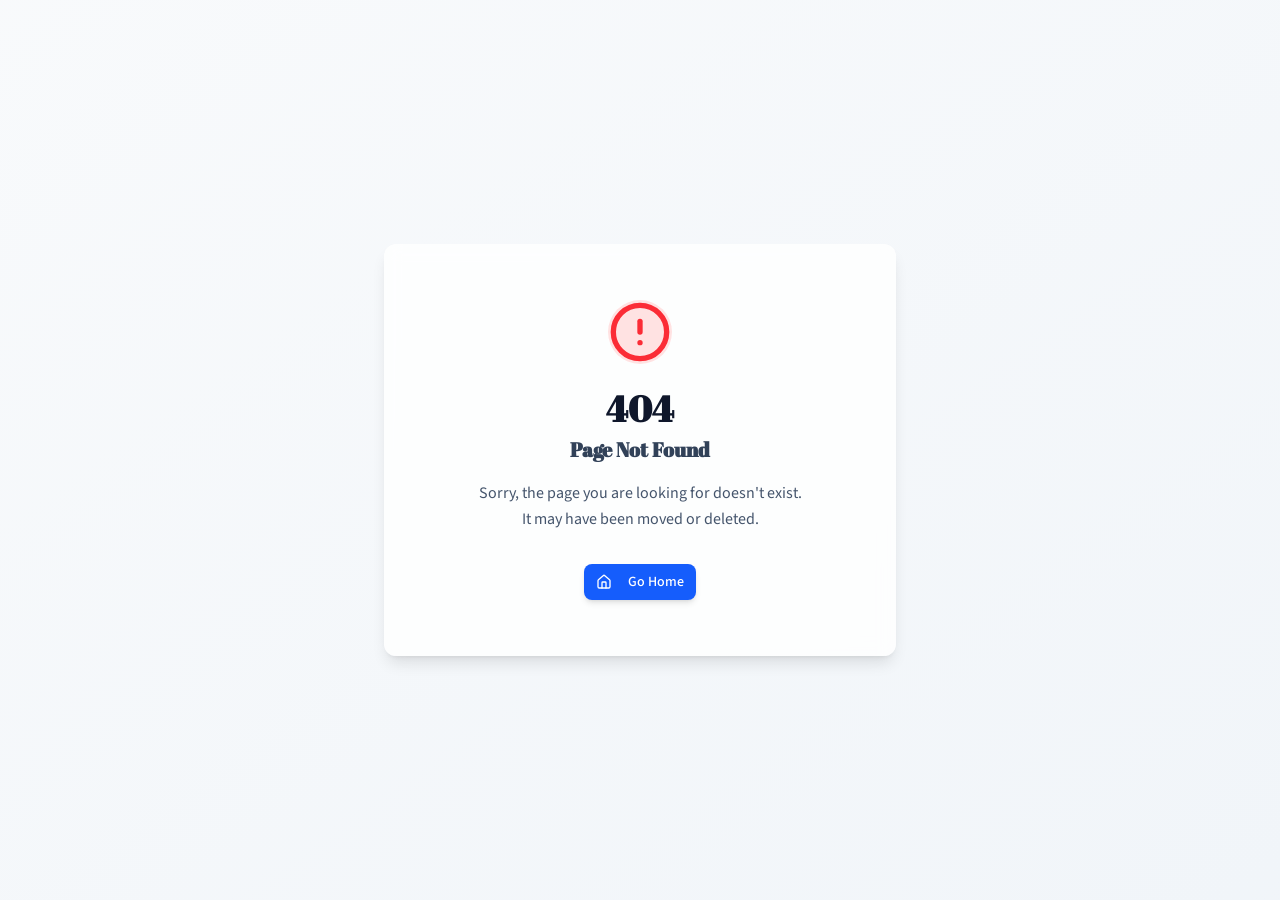
==== 200.html @ cdc52341 "Deploy Ash Grunwald website prototype" ====
<!doctype html>
<html lang="en">

  <head>
    <meta charset="UTF-8" />
    <meta
      name="viewport"
      content="width=device-width, initial-scale=1.0, maximum-scale=1" />
    <title>Ash Grunwald — Blues, Soul & Gospel</title>
    <meta name="description" content="Official website of Ash Grunwald — Australian blues musician. Gospel shows, tour dates, music, and more." />
    <link rel="preconnect" href="https://fonts.googleapis.com" />
    <link rel="preconnect" href="https://fonts.gstatic.com" crossorigin />
    <link href="https://fonts.googleapis.com/css2?family=Abril+Fatface&family=Caveat:wght@400;600;700&family=Source+Sans+3:ital,wght@0,300;0,400;0,500;0,600;0,700;0,800;1,400;1,600&family=Barlow+Condensed:wght@400;500;600;700&display=swap" rel="stylesheet" />
    <script type="module" crossorigin src="/assets/index-BmNu3z1f.js"></script>
    <link rel="stylesheet" crossorigin href="/assets/index-5U3P4JbL.css">
    <script src="/__manus__/debug-collector.js" defer></script>
  </head>

  <body>
    <script id="manus-runtime">window.__MANUS_HOST_DEV__ = false;
(function(){"use strict";var Mr={exports:{}},Kn={};/**
 * @license React
 * react-jsx-runtime.production.js
 *
 * Copyright (c) Meta Platforms, Inc. and affiliates.
 *
 * This source code is licensed under the MIT license found in the
 * LICENSE file in the root directory of this source tree.
 */var $c;function um(){if($c)return Kn;$c=1;var r=Symbol.for("react.transitional.element"),i=Symbol.for("react.fragment");function c(s,d,m){var x=null;if(m!==void 0&&(x=""+m),d.key!==void 0&&(x=""+d.key),"key"in d){m={};for(var R in d)R!=="key"&&(m[R]=d[R])}else m=d;return d=m.ref,{$$typeof:r,type:s,key:x,ref:d!==void 0?d:null,props:m}}return Kn.Fragment=i,Kn.jsx=c,Kn.jsxs=c,Kn}var Fc;function dm(){return Fc||(Fc=1,Mr.exports=um()),Mr.exports}var h=dm(),Ar={exports:{}},Pn={},Rr={exports:{}},Nr={};/**
 * @license React
 * scheduler.production.js
 *
 * Copyright (c) Meta Platforms, Inc. and affiliates.
 *
 * This source code is licensed under the MIT license found in the
 * LICENSE file in the root directory of this source tree.
 */var Ic;function fm(){return Ic||(Ic=1,function(r){function i(A,q){var B=A.length;A.push(q);t:for(;0<B;){var bt=B-1>>>1,p=A[bt];if(0<d(p,q))A[bt]=q,A[B]=p,B=bt;else break t}}function c(A){return A.length===0?null:A[0]}function s(A){if(A.length===0)return null;var q=A[0],B=A.pop();if(B!==q){A[0]=B;t:for(var bt=0,p=A.length,O=p>>>1;bt<O;){var X=2*(bt+1)-1,G=A[X],Z=X+1,st=A[Z];if(0>d(G,B))Z<p&&0>d(st,G)?(A[bt]=st,A[Z]=B,bt=Z):(A[bt]=G,A[X]=B,bt=X);else if(Z<p&&0>d(st,B))A[bt]=st,A[Z]=B,bt=Z;else break t}}return q}function d(A,q){var B=A.sortIndex-q.sortIndex;return B!==0?B:A.id-q.id}if(r.unstable_now=void 0,typeof performance=="object"&&typeof performance.now=="function"){var m=performance;r.unstable_now=function(){return m.now()}}else{var x=Date,R=x.now();r.unstable_now=function(){return x.now()-R}}var C=[],v=[],D=1,j=null,J=3,at=!1,$=!1,nt=!1,ct=!1,ht=typeof setTimeout=="function"?setTimeout:null,St=typeof clearTimeout=="function"?clearTimeout:null,_=typeof setImmediate<"u"?setImmediate:null;function Y(A){for(var q=c(v);q!==null;){if(q.callback===null)s(v);else if(q.startTime<=A)s(v),q.sortIndex=q.expirationTime,i(C,q);else break;q=c(v)}}function H(A){if(nt=!1,Y(A),!$)if(c(C)!==null)$=!0,it||(it=!0,Bt());else{var q=c(v);q!==null&&Mt(H,q.startTime-A)}}var it=!1,rt=-1,V=5,xt=-1;function Be(){return ct?!0:!(r.unstable_now()-xt<V)}function te(){if(ct=!1,it){var A=r.unstable_now();xt=A;var q=!0;try{t:{$=!1,nt&&(nt=!1,St(rt),rt=-1),at=!0;var B=J;try{e:{for(Y(A),j=c(C);j!==null&&!(j.expirationTime>A&&Be());){var bt=j.callback;if(typeof bt=="function"){j.callback=null,J=j.priorityLevel;var p=bt(j.expirationTime<=A);if(A=r.unstable_now(),typeof p=="function"){j.callback=p,Y(A),q=!0;break e}j===c(C)&&s(C),Y(A)}else s(C);j=c(C)}if(j!==null)q=!0;else{var O=c(v);O!==null&&Mt(H,O.startTime-A),q=!1}}break t}finally{j=null,J=B,at=!1}q=void 0}}finally{q?Bt():it=!1}}}var Bt;if(typeof _=="function")Bt=function(){_(te)};else if(typeof MessageChannel<"u"){var me=new MessageChannel,Se=me.port2;me.port1.onmessage=te,Bt=function(){Se.postMessage(null)}}else Bt=function(){ht(te,0)};function Mt(A,q){rt=ht(function(){A(r.unstable_now())},q)}r.unstable_IdlePriority=5,r.unstable_ImmediatePriority=1,r.unstable_LowPriority=4,r.unstable_NormalPriority=3,r.unstable_Profiling=null,r.unstable_UserBlockingPriority=2,r.unstable_cancelCallback=function(A){A.callback=null},r.unstable_forceFrameRate=function(A){0>A||125<A?console.error("forceFrameRate takes a positive int between 0 and 125, forcing frame rates higher than 125 fps is not supported"):V=0<A?Math.floor(1e3/A):5},r.unstable_getCurrentPriorityLevel=function(){return J},r.unstable_next=function(A){switch(J){case 1:case 2:case 3:var q=3;break;default:q=J}var B=J;J=q;try{return A()}finally{J=B}},r.unstable_requestPaint=function(){ct=!0},r.unstable_runWithPriority=function(A,q){switch(A){case 1:case 2:case 3:case 4:case 5:break;default:A=3}var B=J;J=A;try{return q()}finally{J=B}},r.unstable_scheduleCallback=function(A,q,B){var bt=r.unstable_now();switch(typeof B=="object"&&B!==null?(B=B.delay,B=typeof B=="number"&&0<B?bt+B:bt):B=bt,A){case 1:var p=-1;break;case 2:p=250;break;case 5:p=1073741823;break;case 4:p=1e4;break;default:p=5e3}return p=B+p,A={id:D++,callback:q,priorityLevel:A,startTime:B,expirationTime:p,sortIndex:-1},B>bt?(A.sortIndex=B,i(v,A),c(C)===null&&A===c(v)&&(nt?(St(rt),rt=-1):nt=!0,Mt(H,B-bt))):(A.sortIndex=p,i(C,A),$||at||($=!0,it||(it=!0,Bt()))),A},r.unstable_shouldYield=Be,r.unstable_wrapCallback=function(A){var q=J;return function(){var B=J;J=q;try{return A.apply(this,arguments)}finally{J=B}}}}(Nr)),Nr}var tu;function hm(){return tu||(tu=1,Rr.exports=fm()),Rr.exports}var zr={exports:{}},ut={};/**
 * @license React
 * react.production.js
 *
 * Copyright (c) Meta Platforms, Inc. and affiliates.
 *
 * This source code is licensed under the MIT license found in the
 * LICENSE file in the root directory of this source tree.
 */var eu;function mm(){if(eu)return ut;eu=1;var r=Symbol.for("react.transitional.element"),i=Symbol.for("react.portal"),c=Symbol.for("react.fragment"),s=Symbol.for("react.strict_mode"),d=Symbol.for("react.profiler"),m=Symbol.for("react.consumer"),x=Symbol.for("react.context"),R=Symbol.for("react.forward_ref"),C=Symbol.for("react.suspense"),v=Symbol.for("react.memo"),D=Symbol.for("react.lazy"),j=Symbol.iterator;function J(p){return p===null||typeof p!="object"?null:(p=j&&p[j]||p["@@iterator"],typeof p=="function"?p:null)}var at={isMounted:function(){return!1},enqueueForceUpdate:function(){},enqueueReplaceState:function(){},enqueueSetState:function(){}},$=Object.assign,nt={};function ct(p,O,X){this.props=p,this.context=O,this.refs=nt,this.updater=X||at}ct.prototype.isReactComponent={},ct.prototype.setState=function(p,O){if(typeof p!="object"&&typeof p!="function"&&p!=null)throw Error("takes an object of state variables to update or a function which returns an object of state variables.");this.updater.enqueueSetState(this,p,O,"setState")},ct.prototype.forceUpdate=function(p){this.updater.enqueueForceUpdate(this,p,"forceUpdate")};function ht(){}ht.prototype=ct.prototype;function St(p,O,X){this.props=p,this.context=O,this.refs=nt,this.updater=X||at}var _=St.prototype=new ht;_.constructor=St,$(_,ct.prototype),_.isPureReactComponent=!0;var Y=Array.isArray,H={H:null,A:null,T:null,S:null,V:null},it=Object.prototype.hasOwnProperty;function rt(p,O,X,G,Z,st){return X=st.ref,{$$typeof:r,type:p,key:O,ref:X!==void 0?X:null,props:st}}function V(p,O){return rt(p.type,O,void 0,void 0,void 0,p.props)}function xt(p){return typeof p=="object"&&p!==null&&p.$$typeof===r}function Be(p){var O={"=":"=0",":":"=2"};return"$"+p.replace(/[=:]/g,function(X){return O[X]})}var te=/\/+/g;function Bt(p,O){return typeof p=="object"&&p!==null&&p.key!=null?Be(""+p.key):O.toString(36)}function me(){}function Se(p){switch(p.status){case"fulfilled":return p.value;case"rejected":throw p.reason;default:switch(typeof p.status=="string"?p.then(me,me):(p.status="pending",p.then(function(O){p.status==="pending"&&(p.status="fulfilled",p.value=O)},function(O){p.status==="pending"&&(p.status="rejected",p.reason=O)})),p.status){case"fulfilled":return p.value;case"rejected":throw p.reason}}throw p}function Mt(p,O,X,G,Z){var st=typeof p;(st==="undefined"||st==="boolean")&&(p=null);var I=!1;if(p===null)I=!0;else switch(st){case"bigint":case"string":case"number":I=!0;break;case"object":switch(p.$$typeof){case r:case i:I=!0;break;case D:return I=p._init,Mt(I(p._payload),O,X,G,Z)}}if(I)return Z=Z(p),I=G===""?"."+Bt(p,0):G,Y(Z)?(X="",I!=null&&(X=I.replace(te,"$&/")+"/"),Mt(Z,O,X,"",function(Jt){return Jt})):Z!=null&&(xt(Z)&&(Z=V(Z,X+(Z.key==null||p&&p.key===Z.key?"":(""+Z.key).replace(te,"$&/")+"/")+I)),O.push(Z)),1;I=0;var gt=G===""?".":G+":";if(Y(p))for(var Tt=0;Tt<p.length;Tt++)G=p[Tt],st=gt+Bt(G,Tt),I+=Mt(G,O,X,st,Z);else if(Tt=J(p),typeof Tt=="function")for(p=Tt.call(p),Tt=0;!(G=p.next()).done;)G=G.value,st=gt+Bt(G,Tt++),I+=Mt(G,O,X,st,Z);else if(st==="object"){if(typeof p.then=="function")return Mt(Se(p),O,X,G,Z);throw O=String(p),Error("Objects are not valid as a React child (found: "+(O==="[object Object]"?"object with keys {"+Object.keys(p).join(", ")+"}":O)+"). If you meant to render a collection of children, use an array instead.")}return I}function A(p,O,X){if(p==null)return p;var G=[],Z=0;return Mt(p,G,"","",function(st){return O.call(X,st,Z++)}),G}function q(p){if(p._status===-1){var O=p._result;O=O(),O.then(function(X){(p._status===0||p._status===-1)&&(p._status=1,p._result=X)},function(X){(p._status===0||p._status===-1)&&(p._status=2,p._result=X)}),p._status===-1&&(p._status=0,p._result=O)}if(p._status===1)return p._result.default;throw p._result}var B=typeof reportError=="function"?reportError:function(p){if(typeof window=="object"&&typeof window.ErrorEvent=="function"){var O=new window.ErrorEvent("error",{bubbles:!0,cancelable:!0,message:typeof p=="object"&&p!==null&&typeof p.message=="string"?String(p.message):String(p),error:p});if(!window.dispatchEvent(O))return}else if(typeof process=="object"&&typeof process.emit=="function"){process.emit("uncaughtException",p);return}console.error(p)};function bt(){}return ut.Children={map:A,forEach:function(p,O,X){A(p,function(){O.apply(this,arguments)},X)},count:function(p){var O=0;return A(p,function(){O++}),O},toArray:function(p){return A(p,function(O){return O})||[]},only:function(p){if(!xt(p))throw Error("React.Children.only expected to receive a single React element child.");return p}},ut.Component=ct,ut.Fragment=c,ut.Profiler=d,ut.PureComponent=St,ut.StrictMode=s,ut.Suspense=C,ut.__CLIENT_INTERNALS_DO_NOT_USE_OR_WARN_USERS_THEY_CANNOT_UPGRADE=H,ut.__COMPILER_RUNTIME={__proto__:null,c:function(p){return H.H.useMemoCache(p)}},ut.cache=function(p){return function(){return p.apply(null,arguments)}},ut.cloneElement=function(p,O,X){if(p==null)throw Error("The argument must be a React element, but you passed "+p+".");var G=$({},p.props),Z=p.key,st=void 0;if(O!=null)for(I in O.ref!==void 0&&(st=void 0),O.key!==void 0&&(Z=""+O.key),O)!it.call(O,I)||I==="key"||I==="__self"||I==="__source"||I==="ref"&&O.ref===void 0||(G[I]=O[I]);var I=arguments.length-2;if(I===1)G.children=X;else if(1<I){for(var gt=Array(I),Tt=0;Tt<I;Tt++)gt[Tt]=arguments[Tt+2];G.children=gt}return rt(p.type,Z,void 0,void 0,st,G)},ut.createContext=function(p){return p={$$typeof:x,_currentValue:p,_currentValue2:p,_threadCount:0,Provider:null,Consumer:null},p.Provider=p,p.Consumer={$$typeof:m,_context:p},p},ut.createElement=function(p,O,X){var G,Z={},st=null;if(O!=null)for(G in O.key!==void 0&&(st=""+O.key),O)it.call(O,G)&&G!=="key"&&G!=="__self"&&G!=="__source"&&(Z[G]=O[G]);var I=arguments.length-2;if(I===1)Z.children=X;else if(1<I){for(var gt=Array(I),Tt=0;Tt<I;Tt++)gt[Tt]=arguments[Tt+2];Z.children=gt}if(p&&p.defaultProps)for(G in I=p.defaultProps,I)Z[G]===void 0&&(Z[G]=I[G]);return rt(p,st,void 0,void 0,null,Z)},ut.createRef=function(){return{current:null}},ut.forwardRef=function(p){return{$$typeof:R,render:p}},ut.isValidElement=xt,ut.lazy=function(p){return{$$typeof:D,_payload:{_status:-1,_result:p},_init:q}},ut.memo=function(p,O){return{$$typeof:v,type:p,compare:O===void 0?null:O}},ut.startTransition=function(p){var O=H.T,X={};H.T=X;try{var G=p(),Z=H.S;Z!==null&&Z(X,G),typeof G=="object"&&G!==null&&typeof G.then=="function"&&G.then(bt,B)}catch(st){B(st)}finally{H.T=O}},ut.unstable_useCacheRefresh=function(){return H.H.useCacheRefresh()},ut.use=function(p){return H.H.use(p)},ut.useActionState=function(p,O,X){return H.H.useActionState(p,O,X)},ut.useCallback=function(p,O){return H.H.useCallback(p,O)},ut.useContext=function(p){return H.H.useContext(p)},ut.useDebugValue=function(){},ut.useDeferredValue=function(p,O){return H.H.useDeferredValue(p,O)},ut.useEffect=function(p,O,X){var G=H.H;if(typeof X=="function")throw Error("useEffect CRUD overload is not enabled in this build of React.");return G.useEffect(p,O)},ut.useId=function(){return H.H.useId()},ut.useImperativeHandle=function(p,O,X){return H.H.useImperativeHandle(p,O,X)},ut.useInsertionEffect=function(p,O){return H.H.useInsertionEffect(p,O)},ut.useLayoutEffect=function(p,O){return H.H.useLayoutEffect(p,O)},ut.useMemo=function(p,O){return H.H.useMemo(p,O)},ut.useOptimistic=function(p,O){return H.H.useOptimistic(p,O)},ut.useReducer=function(p,O,X){return H.H.useReducer(p,O,X)},ut.useRef=function(p){return H.H.useRef(p)},ut.useState=function(p){return H.H.useState(p)},ut.useSyncExternalStore=function(p,O,X){return H.H.useSyncExternalStore(p,O,X)},ut.useTransition=function(){return H.H.useTransition()},ut.version="19.1.1",ut}var lu;function _r(){return lu||(lu=1,zr.exports=mm()),zr.exports}var kr={exports:{}},he={};/**
 * @license React
 * react-dom.production.js
 *
 * Copyright (c) Meta Platforms, Inc. and affiliates.
 *
 * This source code is licensed under the MIT license found in the
 * LICENSE file in the root directory of this source tree.
 */var au;function gm(){if(au)return he;au=1;var r=_r();function i(C){var v="https://react.dev/errors/"+C;if(1<arguments.length){v+="?args[]="+encodeURIComponent(arguments[1]);for(var D=2;D<arguments.length;D++)v+="&args[]="+encodeURIComponent(arguments[D])}return"Minified React error #"+C+"; visit "+v+" for the full message or use the non-minified dev environment for full errors and additional helpful warnings."}function c(){}var s={d:{f:c,r:function(){throw Error(i(522))},D:c,C:c,L:c,m:c,X:c,S:c,M:c},p:0,findDOMNode:null},d=Symbol.for("react.portal");function m(C,v,D){var j=3<arguments.length&&arguments[3]!==void 0?arguments[3]:null;return{$$typeof:d,key:j==null?null:""+j,children:C,containerInfo:v,implementation:D}}var x=r.__CLIENT_INTERNALS_DO_NOT_USE_OR_WARN_USERS_THEY_CANNOT_UPGRADE;function R(C,v){if(C==="font")return"";if(typeof v=="string")return v==="use-credentials"?v:""}return he.__DOM_INTERNALS_DO_NOT_USE_OR_WARN_USERS_THEY_CANNOT_UPGRADE=s,he.createPortal=function(C,v){var D=2<arguments.length&&arguments[2]!==void 0?arguments[2]:null;if(!v||v.nodeType!==1&&v.nodeType!==9&&v.nodeType!==11)throw Error(i(299));return m(C,v,null,D)},he.flushSync=function(C){var v=x.T,D=s.p;try{if(x.T=null,s.p=2,C)return C()}finally{x.T=v,s.p=D,s.d.f()}},he.preconnect=function(C,v){typeof C=="string"&&(v?(v=v.crossOrigin,v=typeof v=="string"?v==="use-credentials"?v:"":void 0):v=null,s.d.C(C,v))},he.prefetchDNS=function(C){typeof C=="string"&&s.d.D(C)},he.preinit=function(C,v){if(typeof C=="string"&&v&&typeof v.as=="string"){var D=v.as,j=R(D,v.crossOrigin),J=typeof v.integrity=="string"?v.integrity:void 0,at=typeof v.fetchPriority=="string"?v.fetchPriority:void 0;D==="style"?s.d.S(C,typeof v.precedence=="string"?v.precedence:void 0,{crossOrigin:j,integrity:J,fetchPriority:at}):D==="script"&&s.d.X(C,{crossOrigin:j,integrity:J,fetchPriority:at,nonce:typeof v.nonce=="string"?v.nonce:void 0})}},he.preinitModule=function(C,v){if(typeof C=="string")if(typeof v=="object"&&v!==null){if(v.as==null||v.as==="script"){var D=R(v.as,v.crossOrigin);s.d.M(C,{crossOrigin:D,integrity:typeof v.integrity=="string"?v.integrity:void 0,nonce:typeof v.nonce=="string"?v.nonce:void 0})}}else v==null&&s.d.M(C)},he.preload=function(C,v){if(typeof C=="string"&&typeof v=="object"&&v!==null&&typeof v.as=="string"){var D=v.as,j=R(D,v.crossOrigin);s.d.L(C,D,{crossOrigin:j,integrity:typeof v.integrity=="string"?v.integrity:void 0,nonce:typeof v.nonce=="string"?v.nonce:void 0,type:typeof v.type=="string"?v.type:void 0,fetchPriority:typeof v.fetchPriority=="string"?v.fetchPriority:void 0,referrerPolicy:typeof v.referrerPolicy=="string"?v.referrerPolicy:void 0,imageSrcSet:typeof v.imageSrcSet=="string"?v.imageSrcSet:void 0,imageSizes:typeof v.imageSizes=="string"?v.imageSizes:void 0,media:typeof v.media=="string"?v.media:void 0})}},he.preloadModule=function(C,v){if(typeof C=="string")if(v){var D=R(v.as,v.crossOrigin);s.d.m(C,{as:typeof v.as=="string"&&v.as!=="script"?v.as:void 0,crossOrigin:D,integrity:typeof v.integrity=="string"?v.integrity:void 0})}else s.d.m(C)},he.requestFormReset=function(C){s.d.r(C)},he.unstable_batchedUpdates=function(C,v){return C(v)},he.useFormState=function(C,v,D){return x.H.useFormState(C,v,D)},he.useFormStatus=function(){return x.H.useHostTransitionStatus()},he.version="19.1.1",he}var nu;function pm(){if(nu)return kr.exports;nu=1;function r(){if(!(typeof __REACT_DEVTOOLS_GLOBAL_HOOK__>"u"||typeof __REACT_DEVTOOLS_GLOBAL_HOOK__.checkDCE!="function"))try{__REACT_DEVTOOLS_GLOBAL_HOOK__.checkDCE(r)}catch(i){console.error(i)}}return r(),kr.exports=gm(),kr.exports}/**
 * @license React
 * react-dom-client.production.js
 *
 * Copyright (c) Meta Platforms, Inc. and affiliates.
 *
 * This source code is licensed under the MIT license found in the
 * LICENSE file in the root directory of this source tree.
 */var ou;function ym(){if(ou)return Pn;ou=1;var r=hm(),i=_r(),c=pm();function s(t){var e="https://react.dev/errors/"+t;if(1<arguments.length){e+="?args[]="+encodeURIComponent(arguments[1]);for(var l=2;l<arguments.length;l++)e+="&args[]="+encodeURIComponent(arguments[l])}return"Minified React error #"+t+"; visit "+e+" for the full message or use the non-minified dev environment for full errors and additional helpful warnings."}function d(t){return!(!t||t.nodeType!==1&&t.nodeType!==9&&t.nodeType!==11)}function m(t){var e=t,l=t;if(t.alternate)for(;e.return;)e=e.return;else{t=e;do e=t,(e.flags&4098)!==0&&(l=e.return),t=e.return;while(t)}return e.tag===3?l:null}function x(t){if(t.tag===13){var e=t.memoizedState;if(e===null&&(t=t.alternate,t!==null&&(e=t.memoizedState)),e!==null)return e.dehydrated}return null}function R(t){if(m(t)!==t)throw Error(s(188))}function C(t){var e=t.alternate;if(!e){if(e=m(t),e===null)throw Error(s(188));return e!==t?null:t}for(var l=t,a=e;;){var n=l.return;if(n===null)break;var o=n.alternate;if(o===null){if(a=n.return,a!==null){l=a;continue}break}if(n.child===o.child){for(o=n.child;o;){if(o===l)return R(n),t;if(o===a)return R(n),e;o=o.sibling}throw Error(s(188))}if(l.return!==a.return)l=n,a=o;else{for(var u=!1,f=n.child;f;){if(f===l){u=!0,l=n,a=o;break}if(f===a){u=!0,a=n,l=o;break}f=f.sibling}if(!u){for(f=o.child;f;){if(f===l){u=!0,l=o,a=n;break}if(f===a){u=!0,a=o,l=n;break}f=f.sibling}if(!u)throw Error(s(189))}}if(l.alternate!==a)throw Error(s(190))}if(l.tag!==3)throw Error(s(188));return l.stateNode.current===l?t:e}function v(t){var e=t.tag;if(e===5||e===26||e===27||e===6)return t;for(t=t.child;t!==null;){if(e=v(t),e!==null)return e;t=t.sibling}return null}var D=Object.assign,j=Symbol.for("react.element"),J=Symbol.for("react.transitional.element"),at=Symbol.for("react.portal"),$=Symbol.for("react.fragment"),nt=Symbol.for("react.strict_mode"),ct=Symbol.for("react.profiler"),ht=Symbol.for("react.provider"),St=Symbol.for("react.consumer"),_=Symbol.for("react.context"),Y=Symbol.for("react.forward_ref"),H=Symbol.for("react.suspense"),it=Symbol.for("react.suspense_list"),rt=Symbol.for("react.memo"),V=Symbol.for("react.lazy"),xt=Symbol.for("react.activity"),Be=Symbol.for("react.memo_cache_sentinel"),te=Symbol.iterator;function Bt(t){return t===null||typeof t!="object"?null:(t=te&&t[te]||t["@@iterator"],typeof t=="function"?t:null)}var me=Symbol.for("react.client.reference");function Se(t){if(t==null)return null;if(typeof t=="function")return t.$$typeof===me?null:t.displayName||t.name||null;if(typeof t=="string")return t;switch(t){case $:return"Fragment";case ct:return"Profiler";case nt:return"StrictMode";case H:return"Suspense";case it:return"SuspenseList";case xt:return"Activity"}if(typeof t=="object")switch(t.$$typeof){case at:return"Portal";case _:return(t.displayName||"Context")+".Provider";case St:return(t._context.displayName||"Context")+".Consumer";case Y:var e=t.render;return t=t.displayName,t||(t=e.displayName||e.name||"",t=t!==""?"ForwardRef("+t+")":"ForwardRef"),t;case rt:return e=t.displayName||null,e!==null?e:Se(t.type)||"Memo";case V:e=t._payload,t=t._init;try{return Se(t(e))}catch{}}return null}var Mt=Array.isArray,A=i.__CLIENT_INTERNALS_DO_NOT_USE_OR_WARN_USERS_THEY_CANNOT_UPGRADE,q=c.__DOM_INTERNALS_DO_NOT_USE_OR_WARN_USERS_THEY_CANNOT_UPGRADE,B={pending:!1,data:null,method:null,action:null},bt=[],p=-1;function O(t){return{current:t}}function X(t){0>p||(t.current=bt[p],bt[p]=null,p--)}function G(t,e){p++,bt[p]=t.current,t.current=e}var Z=O(null),st=O(null),I=O(null),gt=O(null);function Tt(t,e){switch(G(I,e),G(st,t),G(Z,null),e.nodeType){case 9:case 11:t=(t=e.documentElement)&&(t=t.namespaceURI)?Hh(t):0;break;default:if(t=e.tagName,e=e.namespaceURI)e=Hh(e),t=Uh(e,t);else switch(t){case"svg":t=1;break;case"math":t=2;break;default:t=0}}X(Z),G(Z,t)}function Jt(){X(Z),X(st),X(I)}function Ke(t){t.memoizedState!==null&&G(gt,t);var e=Z.current,l=Uh(e,t.type);e!==l&&(G(st,t),G(Z,l))}function Ce(t){st.current===t&&(X(Z),X(st)),gt.current===t&&(X(gt),Wo._currentValue=B)}var Pe=Object.prototype.hasOwnProperty,yl=r.unstable_scheduleCallback,sn=r.unstable_cancelCallback,Ca=r.unstable_shouldYield,ri=r.unstable_requestPaint,ge=r.unstable_now,si=r.unstable_getCurrentPriorityLevel,Ul=r.unstable_ImmediatePriority,Fn=r.unstable_UserBlockingPriority,nl=r.unstable_NormalPriority,ci=r.unstable_LowPriority,Gl=r.unstable_IdlePriority,ui=r.log,Ea=r.unstable_setDisableYieldValue,ql=null,Wt=null;function Je(t){if(typeof ui=="function"&&Ea(t),Wt&&typeof Wt.setStrictMode=="function")try{Wt.setStrictMode(ql,t)}catch{}}var $t=Math.clz32?Math.clz32:fi,di=Math.log,Ta=Math.LN2;function fi(t){return t>>>=0,t===0?32:31-(di(t)/Ta|0)|0}var L=256,cn=4194304;function vl(t){var e=t&42;if(e!==0)return e;switch(t&-t){case 1:return 1;case 2:return 2;case 4:return 4;case 8:return 8;case 16:return 16;case 32:return 32;case 64:return 64;case 128:return 128;case 256:case 512:case 1024:case 2048:case 4096:case 8192:case 16384:case 32768:case 65536:case 131072:case 262144:case 524288:case 1048576:case 2097152:return t&4194048;case 4194304:case 8388608:case 16777216:case 33554432:return t&62914560;case 67108864:return 67108864;case 134217728:return 134217728;case 268435456:return 268435456;case 536870912:return 536870912;case 1073741824:return 0;default:return t}}function un(t,e,l){var a=t.pendingLanes;if(a===0)return 0;var n=0,o=t.suspendedLanes,u=t.pingedLanes;t=t.warmLanes;var f=a&134217727;return f!==0?(a=f&~o,a!==0?n=vl(a):(u&=f,u!==0?n=vl(u):l||(l=f&~t,l!==0&&(n=vl(l))))):(f=a&~o,f!==0?n=vl(f):u!==0?n=vl(u):l||(l=a&~t,l!==0&&(n=vl(l)))),n===0?0:e!==0&&e!==n&&(e&o)===0&&(o=n&-n,l=e&-e,o>=l||o===32&&(l&4194048)!==0)?e:n}function Dt(t,e){return(t.pendingLanes&~(t.suspendedLanes&~t.pingedLanes)&e)===0}function In(t,e){switch(t){case 1:case 2:case 4:case 8:case 64:return e+250;case 16:case 32:case 128:case 256:case 512:case 1024:case 2048:case 4096:case 8192:case 16384:case 32768:case 65536:case 131072:case 262144:case 524288:case 1048576:case 2097152:return e+5e3;case 4194304:case 8388608:case 16777216:case 33554432:return-1;case 67108864:case 134217728:case 268435456:case 536870912:case 1073741824:return-1;default:return-1}}function to(){var t=L;return L<<=1,(L&4194048)===0&&(L=256),t}function hi(){var t=cn;return cn<<=1,(cn&62914560)===0&&(cn=4194304),t}function eo(t){for(var e=[],l=0;31>l;l++)e.push(t);return e}function Da(t,e){t.pendingLanes|=e,e!==268435456&&(t.suspendedLanes=0,t.pingedLanes=0,t.warmLanes=0)}function Ir(t,e,l,a,n,o){var u=t.pendingLanes;t.pendingLanes=l,t.suspendedLanes=0,t.pingedLanes=0,t.warmLanes=0,t.expiredLanes&=l,t.entangledLanes&=l,t.errorRecoveryDisabledLanes&=l,t.shellSuspendCounter=0;var f=t.entanglements,g=t.expirationTimes,S=t.hiddenUpdates;for(l=u&~l;0<l;){var N=31-$t(l),k=1<<N;f[N]=0,g[N]=-1;var E=S[N];if(E!==null)for(S[N]=null,N=0;N<E.length;N++){var T=E[N];T!==null&&(T.lane&=-536870913)}l&=~k}a!==0&&mi(t,a,0),o!==0&&n===0&&t.tag!==0&&(t.suspendedLanes|=o&~(u&~e))}function mi(t,e,l){t.pendingLanes|=e,t.suspendedLanes&=~e;var a=31-$t(e);t.entangledLanes|=e,t.entanglements[a]=t.entanglements[a]|1073741824|l&4194090}function gi(t,e){var l=t.entangledLanes|=e;for(t=t.entanglements;l;){var a=31-$t(l),n=1<<a;n&e|t[a]&e&&(t[a]|=e),l&=~n}}function lo(t){switch(t){case 2:t=1;break;case 8:t=4;break;case 32:t=16;break;case 256:case 512:case 1024:case 2048:case 4096:case 8192:case 16384:case 32768:case 65536:case 131072:case 262144:case 524288:case 1048576:case 2097152:case 4194304:case 8388608:case 16777216:case 33554432:t=128;break;case 268435456:t=134217728;break;default:t=0}return t}function ao(t){return t&=-t,2<t?8<t?(t&134217727)!==0?32:268435456:8:2}function pi(){var t=q.p;return t!==0?t:(t=window.event,t===void 0?32:nm(t.type))}function ts(t,e){var l=q.p;try{return q.p=t,e()}finally{q.p=l}}var ol=Math.random().toString(36).slice(2),ee="__reactFiber$"+ol,pe="__reactProps$"+ol,Yl="__reactContainer$"+ol,no="__reactEvents$"+ol,es="__reactListeners$"+ol,ls="__reactHandles$"+ol,yi="__reactResources$"+ol,Ma="__reactMarker$"+ol;function oo(t){delete t[ee],delete t[pe],delete t[no],delete t[es],delete t[ls]}function Vl(t){var e=t[ee];if(e)return e;for(var l=t.parentNode;l;){if(e=l[Yl]||l[ee]){if(l=e.alternate,e.child!==null||l!==null&&l.child!==null)for(t=Vh(t);t!==null;){if(l=t[ee])return l;t=Vh(t)}return e}t=l,l=t.parentNode}return null}function Xl(t){if(t=t[ee]||t[Yl]){var e=t.tag;if(e===5||e===6||e===13||e===26||e===27||e===3)return t}return null}function Aa(t){var e=t.tag;if(e===5||e===26||e===27||e===6)return t.stateNode;throw Error(s(33))}function Zl(t){var e=t[yi];return e||(e=t[yi]={hoistableStyles:new Map,hoistableScripts:new Map}),e}function Vt(t){t[Ma]=!0}var vi=new Set,bi={};function bl(t,e){We(t,e),We(t+"Capture",e)}function We(t,e){for(bi[t]=e,t=0;t<e.length;t++)vi.add(e[t])}var as=RegExp("^[:A-Z_a-z\\u00C0-\\u00D6\\u00D8-\\u00F6\\u00F8-\\u02FF\\u0370-\\u037D\\u037F-\\u1FFF\\u200C-\\u200D\\u2070-\\u218F\\u2C00-\\u2FEF\\u3001-\\uD7FF\\uF900-\\uFDCF\\uFDF0-\\uFFFD][:A-Z_a-z\\u00C0-\\u00D6\\u00D8-\\u00F6\\u00F8-\\u02FF\\u0370-\\u037D\\u037F-\\u1FFF\\u200C-\\u200D\\u2070-\\u218F\\u2C00-\\u2FEF\\u3001-\\uD7FF\\uF900-\\uFDCF\\uFDF0-\\uFFFD\\-.0-9\\u00B7\\u0300-\\u036F\\u203F-\\u2040]*$"),xi={},wi={};function Ra(t){return Pe.call(wi,t)?!0:Pe.call(xi,t)?!1:as.test(t)?wi[t]=!0:(xi[t]=!0,!1)}function M(t,e,l){if(Ra(e))if(l===null)t.removeAttribute(e);else{switch(typeof l){case"undefined":case"function":case"symbol":t.removeAttribute(e);return;case"boolean":var a=e.toLowerCase().slice(0,5);if(a!=="data-"&&a!=="aria-"){t.removeAttribute(e);return}}t.setAttribute(e,""+l)}}function tt(t,e,l){if(l===null)t.removeAttribute(e);else{switch(typeof l){case"undefined":case"function":case"symbol":case"boolean":t.removeAttribute(e);return}t.setAttribute(e,""+l)}}function Ot(t,e,l,a){if(a===null)t.removeAttribute(l);else{switch(typeof a){case"undefined":case"function":case"symbol":case"boolean":t.removeAttribute(l);return}t.setAttributeNS(e,l,""+a)}}var le,Ee;function ae(t){if(le===void 0)try{throw Error()}catch(l){var e=l.stack.trim().match(/\n( *(at )?)/);le=e&&e[1]||"",Ee=-1<l.stack.indexOf(`
    at`)?" (<anonymous>)":-1<l.stack.indexOf("@")?"@unknown:0:0":""}return`
`+le+t+Ee}var Le=!1;function He(t,e){if(!t||Le)return"";Le=!0;var l=Error.prepareStackTrace;Error.prepareStackTrace=void 0;try{var a={DetermineComponentFrameRoot:function(){try{if(e){var k=function(){throw Error()};if(Object.defineProperty(k.prototype,"props",{set:function(){throw Error()}}),typeof Reflect=="object"&&Reflect.construct){try{Reflect.construct(k,[])}catch(T){var E=T}Reflect.construct(t,[],k)}else{try{k.call()}catch(T){E=T}t.call(k.prototype)}}else{try{throw Error()}catch(T){E=T}(k=t())&&typeof k.catch=="function"&&k.catch(function(){})}}catch(T){if(T&&E&&typeof T.stack=="string")return[T.stack,E.stack]}return[null,null]}};a.DetermineComponentFrameRoot.displayName="DetermineComponentFrameRoot";var n=Object.getOwnPropertyDescriptor(a.DetermineComponentFrameRoot,"name");n&&n.configurable&&Object.defineProperty(a.DetermineComponentFrameRoot,"name",{value:"DetermineComponentFrameRoot"});var o=a.DetermineComponentFrameRoot(),u=o[0],f=o[1];if(u&&f){var g=u.split(`
`),S=f.split(`
`);for(n=a=0;a<g.length&&!g[a].includes("DetermineComponentFrameRoot");)a++;for(;n<S.length&&!S[n].includes("DetermineComponentFrameRoot");)n++;if(a===g.length||n===S.length)for(a=g.length-1,n=S.length-1;1<=a&&0<=n&&g[a]!==S[n];)n--;for(;1<=a&&0<=n;a--,n--)if(g[a]!==S[n]){if(a!==1||n!==1)do if(a--,n--,0>n||g[a]!==S[n]){var N=`
`+g[a].replace(" at new "," at ");return t.displayName&&N.includes("<anonymous>")&&(N=N.replace("<anonymous>",t.displayName)),N}while(1<=a&&0<=n);break}}}finally{Le=!1,Error.prepareStackTrace=l}return(l=t?t.displayName||t.name:"")?ae(l):""}function Ql(t){switch(t.tag){case 26:case 27:case 5:return ae(t.type);case 16:return ae("Lazy");case 13:return ae("Suspense");case 19:return ae("SuspenseList");case 0:case 15:return He(t.type,!1);case 11:return He(t.type.render,!1);case 1:return He(t.type,!0);case 31:return ae("Activity");default:return""}}function xl(t){try{var e="";do e+=Ql(t),t=t.return;while(t);return e}catch(l){return`
Error generating stack: `+l.message+`
`+l.stack}}function Xt(t){switch(typeof t){case"bigint":case"boolean":case"number":case"string":case"undefined":return t;case"object":return t;default:return""}}function il(t){var e=t.type;return(t=t.nodeName)&&t.toLowerCase()==="input"&&(e==="checkbox"||e==="radio")}function ve(t){var e=il(t)?"checked":"value",l=Object.getOwnPropertyDescriptor(t.constructor.prototype,e),a=""+t[e];if(!t.hasOwnProperty(e)&&typeof l<"u"&&typeof l.get=="function"&&typeof l.set=="function"){var n=l.get,o=l.set;return Object.defineProperty(t,e,{configurable:!0,get:function(){return n.call(this)},set:function(u){a=""+u,o.call(this,u)}}),Object.defineProperty(t,e,{enumerable:l.enumerable}),{getValue:function(){return a},setValue:function(u){a=""+u},stopTracking:function(){t._valueTracker=null,delete t[e]}}}}function re(t){t._valueTracker||(t._valueTracker=ve(t))}function rl(t){if(!t)return!1;var e=t._valueTracker;if(!e)return!0;var l=e.getValue(),a="";return t&&(a=il(t)?t.checked?"true":"false":t.value),t=a,t!==l?(e.setValue(t),!0):!1}function wl(t){if(t=t||(typeof document<"u"?document:void 0),typeof t>"u")return null;try{return t.activeElement||t.body}catch{return t.body}}var dn=/[\n"\\]/g;function se(t){return t.replace(dn,function(e){return"\\"+e.charCodeAt(0).toString(16)+" "})}function Kl(t,e,l,a,n,o,u,f){t.name="",u!=null&&typeof u!="function"&&typeof u!="symbol"&&typeof u!="boolean"?t.type=u:t.removeAttribute("type"),e!=null?u==="number"?(e===0&&t.value===""||t.value!=e)&&(t.value=""+Xt(e)):t.value!==""+Xt(e)&&(t.value=""+Xt(e)):u!=="submit"&&u!=="reset"||t.removeAttribute("value"),e!=null?Pl(t,u,Xt(e)):l!=null?Pl(t,u,Xt(l)):a!=null&&t.removeAttribute("value"),n==null&&o!=null&&(t.defaultChecked=!!o),n!=null&&(t.checked=n&&typeof n!="function"&&typeof n!="symbol"),f!=null&&typeof f!="function"&&typeof f!="symbol"&&typeof f!="boolean"?t.name=""+Xt(f):t.removeAttribute("name")}function Na(t,e,l,a,n,o,u,f){if(o!=null&&typeof o!="function"&&typeof o!="symbol"&&typeof o!="boolean"&&(t.type=o),e!=null||l!=null){if(!(o!=="submit"&&o!=="reset"||e!=null))return;l=l!=null?""+Xt(l):"",e=e!=null?""+Xt(e):l,f||e===t.value||(t.value=e),t.defaultValue=e}a=a??n,a=typeof a!="function"&&typeof a!="symbol"&&!!a,t.checked=f?t.checked:!!a,t.defaultChecked=!!a,u!=null&&typeof u!="function"&&typeof u!="symbol"&&typeof u!="boolean"&&(t.name=u)}function Pl(t,e,l){e==="number"&&wl(t.ownerDocument)===t||t.defaultValue===""+l||(t.defaultValue=""+l)}function $e(t,e,l,a){if(t=t.options,e){e={};for(var n=0;n<l.length;n++)e["$"+l[n]]=!0;for(l=0;l<t.length;l++)n=e.hasOwnProperty("$"+t[l].value),t[l].selected!==n&&(t[l].selected=n),n&&a&&(t[l].defaultSelected=!0)}else{for(l=""+Xt(l),e=null,n=0;n<t.length;n++){if(t[n].value===l){t[n].selected=!0,a&&(t[n].defaultSelected=!0);return}e!==null||t[n].disabled||(e=t[n])}e!==null&&(e.selected=!0)}}function za(t,e,l){if(e!=null&&(e=""+Xt(e),e!==t.value&&(t.value=e),l==null)){t.defaultValue!==e&&(t.defaultValue=e);return}t.defaultValue=l!=null?""+Xt(l):""}function _a(t,e,l,a){if(e==null){if(a!=null){if(l!=null)throw Error(s(92));if(Mt(a)){if(1<a.length)throw Error(s(93));a=a[0]}l=a}l==null&&(l=""),e=l}l=Xt(e),t.defaultValue=l,a=t.textContent,a===l&&a!==""&&a!==null&&(t.value=a)}function Fe(t,e){if(e){var l=t.firstChild;if(l&&l===t.lastChild&&l.nodeType===3){l.nodeValue=e;return}}t.textContent=e}var fn=new Set("animationIterationCount aspectRatio borderImageOutset borderImageSlice borderImageWidth boxFlex boxFlexGroup boxOrdinalGroup columnCount columns flex flexGrow flexPositive flexShrink flexNegative flexOrder gridArea gridRow gridRowEnd gridRowSpan gridRowStart gridColumn gridColumnEnd gridColumnSpan gridColumnStart fontWeight lineClamp lineHeight opacity order orphans scale tabSize widows zIndex zoom fillOpacity floodOpacity stopOpacity strokeDasharray strokeDashoffset strokeMiterlimit strokeOpacity strokeWidth MozAnimationIterationCount MozBoxFlex MozBoxFlexGroup MozLineClamp msAnimationIterationCount msFlex msZoom msFlexGrow msFlexNegative msFlexOrder msFlexPositive msFlexShrink msGridColumn msGridColumnSpan msGridRow msGridRowSpan WebkitAnimationIterationCount WebkitBoxFlex WebKitBoxFlexGroup WebkitBoxOrdinalGroup WebkitColumnCount WebkitColumns WebkitFlex WebkitFlexGrow WebkitFlexPositive WebkitFlexShrink WebkitLineClamp".split(" "));function ka(t,e,l){var a=e.indexOf("--")===0;l==null||typeof l=="boolean"||l===""?a?t.setProperty(e,""):e==="float"?t.cssFloat="":t[e]="":a?t.setProperty(e,l):typeof l!="number"||l===0||fn.has(e)?e==="float"?t.cssFloat=l:t[e]=(""+l).trim():t[e]=l+"px"}function Oa(t,e,l){if(e!=null&&typeof e!="object")throw Error(s(62));if(t=t.style,l!=null){for(var a in l)!l.hasOwnProperty(a)||e!=null&&e.hasOwnProperty(a)||(a.indexOf("--")===0?t.setProperty(a,""):a==="float"?t.cssFloat="":t[a]="");for(var n in e)a=e[n],e.hasOwnProperty(n)&&l[n]!==a&&ka(t,n,a)}else for(var o in e)e.hasOwnProperty(o)&&ka(t,o,e[o])}function ja(t){if(t.indexOf("-")===-1)return!1;switch(t){case"annotation-xml":case"color-profile":case"font-face":case"font-face-src":case"font-face-uri":case"font-face-format":case"font-face-name":case"missing-glyph":return!1;default:return!0}}var Si=new Map([["acceptCharset","accept-charset"],["htmlFor","for"],["httpEquiv","http-equiv"],["crossOrigin","crossorigin"],["accentHeight","accent-height"],["alignmentBaseline","alignment-baseline"],["arabicForm","arabic-form"],["baselineShift","baseline-shift"],["capHeight","cap-height"],["clipPath","clip-path"],["clipRule","clip-rule"],["colorInterpolation","color-interpolation"],["colorInterpolationFilters","color-interpolation-filters"],["colorProfile","color-profile"],["colorRendering","color-rendering"],["dominantBaseline","dominant-baseline"],["enableBackground","enable-background"],["fillOpacity","fill-opacity"],["fillRule","fill-rule"],["floodColor","flood-color"],["floodOpacity","flood-opacity"],["fontFamily","font-family"],["fontSize","font-size"],["fontSizeAdjust","font-size-adjust"],["fontStretch","font-stretch"],["fontStyle","font-style"],["fontVariant","font-variant"],["fontWeight","font-weight"],["glyphName","glyph-name"],["glyphOrientationHorizontal","glyph-orientation-horizontal"],["glyphOrientationVertical","glyph-orientation-vertical"],["horizAdvX","horiz-adv-x"],["horizOriginX","horiz-origin-x"],["imageRendering","image-rendering"],["letterSpacing","letter-spacing"],["lightingColor","lighting-color"],["markerEnd","marker-end"],["markerMid","marker-mid"],["markerStart","marker-start"],["overlinePosition","overline-position"],["overlineThickness","overline-thickness"],["paintOrder","paint-order"],["panose-1","panose-1"],["pointerEvents","pointer-events"],["renderingIntent","rendering-intent"],["shapeRendering","shape-rendering"],["stopColor","stop-color"],["stopOpacity","stop-opacity"],["strikethroughPosition","strikethrough-position"],["strikethroughThickness","strikethrough-thickness"],["strokeDasharray","stroke-dasharray"],["strokeDashoffset","stroke-dashoffset"],["strokeLinecap","stroke-linecap"],["strokeLinejoin","stroke-linejoin"],["strokeMiterlimit","stroke-miterlimit"],["strokeOpacity","stroke-opacity"],["strokeWidth","stroke-width"],["textAnchor","text-anchor"],["textDecoration","text-decoration"],["textRendering","text-rendering"],["transformOrigin","transform-origin"],["underlinePosition","underline-position"],["underlineThickness","underline-thickness"],["unicodeBidi","unicode-bidi"],["unicodeRange","unicode-range"],["unitsPerEm","units-per-em"],["vAlphabetic","v-alphabetic"],["vHanging","v-hanging"],["vIdeographic","v-ideographic"],["vMathematical","v-mathematical"],["vectorEffect","vector-effect"],["vertAdvY","vert-adv-y"],["vertOriginX","vert-origin-x"],["vertOriginY","vert-origin-y"],["wordSpacing","word-spacing"],["writingMode","writing-mode"],["xmlnsXlink","xmlns:xlink"],["xHeight","x-height"]]),Ci=/^[\u0000-\u001F ]*j[\r\n\t]*a[\r\n\t]*v[\r\n\t]*a[\r\n\t]*s[\r\n\t]*c[\r\n\t]*r[\r\n\t]*i[\r\n\t]*p[\r\n\t]*t[\r\n\t]*:/i;function Ba(t){return Ci.test(""+t)?"javascript:throw new Error('React has blocked a javascript: URL as a security precaution.')":t}var hn=null;function mn(t){return t=t.target||t.srcElement||window,t.correspondingUseElement&&(t=t.correspondingUseElement),t.nodeType===3?t.parentNode:t}var Sl=null,Cl=null;function io(t){var e=Xl(t);if(e&&(t=e.stateNode)){var l=t[pe]||null;t:switch(t=e.stateNode,e.type){case"input":if(Kl(t,l.value,l.defaultValue,l.defaultValue,l.checked,l.defaultChecked,l.type,l.name),e=l.name,l.type==="radio"&&e!=null){for(l=t;l.parentNode;)l=l.parentNode;for(l=l.querySelectorAll('input[name="'+se(""+e)+'"][type="radio"]'),e=0;e<l.length;e++){var a=l[e];if(a!==t&&a.form===t.form){var n=a[pe]||null;if(!n)throw Error(s(90));Kl(a,n.value,n.defaultValue,n.defaultValue,n.checked,n.defaultChecked,n.type,n.name)}}for(e=0;e<l.length;e++)a=l[e],a.form===t.form&&rl(a)}break t;case"textarea":za(t,l.value,l.defaultValue);break t;case"select":e=l.value,e!=null&&$e(t,!!l.multiple,e,!1)}}}var gn=!1;function ro(t,e,l){if(gn)return t(e,l);gn=!0;try{var a=t(e);return a}finally{if(gn=!1,(Sl!==null||Cl!==null)&&(ir(),Sl&&(e=Sl,t=Cl,Cl=Sl=null,io(e),t)))for(e=0;e<t.length;e++)io(t[e])}}function Jl(t,e){var l=t.stateNode;if(l===null)return null;var a=l[pe]||null;if(a===null)return null;l=a[e];t:switch(e){case"onClick":case"onClickCapture":case"onDoubleClick":case"onDoubleClickCapture":case"onMouseDown":case"onMouseDownCapture":case"onMouseMove":case"onMouseMoveCapture":case"onMouseUp":case"onMouseUpCapture":case"onMouseEnter":(a=!a.disabled)||(t=t.type,a=!(t==="button"||t==="input"||t==="select"||t==="textarea")),t=!a;break t;default:t=!1}if(t)return null;if(l&&typeof l!="function")throw Error(s(231,e,typeof l));return l}var Ue=!(typeof window>"u"||typeof window.document>"u"||typeof window.document.createElement>"u"),pn=!1;if(Ue)try{var Wl={};Object.defineProperty(Wl,"passive",{get:function(){pn=!0}}),window.addEventListener("test",Wl,Wl),window.removeEventListener("test",Wl,Wl)}catch{pn=!1}var Ie=null,yn=null,La=null;function so(){if(La)return La;var t,e=yn,l=e.length,a,n="value"in Ie?Ie.value:Ie.textContent,o=n.length;for(t=0;t<l&&e[t]===n[t];t++);var u=l-t;for(a=1;a<=u&&e[l-a]===n[o-a];a++);return La=n.slice(t,1<a?1-a:void 0)}function Ha(t){var e=t.keyCode;return"charCode"in t?(t=t.charCode,t===0&&e===13&&(t=13)):t=e,t===10&&(t=13),32<=t||t===13?t:0}function Ua(){return!0}function co(){return!1}function ce(t){function e(l,a,n,o,u){this._reactName=l,this._targetInst=n,this.type=a,this.nativeEvent=o,this.target=u,this.currentTarget=null;for(var f in t)t.hasOwnProperty(f)&&(l=t[f],this[f]=l?l(o):o[f]);return this.isDefaultPrevented=(o.defaultPrevented!=null?o.defaultPrevented:o.returnValue===!1)?Ua:co,this.isPropagationStopped=co,this}return D(e.prototype,{preventDefault:function(){this.defaultPrevented=!0;var l=this.nativeEvent;l&&(l.preventDefault?l.preventDefault():typeof l.returnValue!="unknown"&&(l.returnValue=!1),this.isDefaultPrevented=Ua)},stopPropagation:function(){var l=this.nativeEvent;l&&(l.stopPropagation?l.stopPropagation():typeof l.cancelBubble!="unknown"&&(l.cancelBubble=!0),this.isPropagationStopped=Ua)},persist:function(){},isPersistent:Ua}),e}var sl={eventPhase:0,bubbles:0,cancelable:0,timeStamp:function(t){return t.timeStamp||Date.now()},defaultPrevented:0,isTrusted:0},Ga=ce(sl),$l=D({},sl,{view:0,detail:0}),Ei=ce($l),Ti,uo,fo,Di=D({},$l,{screenX:0,screenY:0,clientX:0,clientY:0,pageX:0,pageY:0,ctrlKey:0,shiftKey:0,altKey:0,metaKey:0,getModifierState:os,button:0,buttons:0,relatedTarget:function(t){return t.relatedTarget===void 0?t.fromElement===t.srcElement?t.toElement:t.fromElement:t.relatedTarget},movementX:function(t){return"movementX"in t?t.movementX:(t!==fo&&(fo&&t.type==="mousemove"?(Ti=t.screenX-fo.screenX,uo=t.screenY-fo.screenY):uo=Ti=0,fo=t),Ti)},movementY:function(t){return"movementY"in t?t.movementY:uo}}),Vu=ce(Di),D0=D({},Di,{dataTransfer:0}),M0=ce(D0),A0=D({},$l,{relatedTarget:0}),ns=ce(A0),R0=D({},sl,{animationName:0,elapsedTime:0,pseudoElement:0}),N0=ce(R0),z0=D({},sl,{clipboardData:function(t){return"clipboardData"in t?t.clipboardData:window.clipboardData}}),_0=ce(z0),k0=D({},sl,{data:0}),Xu=ce(k0),O0={Esc:"Escape",Spacebar:" ",Left:"ArrowLeft",Up:"ArrowUp",Right:"ArrowRight",Down:"ArrowDown",Del:"Delete",Win:"OS",Menu:"ContextMenu",Apps:"ContextMenu",Scroll:"ScrollLock",MozPrintableKey:"Unidentified"},j0={8:"Backspace",9:"Tab",12:"Clear",13:"Enter",16:"Shift",17:"Control",18:"Alt",19:"Pause",20:"CapsLock",27:"Escape",32:" ",33:"PageUp",34:"PageDown",35:"End",36:"Home",37:"ArrowLeft",38:"ArrowUp",39:"ArrowRight",40:"ArrowDown",45:"Insert",46:"Delete",112:"F1",113:"F2",114:"F3",115:"F4",116:"F5",117:"F6",118:"F7",119:"F8",120:"F9",121:"F10",122:"F11",123:"F12",144:"NumLock",145:"ScrollLock",224:"Meta"},B0={Alt:"altKey",Control:"ctrlKey",Meta:"metaKey",Shift:"shiftKey"};function L0(t){var e=this.nativeEvent;return e.getModifierState?e.getModifierState(t):(t=B0[t])?!!e[t]:!1}function os(){return L0}var H0=D({},$l,{key:function(t){if(t.key){var e=O0[t.key]||t.key;if(e!=="Unidentified")return e}return t.type==="keypress"?(t=Ha(t),t===13?"Enter":String.fromCharCode(t)):t.type==="keydown"||t.type==="keyup"?j0[t.keyCode]||"Unidentified":""},code:0,location:0,ctrlKey:0,shiftKey:0,altKey:0,metaKey:0,repeat:0,locale:0,getModifierState:os,charCode:function(t){return t.type==="keypress"?Ha(t):0},keyCode:function(t){return t.type==="keydown"||t.type==="keyup"?t.keyCode:0},which:function(t){return t.type==="keypress"?Ha(t):t.type==="keydown"||t.type==="keyup"?t.keyCode:0}}),U0=ce(H0),G0=D({},Di,{pointerId:0,width:0,height:0,pressure:0,tangentialPressure:0,tiltX:0,tiltY:0,twist:0,pointerType:0,isPrimary:0}),Zu=ce(G0),q0=D({},$l,{touches:0,targetTouches:0,changedTouches:0,altKey:0,metaKey:0,ctrlKey:0,shiftKey:0,getModifierState:os}),Y0=ce(q0),V0=D({},sl,{propertyName:0,elapsedTime:0,pseudoElement:0}),X0=ce(V0),Z0=D({},Di,{deltaX:function(t){return"deltaX"in t?t.deltaX:"wheelDeltaX"in t?-t.wheelDeltaX:0},deltaY:function(t){return"deltaY"in t?t.deltaY:"wheelDeltaY"in t?-t.wheelDeltaY:"wheelDelta"in t?-t.wheelDelta:0},deltaZ:0,deltaMode:0}),Q0=ce(Z0),K0=D({},sl,{newState:0,oldState:0}),P0=ce(K0),J0=[9,13,27,32],is=Ue&&"CompositionEvent"in window,ho=null;Ue&&"documentMode"in document&&(ho=document.documentMode);var W0=Ue&&"TextEvent"in window&&!ho,Qu=Ue&&(!is||ho&&8<ho&&11>=ho),Ku=" ",Pu=!1;function Ju(t,e){switch(t){case"keyup":return J0.indexOf(e.keyCode)!==-1;case"keydown":return e.keyCode!==229;case"keypress":case"mousedown":case"focusout":return!0;default:return!1}}function Wu(t){return t=t.detail,typeof t=="object"&&"data"in t?t.data:null}var vn=!1;function $0(t,e){switch(t){case"compositionend":return Wu(e);case"keypress":return e.which!==32?null:(Pu=!0,Ku);case"textInput":return t=e.data,t===Ku&&Pu?null:t;default:return null}}function F0(t,e){if(vn)return t==="compositionend"||!is&&Ju(t,e)?(t=so(),La=yn=Ie=null,vn=!1,t):null;switch(t){case"paste":return null;case"keypress":if(!(e.ctrlKey||e.altKey||e.metaKey)||e.ctrlKey&&e.altKey){if(e.char&&1<e.char.length)return e.char;if(e.which)return String.fromCharCode(e.which)}return null;case"compositionend":return Qu&&e.locale!=="ko"?null:e.data;default:return null}}var I0={color:!0,date:!0,datetime:!0,"datetime-local":!0,email:!0,month:!0,number:!0,password:!0,range:!0,search:!0,tel:!0,text:!0,time:!0,url:!0,week:!0};function $u(t){var e=t&&t.nodeName&&t.nodeName.toLowerCase();return e==="input"?!!I0[t.type]:e==="textarea"}function Fu(t,e,l,a){Sl?Cl?Cl.push(a):Cl=[a]:Sl=a,e=fr(e,"onChange"),0<e.length&&(l=new Ga("onChange","change",null,l,a),t.push({event:l,listeners:e}))}var mo=null,go=null;function t1(t){kh(t,0)}function Mi(t){var e=Aa(t);if(rl(e))return t}function Iu(t,e){if(t==="change")return e}var td=!1;if(Ue){var rs;if(Ue){var ss="oninput"in document;if(!ss){var ed=document.createElement("div");ed.setAttribute("oninput","return;"),ss=typeof ed.oninput=="function"}rs=ss}else rs=!1;td=rs&&(!document.documentMode||9<document.documentMode)}function ld(){mo&&(mo.detachEvent("onpropertychange",ad),go=mo=null)}function ad(t){if(t.propertyName==="value"&&Mi(go)){var e=[];Fu(e,go,t,mn(t)),ro(t1,e)}}function e1(t,e,l){t==="focusin"?(ld(),mo=e,go=l,mo.attachEvent("onpropertychange",ad)):t==="focusout"&&ld()}function l1(t){if(t==="selectionchange"||t==="keyup"||t==="keydown")return Mi(go)}function a1(t,e){if(t==="click")return Mi(e)}function n1(t,e){if(t==="input"||t==="change")return Mi(e)}function o1(t,e){return t===e&&(t!==0||1/t===1/e)||t!==t&&e!==e}var Re=typeof Object.is=="function"?Object.is:o1;function po(t,e){if(Re(t,e))return!0;if(typeof t!="object"||t===null||typeof e!="object"||e===null)return!1;var l=Object.keys(t),a=Object.keys(e);if(l.length!==a.length)return!1;for(a=0;a<l.length;a++){var n=l[a];if(!Pe.call(e,n)||!Re(t[n],e[n]))return!1}return!0}function nd(t){for(;t&&t.firstChild;)t=t.firstChild;return t}function od(t,e){var l=nd(t);t=0;for(var a;l;){if(l.nodeType===3){if(a=t+l.textContent.length,t<=e&&a>=e)return{node:l,offset:e-t};t=a}t:{for(;l;){if(l.nextSibling){l=l.nextSibling;break t}l=l.parentNode}l=void 0}l=nd(l)}}function id(t,e){return t&&e?t===e?!0:t&&t.nodeType===3?!1:e&&e.nodeType===3?id(t,e.parentNode):"contains"in t?t.contains(e):t.compareDocumentPosition?!!(t.compareDocumentPosition(e)&16):!1:!1}function rd(t){t=t!=null&&t.ownerDocument!=null&&t.ownerDocument.defaultView!=null?t.ownerDocument.defaultView:window;for(var e=wl(t.document);e instanceof t.HTMLIFrameElement;){try{var l=typeof e.contentWindow.location.href=="string"}catch{l=!1}if(l)t=e.contentWindow;else break;e=wl(t.document)}return e}function cs(t){var e=t&&t.nodeName&&t.nodeName.toLowerCase();return e&&(e==="input"&&(t.type==="text"||t.type==="search"||t.type==="tel"||t.type==="url"||t.type==="password")||e==="textarea"||t.contentEditable==="true")}var i1=Ue&&"documentMode"in document&&11>=document.documentMode,bn=null,us=null,yo=null,ds=!1;function sd(t,e,l){var a=l.window===l?l.document:l.nodeType===9?l:l.ownerDocument;ds||bn==null||bn!==wl(a)||(a=bn,"selectionStart"in a&&cs(a)?a={start:a.selectionStart,end:a.selectionEnd}:(a=(a.ownerDocument&&a.ownerDocument.defaultView||window).getSelection(),a={anchorNode:a.anchorNode,anchorOffset:a.anchorOffset,focusNode:a.focusNode,focusOffset:a.focusOffset}),yo&&po(yo,a)||(yo=a,a=fr(us,"onSelect"),0<a.length&&(e=new Ga("onSelect","select",null,e,l),t.push({event:e,listeners:a}),e.target=bn)))}function qa(t,e){var l={};return l[t.toLowerCase()]=e.toLowerCase(),l["Webkit"+t]="webkit"+e,l["Moz"+t]="moz"+e,l}var xn={animationend:qa("Animation","AnimationEnd"),animationiteration:qa("Animation","AnimationIteration"),animationstart:qa("Animation","AnimationStart"),transitionrun:qa("Transition","TransitionRun"),transitionstart:qa("Transition","TransitionStart"),transitioncancel:qa("Transition","TransitionCancel"),transitionend:qa("Transition","TransitionEnd")},fs={},cd={};Ue&&(cd=document.createElement("div").style,"AnimationEvent"in window||(delete xn.animationend.animation,delete xn.animationiteration.animation,delete xn.animationstart.animation),"TransitionEvent"in window||delete xn.transitionend.transition);function Ya(t){if(fs[t])return fs[t];if(!xn[t])return t;var e=xn[t],l;for(l in e)if(e.hasOwnProperty(l)&&l in cd)return fs[t]=e[l];return t}var ud=Ya("animationend"),dd=Ya("animationiteration"),fd=Ya("animationstart"),r1=Ya("transitionrun"),s1=Ya("transitionstart"),c1=Ya("transitioncancel"),hd=Ya("transitionend"),md=new Map,hs="abort auxClick beforeToggle cancel canPlay canPlayThrough click close contextMenu copy cut drag dragEnd dragEnter dragExit dragLeave dragOver dragStart drop durationChange emptied encrypted ended error gotPointerCapture input invalid keyDown keyPress keyUp load loadedData loadedMetadata loadStart lostPointerCapture mouseDown mouseMove mouseOut mouseOver mouseUp paste pause play playing pointerCancel pointerDown pointerMove pointerOut pointerOver pointerUp progress rateChange reset resize seeked seeking stalled submit suspend timeUpdate touchCancel touchEnd touchStart volumeChange scroll toggle touchMove waiting wheel".split(" ");hs.push("scrollEnd");function tl(t,e){md.set(t,e),bl(e,[t])}var gd=new WeakMap;function Ge(t,e){if(typeof t=="object"&&t!==null){var l=gd.get(t);return l!==void 0?l:(e={value:t,source:e,stack:xl(e)},gd.set(t,e),e)}return{value:t,source:e,stack:xl(e)}}var qe=[],wn=0,ms=0;function Ai(){for(var t=wn,e=ms=wn=0;e<t;){var l=qe[e];qe[e++]=null;var a=qe[e];qe[e++]=null;var n=qe[e];qe[e++]=null;var o=qe[e];if(qe[e++]=null,a!==null&&n!==null){var u=a.pending;u===null?n.next=n:(n.next=u.next,u.next=n),a.pending=n}o!==0&&pd(l,n,o)}}function Ri(t,e,l,a){qe[wn++]=t,qe[wn++]=e,qe[wn++]=l,qe[wn++]=a,ms|=a,t.lanes|=a,t=t.alternate,t!==null&&(t.lanes|=a)}function gs(t,e,l,a){return Ri(t,e,l,a),Ni(t)}function Sn(t,e){return Ri(t,null,null,e),Ni(t)}function pd(t,e,l){t.lanes|=l;var a=t.alternate;a!==null&&(a.lanes|=l);for(var n=!1,o=t.return;o!==null;)o.childLanes|=l,a=o.alternate,a!==null&&(a.childLanes|=l),o.tag===22&&(t=o.stateNode,t===null||t._visibility&1||(n=!0)),t=o,o=o.return;return t.tag===3?(o=t.stateNode,n&&e!==null&&(n=31-$t(l),t=o.hiddenUpdates,a=t[n],a===null?t[n]=[e]:a.push(e),e.lane=l|536870912),o):null}function Ni(t){if(50<Yo)throw Yo=0,wc=null,Error(s(185));for(var e=t.return;e!==null;)t=e,e=t.return;return t.tag===3?t.stateNode:null}var Cn={};function u1(t,e,l,a){this.tag=t,this.key=l,this.sibling=this.child=this.return=this.stateNode=this.type=this.elementType=null,this.index=0,this.refCleanup=this.ref=null,this.pendingProps=e,this.dependencies=this.memoizedState=this.updateQueue=this.memoizedProps=null,this.mode=a,this.subtreeFlags=this.flags=0,this.deletions=null,this.childLanes=this.lanes=0,this.alternate=null}function Ne(t,e,l,a){return new u1(t,e,l,a)}function ps(t){return t=t.prototype,!(!t||!t.isReactComponent)}function El(t,e){var l=t.alternate;return l===null?(l=Ne(t.tag,e,t.key,t.mode),l.elementType=t.elementType,l.type=t.type,l.stateNode=t.stateNode,l.alternate=t,t.alternate=l):(l.pendingProps=e,l.type=t.type,l.flags=0,l.subtreeFlags=0,l.deletions=null),l.flags=t.flags&65011712,l.childLanes=t.childLanes,l.lanes=t.lanes,l.child=t.child,l.memoizedProps=t.memoizedProps,l.memoizedState=t.memoizedState,l.updateQueue=t.updateQueue,e=t.dependencies,l.dependencies=e===null?null:{lanes:e.lanes,firstContext:e.firstContext},l.sibling=t.sibling,l.index=t.index,l.ref=t.ref,l.refCleanup=t.refCleanup,l}function yd(t,e){t.flags&=65011714;var l=t.alternate;return l===null?(t.childLanes=0,t.lanes=e,t.child=null,t.subtreeFlags=0,t.memoizedProps=null,t.memoizedState=null,t.updateQueue=null,t.dependencies=null,t.stateNode=null):(t.childLanes=l.childLanes,t.lanes=l.lanes,t.child=l.child,t.subtreeFlags=0,t.deletions=null,t.memoizedProps=l.memoizedProps,t.memoizedState=l.memoizedState,t.updateQueue=l.updateQueue,t.type=l.type,e=l.dependencies,t.dependencies=e===null?null:{lanes:e.lanes,firstContext:e.firstContext}),t}function zi(t,e,l,a,n,o){var u=0;if(a=t,typeof t=="function")ps(t)&&(u=1);else if(typeof t=="string")u=fp(t,l,Z.current)?26:t==="html"||t==="head"||t==="body"?27:5;else t:switch(t){case xt:return t=Ne(31,l,e,n),t.elementType=xt,t.lanes=o,t;case $:return Va(l.children,n,o,e);case nt:u=8,n|=24;break;case ct:return t=Ne(12,l,e,n|2),t.elementType=ct,t.lanes=o,t;case H:return t=Ne(13,l,e,n),t.elementType=H,t.lanes=o,t;case it:return t=Ne(19,l,e,n),t.elementType=it,t.lanes=o,t;default:if(typeof t=="object"&&t!==null)switch(t.$$typeof){case ht:case _:u=10;break t;case St:u=9;break t;case Y:u=11;break t;case rt:u=14;break t;case V:u=16,a=null;break t}u=29,l=Error(s(130,t===null?"null":typeof t,"")),a=null}return e=Ne(u,l,e,n),e.elementType=t,e.type=a,e.lanes=o,e}function Va(t,e,l,a){return t=Ne(7,t,a,e),t.lanes=l,t}function ys(t,e,l){return t=Ne(6,t,null,e),t.lanes=l,t}function vs(t,e,l){return e=Ne(4,t.children!==null?t.children:[],t.key,e),e.lanes=l,e.stateNode={containerInfo:t.containerInfo,pendingChildren:null,implementation:t.implementation},e}var En=[],Tn=0,_i=null,ki=0,Ye=[],Ve=0,Xa=null,Tl=1,Dl="";function Za(t,e){En[Tn++]=ki,En[Tn++]=_i,_i=t,ki=e}function vd(t,e,l){Ye[Ve++]=Tl,Ye[Ve++]=Dl,Ye[Ve++]=Xa,Xa=t;var a=Tl;t=Dl;var n=32-$t(a)-1;a&=~(1<<n),l+=1;var o=32-$t(e)+n;if(30<o){var u=n-n%5;o=(a&(1<<u)-1).toString(32),a>>=u,n-=u,Tl=1<<32-$t(e)+n|l<<n|a,Dl=o+t}else Tl=1<<o|l<<n|a,Dl=t}function bs(t){t.return!==null&&(Za(t,1),vd(t,1,0))}function xs(t){for(;t===_i;)_i=En[--Tn],En[Tn]=null,ki=En[--Tn],En[Tn]=null;for(;t===Xa;)Xa=Ye[--Ve],Ye[Ve]=null,Dl=Ye[--Ve],Ye[Ve]=null,Tl=Ye[--Ve],Ye[Ve]=null}var be=null,Ut=null,Et=!1,Qa=null,cl=!1,ws=Error(s(519));function Ka(t){var e=Error(s(418,""));throw xo(Ge(e,t)),ws}function bd(t){var e=t.stateNode,l=t.type,a=t.memoizedProps;switch(e[ee]=t,e[pe]=a,l){case"dialog":vt("cancel",e),vt("close",e);break;case"iframe":case"object":case"embed":vt("load",e);break;case"video":case"audio":for(l=0;l<Xo.length;l++)vt(Xo[l],e);break;case"source":vt("error",e);break;case"img":case"image":case"link":vt("error",e),vt("load",e);break;case"details":vt("toggle",e);break;case"input":vt("invalid",e),Na(e,a.value,a.defaultValue,a.checked,a.defaultChecked,a.type,a.name,!0),re(e);break;case"select":vt("invalid",e);break;case"textarea":vt("invalid",e),_a(e,a.value,a.defaultValue,a.children),re(e)}l=a.children,typeof l!="string"&&typeof l!="number"&&typeof l!="bigint"||e.textContent===""+l||a.suppressHydrationWarning===!0||Lh(e.textContent,l)?(a.popover!=null&&(vt("beforetoggle",e),vt("toggle",e)),a.onScroll!=null&&vt("scroll",e),a.onScrollEnd!=null&&vt("scrollend",e),a.onClick!=null&&(e.onclick=hr),e=!0):e=!1,e||Ka(t)}function xd(t){for(be=t.return;be;)switch(be.tag){case 5:case 13:cl=!1;return;case 27:case 3:cl=!0;return;default:be=be.return}}function vo(t){if(t!==be)return!1;if(!Et)return xd(t),Et=!0,!1;var e=t.tag,l;if((l=e!==3&&e!==27)&&((l=e===5)&&(l=t.type,l=!(l!=="form"&&l!=="button")||Lc(t.type,t.memoizedProps)),l=!l),l&&Ut&&Ka(t),xd(t),e===13){if(t=t.memoizedState,t=t!==null?t.dehydrated:null,!t)throw Error(s(317));t:{for(t=t.nextSibling,e=0;t;){if(t.nodeType===8)if(l=t.data,l==="/$"){if(e===0){Ut=ll(t.nextSibling);break t}e--}else l!=="$"&&l!=="$!"&&l!=="$?"||e++;t=t.nextSibling}Ut=null}}else e===27?(e=Ut,ha(t.type)?(t=qc,qc=null,Ut=t):Ut=e):Ut=be?ll(t.stateNode.nextSibling):null;return!0}function bo(){Ut=be=null,Et=!1}function wd(){var t=Qa;return t!==null&&(Me===null?Me=t:Me.push.apply(Me,t),Qa=null),t}function xo(t){Qa===null?Qa=[t]:Qa.push(t)}var Ss=O(null),Pa=null,Ml=null;function Fl(t,e,l){G(Ss,e._currentValue),e._currentValue=l}function Al(t){t._currentValue=Ss.current,X(Ss)}function Cs(t,e,l){for(;t!==null;){var a=t.alternate;if((t.childLanes&e)!==e?(t.childLanes|=e,a!==null&&(a.childLanes|=e)):a!==null&&(a.childLanes&e)!==e&&(a.childLanes|=e),t===l)break;t=t.return}}function Es(t,e,l,a){var n=t.child;for(n!==null&&(n.return=t);n!==null;){var o=n.dependencies;if(o!==null){var u=n.child;o=o.firstContext;t:for(;o!==null;){var f=o;o=n;for(var g=0;g<e.length;g++)if(f.context===e[g]){o.lanes|=l,f=o.alternate,f!==null&&(f.lanes|=l),Cs(o.return,l,t),a||(u=null);break t}o=f.next}}else if(n.tag===18){if(u=n.return,u===null)throw Error(s(341));u.lanes|=l,o=u.alternate,o!==null&&(o.lanes|=l),Cs(u,l,t),u=null}else u=n.child;if(u!==null)u.return=n;else for(u=n;u!==null;){if(u===t){u=null;break}if(n=u.sibling,n!==null){n.return=u.return,u=n;break}u=u.return}n=u}}function wo(t,e,l,a){t=null;for(var n=e,o=!1;n!==null;){if(!o){if((n.flags&524288)!==0)o=!0;else if((n.flags&262144)!==0)break}if(n.tag===10){var u=n.alternate;if(u===null)throw Error(s(387));if(u=u.memoizedProps,u!==null){var f=n.type;Re(n.pendingProps.value,u.value)||(t!==null?t.push(f):t=[f])}}else if(n===gt.current){if(u=n.alternate,u===null)throw Error(s(387));u.memoizedState.memoizedState!==n.memoizedState.memoizedState&&(t!==null?t.push(Wo):t=[Wo])}n=n.return}t!==null&&Es(e,t,l,a),e.flags|=262144}function Oi(t){for(t=t.firstContext;t!==null;){if(!Re(t.context._currentValue,t.memoizedValue))return!0;t=t.next}return!1}function Ja(t){Pa=t,Ml=null,t=t.dependencies,t!==null&&(t.firstContext=null)}function ye(t){return Sd(Pa,t)}function ji(t,e){return Pa===null&&Ja(t),Sd(t,e)}function Sd(t,e){var l=e._currentValue;if(e={context:e,memoizedValue:l,next:null},Ml===null){if(t===null)throw Error(s(308));Ml=e,t.dependencies={lanes:0,firstContext:e},t.flags|=524288}else Ml=Ml.next=e;return l}var d1=typeof AbortController<"u"?AbortController:function(){var t=[],e=this.signal={aborted:!1,addEventListener:function(l,a){t.push(a)}};this.abort=function(){e.aborted=!0,t.forEach(function(l){return l()})}},f1=r.unstable_scheduleCallback,h1=r.unstable_NormalPriority,Ft={$$typeof:_,Consumer:null,Provider:null,_currentValue:null,_currentValue2:null,_threadCount:0};function Ts(){return{controller:new d1,data:new Map,refCount:0}}function So(t){t.refCount--,t.refCount===0&&f1(h1,function(){t.controller.abort()})}var Co=null,Ds=0,Dn=0,Mn=null;function m1(t,e){if(Co===null){var l=Co=[];Ds=0,Dn=Ac(),Mn={status:"pending",value:void 0,then:function(a){l.push(a)}}}return Ds++,e.then(Cd,Cd),e}function Cd(){if(--Ds===0&&Co!==null){Mn!==null&&(Mn.status="fulfilled");var t=Co;Co=null,Dn=0,Mn=null;for(var e=0;e<t.length;e++)(0,t[e])()}}function g1(t,e){var l=[],a={status:"pending",value:null,reason:null,then:function(n){l.push(n)}};return t.then(function(){a.status="fulfilled",a.value=e;for(var n=0;n<l.length;n++)(0,l[n])(e)},function(n){for(a.status="rejected",a.reason=n,n=0;n<l.length;n++)(0,l[n])(void 0)}),a}var Ed=A.S;A.S=function(t,e){typeof e=="object"&&e!==null&&typeof e.then=="function"&&m1(t,e),Ed!==null&&Ed(t,e)};var Wa=O(null);function Ms(){var t=Wa.current;return t!==null?t:jt.pooledCache}function Bi(t,e){e===null?G(Wa,Wa.current):G(Wa,e.pool)}function Td(){var t=Ms();return t===null?null:{parent:Ft._currentValue,pool:t}}var Eo=Error(s(460)),Dd=Error(s(474)),Li=Error(s(542)),As={then:function(){}};function Md(t){return t=t.status,t==="fulfilled"||t==="rejected"}function Hi(){}function Ad(t,e,l){switch(l=t[l],l===void 0?t.push(e):l!==e&&(e.then(Hi,Hi),e=l),e.status){case"fulfilled":return e.value;case"rejected":throw t=e.reason,Nd(t),t;default:if(typeof e.status=="string")e.then(Hi,Hi);else{if(t=jt,t!==null&&100<t.shellSuspendCounter)throw Error(s(482));t=e,t.status="pending",t.then(function(a){if(e.status==="pending"){var n=e;n.status="fulfilled",n.value=a}},function(a){if(e.status==="pending"){var n=e;n.status="rejected",n.reason=a}})}switch(e.status){case"fulfilled":return e.value;case"rejected":throw t=e.reason,Nd(t),t}throw To=e,Eo}}var To=null;function Rd(){if(To===null)throw Error(s(459));var t=To;return To=null,t}function Nd(t){if(t===Eo||t===Li)throw Error(s(483))}var Il=!1;function Rs(t){t.updateQueue={baseState:t.memoizedState,firstBaseUpdate:null,lastBaseUpdate:null,shared:{pending:null,lanes:0,hiddenCallbacks:null},callbacks:null}}function Ns(t,e){t=t.updateQueue,e.updateQueue===t&&(e.updateQueue={baseState:t.baseState,firstBaseUpdate:t.firstBaseUpdate,lastBaseUpdate:t.lastBaseUpdate,shared:t.shared,callbacks:null})}function ta(t){return{lane:t,tag:0,payload:null,callback:null,next:null}}function ea(t,e,l){var a=t.updateQueue;if(a===null)return null;if(a=a.shared,(At&2)!==0){var n=a.pending;return n===null?e.next=e:(e.next=n.next,n.next=e),a.pending=e,e=Ni(t),pd(t,null,l),e}return Ri(t,a,e,l),Ni(t)}function Do(t,e,l){if(e=e.updateQueue,e!==null&&(e=e.shared,(l&4194048)!==0)){var a=e.lanes;a&=t.pendingLanes,l|=a,e.lanes=l,gi(t,l)}}function zs(t,e){var l=t.updateQueue,a=t.alternate;if(a!==null&&(a=a.updateQueue,l===a)){var n=null,o=null;if(l=l.firstBaseUpdate,l!==null){do{var u={lane:l.lane,tag:l.tag,payload:l.payload,callback:null,next:null};o===null?n=o=u:o=o.next=u,l=l.next}while(l!==null);o===null?n=o=e:o=o.next=e}else n=o=e;l={baseState:a.baseState,firstBaseUpdate:n,lastBaseUpdate:o,shared:a.shared,callbacks:a.callbacks},t.updateQueue=l;return}t=l.lastBaseUpdate,t===null?l.firstBaseUpdate=e:t.next=e,l.lastBaseUpdate=e}var _s=!1;function Mo(){if(_s){var t=Mn;if(t!==null)throw t}}function Ao(t,e,l,a){_s=!1;var n=t.updateQueue;Il=!1;var o=n.firstBaseUpdate,u=n.lastBaseUpdate,f=n.shared.pending;if(f!==null){n.shared.pending=null;var g=f,S=g.next;g.next=null,u===null?o=S:u.next=S,u=g;var N=t.alternate;N!==null&&(N=N.updateQueue,f=N.lastBaseUpdate,f!==u&&(f===null?N.firstBaseUpdate=S:f.next=S,N.lastBaseUpdate=g))}if(o!==null){var k=n.baseState;u=0,N=S=g=null,f=o;do{var E=f.lane&-536870913,T=E!==f.lane;if(T?(wt&E)===E:(a&E)===E){E!==0&&E===Dn&&(_s=!0),N!==null&&(N=N.next={lane:0,tag:f.tag,payload:f.payload,callback:null,next:null});t:{var lt=t,F=f;E=e;var _t=l;switch(F.tag){case 1:if(lt=F.payload,typeof lt=="function"){k=lt.call(_t,k,E);break t}k=lt;break t;case 3:lt.flags=lt.flags&-65537|128;case 0:if(lt=F.payload,E=typeof lt=="function"?lt.call(_t,k,E):lt,E==null)break t;k=D({},k,E);break t;case 2:Il=!0}}E=f.callback,E!==null&&(t.flags|=64,T&&(t.flags|=8192),T=n.callbacks,T===null?n.callbacks=[E]:T.push(E))}else T={lane:E,tag:f.tag,payload:f.payload,callback:f.callback,next:null},N===null?(S=N=T,g=k):N=N.next=T,u|=E;if(f=f.next,f===null){if(f=n.shared.pending,f===null)break;T=f,f=T.next,T.next=null,n.lastBaseUpdate=T,n.shared.pending=null}}while(!0);N===null&&(g=k),n.baseState=g,n.firstBaseUpdate=S,n.lastBaseUpdate=N,o===null&&(n.shared.lanes=0),ca|=u,t.lanes=u,t.memoizedState=k}}function zd(t,e){if(typeof t!="function")throw Error(s(191,t));t.call(e)}function _d(t,e){var l=t.callbacks;if(l!==null)for(t.callbacks=null,t=0;t<l.length;t++)zd(l[t],e)}var An=O(null),Ui=O(0);function kd(t,e){t=jl,G(Ui,t),G(An,e),jl=t|e.baseLanes}function ks(){G(Ui,jl),G(An,An.current)}function Os(){jl=Ui.current,X(An),X(Ui)}var la=0,mt=null,Nt=null,Zt=null,Gi=!1,Rn=!1,$a=!1,qi=0,Ro=0,Nn=null,p1=0;function qt(){throw Error(s(321))}function js(t,e){if(e===null)return!1;for(var l=0;l<e.length&&l<t.length;l++)if(!Re(t[l],e[l]))return!1;return!0}function Bs(t,e,l,a,n,o){return la=o,mt=e,e.memoizedState=null,e.updateQueue=null,e.lanes=0,A.H=t===null||t.memoizedState===null?yf:vf,$a=!1,o=l(a,n),$a=!1,Rn&&(o=jd(e,l,a,n)),Od(t),o}function Od(t){A.H=Ki;var e=Nt!==null&&Nt.next!==null;if(la=0,Zt=Nt=mt=null,Gi=!1,Ro=0,Nn=null,e)throw Error(s(300));t===null||ne||(t=t.dependencies,t!==null&&Oi(t)&&(ne=!0))}function jd(t,e,l,a){mt=t;var n=0;do{if(Rn&&(Nn=null),Ro=0,Rn=!1,25<=n)throw Error(s(301));if(n+=1,Zt=Nt=null,t.updateQueue!=null){var o=t.updateQueue;o.lastEffect=null,o.events=null,o.stores=null,o.memoCache!=null&&(o.memoCache.index=0)}A.H=C1,o=e(l,a)}while(Rn);return o}function y1(){var t=A.H,e=t.useState()[0];return e=typeof e.then=="function"?No(e):e,t=t.useState()[0],(Nt!==null?Nt.memoizedState:null)!==t&&(mt.flags|=1024),e}function Ls(){var t=qi!==0;return qi=0,t}function Hs(t,e,l){e.updateQueue=t.updateQueue,e.flags&=-2053,t.lanes&=~l}function Us(t){if(Gi){for(t=t.memoizedState;t!==null;){var e=t.queue;e!==null&&(e.pending=null),t=t.next}Gi=!1}la=0,Zt=Nt=mt=null,Rn=!1,Ro=qi=0,Nn=null}function Te(){var t={memoizedState:null,baseState:null,baseQueue:null,queue:null,next:null};return Zt===null?mt.memoizedState=Zt=t:Zt=Zt.next=t,Zt}function Qt(){if(Nt===null){var t=mt.alternate;t=t!==null?t.memoizedState:null}else t=Nt.next;var e=Zt===null?mt.memoizedState:Zt.next;if(e!==null)Zt=e,Nt=t;else{if(t===null)throw mt.alternate===null?Error(s(467)):Error(s(310));Nt=t,t={memoizedState:Nt.memoizedState,baseState:Nt.baseState,baseQueue:Nt.baseQueue,queue:Nt.queue,next:null},Zt===null?mt.memoizedState=Zt=t:Zt=Zt.next=t}return Zt}function Gs(){return{lastEffect:null,events:null,stores:null,memoCache:null}}function No(t){var e=Ro;return Ro+=1,Nn===null&&(Nn=[]),t=Ad(Nn,t,e),e=mt,(Zt===null?e.memoizedState:Zt.next)===null&&(e=e.alternate,A.H=e===null||e.memoizedState===null?yf:vf),t}function Yi(t){if(t!==null&&typeof t=="object"){if(typeof t.then=="function")return No(t);if(t.$$typeof===_)return ye(t)}throw Error(s(438,String(t)))}function qs(t){var e=null,l=mt.updateQueue;if(l!==null&&(e=l.memoCache),e==null){var a=mt.alternate;a!==null&&(a=a.updateQueue,a!==null&&(a=a.memoCache,a!=null&&(e={data:a.data.map(function(n){return n.slice()}),index:0})))}if(e==null&&(e={data:[],index:0}),l===null&&(l=Gs(),mt.updateQueue=l),l.memoCache=e,l=e.data[e.index],l===void 0)for(l=e.data[e.index]=Array(t),a=0;a<t;a++)l[a]=Be;return e.index++,l}function Rl(t,e){return typeof e=="function"?e(t):e}function Vi(t){var e=Qt();return Ys(e,Nt,t)}function Ys(t,e,l){var a=t.queue;if(a===null)throw Error(s(311));a.lastRenderedReducer=l;var n=t.baseQueue,o=a.pending;if(o!==null){if(n!==null){var u=n.next;n.next=o.next,o.next=u}e.baseQueue=n=o,a.pending=null}if(o=t.baseState,n===null)t.memoizedState=o;else{e=n.next;var f=u=null,g=null,S=e,N=!1;do{var k=S.lane&-536870913;if(k!==S.lane?(wt&k)===k:(la&k)===k){var E=S.revertLane;if(E===0)g!==null&&(g=g.next={lane:0,revertLane:0,action:S.action,hasEagerState:S.hasEagerState,eagerState:S.eagerState,next:null}),k===Dn&&(N=!0);else if((la&E)===E){S=S.next,E===Dn&&(N=!0);continue}else k={lane:0,revertLane:S.revertLane,action:S.action,hasEagerState:S.hasEagerState,eagerState:S.eagerState,next:null},g===null?(f=g=k,u=o):g=g.next=k,mt.lanes|=E,ca|=E;k=S.action,$a&&l(o,k),o=S.hasEagerState?S.eagerState:l(o,k)}else E={lane:k,revertLane:S.revertLane,action:S.action,hasEagerState:S.hasEagerState,eagerState:S.eagerState,next:null},g===null?(f=g=E,u=o):g=g.next=E,mt.lanes|=k,ca|=k;S=S.next}while(S!==null&&S!==e);if(g===null?u=o:g.next=f,!Re(o,t.memoizedState)&&(ne=!0,N&&(l=Mn,l!==null)))throw l;t.memoizedState=o,t.baseState=u,t.baseQueue=g,a.lastRenderedState=o}return n===null&&(a.lanes=0),[t.memoizedState,a.dispatch]}function Vs(t){var e=Qt(),l=e.queue;if(l===null)throw Error(s(311));l.lastRenderedReducer=t;var a=l.dispatch,n=l.pending,o=e.memoizedState;if(n!==null){l.pending=null;var u=n=n.next;do o=t(o,u.action),u=u.next;while(u!==n);Re(o,e.memoizedState)||(ne=!0),e.memoizedState=o,e.baseQueue===null&&(e.baseState=o),l.lastRenderedState=o}return[o,a]}function Bd(t,e,l){var a=mt,n=Qt(),o=Et;if(o){if(l===void 0)throw Error(s(407));l=l()}else l=e();var u=!Re((Nt||n).memoizedState,l);u&&(n.memoizedState=l,ne=!0),n=n.queue;var f=Ud.bind(null,a,n,t);if(zo(2048,8,f,[t]),n.getSnapshot!==e||u||Zt!==null&&Zt.memoizedState.tag&1){if(a.flags|=2048,zn(9,Xi(),Hd.bind(null,a,n,l,e),null),jt===null)throw Error(s(349));o||(la&124)!==0||Ld(a,e,l)}return l}function Ld(t,e,l){t.flags|=16384,t={getSnapshot:e,value:l},e=mt.updateQueue,e===null?(e=Gs(),mt.updateQueue=e,e.stores=[t]):(l=e.stores,l===null?e.stores=[t]:l.push(t))}function Hd(t,e,l,a){e.value=l,e.getSnapshot=a,Gd(e)&&qd(t)}function Ud(t,e,l){return l(function(){Gd(e)&&qd(t)})}function Gd(t){var e=t.getSnapshot;t=t.value;try{var l=e();return!Re(t,l)}catch{return!0}}function qd(t){var e=Sn(t,2);e!==null&&je(e,t,2)}function Xs(t){var e=Te();if(typeof t=="function"){var l=t;if(t=l(),$a){Je(!0);try{l()}finally{Je(!1)}}}return e.memoizedState=e.baseState=t,e.queue={pending:null,lanes:0,dispatch:null,lastRenderedReducer:Rl,lastRenderedState:t},e}function Yd(t,e,l,a){return t.baseState=l,Ys(t,Nt,typeof a=="function"?a:Rl)}function v1(t,e,l,a,n){if(Qi(t))throw Error(s(485));if(t=e.action,t!==null){var o={payload:n,action:t,next:null,isTransition:!0,status:"pending",value:null,reason:null,listeners:[],then:function(u){o.listeners.push(u)}};A.T!==null?l(!0):o.isTransition=!1,a(o),l=e.pending,l===null?(o.next=e.pending=o,Vd(e,o)):(o.next=l.next,e.pending=l.next=o)}}function Vd(t,e){var l=e.action,a=e.payload,n=t.state;if(e.isTransition){var o=A.T,u={};A.T=u;try{var f=l(n,a),g=A.S;g!==null&&g(u,f),Xd(t,e,f)}catch(S){Zs(t,e,S)}finally{A.T=o}}else try{o=l(n,a),Xd(t,e,o)}catch(S){Zs(t,e,S)}}function Xd(t,e,l){l!==null&&typeof l=="object"&&typeof l.then=="function"?l.then(function(a){Zd(t,e,a)},function(a){return Zs(t,e,a)}):Zd(t,e,l)}function Zd(t,e,l){e.status="fulfilled",e.value=l,Qd(e),t.state=l,e=t.pending,e!==null&&(l=e.next,l===e?t.pending=null:(l=l.next,e.next=l,Vd(t,l)))}function Zs(t,e,l){var a=t.pending;if(t.pending=null,a!==null){a=a.next;do e.status="rejected",e.reason=l,Qd(e),e=e.next;while(e!==a)}t.action=null}function Qd(t){t=t.listeners;for(var e=0;e<t.length;e++)(0,t[e])()}function Kd(t,e){return e}function Pd(t,e){if(Et){var l=jt.formState;if(l!==null){t:{var a=mt;if(Et){if(Ut){e:{for(var n=Ut,o=cl;n.nodeType!==8;){if(!o){n=null;break e}if(n=ll(n.nextSibling),n===null){n=null;break e}}o=n.data,n=o==="F!"||o==="F"?n:null}if(n){Ut=ll(n.nextSibling),a=n.data==="F!";break t}}Ka(a)}a=!1}a&&(e=l[0])}}return l=Te(),l.memoizedState=l.baseState=e,a={pending:null,lanes:0,dispatch:null,lastRenderedReducer:Kd,lastRenderedState:e},l.queue=a,l=mf.bind(null,mt,a),a.dispatch=l,a=Xs(!1),o=Ws.bind(null,mt,!1,a.queue),a=Te(),n={state:e,dispatch:null,action:t,pending:null},a.queue=n,l=v1.bind(null,mt,n,o,l),n.dispatch=l,a.memoizedState=t,[e,l,!1]}function Jd(t){var e=Qt();return Wd(e,Nt,t)}function Wd(t,e,l){if(e=Ys(t,e,Kd)[0],t=Vi(Rl)[0],typeof e=="object"&&e!==null&&typeof e.then=="function")try{var a=No(e)}catch(u){throw u===Eo?Li:u}else a=e;e=Qt();var n=e.queue,o=n.dispatch;return l!==e.memoizedState&&(mt.flags|=2048,zn(9,Xi(),b1.bind(null,n,l),null)),[a,o,t]}function b1(t,e){t.action=e}function $d(t){var e=Qt(),l=Nt;if(l!==null)return Wd(e,l,t);Qt(),e=e.memoizedState,l=Qt();var a=l.queue.dispatch;return l.memoizedState=t,[e,a,!1]}function zn(t,e,l,a){return t={tag:t,create:l,deps:a,inst:e,next:null},e=mt.updateQueue,e===null&&(e=Gs(),mt.updateQueue=e),l=e.lastEffect,l===null?e.lastEffect=t.next=t:(a=l.next,l.next=t,t.next=a,e.lastEffect=t),t}function Xi(){return{destroy:void 0,resource:void 0}}function Fd(){return Qt().memoizedState}function Zi(t,e,l,a){var n=Te();a=a===void 0?null:a,mt.flags|=t,n.memoizedState=zn(1|e,Xi(),l,a)}function zo(t,e,l,a){var n=Qt();a=a===void 0?null:a;var o=n.memoizedState.inst;Nt!==null&&a!==null&&js(a,Nt.memoizedState.deps)?n.memoizedState=zn(e,o,l,a):(mt.flags|=t,n.memoizedState=zn(1|e,o,l,a))}function Id(t,e){Zi(8390656,8,t,e)}function tf(t,e){zo(2048,8,t,e)}function ef(t,e){return zo(4,2,t,e)}function lf(t,e){return zo(4,4,t,e)}function af(t,e){if(typeof e=="function"){t=t();var l=e(t);return function(){typeof l=="function"?l():e(null)}}if(e!=null)return t=t(),e.current=t,function(){e.current=null}}function nf(t,e,l){l=l!=null?l.concat([t]):null,zo(4,4,af.bind(null,e,t),l)}function Qs(){}function of(t,e){var l=Qt();e=e===void 0?null:e;var a=l.memoizedState;return e!==null&&js(e,a[1])?a[0]:(l.memoizedState=[t,e],t)}function rf(t,e){var l=Qt();e=e===void 0?null:e;var a=l.memoizedState;if(e!==null&&js(e,a[1]))return a[0];if(a=t(),$a){Je(!0);try{t()}finally{Je(!1)}}return l.memoizedState=[a,e],a}function Ks(t,e,l){return l===void 0||(la&1073741824)!==0?t.memoizedState=e:(t.memoizedState=l,t=uh(),mt.lanes|=t,ca|=t,l)}function sf(t,e,l,a){return Re(l,e)?l:An.current!==null?(t=Ks(t,l,a),Re(t,e)||(ne=!0),t):(la&42)===0?(ne=!0,t.memoizedState=l):(t=uh(),mt.lanes|=t,ca|=t,e)}function cf(t,e,l,a,n){var o=q.p;q.p=o!==0&&8>o?o:8;var u=A.T,f={};A.T=f,Ws(t,!1,e,l);try{var g=n(),S=A.S;if(S!==null&&S(f,g),g!==null&&typeof g=="object"&&typeof g.then=="function"){var N=g1(g,a);_o(t,e,N,Oe(t))}else _o(t,e,a,Oe(t))}catch(k){_o(t,e,{then:function(){},status:"rejected",reason:k},Oe())}finally{q.p=o,A.T=u}}function x1(){}function Ps(t,e,l,a){if(t.tag!==5)throw Error(s(476));var n=uf(t).queue;cf(t,n,e,B,l===null?x1:function(){return df(t),l(a)})}function uf(t){var e=t.memoizedState;if(e!==null)return e;e={memoizedState:B,baseState:B,baseQueue:null,queue:{pending:null,lanes:0,dispatch:null,lastRenderedReducer:Rl,lastRenderedState:B},next:null};var l={};return e.next={memoizedState:l,baseState:l,baseQueue:null,queue:{pending:null,lanes:0,dispatch:null,lastRenderedReducer:Rl,lastRenderedState:l},next:null},t.memoizedState=e,t=t.alternate,t!==null&&(t.memoizedState=e),e}function df(t){var e=uf(t).next.queue;_o(t,e,{},Oe())}function Js(){return ye(Wo)}function ff(){return Qt().memoizedState}function hf(){return Qt().memoizedState}function w1(t){for(var e=t.return;e!==null;){switch(e.tag){case 24:case 3:var l=Oe();t=ta(l);var a=ea(e,t,l);a!==null&&(je(a,e,l),Do(a,e,l)),e={cache:Ts()},t.payload=e;return}e=e.return}}function S1(t,e,l){var a=Oe();l={lane:a,revertLane:0,action:l,hasEagerState:!1,eagerState:null,next:null},Qi(t)?gf(e,l):(l=gs(t,e,l,a),l!==null&&(je(l,t,a),pf(l,e,a)))}function mf(t,e,l){var a=Oe();_o(t,e,l,a)}function _o(t,e,l,a){var n={lane:a,revertLane:0,action:l,hasEagerState:!1,eagerState:null,next:null};if(Qi(t))gf(e,n);else{var o=t.alternate;if(t.lanes===0&&(o===null||o.lanes===0)&&(o=e.lastRenderedReducer,o!==null))try{var u=e.lastRenderedState,f=o(u,l);if(n.hasEagerState=!0,n.eagerState=f,Re(f,u))return Ri(t,e,n,0),jt===null&&Ai(),!1}catch{}finally{}if(l=gs(t,e,n,a),l!==null)return je(l,t,a),pf(l,e,a),!0}return!1}function Ws(t,e,l,a){if(a={lane:2,revertLane:Ac(),action:a,hasEagerState:!1,eagerState:null,next:null},Qi(t)){if(e)throw Error(s(479))}else e=gs(t,l,a,2),e!==null&&je(e,t,2)}function Qi(t){var e=t.alternate;return t===mt||e!==null&&e===mt}function gf(t,e){Rn=Gi=!0;var l=t.pending;l===null?e.next=e:(e.next=l.next,l.next=e),t.pending=e}function pf(t,e,l){if((l&4194048)!==0){var a=e.lanes;a&=t.pendingLanes,l|=a,e.lanes=l,gi(t,l)}}var Ki={readContext:ye,use:Yi,useCallback:qt,useContext:qt,useEffect:qt,useImperativeHandle:qt,useLayoutEffect:qt,useInsertionEffect:qt,useMemo:qt,useReducer:qt,useRef:qt,useState:qt,useDebugValue:qt,useDeferredValue:qt,useTransition:qt,useSyncExternalStore:qt,useId:qt,useHostTransitionStatus:qt,useFormState:qt,useActionState:qt,useOptimistic:qt,useMemoCache:qt,useCacheRefresh:qt},yf={readContext:ye,use:Yi,useCallback:function(t,e){return Te().memoizedState=[t,e===void 0?null:e],t},useContext:ye,useEffect:Id,useImperativeHandle:function(t,e,l){l=l!=null?l.concat([t]):null,Zi(4194308,4,af.bind(null,e,t),l)},useLayoutEffect:function(t,e){return Zi(4194308,4,t,e)},useInsertionEffect:function(t,e){Zi(4,2,t,e)},useMemo:function(t,e){var l=Te();e=e===void 0?null:e;var a=t();if($a){Je(!0);try{t()}finally{Je(!1)}}return l.memoizedState=[a,e],a},useReducer:function(t,e,l){var a=Te();if(l!==void 0){var n=l(e);if($a){Je(!0);try{l(e)}finally{Je(!1)}}}else n=e;return a.memoizedState=a.baseState=n,t={pending:null,lanes:0,dispatch:null,lastRenderedReducer:t,lastRenderedState:n},a.queue=t,t=t.dispatch=S1.bind(null,mt,t),[a.memoizedState,t]},useRef:function(t){var e=Te();return t={current:t},e.memoizedState=t},useState:function(t){t=Xs(t);var e=t.queue,l=mf.bind(null,mt,e);return e.dispatch=l,[t.memoizedState,l]},useDebugValue:Qs,useDeferredValue:function(t,e){var l=Te();return Ks(l,t,e)},useTransition:function(){var t=Xs(!1);return t=cf.bind(null,mt,t.queue,!0,!1),Te().memoizedState=t,[!1,t]},useSyncExternalStore:function(t,e,l){var a=mt,n=Te();if(Et){if(l===void 0)throw Error(s(407));l=l()}else{if(l=e(),jt===null)throw Error(s(349));(wt&124)!==0||Ld(a,e,l)}n.memoizedState=l;var o={value:l,getSnapshot:e};return n.queue=o,Id(Ud.bind(null,a,o,t),[t]),a.flags|=2048,zn(9,Xi(),Hd.bind(null,a,o,l,e),null),l},useId:function(){var t=Te(),e=jt.identifierPrefix;if(Et){var l=Dl,a=Tl;l=(a&~(1<<32-$t(a)-1)).toString(32)+l,e="«"+e+"R"+l,l=qi++,0<l&&(e+="H"+l.toString(32)),e+="»"}else l=p1++,e="«"+e+"r"+l.toString(32)+"»";return t.memoizedState=e},useHostTransitionStatus:Js,useFormState:Pd,useActionState:Pd,useOptimistic:function(t){var e=Te();e.memoizedState=e.baseState=t;var l={pending:null,lanes:0,dispatch:null,lastRenderedReducer:null,lastRenderedState:null};return e.queue=l,e=Ws.bind(null,mt,!0,l),l.dispatch=e,[t,e]},useMemoCache:qs,useCacheRefresh:function(){return Te().memoizedState=w1.bind(null,mt)}},vf={readContext:ye,use:Yi,useCallback:of,useContext:ye,useEffect:tf,useImperativeHandle:nf,useInsertionEffect:ef,useLayoutEffect:lf,useMemo:rf,useReducer:Vi,useRef:Fd,useState:function(){return Vi(Rl)},useDebugValue:Qs,useDeferredValue:function(t,e){var l=Qt();return sf(l,Nt.memoizedState,t,e)},useTransition:function(){var t=Vi(Rl)[0],e=Qt().memoizedState;return[typeof t=="boolean"?t:No(t),e]},useSyncExternalStore:Bd,useId:ff,useHostTransitionStatus:Js,useFormState:Jd,useActionState:Jd,useOptimistic:function(t,e){var l=Qt();return Yd(l,Nt,t,e)},useMemoCache:qs,useCacheRefresh:hf},C1={readContext:ye,use:Yi,useCallback:of,useContext:ye,useEffect:tf,useImperativeHandle:nf,useInsertionEffect:ef,useLayoutEffect:lf,useMemo:rf,useReducer:Vs,useRef:Fd,useState:function(){return Vs(Rl)},useDebugValue:Qs,useDeferredValue:function(t,e){var l=Qt();return Nt===null?Ks(l,t,e):sf(l,Nt.memoizedState,t,e)},useTransition:function(){var t=Vs(Rl)[0],e=Qt().memoizedState;return[typeof t=="boolean"?t:No(t),e]},useSyncExternalStore:Bd,useId:ff,useHostTransitionStatus:Js,useFormState:$d,useActionState:$d,useOptimistic:function(t,e){var l=Qt();return Nt!==null?Yd(l,Nt,t,e):(l.baseState=t,[t,l.queue.dispatch])},useMemoCache:qs,useCacheRefresh:hf},_n=null,ko=0;function Pi(t){var e=ko;return ko+=1,_n===null&&(_n=[]),Ad(_n,t,e)}function Oo(t,e){e=e.props.ref,t.ref=e!==void 0?e:null}function Ji(t,e){throw e.$$typeof===j?Error(s(525)):(t=Object.prototype.toString.call(e),Error(s(31,t==="[object Object]"?"object with keys {"+Object.keys(e).join(", ")+"}":t)))}function bf(t){var e=t._init;return e(t._payload)}function xf(t){function e(b,y){if(t){var w=b.deletions;w===null?(b.deletions=[y],b.flags|=16):w.push(y)}}function l(b,y){if(!t)return null;for(;y!==null;)e(b,y),y=y.sibling;return null}function a(b){for(var y=new Map;b!==null;)b.key!==null?y.set(b.key,b):y.set(b.index,b),b=b.sibling;return y}function n(b,y){return b=El(b,y),b.index=0,b.sibling=null,b}function o(b,y,w){return b.index=w,t?(w=b.alternate,w!==null?(w=w.index,w<y?(b.flags|=67108866,y):w):(b.flags|=67108866,y)):(b.flags|=1048576,y)}function u(b){return t&&b.alternate===null&&(b.flags|=67108866),b}function f(b,y,w,z){return y===null||y.tag!==6?(y=ys(w,b.mode,z),y.return=b,y):(y=n(y,w),y.return=b,y)}function g(b,y,w,z){var P=w.type;return P===$?N(b,y,w.props.children,z,w.key):y!==null&&(y.elementType===P||typeof P=="object"&&P!==null&&P.$$typeof===V&&bf(P)===y.type)?(y=n(y,w.props),Oo(y,w),y.return=b,y):(y=zi(w.type,w.key,w.props,null,b.mode,z),Oo(y,w),y.return=b,y)}function S(b,y,w,z){return y===null||y.tag!==4||y.stateNode.containerInfo!==w.containerInfo||y.stateNode.implementation!==w.implementation?(y=vs(w,b.mode,z),y.return=b,y):(y=n(y,w.children||[]),y.return=b,y)}function N(b,y,w,z,P){return y===null||y.tag!==7?(y=Va(w,b.mode,z,P),y.return=b,y):(y=n(y,w),y.return=b,y)}function k(b,y,w){if(typeof y=="string"&&y!==""||typeof y=="number"||typeof y=="bigint")return y=ys(""+y,b.mode,w),y.return=b,y;if(typeof y=="object"&&y!==null){switch(y.$$typeof){case J:return w=zi(y.type,y.key,y.props,null,b.mode,w),Oo(w,y),w.return=b,w;case at:return y=vs(y,b.mode,w),y.return=b,y;case V:var z=y._init;return y=z(y._payload),k(b,y,w)}if(Mt(y)||Bt(y))return y=Va(y,b.mode,w,null),y.return=b,y;if(typeof y.then=="function")return k(b,Pi(y),w);if(y.$$typeof===_)return k(b,ji(b,y),w);Ji(b,y)}return null}function E(b,y,w,z){var P=y!==null?y.key:null;if(typeof w=="string"&&w!==""||typeof w=="number"||typeof w=="bigint")return P!==null?null:f(b,y,""+w,z);if(typeof w=="object"&&w!==null){switch(w.$$typeof){case J:return w.key===P?g(b,y,w,z):null;case at:return w.key===P?S(b,y,w,z):null;case V:return P=w._init,w=P(w._payload),E(b,y,w,z)}if(Mt(w)||Bt(w))return P!==null?null:N(b,y,w,z,null);if(typeof w.then=="function")return E(b,y,Pi(w),z);if(w.$$typeof===_)return E(b,y,ji(b,w),z);Ji(b,w)}return null}function T(b,y,w,z,P){if(typeof z=="string"&&z!==""||typeof z=="number"||typeof z=="bigint")return b=b.get(w)||null,f(y,b,""+z,P);if(typeof z=="object"&&z!==null){switch(z.$$typeof){case J:return b=b.get(z.key===null?w:z.key)||null,g(y,b,z,P);case at:return b=b.get(z.key===null?w:z.key)||null,S(y,b,z,P);case V:var pt=z._init;return z=pt(z._payload),T(b,y,w,z,P)}if(Mt(z)||Bt(z))return b=b.get(w)||null,N(y,b,z,P,null);if(typeof z.then=="function")return T(b,y,w,Pi(z),P);if(z.$$typeof===_)return T(b,y,w,ji(y,z),P);Ji(y,z)}return null}function lt(b,y,w,z){for(var P=null,pt=null,W=y,et=y=0,ie=null;W!==null&&et<w.length;et++){W.index>et?(ie=W,W=null):ie=W.sibling;var Ct=E(b,W,w[et],z);if(Ct===null){W===null&&(W=ie);break}t&&W&&Ct.alternate===null&&e(b,W),y=o(Ct,y,et),pt===null?P=Ct:pt.sibling=Ct,pt=Ct,W=ie}if(et===w.length)return l(b,W),Et&&Za(b,et),P;if(W===null){for(;et<w.length;et++)W=k(b,w[et],z),W!==null&&(y=o(W,y,et),pt===null?P=W:pt.sibling=W,pt=W);return Et&&Za(b,et),P}for(W=a(W);et<w.length;et++)ie=T(W,b,et,w[et],z),ie!==null&&(t&&ie.alternate!==null&&W.delete(ie.key===null?et:ie.key),y=o(ie,y,et),pt===null?P=ie:pt.sibling=ie,pt=ie);return t&&W.forEach(function(va){return e(b,va)}),Et&&Za(b,et),P}function F(b,y,w,z){if(w==null)throw Error(s(151));for(var P=null,pt=null,W=y,et=y=0,ie=null,Ct=w.next();W!==null&&!Ct.done;et++,Ct=w.next()){W.index>et?(ie=W,W=null):ie=W.sibling;var va=E(b,W,Ct.value,z);if(va===null){W===null&&(W=ie);break}t&&W&&va.alternate===null&&e(b,W),y=o(va,y,et),pt===null?P=va:pt.sibling=va,pt=va,W=ie}if(Ct.done)return l(b,W),Et&&Za(b,et),P;if(W===null){for(;!Ct.done;et++,Ct=w.next())Ct=k(b,Ct.value,z),Ct!==null&&(y=o(Ct,y,et),pt===null?P=Ct:pt.sibling=Ct,pt=Ct);return Et&&Za(b,et),P}for(W=a(W);!Ct.done;et++,Ct=w.next())Ct=T(W,b,et,Ct.value,z),Ct!==null&&(t&&Ct.alternate!==null&&W.delete(Ct.key===null?et:Ct.key),y=o(Ct,y,et),pt===null?P=Ct:pt.sibling=Ct,pt=Ct);return t&&W.forEach(function(Ep){return e(b,Ep)}),Et&&Za(b,et),P}function _t(b,y,w,z){if(typeof w=="object"&&w!==null&&w.type===$&&w.key===null&&(w=w.props.children),typeof w=="object"&&w!==null){switch(w.$$typeof){case J:t:{for(var P=w.key;y!==null;){if(y.key===P){if(P=w.type,P===$){if(y.tag===7){l(b,y.sibling),z=n(y,w.props.children),z.return=b,b=z;break t}}else if(y.elementType===P||typeof P=="object"&&P!==null&&P.$$typeof===V&&bf(P)===y.type){l(b,y.sibling),z=n(y,w.props),Oo(z,w),z.return=b,b=z;break t}l(b,y);break}else e(b,y);y=y.sibling}w.type===$?(z=Va(w.props.children,b.mode,z,w.key),z.return=b,b=z):(z=zi(w.type,w.key,w.props,null,b.mode,z),Oo(z,w),z.return=b,b=z)}return u(b);case at:t:{for(P=w.key;y!==null;){if(y.key===P)if(y.tag===4&&y.stateNode.containerInfo===w.containerInfo&&y.stateNode.implementation===w.implementation){l(b,y.sibling),z=n(y,w.children||[]),z.return=b,b=z;break t}else{l(b,y);break}else e(b,y);y=y.sibling}z=vs(w,b.mode,z),z.return=b,b=z}return u(b);case V:return P=w._init,w=P(w._payload),_t(b,y,w,z)}if(Mt(w))return lt(b,y,w,z);if(Bt(w)){if(P=Bt(w),typeof P!="function")throw Error(s(150));return w=P.call(w),F(b,y,w,z)}if(typeof w.then=="function")return _t(b,y,Pi(w),z);if(w.$$typeof===_)return _t(b,y,ji(b,w),z);Ji(b,w)}return typeof w=="string"&&w!==""||typeof w=="number"||typeof w=="bigint"?(w=""+w,y!==null&&y.tag===6?(l(b,y.sibling),z=n(y,w),z.return=b,b=z):(l(b,y),z=ys(w,b.mode,z),z.return=b,b=z),u(b)):l(b,y)}return function(b,y,w,z){try{ko=0;var P=_t(b,y,w,z);return _n=null,P}catch(W){if(W===Eo||W===Li)throw W;var pt=Ne(29,W,null,b.mode);return pt.lanes=z,pt.return=b,pt}finally{}}}var kn=xf(!0),wf=xf(!1),Xe=O(null),ul=null;function aa(t){var e=t.alternate;G(It,It.current&1),G(Xe,t),ul===null&&(e===null||An.current!==null||e.memoizedState!==null)&&(ul=t)}function Sf(t){if(t.tag===22){if(G(It,It.current),G(Xe,t),ul===null){var e=t.alternate;e!==null&&e.memoizedState!==null&&(ul=t)}}else na()}function na(){G(It,It.current),G(Xe,Xe.current)}function Nl(t){X(Xe),ul===t&&(ul=null),X(It)}var It=O(0);function Wi(t){for(var e=t;e!==null;){if(e.tag===13){var l=e.memoizedState;if(l!==null&&(l=l.dehydrated,l===null||l.data==="$?"||Gc(l)))return e}else if(e.tag===19&&e.memoizedProps.revealOrder!==void 0){if((e.flags&128)!==0)return e}else if(e.child!==null){e.child.return=e,e=e.child;continue}if(e===t)break;for(;e.sibling===null;){if(e.return===null||e.return===t)return null;e=e.return}e.sibling.return=e.return,e=e.sibling}return null}function $s(t,e,l,a){e=t.memoizedState,l=l(a,e),l=l==null?e:D({},e,l),t.memoizedState=l,t.lanes===0&&(t.updateQueue.baseState=l)}var Fs={enqueueSetState:function(t,e,l){t=t._reactInternals;var a=Oe(),n=ta(a);n.payload=e,l!=null&&(n.callback=l),e=ea(t,n,a),e!==null&&(je(e,t,a),Do(e,t,a))},enqueueReplaceState:function(t,e,l){t=t._reactInternals;var a=Oe(),n=ta(a);n.tag=1,n.payload=e,l!=null&&(n.callback=l),e=ea(t,n,a),e!==null&&(je(e,t,a),Do(e,t,a))},enqueueForceUpdate:function(t,e){t=t._reactInternals;var l=Oe(),a=ta(l);a.tag=2,e!=null&&(a.callback=e),e=ea(t,a,l),e!==null&&(je(e,t,l),Do(e,t,l))}};function Cf(t,e,l,a,n,o,u){return t=t.stateNode,typeof t.shouldComponentUpdate=="function"?t.shouldComponentUpdate(a,o,u):e.prototype&&e.prototype.isPureReactComponent?!po(l,a)||!po(n,o):!0}function Ef(t,e,l,a){t=e.state,typeof e.componentWillReceiveProps=="function"&&e.componentWillReceiveProps(l,a),typeof e.UNSAFE_componentWillReceiveProps=="function"&&e.UNSAFE_componentWillReceiveProps(l,a),e.state!==t&&Fs.enqueueReplaceState(e,e.state,null)}function Fa(t,e){var l=e;if("ref"in e){l={};for(var a in e)a!=="ref"&&(l[a]=e[a])}if(t=t.defaultProps){l===e&&(l=D({},l));for(var n in t)l[n]===void 0&&(l[n]=t[n])}return l}var $i=typeof reportError=="function"?reportError:function(t){if(typeof window=="object"&&typeof window.ErrorEvent=="function"){var e=new window.ErrorEvent("error",{bubbles:!0,cancelable:!0,message:typeof t=="object"&&t!==null&&typeof t.message=="string"?String(t.message):String(t),error:t});if(!window.dispatchEvent(e))return}else if(typeof process=="object"&&typeof process.emit=="function"){process.emit("uncaughtException",t);return}console.error(t)};function Tf(t){$i(t)}function Df(t){console.error(t)}function Mf(t){$i(t)}function Fi(t,e){try{var l=t.onUncaughtError;l(e.value,{componentStack:e.stack})}catch(a){setTimeout(function(){throw a})}}function Af(t,e,l){try{var a=t.onCaughtError;a(l.value,{componentStack:l.stack,errorBoundary:e.tag===1?e.stateNode:null})}catch(n){setTimeout(function(){throw n})}}function Is(t,e,l){return l=ta(l),l.tag=3,l.payload={element:null},l.callback=function(){Fi(t,e)},l}function Rf(t){return t=ta(t),t.tag=3,t}function Nf(t,e,l,a){var n=l.type.getDerivedStateFromError;if(typeof n=="function"){var o=a.value;t.payload=function(){return n(o)},t.callback=function(){Af(e,l,a)}}var u=l.stateNode;u!==null&&typeof u.componentDidCatch=="function"&&(t.callback=function(){Af(e,l,a),typeof n!="function"&&(ua===null?ua=new Set([this]):ua.add(this));var f=a.stack;this.componentDidCatch(a.value,{componentStack:f!==null?f:""})})}function E1(t,e,l,a,n){if(l.flags|=32768,a!==null&&typeof a=="object"&&typeof a.then=="function"){if(e=l.alternate,e!==null&&wo(e,l,n,!0),l=Xe.current,l!==null){switch(l.tag){case 13:return ul===null?Cc():l.alternate===null&&Gt===0&&(Gt=3),l.flags&=-257,l.flags|=65536,l.lanes=n,a===As?l.flags|=16384:(e=l.updateQueue,e===null?l.updateQueue=new Set([a]):e.add(a),Tc(t,a,n)),!1;case 22:return l.flags|=65536,a===As?l.flags|=16384:(e=l.updateQueue,e===null?(e={transitions:null,markerInstances:null,retryQueue:new Set([a])},l.updateQueue=e):(l=e.retryQueue,l===null?e.retryQueue=new Set([a]):l.add(a)),Tc(t,a,n)),!1}throw Error(s(435,l.tag))}return Tc(t,a,n),Cc(),!1}if(Et)return e=Xe.current,e!==null?((e.flags&65536)===0&&(e.flags|=256),e.flags|=65536,e.lanes=n,a!==ws&&(t=Error(s(422),{cause:a}),xo(Ge(t,l)))):(a!==ws&&(e=Error(s(423),{cause:a}),xo(Ge(e,l))),t=t.current.alternate,t.flags|=65536,n&=-n,t.lanes|=n,a=Ge(a,l),n=Is(t.stateNode,a,n),zs(t,n),Gt!==4&&(Gt=2)),!1;var o=Error(s(520),{cause:a});if(o=Ge(o,l),qo===null?qo=[o]:qo.push(o),Gt!==4&&(Gt=2),e===null)return!0;a=Ge(a,l),l=e;do{switch(l.tag){case 3:return l.flags|=65536,t=n&-n,l.lanes|=t,t=Is(l.stateNode,a,t),zs(l,t),!1;case 1:if(e=l.type,o=l.stateNode,(l.flags&128)===0&&(typeof e.getDerivedStateFromError=="function"||o!==null&&typeof o.componentDidCatch=="function"&&(ua===null||!ua.has(o))))return l.flags|=65536,n&=-n,l.lanes|=n,n=Rf(n),Nf(n,t,l,a),zs(l,n),!1}l=l.return}while(l!==null);return!1}var zf=Error(s(461)),ne=!1;function ue(t,e,l,a){e.child=t===null?wf(e,null,l,a):kn(e,t.child,l,a)}function _f(t,e,l,a,n){l=l.render;var o=e.ref;if("ref"in a){var u={};for(var f in a)f!=="ref"&&(u[f]=a[f])}else u=a;return Ja(e),a=Bs(t,e,l,u,o,n),f=Ls(),t!==null&&!ne?(Hs(t,e,n),zl(t,e,n)):(Et&&f&&bs(e),e.flags|=1,ue(t,e,a,n),e.child)}function kf(t,e,l,a,n){if(t===null){var o=l.type;return typeof o=="function"&&!ps(o)&&o.defaultProps===void 0&&l.compare===null?(e.tag=15,e.type=o,Of(t,e,o,a,n)):(t=zi(l.type,null,a,e,e.mode,n),t.ref=e.ref,t.return=e,e.child=t)}if(o=t.child,!rc(t,n)){var u=o.memoizedProps;if(l=l.compare,l=l!==null?l:po,l(u,a)&&t.ref===e.ref)return zl(t,e,n)}return e.flags|=1,t=El(o,a),t.ref=e.ref,t.return=e,e.child=t}function Of(t,e,l,a,n){if(t!==null){var o=t.memoizedProps;if(po(o,a)&&t.ref===e.ref)if(ne=!1,e.pendingProps=a=o,rc(t,n))(t.flags&131072)!==0&&(ne=!0);else return e.lanes=t.lanes,zl(t,e,n)}return tc(t,e,l,a,n)}function jf(t,e,l){var a=e.pendingProps,n=a.children,o=t!==null?t.memoizedState:null;if(a.mode==="hidden"){if((e.flags&128)!==0){if(a=o!==null?o.baseLanes|l:l,t!==null){for(n=e.child=t.child,o=0;n!==null;)o=o|n.lanes|n.childLanes,n=n.sibling;e.childLanes=o&~a}else e.childLanes=0,e.child=null;return Bf(t,e,a,l)}if((l&536870912)!==0)e.memoizedState={baseLanes:0,cachePool:null},t!==null&&Bi(e,o!==null?o.cachePool:null),o!==null?kd(e,o):ks(),Sf(e);else return e.lanes=e.childLanes=536870912,Bf(t,e,o!==null?o.baseLanes|l:l,l)}else o!==null?(Bi(e,o.cachePool),kd(e,o),na(),e.memoizedState=null):(t!==null&&Bi(e,null),ks(),na());return ue(t,e,n,l),e.child}function Bf(t,e,l,a){var n=Ms();return n=n===null?null:{parent:Ft._currentValue,pool:n},e.memoizedState={baseLanes:l,cachePool:n},t!==null&&Bi(e,null),ks(),Sf(e),t!==null&&wo(t,e,a,!0),null}function Ii(t,e){var l=e.ref;if(l===null)t!==null&&t.ref!==null&&(e.flags|=4194816);else{if(typeof l!="function"&&typeof l!="object")throw Error(s(284));(t===null||t.ref!==l)&&(e.flags|=4194816)}}function tc(t,e,l,a,n){return Ja(e),l=Bs(t,e,l,a,void 0,n),a=Ls(),t!==null&&!ne?(Hs(t,e,n),zl(t,e,n)):(Et&&a&&bs(e),e.flags|=1,ue(t,e,l,n),e.child)}function Lf(t,e,l,a,n,o){return Ja(e),e.updateQueue=null,l=jd(e,a,l,n),Od(t),a=Ls(),t!==null&&!ne?(Hs(t,e,o),zl(t,e,o)):(Et&&a&&bs(e),e.flags|=1,ue(t,e,l,o),e.child)}function Hf(t,e,l,a,n){if(Ja(e),e.stateNode===null){var o=Cn,u=l.contextType;typeof u=="object"&&u!==null&&(o=ye(u)),o=new l(a,o),e.memoizedState=o.state!==null&&o.state!==void 0?o.state:null,o.updater=Fs,e.stateNode=o,o._reactInternals=e,o=e.stateNode,o.props=a,o.state=e.memoizedState,o.refs={},Rs(e),u=l.contextType,o.context=typeof u=="object"&&u!==null?ye(u):Cn,o.state=e.memoizedState,u=l.getDerivedStateFromProps,typeof u=="function"&&($s(e,l,u,a),o.state=e.memoizedState),typeof l.getDerivedStateFromProps=="function"||typeof o.getSnapshotBeforeUpdate=="function"||typeof o.UNSAFE_componentWillMount!="function"&&typeof o.componentWillMount!="function"||(u=o.state,typeof o.componentWillMount=="function"&&o.componentWillMount(),typeof o.UNSAFE_componentWillMount=="function"&&o.UNSAFE_componentWillMount(),u!==o.state&&Fs.enqueueReplaceState(o,o.state,null),Ao(e,a,o,n),Mo(),o.state=e.memoizedState),typeof o.componentDidMount=="function"&&(e.flags|=4194308),a=!0}else if(t===null){o=e.stateNode;var f=e.memoizedProps,g=Fa(l,f);o.props=g;var S=o.context,N=l.contextType;u=Cn,typeof N=="object"&&N!==null&&(u=ye(N));var k=l.getDerivedStateFromProps;N=typeof k=="function"||typeof o.getSnapshotBeforeUpdate=="function",f=e.pendingProps!==f,N||typeof o.UNSAFE_componentWillReceiveProps!="function"&&typeof o.componentWillReceiveProps!="function"||(f||S!==u)&&Ef(e,o,a,u),Il=!1;var E=e.memoizedState;o.state=E,Ao(e,a,o,n),Mo(),S=e.memoizedState,f||E!==S||Il?(typeof k=="function"&&($s(e,l,k,a),S=e.memoizedState),(g=Il||Cf(e,l,g,a,E,S,u))?(N||typeof o.UNSAFE_componentWillMount!="function"&&typeof o.componentWillMount!="function"||(typeof o.componentWillMount=="function"&&o.componentWillMount(),typeof o.UNSAFE_componentWillMount=="function"&&o.UNSAFE_componentWillMount()),typeof o.componentDidMount=="function"&&(e.flags|=4194308)):(typeof o.componentDidMount=="function"&&(e.flags|=4194308),e.memoizedProps=a,e.memoizedState=S),o.props=a,o.state=S,o.context=u,a=g):(typeof o.componentDidMount=="function"&&(e.flags|=4194308),a=!1)}else{o=e.stateNode,Ns(t,e),u=e.memoizedProps,N=Fa(l,u),o.props=N,k=e.pendingProps,E=o.context,S=l.contextType,g=Cn,typeof S=="object"&&S!==null&&(g=ye(S)),f=l.getDerivedStateFromProps,(S=typeof f=="function"||typeof o.getSnapshotBeforeUpdate=="function")||typeof o.UNSAFE_componentWillReceiveProps!="function"&&typeof o.componentWillReceiveProps!="function"||(u!==k||E!==g)&&Ef(e,o,a,g),Il=!1,E=e.memoizedState,o.state=E,Ao(e,a,o,n),Mo();var T=e.memoizedState;u!==k||E!==T||Il||t!==null&&t.dependencies!==null&&Oi(t.dependencies)?(typeof f=="function"&&($s(e,l,f,a),T=e.memoizedState),(N=Il||Cf(e,l,N,a,E,T,g)||t!==null&&t.dependencies!==null&&Oi(t.dependencies))?(S||typeof o.UNSAFE_componentWillUpdate!="function"&&typeof o.componentWillUpdate!="function"||(typeof o.componentWillUpdate=="function"&&o.componentWillUpdate(a,T,g),typeof o.UNSAFE_componentWillUpdate=="function"&&o.UNSAFE_componentWillUpdate(a,T,g)),typeof o.componentDidUpdate=="function"&&(e.flags|=4),typeof o.getSnapshotBeforeUpdate=="function"&&(e.flags|=1024)):(typeof o.componentDidUpdate!="function"||u===t.memoizedProps&&E===t.memoizedState||(e.flags|=4),typeof o.getSnapshotBeforeUpdate!="function"||u===t.memoizedProps&&E===t.memoizedState||(e.flags|=1024),e.memoizedProps=a,e.memoizedState=T),o.props=a,o.state=T,o.context=g,a=N):(typeof o.componentDidUpdate!="function"||u===t.memoizedProps&&E===t.memoizedState||(e.flags|=4),typeof o.getSnapshotBeforeUpdate!="function"||u===t.memoizedProps&&E===t.memoizedState||(e.flags|=1024),a=!1)}return o=a,Ii(t,e),a=(e.flags&128)!==0,o||a?(o=e.stateNode,l=a&&typeof l.getDerivedStateFromError!="function"?null:o.render(),e.flags|=1,t!==null&&a?(e.child=kn(e,t.child,null,n),e.child=kn(e,null,l,n)):ue(t,e,l,n),e.memoizedState=o.state,t=e.child):t=zl(t,e,n),t}function Uf(t,e,l,a){return bo(),e.flags|=256,ue(t,e,l,a),e.child}var ec={dehydrated:null,treeContext:null,retryLane:0,hydrationErrors:null};function lc(t){return{baseLanes:t,cachePool:Td()}}function ac(t,e,l){return t=t!==null?t.childLanes&~l:0,e&&(t|=Ze),t}function Gf(t,e,l){var a=e.pendingProps,n=!1,o=(e.flags&128)!==0,u;if((u=o)||(u=t!==null&&t.memoizedState===null?!1:(It.current&2)!==0),u&&(n=!0,e.flags&=-129),u=(e.flags&32)!==0,e.flags&=-33,t===null){if(Et){if(n?aa(e):na(),Et){var f=Ut,g;if(g=f){t:{for(g=f,f=cl;g.nodeType!==8;){if(!f){f=null;break t}if(g=ll(g.nextSibling),g===null){f=null;break t}}f=g}f!==null?(e.memoizedState={dehydrated:f,treeContext:Xa!==null?{id:Tl,overflow:Dl}:null,retryLane:536870912,hydrationErrors:null},g=Ne(18,null,null,0),g.stateNode=f,g.return=e,e.child=g,be=e,Ut=null,g=!0):g=!1}g||Ka(e)}if(f=e.memoizedState,f!==null&&(f=f.dehydrated,f!==null))return Gc(f)?e.lanes=32:e.lanes=536870912,null;Nl(e)}return f=a.children,a=a.fallback,n?(na(),n=e.mode,f=tr({mode:"hidden",children:f},n),a=Va(a,n,l,null),f.return=e,a.return=e,f.sibling=a,e.child=f,n=e.child,n.memoizedState=lc(l),n.childLanes=ac(t,u,l),e.memoizedState=ec,a):(aa(e),nc(e,f))}if(g=t.memoizedState,g!==null&&(f=g.dehydrated,f!==null)){if(o)e.flags&256?(aa(e),e.flags&=-257,e=oc(t,e,l)):e.memoizedState!==null?(na(),e.child=t.child,e.flags|=128,e=null):(na(),n=a.fallback,f=e.mode,a=tr({mode:"visible",children:a.children},f),n=Va(n,f,l,null),n.flags|=2,a.return=e,n.return=e,a.sibling=n,e.child=a,kn(e,t.child,null,l),a=e.child,a.memoizedState=lc(l),a.childLanes=ac(t,u,l),e.memoizedState=ec,e=n);else if(aa(e),Gc(f)){if(u=f.nextSibling&&f.nextSibling.dataset,u)var S=u.dgst;u=S,a=Error(s(419)),a.stack="",a.digest=u,xo({value:a,source:null,stack:null}),e=oc(t,e,l)}else if(ne||wo(t,e,l,!1),u=(l&t.childLanes)!==0,ne||u){if(u=jt,u!==null&&(a=l&-l,a=(a&42)!==0?1:lo(a),a=(a&(u.suspendedLanes|l))!==0?0:a,a!==0&&a!==g.retryLane))throw g.retryLane=a,Sn(t,a),je(u,t,a),zf;f.data==="$?"||Cc(),e=oc(t,e,l)}else f.data==="$?"?(e.flags|=192,e.child=t.child,e=null):(t=g.treeContext,Ut=ll(f.nextSibling),be=e,Et=!0,Qa=null,cl=!1,t!==null&&(Ye[Ve++]=Tl,Ye[Ve++]=Dl,Ye[Ve++]=Xa,Tl=t.id,Dl=t.overflow,Xa=e),e=nc(e,a.children),e.flags|=4096);return e}return n?(na(),n=a.fallback,f=e.mode,g=t.child,S=g.sibling,a=El(g,{mode:"hidden",children:a.children}),a.subtreeFlags=g.subtreeFlags&65011712,S!==null?n=El(S,n):(n=Va(n,f,l,null),n.flags|=2),n.return=e,a.return=e,a.sibling=n,e.child=a,a=n,n=e.child,f=t.child.memoizedState,f===null?f=lc(l):(g=f.cachePool,g!==null?(S=Ft._currentValue,g=g.parent!==S?{parent:S,pool:S}:g):g=Td(),f={baseLanes:f.baseLanes|l,cachePool:g}),n.memoizedState=f,n.childLanes=ac(t,u,l),e.memoizedState=ec,a):(aa(e),l=t.child,t=l.sibling,l=El(l,{mode:"visible",children:a.children}),l.return=e,l.sibling=null,t!==null&&(u=e.deletions,u===null?(e.deletions=[t],e.flags|=16):u.push(t)),e.child=l,e.memoizedState=null,l)}function nc(t,e){return e=tr({mode:"visible",children:e},t.mode),e.return=t,t.child=e}function tr(t,e){return t=Ne(22,t,null,e),t.lanes=0,t.stateNode={_visibility:1,_pendingMarkers:null,_retryCache:null,_transitions:null},t}function oc(t,e,l){return kn(e,t.child,null,l),t=nc(e,e.pendingProps.children),t.flags|=2,e.memoizedState=null,t}function qf(t,e,l){t.lanes|=e;var a=t.alternate;a!==null&&(a.lanes|=e),Cs(t.return,e,l)}function ic(t,e,l,a,n){var o=t.memoizedState;o===null?t.memoizedState={isBackwards:e,rendering:null,renderingStartTime:0,last:a,tail:l,tailMode:n}:(o.isBackwards=e,o.rendering=null,o.renderingStartTime=0,o.last=a,o.tail=l,o.tailMode=n)}function Yf(t,e,l){var a=e.pendingProps,n=a.revealOrder,o=a.tail;if(ue(t,e,a.children,l),a=It.current,(a&2)!==0)a=a&1|2,e.flags|=128;else{if(t!==null&&(t.flags&128)!==0)t:for(t=e.child;t!==null;){if(t.tag===13)t.memoizedState!==null&&qf(t,l,e);else if(t.tag===19)qf(t,l,e);else if(t.child!==null){t.child.return=t,t=t.child;continue}if(t===e)break t;for(;t.sibling===null;){if(t.return===null||t.return===e)break t;t=t.return}t.sibling.return=t.return,t=t.sibling}a&=1}switch(G(It,a),n){case"forwards":for(l=e.child,n=null;l!==null;)t=l.alternate,t!==null&&Wi(t)===null&&(n=l),l=l.sibling;l=n,l===null?(n=e.child,e.child=null):(n=l.sibling,l.sibling=null),ic(e,!1,n,l,o);break;case"backwards":for(l=null,n=e.child,e.child=null;n!==null;){if(t=n.alternate,t!==null&&Wi(t)===null){e.child=n;break}t=n.sibling,n.sibling=l,l=n,n=t}ic(e,!0,l,null,o);break;case"together":ic(e,!1,null,null,void 0);break;default:e.memoizedState=null}return e.child}function zl(t,e,l){if(t!==null&&(e.dependencies=t.dependencies),ca|=e.lanes,(l&e.childLanes)===0)if(t!==null){if(wo(t,e,l,!1),(l&e.childLanes)===0)return null}else return null;if(t!==null&&e.child!==t.child)throw Error(s(153));if(e.child!==null){for(t=e.child,l=El(t,t.pendingProps),e.child=l,l.return=e;t.sibling!==null;)t=t.sibling,l=l.sibling=El(t,t.pendingProps),l.return=e;l.sibling=null}return e.child}function rc(t,e){return(t.lanes&e)!==0?!0:(t=t.dependencies,!!(t!==null&&Oi(t)))}function T1(t,e,l){switch(e.tag){case 3:Tt(e,e.stateNode.containerInfo),Fl(e,Ft,t.memoizedState.cache),bo();break;case 27:case 5:Ke(e);break;case 4:Tt(e,e.stateNode.containerInfo);break;case 10:Fl(e,e.type,e.memoizedProps.value);break;case 13:var a=e.memoizedState;if(a!==null)return a.dehydrated!==null?(aa(e),e.flags|=128,null):(l&e.child.childLanes)!==0?Gf(t,e,l):(aa(e),t=zl(t,e,l),t!==null?t.sibling:null);aa(e);break;case 19:var n=(t.flags&128)!==0;if(a=(l&e.childLanes)!==0,a||(wo(t,e,l,!1),a=(l&e.childLanes)!==0),n){if(a)return Yf(t,e,l);e.flags|=128}if(n=e.memoizedState,n!==null&&(n.rendering=null,n.tail=null,n.lastEffect=null),G(It,It.current),a)break;return null;case 22:case 23:return e.lanes=0,jf(t,e,l);case 24:Fl(e,Ft,t.memoizedState.cache)}return zl(t,e,l)}function Vf(t,e,l){if(t!==null)if(t.memoizedProps!==e.pendingProps)ne=!0;else{if(!rc(t,l)&&(e.flags&128)===0)return ne=!1,T1(t,e,l);ne=(t.flags&131072)!==0}else ne=!1,Et&&(e.flags&1048576)!==0&&vd(e,ki,e.index);switch(e.lanes=0,e.tag){case 16:t:{t=e.pendingProps;var a=e.elementType,n=a._init;if(a=n(a._payload),e.type=a,typeof a=="function")ps(a)?(t=Fa(a,t),e.tag=1,e=Hf(null,e,a,t,l)):(e.tag=0,e=tc(null,e,a,t,l));else{if(a!=null){if(n=a.$$typeof,n===Y){e.tag=11,e=_f(null,e,a,t,l);break t}else if(n===rt){e.tag=14,e=kf(null,e,a,t,l);break t}}throw e=Se(a)||a,Error(s(306,e,""))}}return e;case 0:return tc(t,e,e.type,e.pendingProps,l);case 1:return a=e.type,n=Fa(a,e.pendingProps),Hf(t,e,a,n,l);case 3:t:{if(Tt(e,e.stateNode.containerInfo),t===null)throw Error(s(387));a=e.pendingProps;var o=e.memoizedState;n=o.element,Ns(t,e),Ao(e,a,null,l);var u=e.memoizedState;if(a=u.cache,Fl(e,Ft,a),a!==o.cache&&Es(e,[Ft],l,!0),Mo(),a=u.element,o.isDehydrated)if(o={element:a,isDehydrated:!1,cache:u.cache},e.updateQueue.baseState=o,e.memoizedState=o,e.flags&256){e=Uf(t,e,a,l);break t}else if(a!==n){n=Ge(Error(s(424)),e),xo(n),e=Uf(t,e,a,l);break t}else{switch(t=e.stateNode.containerInfo,t.nodeType){case 9:t=t.body;break;default:t=t.nodeName==="HTML"?t.ownerDocument.body:t}for(Ut=ll(t.firstChild),be=e,Et=!0,Qa=null,cl=!0,l=wf(e,null,a,l),e.child=l;l;)l.flags=l.flags&-3|4096,l=l.sibling}else{if(bo(),a===n){e=zl(t,e,l);break t}ue(t,e,a,l)}e=e.child}return e;case 26:return Ii(t,e),t===null?(l=Kh(e.type,null,e.pendingProps,null))?e.memoizedState=l:Et||(l=e.type,t=e.pendingProps,a=mr(I.current).createElement(l),a[ee]=e,a[pe]=t,fe(a,l,t),Vt(a),e.stateNode=a):e.memoizedState=Kh(e.type,t.memoizedProps,e.pendingProps,t.memoizedState),null;case 27:return Ke(e),t===null&&Et&&(a=e.stateNode=Xh(e.type,e.pendingProps,I.current),be=e,cl=!0,n=Ut,ha(e.type)?(qc=n,Ut=ll(a.firstChild)):Ut=n),ue(t,e,e.pendingProps.children,l),Ii(t,e),t===null&&(e.flags|=4194304),e.child;case 5:return t===null&&Et&&((n=a=Ut)&&(a=I1(a,e.type,e.pendingProps,cl),a!==null?(e.stateNode=a,be=e,Ut=ll(a.firstChild),cl=!1,n=!0):n=!1),n||Ka(e)),Ke(e),n=e.type,o=e.pendingProps,u=t!==null?t.memoizedProps:null,a=o.children,Lc(n,o)?a=null:u!==null&&Lc(n,u)&&(e.flags|=32),e.memoizedState!==null&&(n=Bs(t,e,y1,null,null,l),Wo._currentValue=n),Ii(t,e),ue(t,e,a,l),e.child;case 6:return t===null&&Et&&((t=l=Ut)&&(l=tp(l,e.pendingProps,cl),l!==null?(e.stateNode=l,be=e,Ut=null,t=!0):t=!1),t||Ka(e)),null;case 13:return Gf(t,e,l);case 4:return Tt(e,e.stateNode.containerInfo),a=e.pendingProps,t===null?e.child=kn(e,null,a,l):ue(t,e,a,l),e.child;case 11:return _f(t,e,e.type,e.pendingProps,l);case 7:return ue(t,e,e.pendingProps,l),e.child;case 8:return ue(t,e,e.pendingProps.children,l),e.child;case 12:return ue(t,e,e.pendingProps.children,l),e.child;case 10:return a=e.pendingProps,Fl(e,e.type,a.value),ue(t,e,a.children,l),e.child;case 9:return n=e.type._context,a=e.pendingProps.children,Ja(e),n=ye(n),a=a(n),e.flags|=1,ue(t,e,a,l),e.child;case 14:return kf(t,e,e.type,e.pendingProps,l);case 15:return Of(t,e,e.type,e.pendingProps,l);case 19:return Yf(t,e,l);case 31:return a=e.pendingProps,l=e.mode,a={mode:a.mode,children:a.children},t===null?(l=tr(a,l),l.ref=e.ref,e.child=l,l.return=e,e=l):(l=El(t.child,a),l.ref=e.ref,e.child=l,l.return=e,e=l),e;case 22:return jf(t,e,l);case 24:return Ja(e),a=ye(Ft),t===null?(n=Ms(),n===null&&(n=jt,o=Ts(),n.pooledCache=o,o.refCount++,o!==null&&(n.pooledCacheLanes|=l),n=o),e.memoizedState={parent:a,cache:n},Rs(e),Fl(e,Ft,n)):((t.lanes&l)!==0&&(Ns(t,e),Ao(e,null,null,l),Mo()),n=t.memoizedState,o=e.memoizedState,n.parent!==a?(n={parent:a,cache:a},e.memoizedState=n,e.lanes===0&&(e.memoizedState=e.updateQueue.baseState=n),Fl(e,Ft,a)):(a=o.cache,Fl(e,Ft,a),a!==n.cache&&Es(e,[Ft],l,!0))),ue(t,e,e.pendingProps.children,l),e.child;case 29:throw e.pendingProps}throw Error(s(156,e.tag))}function _l(t){t.flags|=4}function Xf(t,e){if(e.type!=="stylesheet"||(e.state.loading&4)!==0)t.flags&=-16777217;else if(t.flags|=16777216,!Fh(e)){if(e=Xe.current,e!==null&&((wt&4194048)===wt?ul!==null:(wt&62914560)!==wt&&(wt&536870912)===0||e!==ul))throw To=As,Dd;t.flags|=8192}}function er(t,e){e!==null&&(t.flags|=4),t.flags&16384&&(e=t.tag!==22?hi():536870912,t.lanes|=e,Ln|=e)}function jo(t,e){if(!Et)switch(t.tailMode){case"hidden":e=t.tail;for(var l=null;e!==null;)e.alternate!==null&&(l=e),e=e.sibling;l===null?t.tail=null:l.sibling=null;break;case"collapsed":l=t.tail;for(var a=null;l!==null;)l.alternate!==null&&(a=l),l=l.sibling;a===null?e||t.tail===null?t.tail=null:t.tail.sibling=null:a.sibling=null}}function Ht(t){var e=t.alternate!==null&&t.alternate.child===t.child,l=0,a=0;if(e)for(var n=t.child;n!==null;)l|=n.lanes|n.childLanes,a|=n.subtreeFlags&65011712,a|=n.flags&65011712,n.return=t,n=n.sibling;else for(n=t.child;n!==null;)l|=n.lanes|n.childLanes,a|=n.subtreeFlags,a|=n.flags,n.return=t,n=n.sibling;return t.subtreeFlags|=a,t.childLanes=l,e}function D1(t,e,l){var a=e.pendingProps;switch(xs(e),e.tag){case 31:case 16:case 15:case 0:case 11:case 7:case 8:case 12:case 9:case 14:return Ht(e),null;case 1:return Ht(e),null;case 3:return l=e.stateNode,a=null,t!==null&&(a=t.memoizedState.cache),e.memoizedState.cache!==a&&(e.flags|=2048),Al(Ft),Jt(),l.pendingContext&&(l.context=l.pendingContext,l.pendingContext=null),(t===null||t.child===null)&&(vo(e)?_l(e):t===null||t.memoizedState.isDehydrated&&(e.flags&256)===0||(e.flags|=1024,wd())),Ht(e),null;case 26:return l=e.memoizedState,t===null?(_l(e),l!==null?(Ht(e),Xf(e,l)):(Ht(e),e.flags&=-16777217)):l?l!==t.memoizedState?(_l(e),Ht(e),Xf(e,l)):(Ht(e),e.flags&=-16777217):(t.memoizedProps!==a&&_l(e),Ht(e),e.flags&=-16777217),null;case 27:Ce(e),l=I.current;var n=e.type;if(t!==null&&e.stateNode!=null)t.memoizedProps!==a&&_l(e);else{if(!a){if(e.stateNode===null)throw Error(s(166));return Ht(e),null}t=Z.current,vo(e)?bd(e):(t=Xh(n,a,l),e.stateNode=t,_l(e))}return Ht(e),null;case 5:if(Ce(e),l=e.type,t!==null&&e.stateNode!=null)t.memoizedProps!==a&&_l(e);else{if(!a){if(e.stateNode===null)throw Error(s(166));return Ht(e),null}if(t=Z.current,vo(e))bd(e);else{switch(n=mr(I.current),t){case 1:t=n.createElementNS("http://www.w3.org/2000/svg",l);break;case 2:t=n.createElementNS("http://www.w3.org/1998/Math/MathML",l);break;default:switch(l){case"svg":t=n.createElementNS("http://www.w3.org/2000/svg",l);break;case"math":t=n.createElementNS("http://www.w3.org/1998/Math/MathML",l);break;case"script":t=n.createElement("div"),t.innerHTML="<script><\/script>",t=t.removeChild(t.firstChild);break;case"select":t=typeof a.is=="string"?n.createElement("select",{is:a.is}):n.createElement("select"),a.multiple?t.multiple=!0:a.size&&(t.size=a.size);break;default:t=typeof a.is=="string"?n.createElement(l,{is:a.is}):n.createElement(l)}}t[ee]=e,t[pe]=a;t:for(n=e.child;n!==null;){if(n.tag===5||n.tag===6)t.appendChild(n.stateNode);else if(n.tag!==4&&n.tag!==27&&n.child!==null){n.child.return=n,n=n.child;continue}if(n===e)break t;for(;n.sibling===null;){if(n.return===null||n.return===e)break t;n=n.return}n.sibling.return=n.return,n=n.sibling}e.stateNode=t;t:switch(fe(t,l,a),l){case"button":case"input":case"select":case"textarea":t=!!a.autoFocus;break t;case"img":t=!0;break t;default:t=!1}t&&_l(e)}}return Ht(e),e.flags&=-16777217,null;case 6:if(t&&e.stateNode!=null)t.memoizedProps!==a&&_l(e);else{if(typeof a!="string"&&e.stateNode===null)throw Error(s(166));if(t=I.current,vo(e)){if(t=e.stateNode,l=e.memoizedProps,a=null,n=be,n!==null)switch(n.tag){case 27:case 5:a=n.memoizedProps}t[ee]=e,t=!!(t.nodeValue===l||a!==null&&a.suppressHydrationWarning===!0||Lh(t.nodeValue,l)),t||Ka(e)}else t=mr(t).createTextNode(a),t[ee]=e,e.stateNode=t}return Ht(e),null;case 13:if(a=e.memoizedState,t===null||t.memoizedState!==null&&t.memoizedState.dehydrated!==null){if(n=vo(e),a!==null&&a.dehydrated!==null){if(t===null){if(!n)throw Error(s(318));if(n=e.memoizedState,n=n!==null?n.dehydrated:null,!n)throw Error(s(317));n[ee]=e}else bo(),(e.flags&128)===0&&(e.memoizedState=null),e.flags|=4;Ht(e),n=!1}else n=wd(),t!==null&&t.memoizedState!==null&&(t.memoizedState.hydrationErrors=n),n=!0;if(!n)return e.flags&256?(Nl(e),e):(Nl(e),null)}if(Nl(e),(e.flags&128)!==0)return e.lanes=l,e;if(l=a!==null,t=t!==null&&t.memoizedState!==null,l){a=e.child,n=null,a.alternate!==null&&a.alternate.memoizedState!==null&&a.alternate.memoizedState.cachePool!==null&&(n=a.alternate.memoizedState.cachePool.pool);var o=null;a.memoizedState!==null&&a.memoizedState.cachePool!==null&&(o=a.memoizedState.cachePool.pool),o!==n&&(a.flags|=2048)}return l!==t&&l&&(e.child.flags|=8192),er(e,e.updateQueue),Ht(e),null;case 4:return Jt(),t===null&&_c(e.stateNode.containerInfo),Ht(e),null;case 10:return Al(e.type),Ht(e),null;case 19:if(X(It),n=e.memoizedState,n===null)return Ht(e),null;if(a=(e.flags&128)!==0,o=n.rendering,o===null)if(a)jo(n,!1);else{if(Gt!==0||t!==null&&(t.flags&128)!==0)for(t=e.child;t!==null;){if(o=Wi(t),o!==null){for(e.flags|=128,jo(n,!1),t=o.updateQueue,e.updateQueue=t,er(e,t),e.subtreeFlags=0,t=l,l=e.child;l!==null;)yd(l,t),l=l.sibling;return G(It,It.current&1|2),e.child}t=t.sibling}n.tail!==null&&ge()>nr&&(e.flags|=128,a=!0,jo(n,!1),e.lanes=4194304)}else{if(!a)if(t=Wi(o),t!==null){if(e.flags|=128,a=!0,t=t.updateQueue,e.updateQueue=t,er(e,t),jo(n,!0),n.tail===null&&n.tailMode==="hidden"&&!o.alternate&&!Et)return Ht(e),null}else 2*ge()-n.renderingStartTime>nr&&l!==536870912&&(e.flags|=128,a=!0,jo(n,!1),e.lanes=4194304);n.isBackwards?(o.sibling=e.child,e.child=o):(t=n.last,t!==null?t.sibling=o:e.child=o,n.last=o)}return n.tail!==null?(e=n.tail,n.rendering=e,n.tail=e.sibling,n.renderingStartTime=ge(),e.sibling=null,t=It.current,G(It,a?t&1|2:t&1),e):(Ht(e),null);case 22:case 23:return Nl(e),Os(),a=e.memoizedState!==null,t!==null?t.memoizedState!==null!==a&&(e.flags|=8192):a&&(e.flags|=8192),a?(l&536870912)!==0&&(e.flags&128)===0&&(Ht(e),e.subtreeFlags&6&&(e.flags|=8192)):Ht(e),l=e.updateQueue,l!==null&&er(e,l.retryQueue),l=null,t!==null&&t.memoizedState!==null&&t.memoizedState.cachePool!==null&&(l=t.memoizedState.cachePool.pool),a=null,e.memoizedState!==null&&e.memoizedState.cachePool!==null&&(a=e.memoizedState.cachePool.pool),a!==l&&(e.flags|=2048),t!==null&&X(Wa),null;case 24:return l=null,t!==null&&(l=t.memoizedState.cache),e.memoizedState.cache!==l&&(e.flags|=2048),Al(Ft),Ht(e),null;case 25:return null;case 30:return null}throw Error(s(156,e.tag))}function M1(t,e){switch(xs(e),e.tag){case 1:return t=e.flags,t&65536?(e.flags=t&-65537|128,e):null;case 3:return Al(Ft),Jt(),t=e.flags,(t&65536)!==0&&(t&128)===0?(e.flags=t&-65537|128,e):null;case 26:case 27:case 5:return Ce(e),null;case 13:if(Nl(e),t=e.memoizedState,t!==null&&t.dehydrated!==null){if(e.alternate===null)throw Error(s(340));bo()}return t=e.flags,t&65536?(e.flags=t&-65537|128,e):null;case 19:return X(It),null;case 4:return Jt(),null;case 10:return Al(e.type),null;case 22:case 23:return Nl(e),Os(),t!==null&&X(Wa),t=e.flags,t&65536?(e.flags=t&-65537|128,e):null;case 24:return Al(Ft),null;case 25:return null;default:return null}}function Zf(t,e){switch(xs(e),e.tag){case 3:Al(Ft),Jt();break;case 26:case 27:case 5:Ce(e);break;case 4:Jt();break;case 13:Nl(e);break;case 19:X(It);break;case 10:Al(e.type);break;case 22:case 23:Nl(e),Os(),t!==null&&X(Wa);break;case 24:Al(Ft)}}function Bo(t,e){try{var l=e.updateQueue,a=l!==null?l.lastEffect:null;if(a!==null){var n=a.next;l=n;do{if((l.tag&t)===t){a=void 0;var o=l.create,u=l.inst;a=o(),u.destroy=a}l=l.next}while(l!==n)}}catch(f){kt(e,e.return,f)}}function oa(t,e,l){try{var a=e.updateQueue,n=a!==null?a.lastEffect:null;if(n!==null){var o=n.next;a=o;do{if((a.tag&t)===t){var u=a.inst,f=u.destroy;if(f!==void 0){u.destroy=void 0,n=e;var g=l,S=f;try{S()}catch(N){kt(n,g,N)}}}a=a.next}while(a!==o)}}catch(N){kt(e,e.return,N)}}function Qf(t){var e=t.updateQueue;if(e!==null){var l=t.stateNode;try{_d(e,l)}catch(a){kt(t,t.return,a)}}}function Kf(t,e,l){l.props=Fa(t.type,t.memoizedProps),l.state=t.memoizedState;try{l.componentWillUnmount()}catch(a){kt(t,e,a)}}function Lo(t,e){try{var l=t.ref;if(l!==null){switch(t.tag){case 26:case 27:case 5:var a=t.stateNode;break;case 30:a=t.stateNode;break;default:a=t.stateNode}typeof l=="function"?t.refCleanup=l(a):l.current=a}}catch(n){kt(t,e,n)}}function dl(t,e){var l=t.ref,a=t.refCleanup;if(l!==null)if(typeof a=="function")try{a()}catch(n){kt(t,e,n)}finally{t.refCleanup=null,t=t.alternate,t!=null&&(t.refCleanup=null)}else if(typeof l=="function")try{l(null)}catch(n){kt(t,e,n)}else l.current=null}function Pf(t){var e=t.type,l=t.memoizedProps,a=t.stateNode;try{t:switch(e){case"button":case"input":case"select":case"textarea":l.autoFocus&&a.focus();break t;case"img":l.src?a.src=l.src:l.srcSet&&(a.srcset=l.srcSet)}}catch(n){kt(t,t.return,n)}}function sc(t,e,l){try{var a=t.stateNode;P1(a,t.type,l,e),a[pe]=e}catch(n){kt(t,t.return,n)}}function Jf(t){return t.tag===5||t.tag===3||t.tag===26||t.tag===27&&ha(t.type)||t.tag===4}function cc(t){t:for(;;){for(;t.sibling===null;){if(t.return===null||Jf(t.return))return null;t=t.return}for(t.sibling.return=t.return,t=t.sibling;t.tag!==5&&t.tag!==6&&t.tag!==18;){if(t.tag===27&&ha(t.type)||t.flags&2||t.child===null||t.tag===4)continue t;t.child.return=t,t=t.child}if(!(t.flags&2))return t.stateNode}}function uc(t,e,l){var a=t.tag;if(a===5||a===6)t=t.stateNode,e?(l.nodeType===9?l.body:l.nodeName==="HTML"?l.ownerDocument.body:l).insertBefore(t,e):(e=l.nodeType===9?l.body:l.nodeName==="HTML"?l.ownerDocument.body:l,e.appendChild(t),l=l._reactRootContainer,l!=null||e.onclick!==null||(e.onclick=hr));else if(a!==4&&(a===27&&ha(t.type)&&(l=t.stateNode,e=null),t=t.child,t!==null))for(uc(t,e,l),t=t.sibling;t!==null;)uc(t,e,l),t=t.sibling}function lr(t,e,l){var a=t.tag;if(a===5||a===6)t=t.stateNode,e?l.insertBefore(t,e):l.appendChild(t);else if(a!==4&&(a===27&&ha(t.type)&&(l=t.stateNode),t=t.child,t!==null))for(lr(t,e,l),t=t.sibling;t!==null;)lr(t,e,l),t=t.sibling}function Wf(t){var e=t.stateNode,l=t.memoizedProps;try{for(var a=t.type,n=e.attributes;n.length;)e.removeAttributeNode(n[0]);fe(e,a,l),e[ee]=t,e[pe]=l}catch(o){kt(t,t.return,o)}}var kl=!1,Yt=!1,dc=!1,$f=typeof WeakSet=="function"?WeakSet:Set,oe=null;function A1(t,e){if(t=t.containerInfo,jc=xr,t=rd(t),cs(t)){if("selectionStart"in t)var l={start:t.selectionStart,end:t.selectionEnd};else t:{l=(l=t.ownerDocument)&&l.defaultView||window;var a=l.getSelection&&l.getSelection();if(a&&a.rangeCount!==0){l=a.anchorNode;var n=a.anchorOffset,o=a.focusNode;a=a.focusOffset;try{l.nodeType,o.nodeType}catch{l=null;break t}var u=0,f=-1,g=-1,S=0,N=0,k=t,E=null;e:for(;;){for(var T;k!==l||n!==0&&k.nodeType!==3||(f=u+n),k!==o||a!==0&&k.nodeType!==3||(g=u+a),k.nodeType===3&&(u+=k.nodeValue.length),(T=k.firstChild)!==null;)E=k,k=T;for(;;){if(k===t)break e;if(E===l&&++S===n&&(f=u),E===o&&++N===a&&(g=u),(T=k.nextSibling)!==null)break;k=E,E=k.parentNode}k=T}l=f===-1||g===-1?null:{start:f,end:g}}else l=null}l=l||{start:0,end:0}}else l=null;for(Bc={focusedElem:t,selectionRange:l},xr=!1,oe=e;oe!==null;)if(e=oe,t=e.child,(e.subtreeFlags&1024)!==0&&t!==null)t.return=e,oe=t;else for(;oe!==null;){switch(e=oe,o=e.alternate,t=e.flags,e.tag){case 0:break;case 11:case 15:break;case 1:if((t&1024)!==0&&o!==null){t=void 0,l=e,n=o.memoizedProps,o=o.memoizedState,a=l.stateNode;try{var lt=Fa(l.type,n,l.elementType===l.type);t=a.getSnapshotBeforeUpdate(lt,o),a.__reactInternalSnapshotBeforeUpdate=t}catch(F){kt(l,l.return,F)}}break;case 3:if((t&1024)!==0){if(t=e.stateNode.containerInfo,l=t.nodeType,l===9)Uc(t);else if(l===1)switch(t.nodeName){case"HEAD":case"HTML":case"BODY":Uc(t);break;default:t.textContent=""}}break;case 5:case 26:case 27:case 6:case 4:case 17:break;default:if((t&1024)!==0)throw Error(s(163))}if(t=e.sibling,t!==null){t.return=e.return,oe=t;break}oe=e.return}}function Ff(t,e,l){var a=l.flags;switch(l.tag){case 0:case 11:case 15:ia(t,l),a&4&&Bo(5,l);break;case 1:if(ia(t,l),a&4)if(t=l.stateNode,e===null)try{t.componentDidMount()}catch(u){kt(l,l.return,u)}else{var n=Fa(l.type,e.memoizedProps);e=e.memoizedState;try{t.componentDidUpdate(n,e,t.__reactInternalSnapshotBeforeUpdate)}catch(u){kt(l,l.return,u)}}a&64&&Qf(l),a&512&&Lo(l,l.return);break;case 3:if(ia(t,l),a&64&&(t=l.updateQueue,t!==null)){if(e=null,l.child!==null)switch(l.child.tag){case 27:case 5:e=l.child.stateNode;break;case 1:e=l.child.stateNode}try{_d(t,e)}catch(u){kt(l,l.return,u)}}break;case 27:e===null&&a&4&&Wf(l);case 26:case 5:ia(t,l),e===null&&a&4&&Pf(l),a&512&&Lo(l,l.return);break;case 12:ia(t,l);break;case 13:ia(t,l),a&4&&eh(t,l),a&64&&(t=l.memoizedState,t!==null&&(t=t.dehydrated,t!==null&&(l=L1.bind(null,l),ep(t,l))));break;case 22:if(a=l.memoizedState!==null||kl,!a){e=e!==null&&e.memoizedState!==null||Yt,n=kl;var o=Yt;kl=a,(Yt=e)&&!o?ra(t,l,(l.subtreeFlags&8772)!==0):ia(t,l),kl=n,Yt=o}break;case 30:break;default:ia(t,l)}}function If(t){var e=t.alternate;e!==null&&(t.alternate=null,If(e)),t.child=null,t.deletions=null,t.sibling=null,t.tag===5&&(e=t.stateNode,e!==null&&oo(e)),t.stateNode=null,t.return=null,t.dependencies=null,t.memoizedProps=null,t.memoizedState=null,t.pendingProps=null,t.stateNode=null,t.updateQueue=null}var Lt=null,De=!1;function Ol(t,e,l){for(l=l.child;l!==null;)th(t,e,l),l=l.sibling}function th(t,e,l){if(Wt&&typeof Wt.onCommitFiberUnmount=="function")try{Wt.onCommitFiberUnmount(ql,l)}catch{}switch(l.tag){case 26:Yt||dl(l,e),Ol(t,e,l),l.memoizedState?l.memoizedState.count--:l.stateNode&&(l=l.stateNode,l.parentNode.removeChild(l));break;case 27:Yt||dl(l,e);var a=Lt,n=De;ha(l.type)&&(Lt=l.stateNode,De=!1),Ol(t,e,l),Qo(l.stateNode),Lt=a,De=n;break;case 5:Yt||dl(l,e);case 6:if(a=Lt,n=De,Lt=null,Ol(t,e,l),Lt=a,De=n,Lt!==null)if(De)try{(Lt.nodeType===9?Lt.body:Lt.nodeName==="HTML"?Lt.ownerDocument.body:Lt).removeChild(l.stateNode)}catch(o){kt(l,e,o)}else try{Lt.removeChild(l.stateNode)}catch(o){kt(l,e,o)}break;case 18:Lt!==null&&(De?(t=Lt,Yh(t.nodeType===9?t.body:t.nodeName==="HTML"?t.ownerDocument.body:t,l.stateNode),ti(t)):Yh(Lt,l.stateNode));break;case 4:a=Lt,n=De,Lt=l.stateNode.containerInfo,De=!0,Ol(t,e,l),Lt=a,De=n;break;case 0:case 11:case 14:case 15:Yt||oa(2,l,e),Yt||oa(4,l,e),Ol(t,e,l);break;case 1:Yt||(dl(l,e),a=l.stateNode,typeof a.componentWillUnmount=="function"&&Kf(l,e,a)),Ol(t,e,l);break;case 21:Ol(t,e,l);break;case 22:Yt=(a=Yt)||l.memoizedState!==null,Ol(t,e,l),Yt=a;break;default:Ol(t,e,l)}}function eh(t,e){if(e.memoizedState===null&&(t=e.alternate,t!==null&&(t=t.memoizedState,t!==null&&(t=t.dehydrated,t!==null))))try{ti(t)}catch(l){kt(e,e.return,l)}}function R1(t){switch(t.tag){case 13:case 19:var e=t.stateNode;return e===null&&(e=t.stateNode=new $f),e;case 22:return t=t.stateNode,e=t._retryCache,e===null&&(e=t._retryCache=new $f),e;default:throw Error(s(435,t.tag))}}function fc(t,e){var l=R1(t);e.forEach(function(a){var n=H1.bind(null,t,a);l.has(a)||(l.add(a),a.then(n,n))})}function ze(t,e){var l=e.deletions;if(l!==null)for(var a=0;a<l.length;a++){var n=l[a],o=t,u=e,f=u;t:for(;f!==null;){switch(f.tag){case 27:if(ha(f.type)){Lt=f.stateNode,De=!1;break t}break;case 5:Lt=f.stateNode,De=!1;break t;case 3:case 4:Lt=f.stateNode.containerInfo,De=!0;break t}f=f.return}if(Lt===null)throw Error(s(160));th(o,u,n),Lt=null,De=!1,o=n.alternate,o!==null&&(o.return=null),n.return=null}if(e.subtreeFlags&13878)for(e=e.child;e!==null;)lh(e,t),e=e.sibling}var el=null;function lh(t,e){var l=t.alternate,a=t.flags;switch(t.tag){case 0:case 11:case 14:case 15:ze(e,t),_e(t),a&4&&(oa(3,t,t.return),Bo(3,t),oa(5,t,t.return));break;case 1:ze(e,t),_e(t),a&512&&(Yt||l===null||dl(l,l.return)),a&64&&kl&&(t=t.updateQueue,t!==null&&(a=t.callbacks,a!==null&&(l=t.shared.hiddenCallbacks,t.shared.hiddenCallbacks=l===null?a:l.concat(a))));break;case 26:var n=el;if(ze(e,t),_e(t),a&512&&(Yt||l===null||dl(l,l.return)),a&4){var o=l!==null?l.memoizedState:null;if(a=t.memoizedState,l===null)if(a===null)if(t.stateNode===null){t:{a=t.type,l=t.memoizedProps,n=n.ownerDocument||n;e:switch(a){case"title":o=n.getElementsByTagName("title")[0],(!o||o[Ma]||o[ee]||o.namespaceURI==="http://www.w3.org/2000/svg"||o.hasAttribute("itemprop"))&&(o=n.createElement(a),n.head.insertBefore(o,n.querySelector("head > title"))),fe(o,a,l),o[ee]=t,Vt(o),a=o;break t;case"link":var u=Wh("link","href",n).get(a+(l.href||""));if(u){for(var f=0;f<u.length;f++)if(o=u[f],o.getAttribute("href")===(l.href==null||l.href===""?null:l.href)&&o.getAttribute("rel")===(l.rel==null?null:l.rel)&&o.getAttribute("title")===(l.title==null?null:l.title)&&o.getAttribute("crossorigin")===(l.crossOrigin==null?null:l.crossOrigin)){u.splice(f,1);break e}}o=n.createElement(a),fe(o,a,l),n.head.appendChild(o);break;case"meta":if(u=Wh("meta","content",n).get(a+(l.content||""))){for(f=0;f<u.length;f++)if(o=u[f],o.getAttribute("content")===(l.content==null?null:""+l.content)&&o.getAttribute("name")===(l.name==null?null:l.name)&&o.getAttribute("property")===(l.property==null?null:l.property)&&o.getAttribute("http-equiv")===(l.httpEquiv==null?null:l.httpEquiv)&&o.getAttribute("charset")===(l.charSet==null?null:l.charSet)){u.splice(f,1);break e}}o=n.createElement(a),fe(o,a,l),n.head.appendChild(o);break;default:throw Error(s(468,a))}o[ee]=t,Vt(o),a=o}t.stateNode=a}else $h(n,t.type,t.stateNode);else t.stateNode=Jh(n,a,t.memoizedProps);else o!==a?(o===null?l.stateNode!==null&&(l=l.stateNode,l.parentNode.removeChild(l)):o.count--,a===null?$h(n,t.type,t.stateNode):Jh(n,a,t.memoizedProps)):a===null&&t.stateNode!==null&&sc(t,t.memoizedProps,l.memoizedProps)}break;case 27:ze(e,t),_e(t),a&512&&(Yt||l===null||dl(l,l.return)),l!==null&&a&4&&sc(t,t.memoizedProps,l.memoizedProps);break;case 5:if(ze(e,t),_e(t),a&512&&(Yt||l===null||dl(l,l.return)),t.flags&32){n=t.stateNode;try{Fe(n,"")}catch(T){kt(t,t.return,T)}}a&4&&t.stateNode!=null&&(n=t.memoizedProps,sc(t,n,l!==null?l.memoizedProps:n)),a&1024&&(dc=!0);break;case 6:if(ze(e,t),_e(t),a&4){if(t.stateNode===null)throw Error(s(162));a=t.memoizedProps,l=t.stateNode;try{l.nodeValue=a}catch(T){kt(t,t.return,T)}}break;case 3:if(yr=null,n=el,el=gr(e.containerInfo),ze(e,t),el=n,_e(t),a&4&&l!==null&&l.memoizedState.isDehydrated)try{ti(e.containerInfo)}catch(T){kt(t,t.return,T)}dc&&(dc=!1,ah(t));break;case 4:a=el,el=gr(t.stateNode.containerInfo),ze(e,t),_e(t),el=a;break;case 12:ze(e,t),_e(t);break;case 13:ze(e,t),_e(t),t.child.flags&8192&&t.memoizedState!==null!=(l!==null&&l.memoizedState!==null)&&(vc=ge()),a&4&&(a=t.updateQueue,a!==null&&(t.updateQueue=null,fc(t,a)));break;case 22:n=t.memoizedState!==null;var g=l!==null&&l.memoizedState!==null,S=kl,N=Yt;if(kl=S||n,Yt=N||g,ze(e,t),Yt=N,kl=S,_e(t),a&8192)t:for(e=t.stateNode,e._visibility=n?e._visibility&-2:e._visibility|1,n&&(l===null||g||kl||Yt||Ia(t)),l=null,e=t;;){if(e.tag===5||e.tag===26){if(l===null){g=l=e;try{if(o=g.stateNode,n)u=o.style,typeof u.setProperty=="function"?u.setProperty("display","none","important"):u.display="none";else{f=g.stateNode;var k=g.memoizedProps.style,E=k!=null&&k.hasOwnProperty("display")?k.display:null;f.style.display=E==null||typeof E=="boolean"?"":(""+E).trim()}}catch(T){kt(g,g.return,T)}}}else if(e.tag===6){if(l===null){g=e;try{g.stateNode.nodeValue=n?"":g.memoizedProps}catch(T){kt(g,g.return,T)}}}else if((e.tag!==22&&e.tag!==23||e.memoizedState===null||e===t)&&e.child!==null){e.child.return=e,e=e.child;continue}if(e===t)break t;for(;e.sibling===null;){if(e.return===null||e.return===t)break t;l===e&&(l=null),e=e.return}l===e&&(l=null),e.sibling.return=e.return,e=e.sibling}a&4&&(a=t.updateQueue,a!==null&&(l=a.retryQueue,l!==null&&(a.retryQueue=null,fc(t,l))));break;case 19:ze(e,t),_e(t),a&4&&(a=t.updateQueue,a!==null&&(t.updateQueue=null,fc(t,a)));break;case 30:break;case 21:break;default:ze(e,t),_e(t)}}function _e(t){var e=t.flags;if(e&2){try{for(var l,a=t.return;a!==null;){if(Jf(a)){l=a;break}a=a.return}if(l==null)throw Error(s(160));switch(l.tag){case 27:var n=l.stateNode,o=cc(t);lr(t,o,n);break;case 5:var u=l.stateNode;l.flags&32&&(Fe(u,""),l.flags&=-33);var f=cc(t);lr(t,f,u);break;case 3:case 4:var g=l.stateNode.containerInfo,S=cc(t);uc(t,S,g);break;default:throw Error(s(161))}}catch(N){kt(t,t.return,N)}t.flags&=-3}e&4096&&(t.flags&=-4097)}function ah(t){if(t.subtreeFlags&1024)for(t=t.child;t!==null;){var e=t;ah(e),e.tag===5&&e.flags&1024&&e.stateNode.reset(),t=t.sibling}}function ia(t,e){if(e.subtreeFlags&8772)for(e=e.child;e!==null;)Ff(t,e.alternate,e),e=e.sibling}function Ia(t){for(t=t.child;t!==null;){var e=t;switch(e.tag){case 0:case 11:case 14:case 15:oa(4,e,e.return),Ia(e);break;case 1:dl(e,e.return);var l=e.stateNode;typeof l.componentWillUnmount=="function"&&Kf(e,e.return,l),Ia(e);break;case 27:Qo(e.stateNode);case 26:case 5:dl(e,e.return),Ia(e);break;case 22:e.memoizedState===null&&Ia(e);break;case 30:Ia(e);break;default:Ia(e)}t=t.sibling}}function ra(t,e,l){for(l=l&&(e.subtreeFlags&8772)!==0,e=e.child;e!==null;){var a=e.alternate,n=t,o=e,u=o.flags;switch(o.tag){case 0:case 11:case 15:ra(n,o,l),Bo(4,o);break;case 1:if(ra(n,o,l),a=o,n=a.stateNode,typeof n.componentDidMount=="function")try{n.componentDidMount()}catch(S){kt(a,a.return,S)}if(a=o,n=a.updateQueue,n!==null){var f=a.stateNode;try{var g=n.shared.hiddenCallbacks;if(g!==null)for(n.shared.hiddenCallbacks=null,n=0;n<g.length;n++)zd(g[n],f)}catch(S){kt(a,a.return,S)}}l&&u&64&&Qf(o),Lo(o,o.return);break;case 27:Wf(o);case 26:case 5:ra(n,o,l),l&&a===null&&u&4&&Pf(o),Lo(o,o.return);break;case 12:ra(n,o,l);break;case 13:ra(n,o,l),l&&u&4&&eh(n,o);break;case 22:o.memoizedState===null&&ra(n,o,l),Lo(o,o.return);break;case 30:break;default:ra(n,o,l)}e=e.sibling}}function hc(t,e){var l=null;t!==null&&t.memoizedState!==null&&t.memoizedState.cachePool!==null&&(l=t.memoizedState.cachePool.pool),t=null,e.memoizedState!==null&&e.memoizedState.cachePool!==null&&(t=e.memoizedState.cachePool.pool),t!==l&&(t!=null&&t.refCount++,l!=null&&So(l))}function mc(t,e){t=null,e.alternate!==null&&(t=e.alternate.memoizedState.cache),e=e.memoizedState.cache,e!==t&&(e.refCount++,t!=null&&So(t))}function fl(t,e,l,a){if(e.subtreeFlags&10256)for(e=e.child;e!==null;)nh(t,e,l,a),e=e.sibling}function nh(t,e,l,a){var n=e.flags;switch(e.tag){case 0:case 11:case 15:fl(t,e,l,a),n&2048&&Bo(9,e);break;case 1:fl(t,e,l,a);break;case 3:fl(t,e,l,a),n&2048&&(t=null,e.alternate!==null&&(t=e.alternate.memoizedState.cache),e=e.memoizedState.cache,e!==t&&(e.refCount++,t!=null&&So(t)));break;case 12:if(n&2048){fl(t,e,l,a),t=e.stateNode;try{var o=e.memoizedProps,u=o.id,f=o.onPostCommit;typeof f=="function"&&f(u,e.alternate===null?"mount":"update",t.passiveEffectDuration,-0)}catch(g){kt(e,e.return,g)}}else fl(t,e,l,a);break;case 13:fl(t,e,l,a);break;case 23:break;case 22:o=e.stateNode,u=e.alternate,e.memoizedState!==null?o._visibility&2?fl(t,e,l,a):Ho(t,e):o._visibility&2?fl(t,e,l,a):(o._visibility|=2,On(t,e,l,a,(e.subtreeFlags&10256)!==0)),n&2048&&hc(u,e);break;case 24:fl(t,e,l,a),n&2048&&mc(e.alternate,e);break;default:fl(t,e,l,a)}}function On(t,e,l,a,n){for(n=n&&(e.subtreeFlags&10256)!==0,e=e.child;e!==null;){var o=t,u=e,f=l,g=a,S=u.flags;switch(u.tag){case 0:case 11:case 15:On(o,u,f,g,n),Bo(8,u);break;case 23:break;case 22:var N=u.stateNode;u.memoizedState!==null?N._visibility&2?On(o,u,f,g,n):Ho(o,u):(N._visibility|=2,On(o,u,f,g,n)),n&&S&2048&&hc(u.alternate,u);break;case 24:On(o,u,f,g,n),n&&S&2048&&mc(u.alternate,u);break;default:On(o,u,f,g,n)}e=e.sibling}}function Ho(t,e){if(e.subtreeFlags&10256)for(e=e.child;e!==null;){var l=t,a=e,n=a.flags;switch(a.tag){case 22:Ho(l,a),n&2048&&hc(a.alternate,a);break;case 24:Ho(l,a),n&2048&&mc(a.alternate,a);break;default:Ho(l,a)}e=e.sibling}}var Uo=8192;function jn(t){if(t.subtreeFlags&Uo)for(t=t.child;t!==null;)oh(t),t=t.sibling}function oh(t){switch(t.tag){case 26:jn(t),t.flags&Uo&&t.memoizedState!==null&&mp(el,t.memoizedState,t.memoizedProps);break;case 5:jn(t);break;case 3:case 4:var e=el;el=gr(t.stateNode.containerInfo),jn(t),el=e;break;case 22:t.memoizedState===null&&(e=t.alternate,e!==null&&e.memoizedState!==null?(e=Uo,Uo=16777216,jn(t),Uo=e):jn(t));break;default:jn(t)}}function ih(t){var e=t.alternate;if(e!==null&&(t=e.child,t!==null)){e.child=null;do e=t.sibling,t.sibling=null,t=e;while(t!==null)}}function Go(t){var e=t.deletions;if((t.flags&16)!==0){if(e!==null)for(var l=0;l<e.length;l++){var a=e[l];oe=a,sh(a,t)}ih(t)}if(t.subtreeFlags&10256)for(t=t.child;t!==null;)rh(t),t=t.sibling}function rh(t){switch(t.tag){case 0:case 11:case 15:Go(t),t.flags&2048&&oa(9,t,t.return);break;case 3:Go(t);break;case 12:Go(t);break;case 22:var e=t.stateNode;t.memoizedState!==null&&e._visibility&2&&(t.return===null||t.return.tag!==13)?(e._visibility&=-3,ar(t)):Go(t);break;default:Go(t)}}function ar(t){var e=t.deletions;if((t.flags&16)!==0){if(e!==null)for(var l=0;l<e.length;l++){var a=e[l];oe=a,sh(a,t)}ih(t)}for(t=t.child;t!==null;){switch(e=t,e.tag){case 0:case 11:case 15:oa(8,e,e.return),ar(e);break;case 22:l=e.stateNode,l._visibility&2&&(l._visibility&=-3,ar(e));break;default:ar(e)}t=t.sibling}}function sh(t,e){for(;oe!==null;){var l=oe;switch(l.tag){case 0:case 11:case 15:oa(8,l,e);break;case 23:case 22:if(l.memoizedState!==null&&l.memoizedState.cachePool!==null){var a=l.memoizedState.cachePool.pool;a!=null&&a.refCount++}break;case 24:So(l.memoizedState.cache)}if(a=l.child,a!==null)a.return=l,oe=a;else t:for(l=t;oe!==null;){a=oe;var n=a.sibling,o=a.return;if(If(a),a===l){oe=null;break t}if(n!==null){n.return=o,oe=n;break t}oe=o}}}var N1={getCacheForType:function(t){var e=ye(Ft),l=e.data.get(t);return l===void 0&&(l=t(),e.data.set(t,l)),l}},z1=typeof WeakMap=="function"?WeakMap:Map,At=0,jt=null,yt=null,wt=0,Rt=0,ke=null,sa=!1,Bn=!1,gc=!1,jl=0,Gt=0,ca=0,tn=0,pc=0,Ze=0,Ln=0,qo=null,Me=null,yc=!1,vc=0,nr=1/0,or=null,ua=null,de=0,da=null,Hn=null,Un=0,bc=0,xc=null,ch=null,Yo=0,wc=null;function Oe(){if((At&2)!==0&&wt!==0)return wt&-wt;if(A.T!==null){var t=Dn;return t!==0?t:Ac()}return pi()}function uh(){Ze===0&&(Ze=(wt&536870912)===0||Et?to():536870912);var t=Xe.current;return t!==null&&(t.flags|=32),Ze}function je(t,e,l){(t===jt&&(Rt===2||Rt===9)||t.cancelPendingCommit!==null)&&(Gn(t,0),fa(t,wt,Ze,!1)),Da(t,l),((At&2)===0||t!==jt)&&(t===jt&&((At&2)===0&&(tn|=l),Gt===4&&fa(t,wt,Ze,!1)),hl(t))}function dh(t,e,l){if((At&6)!==0)throw Error(s(327));var a=!l&&(e&124)===0&&(e&t.expiredLanes)===0||Dt(t,e),n=a?O1(t,e):Ec(t,e,!0),o=a;do{if(n===0){Bn&&!a&&fa(t,e,0,!1);break}else{if(l=t.current.alternate,o&&!_1(l)){n=Ec(t,e,!1),o=!1;continue}if(n===2){if(o=e,t.errorRecoveryDisabledLanes&o)var u=0;else u=t.pendingLanes&-536870913,u=u!==0?u:u&536870912?536870912:0;if(u!==0){e=u;t:{var f=t;n=qo;var g=f.current.memoizedState.isDehydrated;if(g&&(Gn(f,u).flags|=256),u=Ec(f,u,!1),u!==2){if(gc&&!g){f.errorRecoveryDisabledLanes|=o,tn|=o,n=4;break t}o=Me,Me=n,o!==null&&(Me===null?Me=o:Me.push.apply(Me,o))}n=u}if(o=!1,n!==2)continue}}if(n===1){Gn(t,0),fa(t,e,0,!0);break}t:{switch(a=t,o=n,o){case 0:case 1:throw Error(s(345));case 4:if((e&4194048)!==e)break;case 6:fa(a,e,Ze,!sa);break t;case 2:Me=null;break;case 3:case 5:break;default:throw Error(s(329))}if((e&62914560)===e&&(n=vc+300-ge(),10<n)){if(fa(a,e,Ze,!sa),un(a,0,!0)!==0)break t;a.timeoutHandle=Gh(fh.bind(null,a,l,Me,or,yc,e,Ze,tn,Ln,sa,o,2,-0,0),n);break t}fh(a,l,Me,or,yc,e,Ze,tn,Ln,sa,o,0,-0,0)}}break}while(!0);hl(t)}function fh(t,e,l,a,n,o,u,f,g,S,N,k,E,T){if(t.timeoutHandle=-1,k=e.subtreeFlags,(k&8192||(k&16785408)===16785408)&&(Jo={stylesheets:null,count:0,unsuspend:hp},oh(e),k=gp(),k!==null)){t.cancelPendingCommit=k(bh.bind(null,t,e,o,l,a,n,u,f,g,N,1,E,T)),fa(t,o,u,!S);return}bh(t,e,o,l,a,n,u,f,g)}function _1(t){for(var e=t;;){var l=e.tag;if((l===0||l===11||l===15)&&e.flags&16384&&(l=e.updateQueue,l!==null&&(l=l.stores,l!==null)))for(var a=0;a<l.length;a++){var n=l[a],o=n.getSnapshot;n=n.value;try{if(!Re(o(),n))return!1}catch{return!1}}if(l=e.child,e.subtreeFlags&16384&&l!==null)l.return=e,e=l;else{if(e===t)break;for(;e.sibling===null;){if(e.return===null||e.return===t)return!0;e=e.return}e.sibling.return=e.return,e=e.sibling}}return!0}function fa(t,e,l,a){e&=~pc,e&=~tn,t.suspendedLanes|=e,t.pingedLanes&=~e,a&&(t.warmLanes|=e),a=t.expirationTimes;for(var n=e;0<n;){var o=31-$t(n),u=1<<o;a[o]=-1,n&=~u}l!==0&&mi(t,l,e)}function ir(){return(At&6)===0?(Vo(0),!1):!0}function Sc(){if(yt!==null){if(Rt===0)var t=yt.return;else t=yt,Ml=Pa=null,Us(t),_n=null,ko=0,t=yt;for(;t!==null;)Zf(t.alternate,t),t=t.return;yt=null}}function Gn(t,e){var l=t.timeoutHandle;l!==-1&&(t.timeoutHandle=-1,W1(l)),l=t.cancelPendingCommit,l!==null&&(t.cancelPendingCommit=null,l()),Sc(),jt=t,yt=l=El(t.current,null),wt=e,Rt=0,ke=null,sa=!1,Bn=Dt(t,e),gc=!1,Ln=Ze=pc=tn=ca=Gt=0,Me=qo=null,yc=!1,(e&8)!==0&&(e|=e&32);var a=t.entangledLanes;if(a!==0)for(t=t.entanglements,a&=e;0<a;){var n=31-$t(a),o=1<<n;e|=t[n],a&=~o}return jl=e,Ai(),l}function hh(t,e){mt=null,A.H=Ki,e===Eo||e===Li?(e=Rd(),Rt=3):e===Dd?(e=Rd(),Rt=4):Rt=e===zf?8:e!==null&&typeof e=="object"&&typeof e.then=="function"?6:1,ke=e,yt===null&&(Gt=1,Fi(t,Ge(e,t.current)))}function mh(){var t=A.H;return A.H=Ki,t===null?Ki:t}function gh(){var t=A.A;return A.A=N1,t}function Cc(){Gt=4,sa||(wt&4194048)!==wt&&Xe.current!==null||(Bn=!0),(ca&134217727)===0&&(tn&134217727)===0||jt===null||fa(jt,wt,Ze,!1)}function Ec(t,e,l){var a=At;At|=2;var n=mh(),o=gh();(jt!==t||wt!==e)&&(or=null,Gn(t,e)),e=!1;var u=Gt;t:do try{if(Rt!==0&&yt!==null){var f=yt,g=ke;switch(Rt){case 8:Sc(),u=6;break t;case 3:case 2:case 9:case 6:Xe.current===null&&(e=!0);var S=Rt;if(Rt=0,ke=null,qn(t,f,g,S),l&&Bn){u=0;break t}break;default:S=Rt,Rt=0,ke=null,qn(t,f,g,S)}}k1(),u=Gt;break}catch(N){hh(t,N)}while(!0);return e&&t.shellSuspendCounter++,Ml=Pa=null,At=a,A.H=n,A.A=o,yt===null&&(jt=null,wt=0,Ai()),u}function k1(){for(;yt!==null;)ph(yt)}function O1(t,e){var l=At;At|=2;var a=mh(),n=gh();jt!==t||wt!==e?(or=null,nr=ge()+500,Gn(t,e)):Bn=Dt(t,e);t:do try{if(Rt!==0&&yt!==null){e=yt;var o=ke;e:switch(Rt){case 1:Rt=0,ke=null,qn(t,e,o,1);break;case 2:case 9:if(Md(o)){Rt=0,ke=null,yh(e);break}e=function(){Rt!==2&&Rt!==9||jt!==t||(Rt=7),hl(t)},o.then(e,e);break t;case 3:Rt=7;break t;case 4:Rt=5;break t;case 7:Md(o)?(Rt=0,ke=null,yh(e)):(Rt=0,ke=null,qn(t,e,o,7));break;case 5:var u=null;switch(yt.tag){case 26:u=yt.memoizedState;case 5:case 27:var f=yt;if(!u||Fh(u)){Rt=0,ke=null;var g=f.sibling;if(g!==null)yt=g;else{var S=f.return;S!==null?(yt=S,rr(S)):yt=null}break e}}Rt=0,ke=null,qn(t,e,o,5);break;case 6:Rt=0,ke=null,qn(t,e,o,6);break;case 8:Sc(),Gt=6;break t;default:throw Error(s(462))}}j1();break}catch(N){hh(t,N)}while(!0);return Ml=Pa=null,A.H=a,A.A=n,At=l,yt!==null?0:(jt=null,wt=0,Ai(),Gt)}function j1(){for(;yt!==null&&!Ca();)ph(yt)}function ph(t){var e=Vf(t.alternate,t,jl);t.memoizedProps=t.pendingProps,e===null?rr(t):yt=e}function yh(t){var e=t,l=e.alternate;switch(e.tag){case 15:case 0:e=Lf(l,e,e.pendingProps,e.type,void 0,wt);break;case 11:e=Lf(l,e,e.pendingProps,e.type.render,e.ref,wt);break;case 5:Us(e);default:Zf(l,e),e=yt=yd(e,jl),e=Vf(l,e,jl)}t.memoizedProps=t.pendingProps,e===null?rr(t):yt=e}function qn(t,e,l,a){Ml=Pa=null,Us(e),_n=null,ko=0;var n=e.return;try{if(E1(t,n,e,l,wt)){Gt=1,Fi(t,Ge(l,t.current)),yt=null;return}}catch(o){if(n!==null)throw yt=n,o;Gt=1,Fi(t,Ge(l,t.current)),yt=null;return}e.flags&32768?(Et||a===1?t=!0:Bn||(wt&536870912)!==0?t=!1:(sa=t=!0,(a===2||a===9||a===3||a===6)&&(a=Xe.current,a!==null&&a.tag===13&&(a.flags|=16384))),vh(e,t)):rr(e)}function rr(t){var e=t;do{if((e.flags&32768)!==0){vh(e,sa);return}t=e.return;var l=D1(e.alternate,e,jl);if(l!==null){yt=l;return}if(e=e.sibling,e!==null){yt=e;return}yt=e=t}while(e!==null);Gt===0&&(Gt=5)}function vh(t,e){do{var l=M1(t.alternate,t);if(l!==null){l.flags&=32767,yt=l;return}if(l=t.return,l!==null&&(l.flags|=32768,l.subtreeFlags=0,l.deletions=null),!e&&(t=t.sibling,t!==null)){yt=t;return}yt=t=l}while(t!==null);Gt=6,yt=null}function bh(t,e,l,a,n,o,u,f,g){t.cancelPendingCommit=null;do sr();while(de!==0);if((At&6)!==0)throw Error(s(327));if(e!==null){if(e===t.current)throw Error(s(177));if(o=e.lanes|e.childLanes,o|=ms,Ir(t,l,o,u,f,g),t===jt&&(yt=jt=null,wt=0),Hn=e,da=t,Un=l,bc=o,xc=n,ch=a,(e.subtreeFlags&10256)!==0||(e.flags&10256)!==0?(t.callbackNode=null,t.callbackPriority=0,U1(nl,function(){return Eh(),null})):(t.callbackNode=null,t.callbackPriority=0),a=(e.flags&13878)!==0,(e.subtreeFlags&13878)!==0||a){a=A.T,A.T=null,n=q.p,q.p=2,u=At,At|=4;try{A1(t,e,l)}finally{At=u,q.p=n,A.T=a}}de=1,xh(),wh(),Sh()}}function xh(){if(de===1){de=0;var t=da,e=Hn,l=(e.flags&13878)!==0;if((e.subtreeFlags&13878)!==0||l){l=A.T,A.T=null;var a=q.p;q.p=2;var n=At;At|=4;try{lh(e,t);var o=Bc,u=rd(t.containerInfo),f=o.focusedElem,g=o.selectionRange;if(u!==f&&f&&f.ownerDocument&&id(f.ownerDocument.documentElement,f)){if(g!==null&&cs(f)){var S=g.start,N=g.end;if(N===void 0&&(N=S),"selectionStart"in f)f.selectionStart=S,f.selectionEnd=Math.min(N,f.value.length);else{var k=f.ownerDocument||document,E=k&&k.defaultView||window;if(E.getSelection){var T=E.getSelection(),lt=f.textContent.length,F=Math.min(g.start,lt),_t=g.end===void 0?F:Math.min(g.end,lt);!T.extend&&F>_t&&(u=_t,_t=F,F=u);var b=od(f,F),y=od(f,_t);if(b&&y&&(T.rangeCount!==1||T.anchorNode!==b.node||T.anchorOffset!==b.offset||T.focusNode!==y.node||T.focusOffset!==y.offset)){var w=k.createRange();w.setStart(b.node,b.offset),T.removeAllRanges(),F>_t?(T.addRange(w),T.extend(y.node,y.offset)):(w.setEnd(y.node,y.offset),T.addRange(w))}}}}for(k=[],T=f;T=T.parentNode;)T.nodeType===1&&k.push({element:T,left:T.scrollLeft,top:T.scrollTop});for(typeof f.focus=="function"&&f.focus(),f=0;f<k.length;f++){var z=k[f];z.element.scrollLeft=z.left,z.element.scrollTop=z.top}}xr=!!jc,Bc=jc=null}finally{At=n,q.p=a,A.T=l}}t.current=e,de=2}}function wh(){if(de===2){de=0;var t=da,e=Hn,l=(e.flags&8772)!==0;if((e.subtreeFlags&8772)!==0||l){l=A.T,A.T=null;var a=q.p;q.p=2;var n=At;At|=4;try{Ff(t,e.alternate,e)}finally{At=n,q.p=a,A.T=l}}de=3}}function Sh(){if(de===4||de===3){de=0,ri();var t=da,e=Hn,l=Un,a=ch;(e.subtreeFlags&10256)!==0||(e.flags&10256)!==0?de=5:(de=0,Hn=da=null,Ch(t,t.pendingLanes));var n=t.pendingLanes;if(n===0&&(ua=null),ao(l),e=e.stateNode,Wt&&typeof Wt.onCommitFiberRoot=="function")try{Wt.onCommitFiberRoot(ql,e,void 0,(e.current.flags&128)===128)}catch{}if(a!==null){e=A.T,n=q.p,q.p=2,A.T=null;try{for(var o=t.onRecoverableError,u=0;u<a.length;u++){var f=a[u];o(f.value,{componentStack:f.stack})}}finally{A.T=e,q.p=n}}(Un&3)!==0&&sr(),hl(t),n=t.pendingLanes,(l&4194090)!==0&&(n&42)!==0?t===wc?Yo++:(Yo=0,wc=t):Yo=0,Vo(0)}}function Ch(t,e){(t.pooledCacheLanes&=e)===0&&(e=t.pooledCache,e!=null&&(t.pooledCache=null,So(e)))}function sr(t){return xh(),wh(),Sh(),Eh()}function Eh(){if(de!==5)return!1;var t=da,e=bc;bc=0;var l=ao(Un),a=A.T,n=q.p;try{q.p=32>l?32:l,A.T=null,l=xc,xc=null;var o=da,u=Un;if(de=0,Hn=da=null,Un=0,(At&6)!==0)throw Error(s(331));var f=At;if(At|=4,rh(o.current),nh(o,o.current,u,l),At=f,Vo(0,!1),Wt&&typeof Wt.onPostCommitFiberRoot=="function")try{Wt.onPostCommitFiberRoot(ql,o)}catch{}return!0}finally{q.p=n,A.T=a,Ch(t,e)}}function Th(t,e,l){e=Ge(l,e),e=Is(t.stateNode,e,2),t=ea(t,e,2),t!==null&&(Da(t,2),hl(t))}function kt(t,e,l){if(t.tag===3)Th(t,t,l);else for(;e!==null;){if(e.tag===3){Th(e,t,l);break}else if(e.tag===1){var a=e.stateNode;if(typeof e.type.getDerivedStateFromError=="function"||typeof a.componentDidCatch=="function"&&(ua===null||!ua.has(a))){t=Ge(l,t),l=Rf(2),a=ea(e,l,2),a!==null&&(Nf(l,a,e,t),Da(a,2),hl(a));break}}e=e.return}}function Tc(t,e,l){var a=t.pingCache;if(a===null){a=t.pingCache=new z1;var n=new Set;a.set(e,n)}else n=a.get(e),n===void 0&&(n=new Set,a.set(e,n));n.has(l)||(gc=!0,n.add(l),t=B1.bind(null,t,e,l),e.then(t,t))}function B1(t,e,l){var a=t.pingCache;a!==null&&a.delete(e),t.pingedLanes|=t.suspendedLanes&l,t.warmLanes&=~l,jt===t&&(wt&l)===l&&(Gt===4||Gt===3&&(wt&62914560)===wt&&300>ge()-vc?(At&2)===0&&Gn(t,0):pc|=l,Ln===wt&&(Ln=0)),hl(t)}function Dh(t,e){e===0&&(e=hi()),t=Sn(t,e),t!==null&&(Da(t,e),hl(t))}function L1(t){var e=t.memoizedState,l=0;e!==null&&(l=e.retryLane),Dh(t,l)}function H1(t,e){var l=0;switch(t.tag){case 13:var a=t.stateNode,n=t.memoizedState;n!==null&&(l=n.retryLane);break;case 19:a=t.stateNode;break;case 22:a=t.stateNode._retryCache;break;default:throw Error(s(314))}a!==null&&a.delete(e),Dh(t,l)}function U1(t,e){return yl(t,e)}var cr=null,Yn=null,Dc=!1,ur=!1,Mc=!1,en=0;function hl(t){t!==Yn&&t.next===null&&(Yn===null?cr=Yn=t:Yn=Yn.next=t),ur=!0,Dc||(Dc=!0,q1())}function Vo(t,e){if(!Mc&&ur){Mc=!0;do for(var l=!1,a=cr;a!==null;){if(t!==0){var n=a.pendingLanes;if(n===0)var o=0;else{var u=a.suspendedLanes,f=a.pingedLanes;o=(1<<31-$t(42|t)+1)-1,o&=n&~(u&~f),o=o&201326741?o&201326741|1:o?o|2:0}o!==0&&(l=!0,Nh(a,o))}else o=wt,o=un(a,a===jt?o:0,a.cancelPendingCommit!==null||a.timeoutHandle!==-1),(o&3)===0||Dt(a,o)||(l=!0,Nh(a,o));a=a.next}while(l);Mc=!1}}function G1(){Mh()}function Mh(){ur=Dc=!1;var t=0;en!==0&&(J1()&&(t=en),en=0);for(var e=ge(),l=null,a=cr;a!==null;){var n=a.next,o=Ah(a,e);o===0?(a.next=null,l===null?cr=n:l.next=n,n===null&&(Yn=l)):(l=a,(t!==0||(o&3)!==0)&&(ur=!0)),a=n}Vo(t)}function Ah(t,e){for(var l=t.suspendedLanes,a=t.pingedLanes,n=t.expirationTimes,o=t.pendingLanes&-62914561;0<o;){var u=31-$t(o),f=1<<u,g=n[u];g===-1?((f&l)===0||(f&a)!==0)&&(n[u]=In(f,e)):g<=e&&(t.expiredLanes|=f),o&=~f}if(e=jt,l=wt,l=un(t,t===e?l:0,t.cancelPendingCommit!==null||t.timeoutHandle!==-1),a=t.callbackNode,l===0||t===e&&(Rt===2||Rt===9)||t.cancelPendingCommit!==null)return a!==null&&a!==null&&sn(a),t.callbackNode=null,t.callbackPriority=0;if((l&3)===0||Dt(t,l)){if(e=l&-l,e===t.callbackPriority)return e;switch(a!==null&&sn(a),ao(l)){case 2:case 8:l=Fn;break;case 32:l=nl;break;case 268435456:l=Gl;break;default:l=nl}return a=Rh.bind(null,t),l=yl(l,a),t.callbackPriority=e,t.callbackNode=l,e}return a!==null&&a!==null&&sn(a),t.callbackPriority=2,t.callbackNode=null,2}function Rh(t,e){if(de!==0&&de!==5)return t.callbackNode=null,t.callbackPriority=0,null;var l=t.callbackNode;if(sr()&&t.callbackNode!==l)return null;var a=wt;return a=un(t,t===jt?a:0,t.cancelPendingCommit!==null||t.timeoutHandle!==-1),a===0?null:(dh(t,a,e),Ah(t,ge()),t.callbackNode!=null&&t.callbackNode===l?Rh.bind(null,t):null)}function Nh(t,e){if(sr())return null;dh(t,e,!0)}function q1(){$1(function(){(At&6)!==0?yl(Ul,G1):Mh()})}function Ac(){return en===0&&(en=to()),en}function zh(t){return t==null||typeof t=="symbol"||typeof t=="boolean"?null:typeof t=="function"?t:Ba(""+t)}function _h(t,e){var l=e.ownerDocument.createElement("input");return l.name=e.name,l.value=e.value,t.id&&l.setAttribute("form",t.id),e.parentNode.insertBefore(l,e),t=new FormData(t),l.parentNode.removeChild(l),t}function Y1(t,e,l,a,n){if(e==="submit"&&l&&l.stateNode===n){var o=zh((n[pe]||null).action),u=a.submitter;u&&(e=(e=u[pe]||null)?zh(e.formAction):u.getAttribute("formAction"),e!==null&&(o=e,u=null));var f=new Ga("action","action",null,a,n);t.push({event:f,listeners:[{instance:null,listener:function(){if(a.defaultPrevented){if(en!==0){var g=u?_h(n,u):new FormData(n);Ps(l,{pending:!0,data:g,method:n.method,action:o},null,g)}}else typeof o=="function"&&(f.preventDefault(),g=u?_h(n,u):new FormData(n),Ps(l,{pending:!0,data:g,method:n.method,action:o},o,g))},currentTarget:n}]})}}for(var Rc=0;Rc<hs.length;Rc++){var Nc=hs[Rc],V1=Nc.toLowerCase(),X1=Nc[0].toUpperCase()+Nc.slice(1);tl(V1,"on"+X1)}tl(ud,"onAnimationEnd"),tl(dd,"onAnimationIteration"),tl(fd,"onAnimationStart"),tl("dblclick","onDoubleClick"),tl("focusin","onFocus"),tl("focusout","onBlur"),tl(r1,"onTransitionRun"),tl(s1,"onTransitionStart"),tl(c1,"onTransitionCancel"),tl(hd,"onTransitionEnd"),We("onMouseEnter",["mouseout","mouseover"]),We("onMouseLeave",["mouseout","mouseover"]),We("onPointerEnter",["pointerout","pointerover"]),We("onPointerLeave",["pointerout","pointerover"]),bl("onChange","change click focusin focusout input keydown keyup selectionchange".split(" ")),bl("onSelect","focusout contextmenu dragend focusin keydown keyup mousedown mouseup selectionchange".split(" ")),bl("onBeforeInput",["compositionend","keypress","textInput","paste"]),bl("onCompositionEnd","compositionend focusout keydown keypress keyup mousedown".split(" ")),bl("onCompositionStart","compositionstart focusout keydown keypress keyup mousedown".split(" ")),bl("onCompositionUpdate","compositionupdate focusout keydown keypress keyup mousedown".split(" "));var Xo="abort canplay canplaythrough durationchange emptied encrypted ended error loadeddata loadedmetadata loadstart pause play playing progress ratechange resize seeked seeking stalled suspend timeupdate volumechange waiting".split(" "),Z1=new Set("beforetoggle cancel close invalid load scroll scrollend toggle".split(" ").concat(Xo));function kh(t,e){e=(e&4)!==0;for(var l=0;l<t.length;l++){var a=t[l],n=a.event;a=a.listeners;t:{var o=void 0;if(e)for(var u=a.length-1;0<=u;u--){var f=a[u],g=f.instance,S=f.currentTarget;if(f=f.listener,g!==o&&n.isPropagationStopped())break t;o=f,n.currentTarget=S;try{o(n)}catch(N){$i(N)}n.currentTarget=null,o=g}else for(u=0;u<a.length;u++){if(f=a[u],g=f.instance,S=f.currentTarget,f=f.listener,g!==o&&n.isPropagationStopped())break t;o=f,n.currentTarget=S;try{o(n)}catch(N){$i(N)}n.currentTarget=null,o=g}}}}function vt(t,e){var l=e[no];l===void 0&&(l=e[no]=new Set);var a=t+"__bubble";l.has(a)||(Oh(e,t,2,!1),l.add(a))}function zc(t,e,l){var a=0;e&&(a|=4),Oh(l,t,a,e)}var dr="_reactListening"+Math.random().toString(36).slice(2);function _c(t){if(!t[dr]){t[dr]=!0,vi.forEach(function(l){l!=="selectionchange"&&(Z1.has(l)||zc(l,!1,t),zc(l,!0,t))});var e=t.nodeType===9?t:t.ownerDocument;e===null||e[dr]||(e[dr]=!0,zc("selectionchange",!1,e))}}function Oh(t,e,l,a){switch(nm(e)){case 2:var n=vp;break;case 8:n=bp;break;default:n=Qc}l=n.bind(null,e,l,t),n=void 0,!pn||e!=="touchstart"&&e!=="touchmove"&&e!=="wheel"||(n=!0),a?n!==void 0?t.addEventListener(e,l,{capture:!0,passive:n}):t.addEventListener(e,l,!0):n!==void 0?t.addEventListener(e,l,{passive:n}):t.addEventListener(e,l,!1)}function kc(t,e,l,a,n){var o=a;if((e&1)===0&&(e&2)===0&&a!==null)t:for(;;){if(a===null)return;var u=a.tag;if(u===3||u===4){var f=a.stateNode.containerInfo;if(f===n)break;if(u===4)for(u=a.return;u!==null;){var g=u.tag;if((g===3||g===4)&&u.stateNode.containerInfo===n)return;u=u.return}for(;f!==null;){if(u=Vl(f),u===null)return;if(g=u.tag,g===5||g===6||g===26||g===27){a=o=u;continue t}f=f.parentNode}}a=a.return}ro(function(){var S=o,N=mn(l),k=[];t:{var E=md.get(t);if(E!==void 0){var T=Ga,lt=t;switch(t){case"keypress":if(Ha(l)===0)break t;case"keydown":case"keyup":T=U0;break;case"focusin":lt="focus",T=ns;break;case"focusout":lt="blur",T=ns;break;case"beforeblur":case"afterblur":T=ns;break;case"click":if(l.button===2)break t;case"auxclick":case"dblclick":case"mousedown":case"mousemove":case"mouseup":case"mouseout":case"mouseover":case"contextmenu":T=Vu;break;case"drag":case"dragend":case"dragenter":case"dragexit":case"dragleave":case"dragover":case"dragstart":case"drop":T=M0;break;case"touchcancel":case"touchend":case"touchmove":case"touchstart":T=Y0;break;case ud:case dd:case fd:T=N0;break;case hd:T=X0;break;case"scroll":case"scrollend":T=Ei;break;case"wheel":T=Q0;break;case"copy":case"cut":case"paste":T=_0;break;case"gotpointercapture":case"lostpointercapture":case"pointercancel":case"pointerdown":case"pointermove":case"pointerout":case"pointerover":case"pointerup":T=Zu;break;case"toggle":case"beforetoggle":T=P0}var F=(e&4)!==0,_t=!F&&(t==="scroll"||t==="scrollend"),b=F?E!==null?E+"Capture":null:E;F=[];for(var y=S,w;y!==null;){var z=y;if(w=z.stateNode,z=z.tag,z!==5&&z!==26&&z!==27||w===null||b===null||(z=Jl(y,b),z!=null&&F.push(Zo(y,z,w))),_t)break;y=y.return}0<F.length&&(E=new T(E,lt,null,l,N),k.push({event:E,listeners:F}))}}if((e&7)===0){t:{if(E=t==="mouseover"||t==="pointerover",T=t==="mouseout"||t==="pointerout",E&&l!==hn&&(lt=l.relatedTarget||l.fromElement)&&(Vl(lt)||lt[Yl]))break t;if((T||E)&&(E=N.window===N?N:(E=N.ownerDocument)?E.defaultView||E.parentWindow:window,T?(lt=l.relatedTarget||l.toElement,T=S,lt=lt?Vl(lt):null,lt!==null&&(_t=m(lt),F=lt.tag,lt!==_t||F!==5&&F!==27&&F!==6)&&(lt=null)):(T=null,lt=S),T!==lt)){if(F=Vu,z="onMouseLeave",b="onMouseEnter",y="mouse",(t==="pointerout"||t==="pointerover")&&(F=Zu,z="onPointerLeave",b="onPointerEnter",y="pointer"),_t=T==null?E:Aa(T),w=lt==null?E:Aa(lt),E=new F(z,y+"leave",T,l,N),E.target=_t,E.relatedTarget=w,z=null,Vl(N)===S&&(F=new F(b,y+"enter",lt,l,N),F.target=w,F.relatedTarget=_t,z=F),_t=z,T&&lt)e:{for(F=T,b=lt,y=0,w=F;w;w=Vn(w))y++;for(w=0,z=b;z;z=Vn(z))w++;for(;0<y-w;)F=Vn(F),y--;for(;0<w-y;)b=Vn(b),w--;for(;y--;){if(F===b||b!==null&&F===b.alternate)break e;F=Vn(F),b=Vn(b)}F=null}else F=null;T!==null&&jh(k,E,T,F,!1),lt!==null&&_t!==null&&jh(k,_t,lt,F,!0)}}t:{if(E=S?Aa(S):window,T=E.nodeName&&E.nodeName.toLowerCase(),T==="select"||T==="input"&&E.type==="file")var P=Iu;else if($u(E))if(td)P=n1;else{P=l1;var pt=e1}else T=E.nodeName,!T||T.toLowerCase()!=="input"||E.type!=="checkbox"&&E.type!=="radio"?S&&ja(S.elementType)&&(P=Iu):P=a1;if(P&&(P=P(t,S))){Fu(k,P,l,N);break t}pt&&pt(t,E,S),t==="focusout"&&S&&E.type==="number"&&S.memoizedProps.value!=null&&Pl(E,"number",E.value)}switch(pt=S?Aa(S):window,t){case"focusin":($u(pt)||pt.contentEditable==="true")&&(bn=pt,us=S,yo=null);break;case"focusout":yo=us=bn=null;break;case"mousedown":ds=!0;break;case"contextmenu":case"mouseup":case"dragend":ds=!1,sd(k,l,N);break;case"selectionchange":if(i1)break;case"keydown":case"keyup":sd(k,l,N)}var W;if(is)t:{switch(t){case"compositionstart":var et="onCompositionStart";break t;case"compositionend":et="onCompositionEnd";break t;case"compositionupdate":et="onCompositionUpdate";break t}et=void 0}else vn?Ju(t,l)&&(et="onCompositionEnd"):t==="keydown"&&l.keyCode===229&&(et="onCompositionStart");et&&(Qu&&l.locale!=="ko"&&(vn||et!=="onCompositionStart"?et==="onCompositionEnd"&&vn&&(W=so()):(Ie=N,yn="value"in Ie?Ie.value:Ie.textContent,vn=!0)),pt=fr(S,et),0<pt.length&&(et=new Xu(et,t,null,l,N),k.push({event:et,listeners:pt}),W?et.data=W:(W=Wu(l),W!==null&&(et.data=W)))),(W=W0?$0(t,l):F0(t,l))&&(et=fr(S,"onBeforeInput"),0<et.length&&(pt=new Xu("onBeforeInput","beforeinput",null,l,N),k.push({event:pt,listeners:et}),pt.data=W)),Y1(k,t,S,l,N)}kh(k,e)})}function Zo(t,e,l){return{instance:t,listener:e,currentTarget:l}}function fr(t,e){for(var l=e+"Capture",a=[];t!==null;){var n=t,o=n.stateNode;if(n=n.tag,n!==5&&n!==26&&n!==27||o===null||(n=Jl(t,l),n!=null&&a.unshift(Zo(t,n,o)),n=Jl(t,e),n!=null&&a.push(Zo(t,n,o))),t.tag===3)return a;t=t.return}return[]}function Vn(t){if(t===null)return null;do t=t.return;while(t&&t.tag!==5&&t.tag!==27);return t||null}function jh(t,e,l,a,n){for(var o=e._reactName,u=[];l!==null&&l!==a;){var f=l,g=f.alternate,S=f.stateNode;if(f=f.tag,g!==null&&g===a)break;f!==5&&f!==26&&f!==27||S===null||(g=S,n?(S=Jl(l,o),S!=null&&u.unshift(Zo(l,S,g))):n||(S=Jl(l,o),S!=null&&u.push(Zo(l,S,g)))),l=l.return}u.length!==0&&t.push({event:e,listeners:u})}var Q1=/\r\n?/g,K1=/\u0000|\uFFFD/g;function Bh(t){return(typeof t=="string"?t:""+t).replace(Q1,`
`).replace(K1,"")}function Lh(t,e){return e=Bh(e),Bh(t)===e}function hr(){}function zt(t,e,l,a,n,o){switch(l){case"children":typeof a=="string"?e==="body"||e==="textarea"&&a===""||Fe(t,a):(typeof a=="number"||typeof a=="bigint")&&e!=="body"&&Fe(t,""+a);break;case"className":tt(t,"class",a);break;case"tabIndex":tt(t,"tabindex",a);break;case"dir":case"role":case"viewBox":case"width":case"height":tt(t,l,a);break;case"style":Oa(t,a,o);break;case"data":if(e!=="object"){tt(t,"data",a);break}case"src":case"href":if(a===""&&(e!=="a"||l!=="href")){t.removeAttribute(l);break}if(a==null||typeof a=="function"||typeof a=="symbol"||typeof a=="boolean"){t.removeAttribute(l);break}a=Ba(""+a),t.setAttribute(l,a);break;case"action":case"formAction":if(typeof a=="function"){t.setAttribute(l,"javascript:throw new Error('A React form was unexpectedly submitted. If you called form.submit() manually, consider using form.requestSubmit() instead. If you\\'re trying to use event.stopPropagation() in a submit event handler, consider also calling event.preventDefault().')");break}else typeof o=="function"&&(l==="formAction"?(e!=="input"&&zt(t,e,"name",n.name,n,null),zt(t,e,"formEncType",n.formEncType,n,null),zt(t,e,"formMethod",n.formMethod,n,null),zt(t,e,"formTarget",n.formTarget,n,null)):(zt(t,e,"encType",n.encType,n,null),zt(t,e,"method",n.method,n,null),zt(t,e,"target",n.target,n,null)));if(a==null||typeof a=="symbol"||typeof a=="boolean"){t.removeAttribute(l);break}a=Ba(""+a),t.setAttribute(l,a);break;case"onClick":a!=null&&(t.onclick=hr);break;case"onScroll":a!=null&&vt("scroll",t);break;case"onScrollEnd":a!=null&&vt("scrollend",t);break;case"dangerouslySetInnerHTML":if(a!=null){if(typeof a!="object"||!("__html"in a))throw Error(s(61));if(l=a.__html,l!=null){if(n.children!=null)throw Error(s(60));t.innerHTML=l}}break;case"multiple":t.multiple=a&&typeof a!="function"&&typeof a!="symbol";break;case"muted":t.muted=a&&typeof a!="function"&&typeof a!="symbol";break;case"suppressContentEditableWarning":case"suppressHydrationWarning":case"defaultValue":case"defaultChecked":case"innerHTML":case"ref":break;case"autoFocus":break;case"xlinkHref":if(a==null||typeof a=="function"||typeof a=="boolean"||typeof a=="symbol"){t.removeAttribute("xlink:href");break}l=Ba(""+a),t.setAttributeNS("http://www.w3.org/1999/xlink","xlink:href",l);break;case"contentEditable":case"spellCheck":case"draggable":case"value":case"autoReverse":case"externalResourcesRequired":case"focusable":case"preserveAlpha":a!=null&&typeof a!="function"&&typeof a!="symbol"?t.setAttribute(l,""+a):t.removeAttribute(l);break;case"inert":case"allowFullScreen":case"async":case"autoPlay":case"controls":case"default":case"defer":case"disabled":case"disablePictureInPicture":case"disableRemotePlayback":case"formNoValidate":case"hidden":case"loop":case"noModule":case"noValidate":case"open":case"playsInline":case"readOnly":case"required":case"reversed":case"scoped":case"seamless":case"itemScope":a&&typeof a!="function"&&typeof a!="symbol"?t.setAttribute(l,""):t.removeAttribute(l);break;case"capture":case"download":a===!0?t.setAttribute(l,""):a!==!1&&a!=null&&typeof a!="function"&&typeof a!="symbol"?t.setAttribute(l,a):t.removeAttribute(l);break;case"cols":case"rows":case"size":case"span":a!=null&&typeof a!="function"&&typeof a!="symbol"&&!isNaN(a)&&1<=a?t.setAttribute(l,a):t.removeAttribute(l);break;case"rowSpan":case"start":a==null||typeof a=="function"||typeof a=="symbol"||isNaN(a)?t.removeAttribute(l):t.setAttribute(l,a);break;case"popover":vt("beforetoggle",t),vt("toggle",t),M(t,"popover",a);break;case"xlinkActuate":Ot(t,"http://www.w3.org/1999/xlink","xlink:actuate",a);break;case"xlinkArcrole":Ot(t,"http://www.w3.org/1999/xlink","xlink:arcrole",a);break;case"xlinkRole":Ot(t,"http://www.w3.org/1999/xlink","xlink:role",a);break;case"xlinkShow":Ot(t,"http://www.w3.org/1999/xlink","xlink:show",a);break;case"xlinkTitle":Ot(t,"http://www.w3.org/1999/xlink","xlink:title",a);break;case"xlinkType":Ot(t,"http://www.w3.org/1999/xlink","xlink:type",a);break;case"xmlBase":Ot(t,"http://www.w3.org/XML/1998/namespace","xml:base",a);break;case"xmlLang":Ot(t,"http://www.w3.org/XML/1998/namespace","xml:lang",a);break;case"xmlSpace":Ot(t,"http://www.w3.org/XML/1998/namespace","xml:space",a);break;case"is":M(t,"is",a);break;case"innerText":case"textContent":break;default:(!(2<l.length)||l[0]!=="o"&&l[0]!=="O"||l[1]!=="n"&&l[1]!=="N")&&(l=Si.get(l)||l,M(t,l,a))}}function Oc(t,e,l,a,n,o){switch(l){case"style":Oa(t,a,o);break;case"dangerouslySetInnerHTML":if(a!=null){if(typeof a!="object"||!("__html"in a))throw Error(s(61));if(l=a.__html,l!=null){if(n.children!=null)throw Error(s(60));t.innerHTML=l}}break;case"children":typeof a=="string"?Fe(t,a):(typeof a=="number"||typeof a=="bigint")&&Fe(t,""+a);break;case"onScroll":a!=null&&vt("scroll",t);break;case"onScrollEnd":a!=null&&vt("scrollend",t);break;case"onClick":a!=null&&(t.onclick=hr);break;case"suppressContentEditableWarning":case"suppressHydrationWarning":case"innerHTML":case"ref":break;case"innerText":case"textContent":break;default:if(!bi.hasOwnProperty(l))t:{if(l[0]==="o"&&l[1]==="n"&&(n=l.endsWith("Capture"),e=l.slice(2,n?l.length-7:void 0),o=t[pe]||null,o=o!=null?o[l]:null,typeof o=="function"&&t.removeEventListener(e,o,n),typeof a=="function")){typeof o!="function"&&o!==null&&(l in t?t[l]=null:t.hasAttribute(l)&&t.removeAttribute(l)),t.addEventListener(e,a,n);break t}l in t?t[l]=a:a===!0?t.setAttribute(l,""):M(t,l,a)}}}function fe(t,e,l){switch(e){case"div":case"span":case"svg":case"path":case"a":case"g":case"p":case"li":break;case"img":vt("error",t),vt("load",t);var a=!1,n=!1,o;for(o in l)if(l.hasOwnProperty(o)){var u=l[o];if(u!=null)switch(o){case"src":a=!0;break;case"srcSet":n=!0;break;case"children":case"dangerouslySetInnerHTML":throw Error(s(137,e));default:zt(t,e,o,u,l,null)}}n&&zt(t,e,"srcSet",l.srcSet,l,null),a&&zt(t,e,"src",l.src,l,null);return;case"input":vt("invalid",t);var f=o=u=n=null,g=null,S=null;for(a in l)if(l.hasOwnProperty(a)){var N=l[a];if(N!=null)switch(a){case"name":n=N;break;case"type":u=N;break;case"checked":g=N;break;case"defaultChecked":S=N;break;case"value":o=N;break;case"defaultValue":f=N;break;case"children":case"dangerouslySetInnerHTML":if(N!=null)throw Error(s(137,e));break;default:zt(t,e,a,N,l,null)}}Na(t,o,f,g,S,u,n,!1),re(t);return;case"select":vt("invalid",t),a=u=o=null;for(n in l)if(l.hasOwnProperty(n)&&(f=l[n],f!=null))switch(n){case"value":o=f;break;case"defaultValue":u=f;break;case"multiple":a=f;default:zt(t,e,n,f,l,null)}e=o,l=u,t.multiple=!!a,e!=null?$e(t,!!a,e,!1):l!=null&&$e(t,!!a,l,!0);return;case"textarea":vt("invalid",t),o=n=a=null;for(u in l)if(l.hasOwnProperty(u)&&(f=l[u],f!=null))switch(u){case"value":a=f;break;case"defaultValue":n=f;break;case"children":o=f;break;case"dangerouslySetInnerHTML":if(f!=null)throw Error(s(91));break;default:zt(t,e,u,f,l,null)}_a(t,a,n,o),re(t);return;case"option":for(g in l)if(l.hasOwnProperty(g)&&(a=l[g],a!=null))switch(g){case"selected":t.selected=a&&typeof a!="function"&&typeof a!="symbol";break;default:zt(t,e,g,a,l,null)}return;case"dialog":vt("beforetoggle",t),vt("toggle",t),vt("cancel",t),vt("close",t);break;case"iframe":case"object":vt("load",t);break;case"video":case"audio":for(a=0;a<Xo.length;a++)vt(Xo[a],t);break;case"image":vt("error",t),vt("load",t);break;case"details":vt("toggle",t);break;case"embed":case"source":case"link":vt("error",t),vt("load",t);case"area":case"base":case"br":case"col":case"hr":case"keygen":case"meta":case"param":case"track":case"wbr":case"menuitem":for(S in l)if(l.hasOwnProperty(S)&&(a=l[S],a!=null))switch(S){case"children":case"dangerouslySetInnerHTML":throw Error(s(137,e));default:zt(t,e,S,a,l,null)}return;default:if(ja(e)){for(N in l)l.hasOwnProperty(N)&&(a=l[N],a!==void 0&&Oc(t,e,N,a,l,void 0));return}}for(f in l)l.hasOwnProperty(f)&&(a=l[f],a!=null&&zt(t,e,f,a,l,null))}function P1(t,e,l,a){switch(e){case"div":case"span":case"svg":case"path":case"a":case"g":case"p":case"li":break;case"input":var n=null,o=null,u=null,f=null,g=null,S=null,N=null;for(T in l){var k=l[T];if(l.hasOwnProperty(T)&&k!=null)switch(T){case"checked":break;case"value":break;case"defaultValue":g=k;default:a.hasOwnProperty(T)||zt(t,e,T,null,a,k)}}for(var E in a){var T=a[E];if(k=l[E],a.hasOwnProperty(E)&&(T!=null||k!=null))switch(E){case"type":o=T;break;case"name":n=T;break;case"checked":S=T;break;case"defaultChecked":N=T;break;case"value":u=T;break;case"defaultValue":f=T;break;case"children":case"dangerouslySetInnerHTML":if(T!=null)throw Error(s(137,e));break;default:T!==k&&zt(t,e,E,T,a,k)}}Kl(t,u,f,g,S,N,o,n);return;case"select":T=u=f=E=null;for(o in l)if(g=l[o],l.hasOwnProperty(o)&&g!=null)switch(o){case"value":break;case"multiple":T=g;default:a.hasOwnProperty(o)||zt(t,e,o,null,a,g)}for(n in a)if(o=a[n],g=l[n],a.hasOwnProperty(n)&&(o!=null||g!=null))switch(n){case"value":E=o;break;case"defaultValue":f=o;break;case"multiple":u=o;default:o!==g&&zt(t,e,n,o,a,g)}e=f,l=u,a=T,E!=null?$e(t,!!l,E,!1):!!a!=!!l&&(e!=null?$e(t,!!l,e,!0):$e(t,!!l,l?[]:"",!1));return;case"textarea":T=E=null;for(f in l)if(n=l[f],l.hasOwnProperty(f)&&n!=null&&!a.hasOwnProperty(f))switch(f){case"value":break;case"children":break;default:zt(t,e,f,null,a,n)}for(u in a)if(n=a[u],o=l[u],a.hasOwnProperty(u)&&(n!=null||o!=null))switch(u){case"value":E=n;break;case"defaultValue":T=n;break;case"children":break;case"dangerouslySetInnerHTML":if(n!=null)throw Error(s(91));break;default:n!==o&&zt(t,e,u,n,a,o)}za(t,E,T);return;case"option":for(var lt in l)if(E=l[lt],l.hasOwnProperty(lt)&&E!=null&&!a.hasOwnProperty(lt))switch(lt){case"selected":t.selected=!1;break;default:zt(t,e,lt,null,a,E)}for(g in a)if(E=a[g],T=l[g],a.hasOwnProperty(g)&&E!==T&&(E!=null||T!=null))switch(g){case"selected":t.selected=E&&typeof E!="function"&&typeof E!="symbol";break;default:zt(t,e,g,E,a,T)}return;case"img":case"link":case"area":case"base":case"br":case"col":case"embed":case"hr":case"keygen":case"meta":case"param":case"source":case"track":case"wbr":case"menuitem":for(var F in l)E=l[F],l.hasOwnProperty(F)&&E!=null&&!a.hasOwnProperty(F)&&zt(t,e,F,null,a,E);for(S in a)if(E=a[S],T=l[S],a.hasOwnProperty(S)&&E!==T&&(E!=null||T!=null))switch(S){case"children":case"dangerouslySetInnerHTML":if(E!=null)throw Error(s(137,e));break;default:zt(t,e,S,E,a,T)}return;default:if(ja(e)){for(var _t in l)E=l[_t],l.hasOwnProperty(_t)&&E!==void 0&&!a.hasOwnProperty(_t)&&Oc(t,e,_t,void 0,a,E);for(N in a)E=a[N],T=l[N],!a.hasOwnProperty(N)||E===T||E===void 0&&T===void 0||Oc(t,e,N,E,a,T);return}}for(var b in l)E=l[b],l.hasOwnProperty(b)&&E!=null&&!a.hasOwnProperty(b)&&zt(t,e,b,null,a,E);for(k in a)E=a[k],T=l[k],!a.hasOwnProperty(k)||E===T||E==null&&T==null||zt(t,e,k,E,a,T)}var jc=null,Bc=null;function mr(t){return t.nodeType===9?t:t.ownerDocument}function Hh(t){switch(t){case"http://www.w3.org/2000/svg":return 1;case"http://www.w3.org/1998/Math/MathML":return 2;default:return 0}}function Uh(t,e){if(t===0)switch(e){case"svg":return 1;case"math":return 2;default:return 0}return t===1&&e==="foreignObject"?0:t}function Lc(t,e){return t==="textarea"||t==="noscript"||typeof e.children=="string"||typeof e.children=="number"||typeof e.children=="bigint"||typeof e.dangerouslySetInnerHTML=="object"&&e.dangerouslySetInnerHTML!==null&&e.dangerouslySetInnerHTML.__html!=null}var Hc=null;function J1(){var t=window.event;return t&&t.type==="popstate"?t===Hc?!1:(Hc=t,!0):(Hc=null,!1)}var Gh=typeof setTimeout=="function"?setTimeout:void 0,W1=typeof clearTimeout=="function"?clearTimeout:void 0,qh=typeof Promise=="function"?Promise:void 0,$1=typeof queueMicrotask=="function"?queueMicrotask:typeof qh<"u"?function(t){return qh.resolve(null).then(t).catch(F1)}:Gh;function F1(t){setTimeout(function(){throw t})}function ha(t){return t==="head"}function Yh(t,e){var l=e,a=0,n=0;do{var o=l.nextSibling;if(t.removeChild(l),o&&o.nodeType===8)if(l=o.data,l==="/$"){if(0<a&&8>a){l=a;var u=t.ownerDocument;if(l&1&&Qo(u.documentElement),l&2&&Qo(u.body),l&4)for(l=u.head,Qo(l),u=l.firstChild;u;){var f=u.nextSibling,g=u.nodeName;u[Ma]||g==="SCRIPT"||g==="STYLE"||g==="LINK"&&u.rel.toLowerCase()==="stylesheet"||l.removeChild(u),u=f}}if(n===0){t.removeChild(o),ti(e);return}n--}else l==="$"||l==="$?"||l==="$!"?n++:a=l.charCodeAt(0)-48;else a=0;l=o}while(l);ti(e)}function Uc(t){var e=t.firstChild;for(e&&e.nodeType===10&&(e=e.nextSibling);e;){var l=e;switch(e=e.nextSibling,l.nodeName){case"HTML":case"HEAD":case"BODY":Uc(l),oo(l);continue;case"SCRIPT":case"STYLE":continue;case"LINK":if(l.rel.toLowerCase()==="stylesheet")continue}t.removeChild(l)}}function I1(t,e,l,a){for(;t.nodeType===1;){var n=l;if(t.nodeName.toLowerCase()!==e.toLowerCase()){if(!a&&(t.nodeName!=="INPUT"||t.type!=="hidden"))break}else if(a){if(!t[Ma])switch(e){case"meta":if(!t.hasAttribute("itemprop"))break;return t;case"link":if(o=t.getAttribute("rel"),o==="stylesheet"&&t.hasAttribute("data-precedence"))break;if(o!==n.rel||t.getAttribute("href")!==(n.href==null||n.href===""?null:n.href)||t.getAttribute("crossorigin")!==(n.crossOrigin==null?null:n.crossOrigin)||t.getAttribute("title")!==(n.title==null?null:n.title))break;return t;case"style":if(t.hasAttribute("data-precedence"))break;return t;case"script":if(o=t.getAttribute("src"),(o!==(n.src==null?null:n.src)||t.getAttribute("type")!==(n.type==null?null:n.type)||t.getAttribute("crossorigin")!==(n.crossOrigin==null?null:n.crossOrigin))&&o&&t.hasAttribute("async")&&!t.hasAttribute("itemprop"))break;return t;default:return t}}else if(e==="input"&&t.type==="hidden"){var o=n.name==null?null:""+n.name;if(n.type==="hidden"&&t.getAttribute("name")===o)return t}else return t;if(t=ll(t.nextSibling),t===null)break}return null}function tp(t,e,l){if(e==="")return null;for(;t.nodeType!==3;)if((t.nodeType!==1||t.nodeName!=="INPUT"||t.type!=="hidden")&&!l||(t=ll(t.nextSibling),t===null))return null;return t}function Gc(t){return t.data==="$!"||t.data==="$?"&&t.ownerDocument.readyState==="complete"}function ep(t,e){var l=t.ownerDocument;if(t.data!=="$?"||l.readyState==="complete")e();else{var a=function(){e(),l.removeEventListener("DOMContentLoaded",a)};l.addEventListener("DOMContentLoaded",a),t._reactRetry=a}}function ll(t){for(;t!=null;t=t.nextSibling){var e=t.nodeType;if(e===1||e===3)break;if(e===8){if(e=t.data,e==="$"||e==="$!"||e==="$?"||e==="F!"||e==="F")break;if(e==="/$")return null}}return t}var qc=null;function Vh(t){t=t.previousSibling;for(var e=0;t;){if(t.nodeType===8){var l=t.data;if(l==="$"||l==="$!"||l==="$?"){if(e===0)return t;e--}else l==="/$"&&e++}t=t.previousSibling}return null}function Xh(t,e,l){switch(e=mr(l),t){case"html":if(t=e.documentElement,!t)throw Error(s(452));return t;case"head":if(t=e.head,!t)throw Error(s(453));return t;case"body":if(t=e.body,!t)throw Error(s(454));return t;default:throw Error(s(451))}}function Qo(t){for(var e=t.attributes;e.length;)t.removeAttributeNode(e[0]);oo(t)}var Qe=new Map,Zh=new Set;function gr(t){return typeof t.getRootNode=="function"?t.getRootNode():t.nodeType===9?t:t.ownerDocument}var Bl=q.d;q.d={f:lp,r:ap,D:np,C:op,L:ip,m:rp,X:cp,S:sp,M:up};function lp(){var t=Bl.f(),e=ir();return t||e}function ap(t){var e=Xl(t);e!==null&&e.tag===5&&e.type==="form"?df(e):Bl.r(t)}var Xn=typeof document>"u"?null:document;function Qh(t,e,l){var a=Xn;if(a&&typeof e=="string"&&e){var n=se(e);n='link[rel="'+t+'"][href="'+n+'"]',typeof l=="string"&&(n+='[crossorigin="'+l+'"]'),Zh.has(n)||(Zh.add(n),t={rel:t,crossOrigin:l,href:e},a.querySelector(n)===null&&(e=a.createElement("link"),fe(e,"link",t),Vt(e),a.head.appendChild(e)))}}function np(t){Bl.D(t),Qh("dns-prefetch",t,null)}function op(t,e){Bl.C(t,e),Qh("preconnect",t,e)}function ip(t,e,l){Bl.L(t,e,l);var a=Xn;if(a&&t&&e){var n='link[rel="preload"][as="'+se(e)+'"]';e==="image"&&l&&l.imageSrcSet?(n+='[imagesrcset="'+se(l.imageSrcSet)+'"]',typeof l.imageSizes=="string"&&(n+='[imagesizes="'+se(l.imageSizes)+'"]')):n+='[href="'+se(t)+'"]';var o=n;switch(e){case"style":o=Zn(t);break;case"script":o=Qn(t)}Qe.has(o)||(t=D({rel:"preload",href:e==="image"&&l&&l.imageSrcSet?void 0:t,as:e},l),Qe.set(o,t),a.querySelector(n)!==null||e==="style"&&a.querySelector(Ko(o))||e==="script"&&a.querySelector(Po(o))||(e=a.createElement("link"),fe(e,"link",t),Vt(e),a.head.appendChild(e)))}}function rp(t,e){Bl.m(t,e);var l=Xn;if(l&&t){var a=e&&typeof e.as=="string"?e.as:"script",n='link[rel="modulepreload"][as="'+se(a)+'"][href="'+se(t)+'"]',o=n;switch(a){case"audioworklet":case"paintworklet":case"serviceworker":case"sharedworker":case"worker":case"script":o=Qn(t)}if(!Qe.has(o)&&(t=D({rel:"modulepreload",href:t},e),Qe.set(o,t),l.querySelector(n)===null)){switch(a){case"audioworklet":case"paintworklet":case"serviceworker":case"sharedworker":case"worker":case"script":if(l.querySelector(Po(o)))return}a=l.createElement("link"),fe(a,"link",t),Vt(a),l.head.appendChild(a)}}}function sp(t,e,l){Bl.S(t,e,l);var a=Xn;if(a&&t){var n=Zl(a).hoistableStyles,o=Zn(t);e=e||"default";var u=n.get(o);if(!u){var f={loading:0,preload:null};if(u=a.querySelector(Ko(o)))f.loading=5;else{t=D({rel:"stylesheet",href:t,"data-precedence":e},l),(l=Qe.get(o))&&Yc(t,l);var g=u=a.createElement("link");Vt(g),fe(g,"link",t),g._p=new Promise(function(S,N){g.onload=S,g.onerror=N}),g.addEventListener("load",function(){f.loading|=1}),g.addEventListener("error",function(){f.loading|=2}),f.loading|=4,pr(u,e,a)}u={type:"stylesheet",instance:u,count:1,state:f},n.set(o,u)}}}function cp(t,e){Bl.X(t,e);var l=Xn;if(l&&t){var a=Zl(l).hoistableScripts,n=Qn(t),o=a.get(n);o||(o=l.querySelector(Po(n)),o||(t=D({src:t,async:!0},e),(e=Qe.get(n))&&Vc(t,e),o=l.createElement("script"),Vt(o),fe(o,"link",t),l.head.appendChild(o)),o={type:"script",instance:o,count:1,state:null},a.set(n,o))}}function up(t,e){Bl.M(t,e);var l=Xn;if(l&&t){var a=Zl(l).hoistableScripts,n=Qn(t),o=a.get(n);o||(o=l.querySelector(Po(n)),o||(t=D({src:t,async:!0,type:"module"},e),(e=Qe.get(n))&&Vc(t,e),o=l.createElement("script"),Vt(o),fe(o,"link",t),l.head.appendChild(o)),o={type:"script",instance:o,count:1,state:null},a.set(n,o))}}function Kh(t,e,l,a){var n=(n=I.current)?gr(n):null;if(!n)throw Error(s(446));switch(t){case"meta":case"title":return null;case"style":return typeof l.precedence=="string"&&typeof l.href=="string"?(e=Zn(l.href),l=Zl(n).hoistableStyles,a=l.get(e),a||(a={type:"style",instance:null,count:0,state:null},l.set(e,a)),a):{type:"void",instance:null,count:0,state:null};case"link":if(l.rel==="stylesheet"&&typeof l.href=="string"&&typeof l.precedence=="string"){t=Zn(l.href);var o=Zl(n).hoistableStyles,u=o.get(t);if(u||(n=n.ownerDocument||n,u={type:"stylesheet",instance:null,count:0,state:{loading:0,preload:null}},o.set(t,u),(o=n.querySelector(Ko(t)))&&!o._p&&(u.instance=o,u.state.loading=5),Qe.has(t)||(l={rel:"preload",as:"style",href:l.href,crossOrigin:l.crossOrigin,integrity:l.integrity,media:l.media,hrefLang:l.hrefLang,referrerPolicy:l.referrerPolicy},Qe.set(t,l),o||dp(n,t,l,u.state))),e&&a===null)throw Error(s(528,""));return u}if(e&&a!==null)throw Error(s(529,""));return null;case"script":return e=l.async,l=l.src,typeof l=="string"&&e&&typeof e!="function"&&typeof e!="symbol"?(e=Qn(l),l=Zl(n).hoistableScripts,a=l.get(e),a||(a={type:"script",instance:null,count:0,state:null},l.set(e,a)),a):{type:"void",instance:null,count:0,state:null};default:throw Error(s(444,t))}}function Zn(t){return'href="'+se(t)+'"'}function Ko(t){return'link[rel="stylesheet"]['+t+"]"}function Ph(t){return D({},t,{"data-precedence":t.precedence,precedence:null})}function dp(t,e,l,a){t.querySelector('link[rel="preload"][as="style"]['+e+"]")?a.loading=1:(e=t.createElement("link"),a.preload=e,e.addEventListener("load",function(){return a.loading|=1}),e.addEventListener("error",function(){return a.loading|=2}),fe(e,"link",l),Vt(e),t.head.appendChild(e))}function Qn(t){return'[src="'+se(t)+'"]'}function Po(t){return"script[async]"+t}function Jh(t,e,l){if(e.count++,e.instance===null)switch(e.type){case"style":var a=t.querySelector('style[data-href~="'+se(l.href)+'"]');if(a)return e.instance=a,Vt(a),a;var n=D({},l,{"data-href":l.href,"data-precedence":l.precedence,href:null,precedence:null});return a=(t.ownerDocument||t).createElement("style"),Vt(a),fe(a,"style",n),pr(a,l.precedence,t),e.instance=a;case"stylesheet":n=Zn(l.href);var o=t.querySelector(Ko(n));if(o)return e.state.loading|=4,e.instance=o,Vt(o),o;a=Ph(l),(n=Qe.get(n))&&Yc(a,n),o=(t.ownerDocument||t).createElement("link"),Vt(o);var u=o;return u._p=new Promise(function(f,g){u.onload=f,u.onerror=g}),fe(o,"link",a),e.state.loading|=4,pr(o,l.precedence,t),e.instance=o;case"script":return o=Qn(l.src),(n=t.querySelector(Po(o)))?(e.instance=n,Vt(n),n):(a=l,(n=Qe.get(o))&&(a=D({},l),Vc(a,n)),t=t.ownerDocument||t,n=t.createElement("script"),Vt(n),fe(n,"link",a),t.head.appendChild(n),e.instance=n);case"void":return null;default:throw Error(s(443,e.type))}else e.type==="stylesheet"&&(e.state.loading&4)===0&&(a=e.instance,e.state.loading|=4,pr(a,l.precedence,t));return e.instance}function pr(t,e,l){for(var a=l.querySelectorAll('link[rel="stylesheet"][data-precedence],style[data-precedence]'),n=a.length?a[a.length-1]:null,o=n,u=0;u<a.length;u++){var f=a[u];if(f.dataset.precedence===e)o=f;else if(o!==n)break}o?o.parentNode.insertBefore(t,o.nextSibling):(e=l.nodeType===9?l.head:l,e.insertBefore(t,e.firstChild))}function Yc(t,e){t.crossOrigin==null&&(t.crossOrigin=e.crossOrigin),t.referrerPolicy==null&&(t.referrerPolicy=e.referrerPolicy),t.title==null&&(t.title=e.title)}function Vc(t,e){t.crossOrigin==null&&(t.crossOrigin=e.crossOrigin),t.referrerPolicy==null&&(t.referrerPolicy=e.referrerPolicy),t.integrity==null&&(t.integrity=e.integrity)}var yr=null;function Wh(t,e,l){if(yr===null){var a=new Map,n=yr=new Map;n.set(l,a)}else n=yr,a=n.get(l),a||(a=new Map,n.set(l,a));if(a.has(t))return a;for(a.set(t,null),l=l.getElementsByTagName(t),n=0;n<l.length;n++){var o=l[n];if(!(o[Ma]||o[ee]||t==="link"&&o.getAttribute("rel")==="stylesheet")&&o.namespaceURI!=="http://www.w3.org/2000/svg"){var u=o.getAttribute(e)||"";u=t+u;var f=a.get(u);f?f.push(o):a.set(u,[o])}}return a}function $h(t,e,l){t=t.ownerDocument||t,t.head.insertBefore(l,e==="title"?t.querySelector("head > title"):null)}function fp(t,e,l){if(l===1||e.itemProp!=null)return!1;switch(t){case"meta":case"title":return!0;case"style":if(typeof e.precedence!="string"||typeof e.href!="string"||e.href==="")break;return!0;case"link":if(typeof e.rel!="string"||typeof e.href!="string"||e.href===""||e.onLoad||e.onError)break;switch(e.rel){case"stylesheet":return t=e.disabled,typeof e.precedence=="string"&&t==null;default:return!0}case"script":if(e.async&&typeof e.async!="function"&&typeof e.async!="symbol"&&!e.onLoad&&!e.onError&&e.src&&typeof e.src=="string")return!0}return!1}function Fh(t){return!(t.type==="stylesheet"&&(t.state.loading&3)===0)}var Jo=null;function hp(){}function mp(t,e,l){if(Jo===null)throw Error(s(475));var a=Jo;if(e.type==="stylesheet"&&(typeof l.media!="string"||matchMedia(l.media).matches!==!1)&&(e.state.loading&4)===0){if(e.instance===null){var n=Zn(l.href),o=t.querySelector(Ko(n));if(o){t=o._p,t!==null&&typeof t=="object"&&typeof t.then=="function"&&(a.count++,a=vr.bind(a),t.then(a,a)),e.state.loading|=4,e.instance=o,Vt(o);return}o=t.ownerDocument||t,l=Ph(l),(n=Qe.get(n))&&Yc(l,n),o=o.createElement("link"),Vt(o);var u=o;u._p=new Promise(function(f,g){u.onload=f,u.onerror=g}),fe(o,"link",l),e.instance=o}a.stylesheets===null&&(a.stylesheets=new Map),a.stylesheets.set(e,t),(t=e.state.preload)&&(e.state.loading&3)===0&&(a.count++,e=vr.bind(a),t.addEventListener("load",e),t.addEventListener("error",e))}}function gp(){if(Jo===null)throw Error(s(475));var t=Jo;return t.stylesheets&&t.count===0&&Xc(t,t.stylesheets),0<t.count?function(e){var l=setTimeout(function(){if(t.stylesheets&&Xc(t,t.stylesheets),t.unsuspend){var a=t.unsuspend;t.unsuspend=null,a()}},6e4);return t.unsuspend=e,function(){t.unsuspend=null,clearTimeout(l)}}:null}function vr(){if(this.count--,this.count===0){if(this.stylesheets)Xc(this,this.stylesheets);else if(this.unsuspend){var t=this.unsuspend;this.unsuspend=null,t()}}}var br=null;function Xc(t,e){t.stylesheets=null,t.unsuspend!==null&&(t.count++,br=new Map,e.forEach(pp,t),br=null,vr.call(t))}function pp(t,e){if(!(e.state.loading&4)){var l=br.get(t);if(l)var a=l.get(null);else{l=new Map,br.set(t,l);for(var n=t.querySelectorAll("link[data-precedence],style[data-precedence]"),o=0;o<n.length;o++){var u=n[o];(u.nodeName==="LINK"||u.getAttribute("media")!=="not all")&&(l.set(u.dataset.precedence,u),a=u)}a&&l.set(null,a)}n=e.instance,u=n.getAttribute("data-precedence"),o=l.get(u)||a,o===a&&l.set(null,n),l.set(u,n),this.count++,a=vr.bind(this),n.addEventListener("load",a),n.addEventListener("error",a),o?o.parentNode.insertBefore(n,o.nextSibling):(t=t.nodeType===9?t.head:t,t.insertBefore(n,t.firstChild)),e.state.loading|=4}}var Wo={$$typeof:_,Provider:null,Consumer:null,_currentValue:B,_currentValue2:B,_threadCount:0};function yp(t,e,l,a,n,o,u,f){this.tag=1,this.containerInfo=t,this.pingCache=this.current=this.pendingChildren=null,this.timeoutHandle=-1,this.callbackNode=this.next=this.pendingContext=this.context=this.cancelPendingCommit=null,this.callbackPriority=0,this.expirationTimes=eo(-1),this.entangledLanes=this.shellSuspendCounter=this.errorRecoveryDisabledLanes=this.expiredLanes=this.warmLanes=this.pingedLanes=this.suspendedLanes=this.pendingLanes=0,this.entanglements=eo(0),this.hiddenUpdates=eo(null),this.identifierPrefix=a,this.onUncaughtError=n,this.onCaughtError=o,this.onRecoverableError=u,this.pooledCache=null,this.pooledCacheLanes=0,this.formState=f,this.incompleteTransitions=new Map}function Ih(t,e,l,a,n,o,u,f,g,S,N,k){return t=new yp(t,e,l,u,f,g,S,k),e=1,o===!0&&(e|=24),o=Ne(3,null,null,e),t.current=o,o.stateNode=t,e=Ts(),e.refCount++,t.pooledCache=e,e.refCount++,o.memoizedState={element:a,isDehydrated:l,cache:e},Rs(o),t}function tm(t){return t?(t=Cn,t):Cn}function em(t,e,l,a,n,o){n=tm(n),a.context===null?a.context=n:a.pendingContext=n,a=ta(e),a.payload={element:l},o=o===void 0?null:o,o!==null&&(a.callback=o),l=ea(t,a,e),l!==null&&(je(l,t,e),Do(l,t,e))}function lm(t,e){if(t=t.memoizedState,t!==null&&t.dehydrated!==null){var l=t.retryLane;t.retryLane=l!==0&&l<e?l:e}}function Zc(t,e){lm(t,e),(t=t.alternate)&&lm(t,e)}function am(t){if(t.tag===13){var e=Sn(t,67108864);e!==null&&je(e,t,67108864),Zc(t,67108864)}}var xr=!0;function vp(t,e,l,a){var n=A.T;A.T=null;var o=q.p;try{q.p=2,Qc(t,e,l,a)}finally{q.p=o,A.T=n}}function bp(t,e,l,a){var n=A.T;A.T=null;var o=q.p;try{q.p=8,Qc(t,e,l,a)}finally{q.p=o,A.T=n}}function Qc(t,e,l,a){if(xr){var n=Kc(a);if(n===null)kc(t,e,a,wr,l),om(t,a);else if(wp(n,t,e,l,a))a.stopPropagation();else if(om(t,a),e&4&&-1<xp.indexOf(t)){for(;n!==null;){var o=Xl(n);if(o!==null)switch(o.tag){case 3:if(o=o.stateNode,o.current.memoizedState.isDehydrated){var u=vl(o.pendingLanes);if(u!==0){var f=o;for(f.pendingLanes|=2,f.entangledLanes|=2;u;){var g=1<<31-$t(u);f.entanglements[1]|=g,u&=~g}hl(o),(At&6)===0&&(nr=ge()+500,Vo(0))}}break;case 13:f=Sn(o,2),f!==null&&je(f,o,2),ir(),Zc(o,2)}if(o=Kc(a),o===null&&kc(t,e,a,wr,l),o===n)break;n=o}n!==null&&a.stopPropagation()}else kc(t,e,a,null,l)}}function Kc(t){return t=mn(t),Pc(t)}var wr=null;function Pc(t){if(wr=null,t=Vl(t),t!==null){var e=m(t);if(e===null)t=null;else{var l=e.tag;if(l===13){if(t=x(e),t!==null)return t;t=null}else if(l===3){if(e.stateNode.current.memoizedState.isDehydrated)return e.tag===3?e.stateNode.containerInfo:null;t=null}else e!==t&&(t=null)}}return wr=t,null}function nm(t){switch(t){case"beforetoggle":case"cancel":case"click":case"close":case"contextmenu":case"copy":case"cut":case"auxclick":case"dblclick":case"dragend":case"dragstart":case"drop":case"focusin":case"focusout":case"input":case"invalid":case"keydown":case"keypress":case"keyup":case"mousedown":case"mouseup":case"paste":case"pause":case"play":case"pointercancel":case"pointerdown":case"pointerup":case"ratechange":case"reset":case"resize":case"seeked":case"submit":case"toggle":case"touchcancel":case"touchend":case"touchstart":case"volumechange":case"change":case"selectionchange":case"textInput":case"compositionstart":case"compositionend":case"compositionupdate":case"beforeblur":case"afterblur":case"beforeinput":case"blur":case"fullscreenchange":case"focus":case"hashchange":case"popstate":case"select":case"selectstart":return 2;case"drag":case"dragenter":case"dragexit":case"dragleave":case"dragover":case"mousemove":case"mouseout":case"mouseover":case"pointermove":case"pointerout":case"pointerover":case"scroll":case"touchmove":case"wheel":case"mouseenter":case"mouseleave":case"pointerenter":case"pointerleave":return 8;case"message":switch(si()){case Ul:return 2;case Fn:return 8;case nl:case ci:return 32;case Gl:return 268435456;default:return 32}default:return 32}}var Jc=!1,ma=null,ga=null,pa=null,$o=new Map,Fo=new Map,ya=[],xp="mousedown mouseup touchcancel touchend touchstart auxclick dblclick pointercancel pointerdown pointerup dragend dragstart drop compositionend compositionstart keydown keypress keyup input textInput copy cut paste click change contextmenu reset".split(" ");function om(t,e){switch(t){case"focusin":case"focusout":ma=null;break;case"dragenter":case"dragleave":ga=null;break;case"mouseover":case"mouseout":pa=null;break;case"pointerover":case"pointerout":$o.delete(e.pointerId);break;case"gotpointercapture":case"lostpointercapture":Fo.delete(e.pointerId)}}function Io(t,e,l,a,n,o){return t===null||t.nativeEvent!==o?(t={blockedOn:e,domEventName:l,eventSystemFlags:a,nativeEvent:o,targetContainers:[n]},e!==null&&(e=Xl(e),e!==null&&am(e)),t):(t.eventSystemFlags|=a,e=t.targetContainers,n!==null&&e.indexOf(n)===-1&&e.push(n),t)}function wp(t,e,l,a,n){switch(e){case"focusin":return ma=Io(ma,t,e,l,a,n),!0;case"dragenter":return ga=Io(ga,t,e,l,a,n),!0;case"mouseover":return pa=Io(pa,t,e,l,a,n),!0;case"pointerover":var o=n.pointerId;return $o.set(o,Io($o.get(o)||null,t,e,l,a,n)),!0;case"gotpointercapture":return o=n.pointerId,Fo.set(o,Io(Fo.get(o)||null,t,e,l,a,n)),!0}return!1}function im(t){var e=Vl(t.target);if(e!==null){var l=m(e);if(l!==null){if(e=l.tag,e===13){if(e=x(l),e!==null){t.blockedOn=e,ts(t.priority,function(){if(l.tag===13){var a=Oe();a=lo(a);var n=Sn(l,a);n!==null&&je(n,l,a),Zc(l,a)}});return}}else if(e===3&&l.stateNode.current.memoizedState.isDehydrated){t.blockedOn=l.tag===3?l.stateNode.containerInfo:null;return}}}t.blockedOn=null}function Sr(t){if(t.blockedOn!==null)return!1;for(var e=t.targetContainers;0<e.length;){var l=Kc(t.nativeEvent);if(l===null){l=t.nativeEvent;var a=new l.constructor(l.type,l);hn=a,l.target.dispatchEvent(a),hn=null}else return e=Xl(l),e!==null&&am(e),t.blockedOn=l,!1;e.shift()}return!0}function rm(t,e,l){Sr(t)&&l.delete(e)}function Sp(){Jc=!1,ma!==null&&Sr(ma)&&(ma=null),ga!==null&&Sr(ga)&&(ga=null),pa!==null&&Sr(pa)&&(pa=null),$o.forEach(rm),Fo.forEach(rm)}function Cr(t,e){t.blockedOn===e&&(t.blockedOn=null,Jc||(Jc=!0,r.unstable_scheduleCallback(r.unstable_NormalPriority,Sp)))}var Er=null;function sm(t){Er!==t&&(Er=t,r.unstable_scheduleCallback(r.unstable_NormalPriority,function(){Er===t&&(Er=null);for(var e=0;e<t.length;e+=3){var l=t[e],a=t[e+1],n=t[e+2];if(typeof a!="function"){if(Pc(a||l)===null)continue;break}var o=Xl(l);o!==null&&(t.splice(e,3),e-=3,Ps(o,{pending:!0,data:n,method:l.method,action:a},a,n))}}))}function ti(t){function e(g){return Cr(g,t)}ma!==null&&Cr(ma,t),ga!==null&&Cr(ga,t),pa!==null&&Cr(pa,t),$o.forEach(e),Fo.forEach(e);for(var l=0;l<ya.length;l++){var a=ya[l];a.blockedOn===t&&(a.blockedOn=null)}for(;0<ya.length&&(l=ya[0],l.blockedOn===null);)im(l),l.blockedOn===null&&ya.shift();if(l=(t.ownerDocument||t).$$reactFormReplay,l!=null)for(a=0;a<l.length;a+=3){var n=l[a],o=l[a+1],u=n[pe]||null;if(typeof o=="function")u||sm(l);else if(u){var f=null;if(o&&o.hasAttribute("formAction")){if(n=o,u=o[pe]||null)f=u.formAction;else if(Pc(n)!==null)continue}else f=u.action;typeof f=="function"?l[a+1]=f:(l.splice(a,3),a-=3),sm(l)}}}function Wc(t){this._internalRoot=t}Tr.prototype.render=Wc.prototype.render=function(t){var e=this._internalRoot;if(e===null)throw Error(s(409));var l=e.current,a=Oe();em(l,a,t,e,null,null)},Tr.prototype.unmount=Wc.prototype.unmount=function(){var t=this._internalRoot;if(t!==null){this._internalRoot=null;var e=t.containerInfo;em(t.current,2,null,t,null,null),ir(),e[Yl]=null}};function Tr(t){this._internalRoot=t}Tr.prototype.unstable_scheduleHydration=function(t){if(t){var e=pi();t={blockedOn:null,target:t,priority:e};for(var l=0;l<ya.length&&e!==0&&e<ya[l].priority;l++);ya.splice(l,0,t),l===0&&im(t)}};var cm=i.version;if(cm!=="19.1.1")throw Error(s(527,cm,"19.1.1"));q.findDOMNode=function(t){var e=t._reactInternals;if(e===void 0)throw typeof t.render=="function"?Error(s(188)):(t=Object.keys(t).join(","),Error(s(268,t)));return t=C(e),t=t!==null?v(t):null,t=t===null?null:t.stateNode,t};var Cp={bundleType:0,version:"19.1.1",rendererPackageName:"react-dom",currentDispatcherRef:A,reconcilerVersion:"19.1.1"};if(typeof __REACT_DEVTOOLS_GLOBAL_HOOK__<"u"){var Dr=__REACT_DEVTOOLS_GLOBAL_HOOK__;if(!Dr.isDisabled&&Dr.supportsFiber)try{ql=Dr.inject(Cp),Wt=Dr}catch{}}return Pn.createRoot=function(t,e){if(!d(t))throw Error(s(299));var l=!1,a="",n=Tf,o=Df,u=Mf,f=null;return e!=null&&(e.unstable_strictMode===!0&&(l=!0),e.identifierPrefix!==void 0&&(a=e.identifierPrefix),e.onUncaughtError!==void 0&&(n=e.onUncaughtError),e.onCaughtError!==void 0&&(o=e.onCaughtError),e.onRecoverableError!==void 0&&(u=e.onRecoverableError),e.unstable_transitionCallbacks!==void 0&&(f=e.unstable_transitionCallbacks)),e=Ih(t,1,!1,null,null,l,a,n,o,u,f,null),t[Yl]=e.current,_c(t),new Wc(e)},Pn.hydrateRoot=function(t,e,l){if(!d(t))throw Error(s(299));var a=!1,n="",o=Tf,u=Df,f=Mf,g=null,S=null;return l!=null&&(l.unstable_strictMode===!0&&(a=!0),l.identifierPrefix!==void 0&&(n=l.identifierPrefix),l.onUncaughtError!==void 0&&(o=l.onUncaughtError),l.onCaughtError!==void 0&&(u=l.onCaughtError),l.onRecoverableError!==void 0&&(f=l.onRecoverableError),l.unstable_transitionCallbacks!==void 0&&(g=l.unstable_transitionCallbacks),l.formState!==void 0&&(S=l.formState)),e=Ih(t,1,!0,e,l??null,a,n,o,u,f,g,S),e.context=tm(null),l=e.current,a=Oe(),a=lo(a),n=ta(a),n.callback=null,ea(l,n,a),l=a,e.current.lanes=l,Da(e,l),hl(e),t[Yl]=e.current,_c(t),new Tr(e)},Pn.version="19.1.1",Pn}var iu;function vm(){if(iu)return Ar.exports;iu=1;function r(){if(!(typeof __REACT_DEVTOOLS_GLOBAL_HOOK__>"u"||typeof __REACT_DEVTOOLS_GLOBAL_HOOK__.checkDCE!="function"))try{__REACT_DEVTOOLS_GLOBAL_HOOK__.checkDCE(r)}catch(i){console.error(i)}}return r(),Ar.exports=ym(),Ar.exports}var Or=vm();const jr={root:"manus-previewer-root",contentRoot:"manus-previewer-content-root"};class bm{dialogRoot=null;setDialogRoot(i){this.dialogRoot=i}createOpener=(i,c)=>{const{singleton:s,closeWhenNextTrigger:d,closeBeforeDialog:m}=c||{};let x=[];const R=v=>{const D="single";if(s){const $=x.find(nt=>nt.id===D);if($)if(m)$.onDisposed();else return d&&$.onDisposed(),null}const j=document.createElement("div"),J=Or.createRoot(j);this.dialogRoot&&this.dialogRoot.append(j);const at=()=>{J.unmount(),j.remove(),x=x.filter($=>$.id!==D),v.onDisposed?.()};return x.push({id:D,onDisposed:at}),J.render(h.jsx(i,{"data-loc":"src/helpers/dialogController.tsx:69",...v,onDisposed:at})),{dispose:at}};return v=>R({...v})}}const ei=new bm;var U=_r();function xm({size:r=18}){return h.jsx("svg",{"data-loc":"src/icons/PreviewIcon.tsx:3",width:r,height:r,viewBox:"0 0 18 16",fill:"none",xmlns:"http://www.w3.org/2000/svg",children:h.jsx("path",{"data-loc":"src/icons/PreviewIcon.tsx:10",d:"M15.75 2.75C15.75 2.33579 15.4142 2 15 2H3C2.58579 2 2.25 2.33579 2.25 2.75V10.25C2.25 10.6642 2.58579 11 3 11H15C15.4142 11 15.75 10.6642 15.75 10.25V2.75ZM8.25 7.85205L10.4517 6.49927L8.25 5.14795V7.85205ZM12.1223 6.5C12.1223 6.7243 12.0648 6.9451 11.9553 7.14087C11.8459 7.33651 11.6878 7.50104 11.4968 7.61841L8.74878 9.30591C8.54978 9.42791 8.32151 9.4947 8.08813 9.49927C7.85482 9.50383 7.62448 9.44634 7.4209 9.33228C7.21728 9.21816 7.04736 9.05178 6.92944 8.85034C6.81156 8.64892 6.74981 8.41942 6.75 8.18604V4.81104C6.75045 4.57796 6.81277 4.34911 6.93091 4.14819C7.04908 3.94724 7.21885 3.78142 7.42236 3.66772C7.62582 3.55406 7.85587 3.49678 8.08887 3.50146L8.17603 3.50586C8.34959 3.52093 8.51836 3.57062 8.67261 3.65161L8.74878 3.69482L11.4968 5.38159C11.6878 5.49896 11.8459 5.6635 11.9553 5.85913C12.0648 6.0549 12.1223 6.2757 12.1223 6.5ZM17.25 10.25C17.25 11.4926 16.2426 12.5 15 12.5H9.75V14H12C12.4142 14 12.75 14.3358 12.75 14.75C12.75 15.1642 12.4142 15.5 12 15.5H6C5.58579 15.5 5.25 15.1642 5.25 14.75C5.25 14.3358 5.58579 14 6 14H8.25V12.5H3C1.75736 12.5 0.75 11.4926 0.75 10.25V2.75C0.75 1.50736 1.75736 0.5 3 0.5H15C16.2426 0.5 17.25 1.50736 17.25 2.75V10.25Z",fill:"#34322D"})})}function ru(r){var i,c,s="";if(typeof r=="string"||typeof r=="number")s+=r;else if(typeof r=="object")if(Array.isArray(r)){var d=r.length;for(i=0;i<d;i++)r[i]&&(c=ru(r[i]))&&(s&&(s+=" "),s+=c)}else for(c in r)r[c]&&(s&&(s+=" "),s+=c);return s}function wm(){for(var r,i,c=0,s="",d=arguments.length;c<d;c++)(r=arguments[c])&&(i=ru(r))&&(s&&(s+=" "),s+=i);return s}const Br="-",Sm=r=>{const i=Em(r),{conflictingClassGroups:c,conflictingClassGroupModifiers:s}=r;return{getClassGroupId:x=>{const R=x.split(Br);return R[0]===""&&R.length!==1&&R.shift(),su(R,i)||Cm(x)},getConflictingClassGroupIds:(x,R)=>{const C=c[x]||[];return R&&s[x]?[...C,...s[x]]:C}}},su=(r,i)=>{if(r.length===0)return i.classGroupId;const c=r[0],s=i.nextPart.get(c),d=s?su(r.slice(1),s):void 0;if(d)return d;if(i.validators.length===0)return;const m=r.join(Br);return i.validators.find(({validator:x})=>x(m))?.classGroupId},cu=/^\[(.+)\]$/,Cm=r=>{if(cu.test(r)){const i=cu.exec(r)[1],c=i?.substring(0,i.indexOf(":"));if(c)return"arbitrary.."+c}},Em=r=>{const{theme:i,classGroups:c}=r,s={nextPart:new Map,validators:[]};for(const d in c)Lr(c[d],s,d,i);return s},Lr=(r,i,c,s)=>{r.forEach(d=>{if(typeof d=="string"){const m=d===""?i:uu(i,d);m.classGroupId=c;return}if(typeof d=="function"){if(Tm(d)){Lr(d(s),i,c,s);return}i.validators.push({validator:d,classGroupId:c});return}Object.entries(d).forEach(([m,x])=>{Lr(x,uu(i,m),c,s)})})},uu=(r,i)=>{let c=r;return i.split(Br).forEach(s=>{c.nextPart.has(s)||c.nextPart.set(s,{nextPart:new Map,validators:[]}),c=c.nextPart.get(s)}),c},Tm=r=>r.isThemeGetter,Dm=r=>{if(r<1)return{get:()=>{},set:()=>{}};let i=0,c=new Map,s=new Map;const d=(m,x)=>{c.set(m,x),i++,i>r&&(i=0,s=c,c=new Map)};return{get(m){let x=c.get(m);if(x!==void 0)return x;if((x=s.get(m))!==void 0)return d(m,x),x},set(m,x){c.has(m)?c.set(m,x):d(m,x)}}},Hr="!",Ur=":",Mm=Ur.length,Am=r=>{const{prefix:i,experimentalParseClassName:c}=r;let s=d=>{const m=[];let x=0,R=0,C=0,v;for(let $=0;$<d.length;$++){let nt=d[$];if(x===0&&R===0){if(nt===Ur){m.push(d.slice(C,$)),C=$+Mm;continue}if(nt==="/"){v=$;continue}}nt==="["?x++:nt==="]"?x--:nt==="("?R++:nt===")"&&R--}const D=m.length===0?d:d.substring(C),j=Rm(D),J=j!==D,at=v&&v>C?v-C:void 0;return{modifiers:m,hasImportantModifier:J,baseClassName:j,maybePostfixModifierPosition:at}};if(i){const d=i+Ur,m=s;s=x=>x.startsWith(d)?m(x.substring(d.length)):{isExternal:!0,modifiers:[],hasImportantModifier:!1,baseClassName:x,maybePostfixModifierPosition:void 0}}if(c){const d=s;s=m=>c({className:m,parseClassName:d})}return s},Rm=r=>r.endsWith(Hr)?r.substring(0,r.length-1):r.startsWith(Hr)?r.substring(1):r,Nm=r=>{const i=Object.fromEntries(r.orderSensitiveModifiers.map(s=>[s,!0]));return s=>{if(s.length<=1)return s;const d=[];let m=[];return s.forEach(x=>{x[0]==="["||i[x]?(d.push(...m.sort(),x),m=[]):m.push(x)}),d.push(...m.sort()),d}},zm=r=>({cache:Dm(r.cacheSize),parseClassName:Am(r),sortModifiers:Nm(r),...Sm(r)}),_m=/\s+/,km=(r,i)=>{const{parseClassName:c,getClassGroupId:s,getConflictingClassGroupIds:d,sortModifiers:m}=i,x=[],R=r.trim().split(_m);let C="";for(let v=R.length-1;v>=0;v-=1){const D=R[v],{isExternal:j,modifiers:J,hasImportantModifier:at,baseClassName:$,maybePostfixModifierPosition:nt}=c(D);if(j){C=D+(C.length>0?" "+C:C);continue}let ct=!!nt,ht=s(ct?$.substring(0,nt):$);if(!ht){if(!ct){C=D+(C.length>0?" "+C:C);continue}if(ht=s($),!ht){C=D+(C.length>0?" "+C:C);continue}ct=!1}const St=m(J).join(":"),_=at?St+Hr:St,Y=_+ht;if(x.includes(Y))continue;x.push(Y);const H=d(ht,ct);for(let it=0;it<H.length;++it){const rt=H[it];x.push(_+rt)}C=D+(C.length>0?" "+C:C)}return C};function Om(){let r=0,i,c,s="";for(;r<arguments.length;)(i=arguments[r++])&&(c=du(i))&&(s&&(s+=" "),s+=c);return s}const du=r=>{if(typeof r=="string")return r;let i,c="";for(let s=0;s<r.length;s++)r[s]&&(i=du(r[s]))&&(c&&(c+=" "),c+=i);return c};function jm(r,...i){let c,s,d,m=x;function x(C){const v=i.reduce((D,j)=>j(D),r());return c=zm(v),s=c.cache.get,d=c.cache.set,m=R,R(C)}function R(C){const v=s(C);if(v)return v;const D=km(C,c);return d(C,D),D}return function(){return m(Om.apply(null,arguments))}}const Kt=r=>{const i=c=>c[r]||[];return i.isThemeGetter=!0,i},fu=/^\[(?:(\w[\w-]*):)?(.+)\]$/i,hu=/^\((?:(\w[\w-]*):)?(.+)\)$/i,Bm=/^\d+\/\d+$/,Lm=/^(\d+(\.\d+)?)?(xs|sm|md|lg|xl)$/,Hm=/\d+(%|px|r?em|[sdl]?v([hwib]|min|max)|pt|pc|in|cm|mm|cap|ch|ex|r?lh|cq(w|h|i|b|min|max))|\b(calc|min|max|clamp)\(.+\)|^0$/,Um=/^(rgba?|hsla?|hwb|(ok)?(lab|lch)|color-mix)\(.+\)$/,Gm=/^(inset_)?-?((\d+)?\.?(\d+)[a-z]+|0)_-?((\d+)?\.?(\d+)[a-z]+|0)/,qm=/^(url|image|image-set|cross-fade|element|(repeating-)?(linear|radial|conic)-gradient)\(.+\)$/,ln=r=>Bm.test(r),dt=r=>!!r&&!Number.isNaN(Number(r)),Ll=r=>!!r&&Number.isInteger(Number(r)),Gr=r=>r.endsWith("%")&&dt(r.slice(0,-1)),ml=r=>Lm.test(r),Ym=()=>!0,Vm=r=>Hm.test(r)&&!Um.test(r),mu=()=>!1,Xm=r=>Gm.test(r),Zm=r=>qm.test(r),Qm=r=>!Q(r)&&!K(r),Km=r=>an(r,bu,mu),Q=r=>fu.test(r),ba=r=>an(r,xu,Vm),qr=r=>an(r,Fm,dt),gu=r=>an(r,yu,mu),Pm=r=>an(r,vu,Zm),li=r=>an(r,wu,Xm),K=r=>hu.test(r),Jn=r=>nn(r,xu),Jm=r=>nn(r,Im),pu=r=>nn(r,yu),Wm=r=>nn(r,bu),$m=r=>nn(r,vu),ai=r=>nn(r,wu,!0),an=(r,i,c)=>{const s=fu.exec(r);return s?s[1]?i(s[1]):c(s[2]):!1},nn=(r,i,c=!1)=>{const s=hu.exec(r);return s?s[1]?i(s[1]):c:!1},yu=r=>r==="position"||r==="percentage",vu=r=>r==="image"||r==="url",bu=r=>r==="length"||r==="size"||r==="bg-size",xu=r=>r==="length",Fm=r=>r==="number",Im=r=>r==="family-name",wu=r=>r==="shadow",tg=jm(()=>{const r=Kt("color"),i=Kt("font"),c=Kt("text"),s=Kt("font-weight"),d=Kt("tracking"),m=Kt("leading"),x=Kt("breakpoint"),R=Kt("container"),C=Kt("spacing"),v=Kt("radius"),D=Kt("shadow"),j=Kt("inset-shadow"),J=Kt("text-shadow"),at=Kt("drop-shadow"),$=Kt("blur"),nt=Kt("perspective"),ct=Kt("aspect"),ht=Kt("ease"),St=Kt("animate"),_=()=>["auto","avoid","all","avoid-page","page","left","right","column"],Y=()=>["center","top","bottom","left","right","top-left","left-top","top-right","right-top","bottom-right","right-bottom","bottom-left","left-bottom"],H=()=>[...Y(),K,Q],it=()=>["auto","hidden","clip","visible","scroll"],rt=()=>["auto","contain","none"],V=()=>[K,Q,C],xt=()=>[ln,"full","auto",...V()],Be=()=>[Ll,"none","subgrid",K,Q],te=()=>["auto",{span:["full",Ll,K,Q]},Ll,K,Q],Bt=()=>[Ll,"auto",K,Q],me=()=>["auto","min","max","fr",K,Q],Se=()=>["start","end","center","between","around","evenly","stretch","baseline","center-safe","end-safe"],Mt=()=>["start","end","center","stretch","center-safe","end-safe"],A=()=>["auto",...V()],q=()=>[ln,"auto","full","dvw","dvh","lvw","lvh","svw","svh","min","max","fit",...V()],B=()=>[r,K,Q],bt=()=>[...Y(),pu,gu,{position:[K,Q]}],p=()=>["no-repeat",{repeat:["","x","y","space","round"]}],O=()=>["auto","cover","contain",Wm,Km,{size:[K,Q]}],X=()=>[Gr,Jn,ba],G=()=>["","none","full",v,K,Q],Z=()=>["",dt,Jn,ba],st=()=>["solid","dashed","dotted","double"],I=()=>["normal","multiply","screen","overlay","darken","lighten","color-dodge","color-burn","hard-light","soft-light","difference","exclusion","hue","saturation","color","luminosity"],gt=()=>[dt,Gr,pu,gu],Tt=()=>["","none",$,K,Q],Jt=()=>["none",dt,K,Q],Ke=()=>["none",dt,K,Q],Ce=()=>[dt,K,Q],Pe=()=>[ln,"full",...V()];return{cacheSize:500,theme:{animate:["spin","ping","pulse","bounce"],aspect:["video"],blur:[ml],breakpoint:[ml],color:[Ym],container:[ml],"drop-shadow":[ml],ease:["in","out","in-out"],font:[Qm],"font-weight":["thin","extralight","light","normal","medium","semibold","bold","extrabold","black"],"inset-shadow":[ml],leading:["none","tight","snug","normal","relaxed","loose"],perspective:["dramatic","near","normal","midrange","distant","none"],radius:[ml],shadow:[ml],spacing:["px",dt],text:[ml],"text-shadow":[ml],tracking:["tighter","tight","normal","wide","wider","widest"]},classGroups:{aspect:[{aspect:["auto","square",ln,Q,K,ct]}],container:["container"],columns:[{columns:[dt,Q,K,R]}],"break-after":[{"break-after":_()}],"break-before":[{"break-before":_()}],"break-inside":[{"break-inside":["auto","avoid","avoid-page","avoid-column"]}],"box-decoration":[{"box-decoration":["slice","clone"]}],box:[{box:["border","content"]}],display:["block","inline-block","inline","flex","inline-flex","table","inline-table","table-caption","table-cell","table-column","table-column-group","table-footer-group","table-header-group","table-row-group","table-row","flow-root","grid","inline-grid","contents","list-item","hidden"],sr:["sr-only","not-sr-only"],float:[{float:["right","left","none","start","end"]}],clear:[{clear:["left","right","both","none","start","end"]}],isolation:["isolate","isolation-auto"],"object-fit":[{object:["contain","cover","fill","none","scale-down"]}],"object-position":[{object:H()}],overflow:[{overflow:it()}],"overflow-x":[{"overflow-x":it()}],"overflow-y":[{"overflow-y":it()}],overscroll:[{overscroll:rt()}],"overscroll-x":[{"overscroll-x":rt()}],"overscroll-y":[{"overscroll-y":rt()}],position:["static","fixed","absolute","relative","sticky"],inset:[{inset:xt()}],"inset-x":[{"inset-x":xt()}],"inset-y":[{"inset-y":xt()}],start:[{start:xt()}],end:[{end:xt()}],top:[{top:xt()}],right:[{right:xt()}],bottom:[{bottom:xt()}],left:[{left:xt()}],visibility:["visible","invisible","collapse"],z:[{z:[Ll,"auto",K,Q]}],basis:[{basis:[ln,"full","auto",R,...V()]}],"flex-direction":[{flex:["row","row-reverse","col","col-reverse"]}],"flex-wrap":[{flex:["nowrap","wrap","wrap-reverse"]}],flex:[{flex:[dt,ln,"auto","initial","none",Q]}],grow:[{grow:["",dt,K,Q]}],shrink:[{shrink:["",dt,K,Q]}],order:[{order:[Ll,"first","last","none",K,Q]}],"grid-cols":[{"grid-cols":Be()}],"col-start-end":[{col:te()}],"col-start":[{"col-start":Bt()}],"col-end":[{"col-end":Bt()}],"grid-rows":[{"grid-rows":Be()}],"row-start-end":[{row:te()}],"row-start":[{"row-start":Bt()}],"row-end":[{"row-end":Bt()}],"grid-flow":[{"grid-flow":["row","col","dense","row-dense","col-dense"]}],"auto-cols":[{"auto-cols":me()}],"auto-rows":[{"auto-rows":me()}],gap:[{gap:V()}],"gap-x":[{"gap-x":V()}],"gap-y":[{"gap-y":V()}],"justify-content":[{justify:[...Se(),"normal"]}],"justify-items":[{"justify-items":[...Mt(),"normal"]}],"justify-self":[{"justify-self":["auto",...Mt()]}],"align-content":[{content:["normal",...Se()]}],"align-items":[{items:[...Mt(),{baseline:["","last"]}]}],"align-self":[{self:["auto",...Mt(),{baseline:["","last"]}]}],"place-content":[{"place-content":Se()}],"place-items":[{"place-items":[...Mt(),"baseline"]}],"place-self":[{"place-self":["auto",...Mt()]}],p:[{p:V()}],px:[{px:V()}],py:[{py:V()}],ps:[{ps:V()}],pe:[{pe:V()}],pt:[{pt:V()}],pr:[{pr:V()}],pb:[{pb:V()}],pl:[{pl:V()}],m:[{m:A()}],mx:[{mx:A()}],my:[{my:A()}],ms:[{ms:A()}],me:[{me:A()}],mt:[{mt:A()}],mr:[{mr:A()}],mb:[{mb:A()}],ml:[{ml:A()}],"space-x":[{"space-x":V()}],"space-x-reverse":["space-x-reverse"],"space-y":[{"space-y":V()}],"space-y-reverse":["space-y-reverse"],size:[{size:q()}],w:[{w:[R,"screen",...q()]}],"min-w":[{"min-w":[R,"screen","none",...q()]}],"max-w":[{"max-w":[R,"screen","none","prose",{screen:[x]},...q()]}],h:[{h:["screen","lh",...q()]}],"min-h":[{"min-h":["screen","lh","none",...q()]}],"max-h":[{"max-h":["screen","lh",...q()]}],"font-size":[{text:["base",c,Jn,ba]}],"font-smoothing":["antialiased","subpixel-antialiased"],"font-style":["italic","not-italic"],"font-weight":[{font:[s,K,qr]}],"font-stretch":[{"font-stretch":["ultra-condensed","extra-condensed","condensed","semi-condensed","normal","semi-expanded","expanded","extra-expanded","ultra-expanded",Gr,Q]}],"font-family":[{font:[Jm,Q,i]}],"fvn-normal":["normal-nums"],"fvn-ordinal":["ordinal"],"fvn-slashed-zero":["slashed-zero"],"fvn-figure":["lining-nums","oldstyle-nums"],"fvn-spacing":["proportional-nums","tabular-nums"],"fvn-fraction":["diagonal-fractions","stacked-fractions"],tracking:[{tracking:[d,K,Q]}],"line-clamp":[{"line-clamp":[dt,"none",K,qr]}],leading:[{leading:[m,...V()]}],"list-image":[{"list-image":["none",K,Q]}],"list-style-position":[{list:["inside","outside"]}],"list-style-type":[{list:["disc","decimal","none",K,Q]}],"text-alignment":[{text:["left","center","right","justify","start","end"]}],"placeholder-color":[{placeholder:B()}],"text-color":[{text:B()}],"text-decoration":["underline","overline","line-through","no-underline"],"text-decoration-style":[{decoration:[...st(),"wavy"]}],"text-decoration-thickness":[{decoration:[dt,"from-font","auto",K,ba]}],"text-decoration-color":[{decoration:B()}],"underline-offset":[{"underline-offset":[dt,"auto",K,Q]}],"text-transform":["uppercase","lowercase","capitalize","normal-case"],"text-overflow":["truncate","text-ellipsis","text-clip"],"text-wrap":[{text:["wrap","nowrap","balance","pretty"]}],indent:[{indent:V()}],"vertical-align":[{align:["baseline","top","middle","bottom","text-top","text-bottom","sub","super",K,Q]}],whitespace:[{whitespace:["normal","nowrap","pre","pre-line","pre-wrap","break-spaces"]}],break:[{break:["normal","words","all","keep"]}],wrap:[{wrap:["break-word","anywhere","normal"]}],hyphens:[{hyphens:["none","manual","auto"]}],content:[{content:["none",K,Q]}],"bg-attachment":[{bg:["fixed","local","scroll"]}],"bg-clip":[{"bg-clip":["border","padding","content","text"]}],"bg-origin":[{"bg-origin":["border","padding","content"]}],"bg-position":[{bg:bt()}],"bg-repeat":[{bg:p()}],"bg-size":[{bg:O()}],"bg-image":[{bg:["none",{linear:[{to:["t","tr","r","br","b","bl","l","tl"]},Ll,K,Q],radial:["",K,Q],conic:[Ll,K,Q]},$m,Pm]}],"bg-color":[{bg:B()}],"gradient-from-pos":[{from:X()}],"gradient-via-pos":[{via:X()}],"gradient-to-pos":[{to:X()}],"gradient-from":[{from:B()}],"gradient-via":[{via:B()}],"gradient-to":[{to:B()}],rounded:[{rounded:G()}],"rounded-s":[{"rounded-s":G()}],"rounded-e":[{"rounded-e":G()}],"rounded-t":[{"rounded-t":G()}],"rounded-r":[{"rounded-r":G()}],"rounded-b":[{"rounded-b":G()}],"rounded-l":[{"rounded-l":G()}],"rounded-ss":[{"rounded-ss":G()}],"rounded-se":[{"rounded-se":G()}],"rounded-ee":[{"rounded-ee":G()}],"rounded-es":[{"rounded-es":G()}],"rounded-tl":[{"rounded-tl":G()}],"rounded-tr":[{"rounded-tr":G()}],"rounded-br":[{"rounded-br":G()}],"rounded-bl":[{"rounded-bl":G()}],"border-w":[{border:Z()}],"border-w-x":[{"border-x":Z()}],"border-w-y":[{"border-y":Z()}],"border-w-s":[{"border-s":Z()}],"border-w-e":[{"border-e":Z()}],"border-w-t":[{"border-t":Z()}],"border-w-r":[{"border-r":Z()}],"border-w-b":[{"border-b":Z()}],"border-w-l":[{"border-l":Z()}],"divide-x":[{"divide-x":Z()}],"divide-x-reverse":["divide-x-reverse"],"divide-y":[{"divide-y":Z()}],"divide-y-reverse":["divide-y-reverse"],"border-style":[{border:[...st(),"hidden","none"]}],"divide-style":[{divide:[...st(),"hidden","none"]}],"border-color":[{border:B()}],"border-color-x":[{"border-x":B()}],"border-color-y":[{"border-y":B()}],"border-color-s":[{"border-s":B()}],"border-color-e":[{"border-e":B()}],"border-color-t":[{"border-t":B()}],"border-color-r":[{"border-r":B()}],"border-color-b":[{"border-b":B()}],"border-color-l":[{"border-l":B()}],"divide-color":[{divide:B()}],"outline-style":[{outline:[...st(),"none","hidden"]}],"outline-offset":[{"outline-offset":[dt,K,Q]}],"outline-w":[{outline:["",dt,Jn,ba]}],"outline-color":[{outline:B()}],shadow:[{shadow:["","none",D,ai,li]}],"shadow-color":[{shadow:B()}],"inset-shadow":[{"inset-shadow":["none",j,ai,li]}],"inset-shadow-color":[{"inset-shadow":B()}],"ring-w":[{ring:Z()}],"ring-w-inset":["ring-inset"],"ring-color":[{ring:B()}],"ring-offset-w":[{"ring-offset":[dt,ba]}],"ring-offset-color":[{"ring-offset":B()}],"inset-ring-w":[{"inset-ring":Z()}],"inset-ring-color":[{"inset-ring":B()}],"text-shadow":[{"text-shadow":["none",J,ai,li]}],"text-shadow-color":[{"text-shadow":B()}],opacity:[{opacity:[dt,K,Q]}],"mix-blend":[{"mix-blend":[...I(),"plus-darker","plus-lighter"]}],"bg-blend":[{"bg-blend":I()}],"mask-clip":[{"mask-clip":["border","padding","content","fill","stroke","view"]},"mask-no-clip"],"mask-composite":[{mask:["add","subtract","intersect","exclude"]}],"mask-image-linear-pos":[{"mask-linear":[dt]}],"mask-image-linear-from-pos":[{"mask-linear-from":gt()}],"mask-image-linear-to-pos":[{"mask-linear-to":gt()}],"mask-image-linear-from-color":[{"mask-linear-from":B()}],"mask-image-linear-to-color":[{"mask-linear-to":B()}],"mask-image-t-from-pos":[{"mask-t-from":gt()}],"mask-image-t-to-pos":[{"mask-t-to":gt()}],"mask-image-t-from-color":[{"mask-t-from":B()}],"mask-image-t-to-color":[{"mask-t-to":B()}],"mask-image-r-from-pos":[{"mask-r-from":gt()}],"mask-image-r-to-pos":[{"mask-r-to":gt()}],"mask-image-r-from-color":[{"mask-r-from":B()}],"mask-image-r-to-color":[{"mask-r-to":B()}],"mask-image-b-from-pos":[{"mask-b-from":gt()}],"mask-image-b-to-pos":[{"mask-b-to":gt()}],"mask-image-b-from-color":[{"mask-b-from":B()}],"mask-image-b-to-color":[{"mask-b-to":B()}],"mask-image-l-from-pos":[{"mask-l-from":gt()}],"mask-image-l-to-pos":[{"mask-l-to":gt()}],"mask-image-l-from-color":[{"mask-l-from":B()}],"mask-image-l-to-color":[{"mask-l-to":B()}],"mask-image-x-from-pos":[{"mask-x-from":gt()}],"mask-image-x-to-pos":[{"mask-x-to":gt()}],"mask-image-x-from-color":[{"mask-x-from":B()}],"mask-image-x-to-color":[{"mask-x-to":B()}],"mask-image-y-from-pos":[{"mask-y-from":gt()}],"mask-image-y-to-pos":[{"mask-y-to":gt()}],"mask-image-y-from-color":[{"mask-y-from":B()}],"mask-image-y-to-color":[{"mask-y-to":B()}],"mask-image-radial":[{"mask-radial":[K,Q]}],"mask-image-radial-from-pos":[{"mask-radial-from":gt()}],"mask-image-radial-to-pos":[{"mask-radial-to":gt()}],"mask-image-radial-from-color":[{"mask-radial-from":B()}],"mask-image-radial-to-color":[{"mask-radial-to":B()}],"mask-image-radial-shape":[{"mask-radial":["circle","ellipse"]}],"mask-image-radial-size":[{"mask-radial":[{closest:["side","corner"],farthest:["side","corner"]}]}],"mask-image-radial-pos":[{"mask-radial-at":Y()}],"mask-image-conic-pos":[{"mask-conic":[dt]}],"mask-image-conic-from-pos":[{"mask-conic-from":gt()}],"mask-image-conic-to-pos":[{"mask-conic-to":gt()}],"mask-image-conic-from-color":[{"mask-conic-from":B()}],"mask-image-conic-to-color":[{"mask-conic-to":B()}],"mask-mode":[{mask:["alpha","luminance","match"]}],"mask-origin":[{"mask-origin":["border","padding","content","fill","stroke","view"]}],"mask-position":[{mask:bt()}],"mask-repeat":[{mask:p()}],"mask-size":[{mask:O()}],"mask-type":[{"mask-type":["alpha","luminance"]}],"mask-image":[{mask:["none",K,Q]}],filter:[{filter:["","none",K,Q]}],blur:[{blur:Tt()}],brightness:[{brightness:[dt,K,Q]}],contrast:[{contrast:[dt,K,Q]}],"drop-shadow":[{"drop-shadow":["","none",at,ai,li]}],"drop-shadow-color":[{"drop-shadow":B()}],grayscale:[{grayscale:["",dt,K,Q]}],"hue-rotate":[{"hue-rotate":[dt,K,Q]}],invert:[{invert:["",dt,K,Q]}],saturate:[{saturate:[dt,K,Q]}],sepia:[{sepia:["",dt,K,Q]}],"backdrop-filter":[{"backdrop-filter":["","none",K,Q]}],"backdrop-blur":[{"backdrop-blur":Tt()}],"backdrop-brightness":[{"backdrop-brightness":[dt,K,Q]}],"backdrop-contrast":[{"backdrop-contrast":[dt,K,Q]}],"backdrop-grayscale":[{"backdrop-grayscale":["",dt,K,Q]}],"backdrop-hue-rotate":[{"backdrop-hue-rotate":[dt,K,Q]}],"backdrop-invert":[{"backdrop-invert":["",dt,K,Q]}],"backdrop-opacity":[{"backdrop-opacity":[dt,K,Q]}],"backdrop-saturate":[{"backdrop-saturate":[dt,K,Q]}],"backdrop-sepia":[{"backdrop-sepia":["",dt,K,Q]}],"border-collapse":[{border:["collapse","separate"]}],"border-spacing":[{"border-spacing":V()}],"border-spacing-x":[{"border-spacing-x":V()}],"border-spacing-y":[{"border-spacing-y":V()}],"table-layout":[{table:["auto","fixed"]}],caption:[{caption:["top","bottom"]}],transition:[{transition:["","all","colors","opacity","shadow","transform","none",K,Q]}],"transition-behavior":[{transition:["normal","discrete"]}],duration:[{duration:[dt,"initial",K,Q]}],ease:[{ease:["linear","initial",ht,K,Q]}],delay:[{delay:[dt,K,Q]}],animate:[{animate:["none",St,K,Q]}],backface:[{backface:["hidden","visible"]}],perspective:[{perspective:[nt,K,Q]}],"perspective-origin":[{"perspective-origin":H()}],rotate:[{rotate:Jt()}],"rotate-x":[{"rotate-x":Jt()}],"rotate-y":[{"rotate-y":Jt()}],"rotate-z":[{"rotate-z":Jt()}],scale:[{scale:Ke()}],"scale-x":[{"scale-x":Ke()}],"scale-y":[{"scale-y":Ke()}],"scale-z":[{"scale-z":Ke()}],"scale-3d":["scale-3d"],skew:[{skew:Ce()}],"skew-x":[{"skew-x":Ce()}],"skew-y":[{"skew-y":Ce()}],transform:[{transform:[K,Q,"","none","gpu","cpu"]}],"transform-origin":[{origin:H()}],"transform-style":[{transform:["3d","flat"]}],translate:[{translate:Pe()}],"translate-x":[{"translate-x":Pe()}],"translate-y":[{"translate-y":Pe()}],"translate-z":[{"translate-z":Pe()}],"translate-none":["translate-none"],accent:[{accent:B()}],appearance:[{appearance:["none","auto"]}],"caret-color":[{caret:B()}],"color-scheme":[{scheme:["normal","dark","light","light-dark","only-dark","only-light"]}],cursor:[{cursor:["auto","default","pointer","wait","text","move","help","not-allowed","none","context-menu","progress","cell","crosshair","vertical-text","alias","copy","no-drop","grab","grabbing","all-scroll","col-resize","row-resize","n-resize","e-resize","s-resize","w-resize","ne-resize","nw-resize","se-resize","sw-resize","ew-resize","ns-resize","nesw-resize","nwse-resize","zoom-in","zoom-out",K,Q]}],"field-sizing":[{"field-sizing":["fixed","content"]}],"pointer-events":[{"pointer-events":["auto","none"]}],resize:[{resize:["none","","y","x"]}],"scroll-behavior":[{scroll:["auto","smooth"]}],"scroll-m":[{"scroll-m":V()}],"scroll-mx":[{"scroll-mx":V()}],"scroll-my":[{"scroll-my":V()}],"scroll-ms":[{"scroll-ms":V()}],"scroll-me":[{"scroll-me":V()}],"scroll-mt":[{"scroll-mt":V()}],"scroll-mr":[{"scroll-mr":V()}],"scroll-mb":[{"scroll-mb":V()}],"scroll-ml":[{"scroll-ml":V()}],"scroll-p":[{"scroll-p":V()}],"scroll-px":[{"scroll-px":V()}],"scroll-py":[{"scroll-py":V()}],"scroll-ps":[{"scroll-ps":V()}],"scroll-pe":[{"scroll-pe":V()}],"scroll-pt":[{"scroll-pt":V()}],"scroll-pr":[{"scroll-pr":V()}],"scroll-pb":[{"scroll-pb":V()}],"scroll-pl":[{"scroll-pl":V()}],"snap-align":[{snap:["start","end","center","align-none"]}],"snap-stop":[{snap:["normal","always"]}],"snap-type":[{snap:["none","x","y","both"]}],"snap-strictness":[{snap:["mandatory","proximity"]}],touch:[{touch:["auto","none","manipulation"]}],"touch-x":[{"touch-pan":["x","left","right"]}],"touch-y":[{"touch-pan":["y","up","down"]}],"touch-pz":["touch-pinch-zoom"],select:[{select:["none","text","all","auto"]}],"will-change":[{"will-change":["auto","scroll","contents","transform",K,Q]}],fill:[{fill:["none",...B()]}],"stroke-w":[{stroke:[dt,Jn,ba,qr]}],stroke:[{stroke:["none",...B()]}],"forced-color-adjust":[{"forced-color-adjust":["auto","none"]}]},conflictingClassGroups:{overflow:["overflow-x","overflow-y"],overscroll:["overscroll-x","overscroll-y"],inset:["inset-x","inset-y","start","end","top","right","bottom","left"],"inset-x":["right","left"],"inset-y":["top","bottom"],flex:["basis","grow","shrink"],gap:["gap-x","gap-y"],p:["px","py","ps","pe","pt","pr","pb","pl"],px:["pr","pl"],py:["pt","pb"],m:["mx","my","ms","me","mt","mr","mb","ml"],mx:["mr","ml"],my:["mt","mb"],size:["w","h"],"font-size":["leading"],"fvn-normal":["fvn-ordinal","fvn-slashed-zero","fvn-figure","fvn-spacing","fvn-fraction"],"fvn-ordinal":["fvn-normal"],"fvn-slashed-zero":["fvn-normal"],"fvn-figure":["fvn-normal"],"fvn-spacing":["fvn-normal"],"fvn-fraction":["fvn-normal"],"line-clamp":["display","overflow"],rounded:["rounded-s","rounded-e","rounded-t","rounded-r","rounded-b","rounded-l","rounded-ss","rounded-se","rounded-ee","rounded-es","rounded-tl","rounded-tr","rounded-br","rounded-bl"],"rounded-s":["rounded-ss","rounded-es"],"rounded-e":["rounded-se","rounded-ee"],"rounded-t":["rounded-tl","rounded-tr"],"rounded-r":["rounded-tr","rounded-br"],"rounded-b":["rounded-br","rounded-bl"],"rounded-l":["rounded-tl","rounded-bl"],"border-spacing":["border-spacing-x","border-spacing-y"],"border-w":["border-w-x","border-w-y","border-w-s","border-w-e","border-w-t","border-w-r","border-w-b","border-w-l"],"border-w-x":["border-w-r","border-w-l"],"border-w-y":["border-w-t","border-w-b"],"border-color":["border-color-x","border-color-y","border-color-s","border-color-e","border-color-t","border-color-r","border-color-b","border-color-l"],"border-color-x":["border-color-r","border-color-l"],"border-color-y":["border-color-t","border-color-b"],translate:["translate-x","translate-y","translate-none"],"translate-none":["translate","translate-x","translate-y","translate-z"],"scroll-m":["scroll-mx","scroll-my","scroll-ms","scroll-me","scroll-mt","scroll-mr","scroll-mb","scroll-ml"],"scroll-mx":["scroll-mr","scroll-ml"],"scroll-my":["scroll-mt","scroll-mb"],"scroll-p":["scroll-px","scroll-py","scroll-ps","scroll-pe","scroll-pt","scroll-pr","scroll-pb","scroll-pl"],"scroll-px":["scroll-pr","scroll-pl"],"scroll-py":["scroll-pt","scroll-pb"],touch:["touch-x","touch-y","touch-pz"],"touch-x":["touch"],"touch-y":["touch"],"touch-pz":["touch"]},conflictingClassGroupModifiers:{"font-size":["leading"]},orderSensitiveModifiers:["*","**","after","backdrop","before","details-content","file","first-letter","first-line","marker","placeholder","selection"]}});class eg{cn(...i){return tg(wm(i))}createReadySource(){let i=!1,c=[];return{get ready(){return i},markReady:()=>{i||(i=!0,c.forEach(({resolve:s})=>s()),c=[])},waitReady:async()=>i?!0:new Promise((d,m)=>{c.push({resolve:d,reject:m})}),onReady(s){this.waitReady().then(s)},clear:()=>{i=!1,c.forEach(({reject:s})=>s()),c=[]},clearWithoutPromise:()=>{i=!1}}}onDOMReady(i){document.readyState==="loading"?document.addEventListener("DOMContentLoaded",i):i()}}const Ae=new eg;class lg{readySource=Ae.createReadySource();iframeElement=null;currentEndpoint=null;messageQueue=[];inited=!1;sendMessage(i){if(i.to!==this.currentEndpoint){if(i.to==="content"){if(!this.iframeElement?.contentWindow)return;this.iframeElement.contentWindow.postMessage(this.packMessage(i),"*")}i.to==="container"&&window.parent.postMessage(this.packMessage(i),"*")}}listenMessage(i){const c=s=>{this.sendMessage({type:"getMessage",to:"container",payload:{messageType:i.type}}),i.callback(s)};return this.messageQueue.push({type:i.type,callback:c}),()=>{this.messageQueue=this.messageQueue.filter(s=>s.callback!==c)}}updateIframeElement(i){this.iframeElement=i}init(i){this.inited||(this.inited=!0,this.currentEndpoint=i.currentEndpoint,window.addEventListener("message",c=>{const s=c.data;s.type==="SpacePreviewerChannel"&&this.messageQueue.forEach(d=>{d.type===s.payload.type&&s.payload.to===this.currentEndpoint&&d.callback(s.payload.payload)})}))}packMessage(i){return{type:"SpacePreviewerChannel",payload:{...i,from:this.currentEndpoint}}}}const Pt=new lg;function ag(){const r=()=>{const i=window.location.href;Pt.sendMessage({type:"reportNotfound",to:"container",payload:{url:i}})};return h.jsxs("button",{"data-loc":"src/modules/NotFoundButton/NotFoundButton.tsx:16",id:"not-found-fix-button",onClick:r,style:{display:"flex",alignItems:"center",justifyContent:"center",width:"100%",gap:"8px",background:"#1a1a19",color:"#fff",fontWeight:"500",fontSize:"14px",height:"36px",borderRadius:"10px",padding:"10px 12px"},children:[h.jsxs("svg",{"data-loc":"src/modules/NotFoundButton/NotFoundButton.tsx:34",xmlns:"http://www.w3.org/2000/svg",width:"24",height:"24",viewBox:"0 0 24 24",fill:"none",stroke:"currentColor",strokeWidth:"2",strokeLinecap:"round",strokeLinejoin:"round",className:"w-4 h-4",children:[h.jsx("path",{"data-loc":"src/modules/NotFoundButton/NotFoundButton.tsx:46",d:"M12 2v4"}),h.jsx("path",{"data-loc":"src/modules/NotFoundButton/NotFoundButton.tsx:47",d:"m16.2 7.8 2.9-2.9"}),h.jsx("path",{"data-loc":"src/modules/NotFoundButton/NotFoundButton.tsx:48",d:"M18 12h4"}),h.jsx("path",{"data-loc":"src/modules/NotFoundButton/NotFoundButton.tsx:49",d:"m16.2 16.2 2.9 2.9"}),h.jsx("path",{"data-loc":"src/modules/NotFoundButton/NotFoundButton.tsx:50",d:"M12 18v4"}),h.jsx("path",{"data-loc":"src/modules/NotFoundButton/NotFoundButton.tsx:51",d:"m4.9 19.1 2.9-2.9"}),h.jsx("path",{"data-loc":"src/modules/NotFoundButton/NotFoundButton.tsx:52",d:"M2 12h4"}),h.jsx("path",{"data-loc":"src/modules/NotFoundButton/NotFoundButton.tsx:53",d:"m4.9 4.9 2.9 2.9"})]}),"Fix URL"]})}class ng{initialHref=!1;lastHref="";originalPushState;originalReplaceState;init(){this.initialHref||(this.initialHref=!0,window.addEventListener("popstate",()=>{this.notifyContainer()}),window.addEventListener("hashchange",()=>{this.notifyContainer()}),window.addEventListener("unload",()=>{Pt.sendMessage({type:"onUnload",to:"container",payload:{url:window.location.href}})}),this.originalPushState=window.history.pushState.bind(window.history),this.originalReplaceState=window.history.replaceState.bind(window.history),window.history.pushState=(...i)=>{this.originalPushState(...i),this.notifyContainer()},window.history.replaceState=(...i)=>{this.originalReplaceState(...i),this.notifyContainer()},Pt.listenMessage({type:"refresh",callback:i=>{const{path:c}=i;c?window.location.href=c:window.location.reload()}}),this.checkContentRoutesInited().then(()=>{this.notifyContainer()}))}checkContentRoutesInited(i=5e3){return new Promise(c=>{const s=Date.now(),d=setInterval(()=>{window.__WOUTER_ROUTES__?(clearInterval(d),c(!0)):Date.now()-s>=i&&(clearInterval(d),c(!1))},20)})}notifyContainer(){const i=window.location.href;if(this.lastHref===i)return;this.lastHref=i;const c=window.__WOUTER_ROUTES__||[],s=Array.isArray(c)?c:[];Pt.sendMessage({type:"urlChange",to:"container",payload:{href:i,allSupportedUrls:s}}),Pt.readySource.waitReady().then(()=>{this.checkIsNotfoundButtonGroup()})}checkIsNotfoundButtonGroup(){const i=document.getElementById("not-found-button-group");if(i){const c="not-found-button-container";if(document.getElementById(c))return;const s=document.createElement("div");s.id=c,i.appendChild(s),Or.createRoot(s).render(U.createElement(ag))}}}const Su=new ng;function og(){const r=window.__MANUS_HOST_DEV__??!1,i=window.location.hostname==="localhost"||window.location.hostname==="127.0.0.1",[c,s]=U.useState(!1),[d,m]=U.useState(!1);return U.useEffect(()=>{Pt.readySource.waitReady().then(()=>{s(!1)}),Su.checkContentRoutesInited().then(()=>{setTimeout(()=>{Pt.readySource.ready||s(!0)},1200)})},[]),!r||!c||i||d?null:h.jsxs("div",{"data-loc":"src/modules/Alert/PreviewerModeAlert.tsx:49",className:"fixed bottom-0 left-0 right-0 z-[999999] w-full py-2 px-2 pr-4 flex items-center gap-2 bg-[#fdf4e0]",children:[h.jsxs("div",{"data-loc":"src/modules/Alert/PreviewerModeAlert.tsx:50",className:"flex items-center justify-center gap-2 pointer-events-none flex-1",children:[h.jsxs("div",{"data-loc":"src/modules/Alert/PreviewerModeAlert.tsx:51",className:"px-2 py-1 bg-[rgba(239,162,1,0.12)] rounded-full items-center gap-2 hidden md:flex",children:[h.jsx("div",{"data-loc":"src/modules/Alert/PreviewerModeAlert.tsx:52",className:"w-[18px] h-[18px] text-[var(--icon-primary,#34322D)]",children:h.jsx(xm,{"data-loc":"src/modules/Alert/PreviewerModeAlert.tsx:53",size:18})}),h.jsx("span",{"data-loc":"src/modules/Alert/PreviewerModeAlert.tsx:55",className:"text-sm font-medium leading-5 text-[var(--text-primary,#34322D)]",children:"Preview mode"})]}),h.jsx("span",{"data-loc":"src/modules/Alert/PreviewerModeAlert.tsx:59",className:"text-sm font-normal leading-5 text-[var(--text-primary,#34322D)]",children:"This page is not live and cannot be shared directly. Please publish to get a public link."})]}),h.jsx("button",{"data-loc":"src/modules/Alert/PreviewerModeAlert.tsx:64",className:"w-4 h-4 flex-shrink-0 cursor-pointer",onClick:()=>{m(!0)},children:h.jsx("svg",{"data-loc":"src/modules/Alert/PreviewerModeAlert.tsx:70",width:"16",height:"16",viewBox:"0 0 16 16",fill:"none",xmlns:"http://www.w3.org/2000/svg",children:h.jsx("path",{"data-loc":"src/modules/Alert/PreviewerModeAlert.tsx:77",d:"M12 4L4 12M4 4L12 12",stroke:"var(--icon-tertiary, #858481)",strokeWidth:"1.5",strokeLinecap:"round"})})})]})}class Cu{emitter;event;handler;destroyed=!1;listenBy;constructor(i,c,s,d){this.event=i,this.handler=c,this.emitter=s,this.listenBy=d}unregister(){this.emitter.off(this.event,this),this._destroy()}_destroy(){return this.destroyed?!1:(this.handler=null,this.emitter=null,this.destroyed=!0,!0)}}class ig{_events={};on(i,c){if(!c)throw new TypeError("invalid handler! --EventEmitter");this._events[i]||(this._events[i]=[]);const s=new Cu(i,c,this,null);return this._events[i]?.push(s),s}listenBy(i,c,s){if(!s)throw new TypeError("invalid handler! --EventEmitter");this._events[c]||(this._events[c]=[]);const d=new Cu(c,s,this,i);return this._events[c]?.push(d),d}once(i,c){const s=this.on(i,d=>{c(d),s.unregister()});return s}emit(i,c=null){if(!this._events[i])return!1;for(const s of this._events[i])s.destroyed||s.handler.call(this,c);return!0}off(i,c){if(!this._events[i])return!1;if(c){for(let s=this._events[i],d=0;d<s.length;d++){const m=s[d];if(m===c)return this._events[i]=this._events[i]?.filter(x=>x!==m),this._events[i]?.length===0&&delete this._events[i],!0}return console.error(c,this),console.error(`Cannot find listener of ${i} --EventEmitter`),!1}for(let s=this._events[i],d=0;d<s.length;d++){const m=s[d];this._events[i][d]=null,m?._destroy()}return delete this._events[i],!0}stopListenBy(i){for(const c in this._events)this._events[c]=this._events[c]?.filter(s=>s.listenBy===i?(s._destroy(),!1):!0)}removeAllListeners(){for(const i in this._events){const c=this._events[i];if(c){for(let s=c,d=0;d<s.length;d++)c[d]=null;this._events[i]=null}}}}const rg="useandom-26T198340PX75pxJACKVERYMINDBUSHWOLF_GQZbfghjklqvwyzrict";let sg=r=>crypto.getRandomValues(new Uint8Array(r)),cg=(r,i,c)=>{let s=(2<<Math.log2(r.length-1))-1,d=-~(1.6*s*i/r.length);return(m=i)=>{let x="";for(;;){let R=c(d),C=d|0;for(;C--;)if(x+=r[R[C]&s]||"",x.length>=m)return x}}},ug=(r,i=21)=>cg(r,i|0,sg);function Eu(){const r=rg.replace(/[-_]/g,"");return ug(r,22)()}class dg{readySource=Ae.createReadySource();eventEmitter=new ig;init(){const i=console.error;console.error=(...c)=>{const s=this.parseConsoleError(...c),d=this.checkShouldIgnoreError(s);if(s&&!d){const R=new Error().stack?.split(`
`)?.slice(2).join(`
`);s.callStack=s.callStack||R,this.readySource.waitReady().then(()=>{this.eventEmitter.emit("caughtError",s)})}i(...c)},window.addEventListener("error",c=>{const s=this.parseWindowError(c),d=this.checkShouldIgnoreError(s);s&&!d&&this.readySource.waitReady().then(()=>{this.eventEmitter.emit("caughtError",s)})})}formatConsoleArgs(...i){const c={message:"",callStack:""};if(i.length===0)return c;const s=i[0];if(typeof s=="string"){let d=1;const m=/%[sdj%]/g;for(c.message=s.replace(m,x=>{if(x==="%%")return"%";if(d>=i.length)return x;const R=i[d++];switch(x){case"%s":return String(R);case"%d":return String(Number(R));case"%j":try{return JSON.stringify(R)}catch{return"[Circular]"}default:return x}});d<i.length;d++){const x=i[d];x instanceof Error?(c.callStack=c.callStack||x.stack||"",c.message+=" "+x.message):c.message+=" "+String(x)}}else for(const d of i)d instanceof Error?(c.callStack=c.callStack||d.stack||"",c.message+=(c.message?" ":"")+d.message):c.message+=(c.message?" ":"")+String(d);return c}parseConsoleError(...i){const{message:c,callStack:s}=this.formatConsoleArgs(...i);return{id:Eu(),from:"console",message:c.trim()||"Unknown error",callStack:s,time:new Date().toISOString(),timeZone:Intl.DateTimeFormat().resolvedOptions().timeZone}}parseWindowError(i){return{id:Eu(),from:"window",message:i.message||"Unknown error",callStack:i.error?.stack||`at ${i.filename}:${i.lineno}:${i.colno}`,time:new Date().toISOString(),timeZone:Intl.DateTimeFormat().resolvedOptions().timeZone}}checkShouldIgnoreError(i){return!!(!i||i.message.includes("This will cause a hydration error.")||i.message.includes("validateDOMNesting"))}}function ot(r){const i=U.useRef(r);i.current=r;const c=U.useRef(null);return c.current||(c.current=function(...s){return i.current.apply(this,s)}),c.current}function Tu(r){return r.split(`
`).filter(c=>c.trim()).map(c=>{const s=c.match(/at\s+(?:(.+?)\s+\()?(.+?):(\d+):(\d+)\)?$/);if(s){const[,d,m,x,R]=s;return{raw:c,functionName:d?.trim(),fileName:m?.trim(),lineNumber:parseInt(x,10),columnNumber:parseInt(R,10)}}return{raw:c}})}function fg(r){const i=r.split(`
`),c=i[0]||r,s=[];for(let d=1;d<i.length;d++){const m=i[d].trim();if(m.startsWith("at "))s.push(m);else if(s.length>0)break}return s.length>0?{mainMessage:c,stackFrames:Tu(s.join(`
`))}:{mainMessage:r,stackFrames:[]}}function hg(r){if(!r)return"";try{return new URL(r).pathname.split("/").pop()||r}catch{return r.split("/").pop()||r}}function mg({frames:r}){return h.jsx("div",{"data-loc":"src/modules/ErrorCatcher/StackView.tsx:10",className:"px-4 pt-0 pb-3 space-y-1.5 text-sm",children:r.map((i,c)=>h.jsx("div",{"data-loc":"src/modules/ErrorCatcher/StackView.tsx:12",className:"font-mono",children:i.fileName||i.functionName?h.jsxs(h.Fragment,{children:[h.jsx("div",{"data-loc":"src/modules/ErrorCatcher/StackView.tsx:15",className:"text-gray-800",children:i.functionName||"(anonymous)"}),i.fileName&&h.jsxs("div",{"data-loc":"src/modules/ErrorCatcher/StackView.tsx:19",className:"text-gray-600",children:["@"," ",h.jsxs("a",{"data-loc":"src/modules/ErrorCatcher/StackView.tsx:21",href:i.fileName,target:"_blank",rel:"noopener noreferrer",className:"text-blue-600 hover:underline",children:[hg(i.fileName),i.lineNumber&&h.jsxs(h.Fragment,{children:[":",i.lineNumber,i.columnNumber&&`:${i.columnNumber}`]})]})]})]}):h.jsx("div",{"data-loc":"src/modules/ErrorCatcher/StackView.tsx:39",className:"text-gray-600",children:i.raw})},c))})}function gg(){const[r,i]=U.useState(!1),[c,s]=U.useState([]),[d,m]=U.useState(0),[x,R]=U.useState(!1),[C,v]=U.useState("message"),D=c[d]||c[0],j=U.useMemo(()=>D?.message?fg(D.message):{mainMessage:"",stackFrames:[]},[D?.message]),J=U.useMemo(()=>{const _=[...j.stackFrames];if(D?.callStack){const Y=Tu(D.callStack);Y.length>0&&_.length!==Y.length?_.push(...Y):_.length===0&&_.push(...Y)}return _},[j.stackFrames,D?.callStack]),at=ot(()=>{s([]),m(0),R(!1)}),$=ot(()=>{R(!0)}),nt=ot(()=>{R(!1),v("message")}),ct=ot(()=>{m(_=>_===c.length-1?0:_+1)}),ht=ot(()=>{m(_=>_===0?c.length-1:_-1)}),St=ot(_=>{Pt.sendMessage({payload:{errorItems:_?[_]:c,url:window.location.href,userInfo:localStorage.getItem("manus-runtime-user-info")||void 0},to:"container",type:"reportError"}),at()});return U.useEffect(()=>{const _=Yr.eventEmitter.on("caughtError",Y=>{s(H=>[Y,...H])});return Pt.readySource.waitReady().then(()=>{i(!0)}),Yr.readySource.markReady(),()=>{_.unregister()}},[]),!D||!r?null:x?h.jsx("div",{"data-loc":"src/modules/ErrorCatcher/ErrorToast.tsx:118",className:"fixed inset-0 z-[999999] flex items-center justify-center bg-black/50",onClick:nt,children:h.jsxs("div",{"data-loc":"src/modules/ErrorCatcher/ErrorToast.tsx:122",className:"bg-white rounded-xl max-w-[600px] w-[90%] max-h-[80vh] flex flex-col shadow-[0_4px_24px_rgba(0,0,0,0.15)]",onClick:_=>_.stopPropagation(),children:[h.jsxs("div",{"data-loc":"src/modules/ErrorCatcher/ErrorToast.tsx:127",className:"flex items-start justify-between p-6 pb-4 shrink-0",children:[h.jsx("h3",{"data-loc":"src/modules/ErrorCatcher/ErrorToast.tsx:128",className:"m-0 text-lg font-semibold text-black",children:D.from==="console"?"Console Error":"Uncaught Error"}),h.jsx("button",{"data-loc":"src/modules/ErrorCatcher/ErrorToast.tsx:133",onClick:nt,className:"bg-transparent border-none text-2xl cursor-pointer p-0 text-gray-400 leading-none hover:text-gray-600",children:"×"})]}),h.jsx("div",{"data-loc":"src/modules/ErrorCatcher/ErrorToast.tsx:142",className:"overflow-y-auto flex-1 min-h-0",children:h.jsx("div",{"data-loc":"src/modules/ErrorCatcher/ErrorToast.tsx:143",className:"px-4 py-0",children:h.jsxs("div",{"data-loc":"src/modules/ErrorCatcher/ErrorToast.tsx:145",className:"rounded-lg overflow-hidden bg-red-50",children:[h.jsxs("div",{"data-loc":"src/modules/ErrorCatcher/ErrorToast.tsx:147",className:"flex items-start gap-2 px-4 py-3 cursor-pointer hover:bg-red-100 transition-colors",onClick:()=>v(C==="message"?"stack":"message"),children:[h.jsx("span",{"data-loc":"src/modules/ErrorCatcher/ErrorToast.tsx:153",className:"text-red-600 text-sm shrink-0 mt-0.5",children:C==="message"?"▼":"▶"}),h.jsx("p",{"data-loc":"src/modules/ErrorCatcher/ErrorToast.tsx:156",className:"text-red-800 text-sm leading-relaxed font-medium break-words whitespace-pre-wrap m-0 flex-1",children:j.mainMessage})]}),C==="stack"&&J.length>0&&h.jsx(mg,{"data-loc":"src/modules/ErrorCatcher/ErrorToast.tsx:163",frames:J})]})})}),h.jsx("div",{"data-loc":"src/modules/ErrorCatcher/ErrorToast.tsx:170",className:Ae.cn("flex flex-col xs:flex-row items-stretch xs:items-center justify-between gap-3 p-4 xs:p-6 xs:pt-4 shrink-0"),children:c.length>1?h.jsxs(h.Fragment,{children:[h.jsxs("div",{"data-loc":"src/modules/ErrorCatcher/ErrorToast.tsx:177",className:"flex items-center gap-3",children:[h.jsx("button",{"data-loc":"src/modules/ErrorCatcher/ErrorToast.tsx:178",onClick:ht,className:"bg-gray-100 border-none rounded-lg w-8 h-8 flex items-center justify-center cursor-pointer text-gray-600 text-lg hover:bg-gray-200",children:"‹"}),h.jsx("button",{"data-loc":"src/modules/ErrorCatcher/ErrorToast.tsx:184",onClick:ct,className:"bg-gray-100 border-none rounded-lg w-8 h-8 flex items-center justify-center cursor-pointer text-gray-600 text-lg hover:bg-gray-200",children:"›"}),h.jsxs("span",{"data-loc":"src/modules/ErrorCatcher/ErrorToast.tsx:190",className:"text-sm text-gray-600 whitespace-nowrap",children:[d+1," of ",c.length," errors"]})]}),h.jsxs("div",{"data-loc":"src/modules/ErrorCatcher/ErrorToast.tsx:194",className:"flex gap-2",children:[h.jsx("button",{"data-loc":"src/modules/ErrorCatcher/ErrorToast.tsx:195",onClick:()=>{St(D)},className:"bg-white text-gray-700 rounded-lg px-4 xs:px-5 py-2 border border-gray-300 cursor-pointer text-sm font-medium hover:bg-gray-50 flex-1 xs:flex-none",children:"Fix it"}),h.jsx("button",{"data-loc":"src/modules/ErrorCatcher/ErrorToast.tsx:203",onClick:()=>{St()},className:"bg-black text-white rounded-lg px-4 xs:px-5 py-2 border-none cursor-pointer text-sm font-medium hover:bg-gray-800 flex-1 xs:flex-none",children:"Fix All"})]})]}):h.jsxs(h.Fragment,{children:[h.jsx("div",{"data-loc":"src/modules/ErrorCatcher/ErrorToast.tsx:215",className:"hidden xs:block"}),h.jsx("button",{"data-loc":"src/modules/ErrorCatcher/ErrorToast.tsx:216",onClick:()=>{St(D)},className:"bg-black text-white rounded-lg px-4 xs:px-5 py-2 border-none cursor-pointer text-sm font-medium hover:bg-gray-800 w-full xs:w-auto",children:"Fix it"})]})})]})}):h.jsxs("div",{"data-loc":"src/modules/ErrorCatcher/ErrorToast.tsx:234",className:"fixed bottom-8 left-8 z-[999999] bg-red-500 text-white rounded-3xl px-5 py-3 flex items-center gap-3 shadow-[0_4px_12px_rgba(0,0,0,0.15)] cursor-pointer text-base font-medium",onClick:$,children:[h.jsx("span",{"data-loc":"src/modules/ErrorCatcher/ErrorToast.tsx:238",className:"text-xl font-bold",children:"ⓘ"}),h.jsxs("span",{"data-loc":"src/modules/ErrorCatcher/ErrorToast.tsx:239",children:[c.length," error",c.length>1?"s":""]}),h.jsx("button",{"data-loc":"src/modules/ErrorCatcher/ErrorToast.tsx:242",onClick:_=>{_.stopPropagation(),at()},className:"bg-transparent border-none text-white text-xl cursor-pointer p-0 leading-none hover:opacity-80",children:"×"})]})}const Yr=new dg;function pg(){return h.jsxs("div",{"data-loc":"src/ContentRoot.tsx:8",id:jr.contentRoot,className:"z-[999999] relative",ref:r=>{r&&ei.setDialogRoot(r)},children:[h.jsx(og,{"data-loc":"src/ContentRoot.tsx:17"}),h.jsx(gg,{"data-loc":"src/ContentRoot.tsx:18"})]})}class yg{init(){Pt.listenMessage({type:"setCookie",callback:i=>{document.cookie=i.cookie}})}}const vg=new yg,bg=2147483646,Du="data-manus-selector-canvas",al="data-manus-selector-input",Mu=2.5,xg=[8,4],wg="#0081f2",Sg="rgba(0, 0, 0, 0)",Au="rgba(0, 122, 255, 0.08)",Cg=2;function Ru(){return Math.min(window.devicePixelRatio||1,Cg)}function ni(r,i){const c=r.match(/^([0-9.]+)/);if(!c||!c[1])return 0;const s=Number.parseFloat(c[1]),d=Math.min(i.width,i.height)/2;return r.includes("%")?Math.min(s/100*Math.min(i.width,i.height),d):/rem|em/.test(r)?Math.min(s*16,d):Math.min(s,d)}class Eg{hoverTarget=null;activeTarget=null;canvas=null;context=null;host=null;currentDpr=1;frameRequested=!1;resizeScheduled=!1;exclusionRects=new Map;handleResize=()=>{this.resizeScheduled||(this.resizeScheduled=!0,setTimeout(()=>{this.resizeScheduled=!1,!(!this.canvas||!this.context)&&(this.updateCanvasDimensions(),this.scheduleRender())}))};handleScroll=()=>{this.scheduleRender()};mount(){if(this.canvas)return;const i=document.createElement("div");i.setAttribute(Du,"true");const c=i.attachShadow({mode:"open"});c.innerHTML=`<canvas style="position:fixed;top:0;left:0;z-index:${bg};pointer-events:none" aria-hidden="true"></canvas>`;const s=c.querySelector("canvas");if(!s)return;const d=s.getContext("2d");d&&(this.host=i,this.canvas=s,this.context=d,document.documentElement.appendChild(i),this.updateCanvasDimensions(),window.addEventListener("resize",this.handleResize,{passive:!0}),window.addEventListener("scroll",this.handleScroll,{passive:!0}),this.scheduleRender())}unmount(){window.removeEventListener("resize",this.handleResize),window.removeEventListener("scroll",this.handleScroll),this.clear(),this.host&&this.host.remove(),this.canvas=null,this.context=null,this.host=null}setHoverTarget(i){this.hoverTarget!==i&&(this.hoverTarget=i,this.scheduleRender())}setActiveTarget(i){this.activeTarget!==i&&(this.activeTarget=i,this.scheduleRender())}addExclusionRect(i,c){this.exclusionRects.set(i,c),this.scheduleRender()}removeExclusionRect(i){this.exclusionRects.delete(i),this.scheduleRender()}clear(){this.hoverTarget=null,this.activeTarget=null,this.scheduleRender()}scheduleRender(){!this.canvas||!this.context||this.frameRequested||(this.frameRequested=!0,requestAnimationFrame(()=>{this.frameRequested=!1,this.render()}))}updateCanvasDimensions(){if(!this.canvas||!this.context)return;const i=Ru(),{innerWidth:c,innerHeight:s}=window;this.canvas.style.width=`${c}px`,this.canvas.style.height=`${s}px`,this.canvas.width=c*i,this.canvas.height=s*i,typeof this.context.resetTransform=="function"?this.context.resetTransform():this.context.setTransform(1,0,0,1,0,0),this.context.scale(i,i),this.currentDpr=i}render(){if(!this.canvas||!this.context)return;const i=Ru();Math.abs(i-this.currentDpr)>.01&&this.updateCanvasDimensions();const c=this.context,s=this.canvas;c.clearRect(0,0,s.width,s.height),c.setLineDash([]);const d=this.getDrawableElement(this.activeTarget),m=this.getDrawableElement(this.hoverTarget);if(!(!d&&!m)){if(c.save(),this.exclusionRects.size>0){c.beginPath(),c.rect(0,0,s.width,s.height);for(const x of this.exclusionRects.values())c.rect(x.left,x.top,x.width,x.height);c.clip("evenodd")}d&&Nu(s,c,d,{fillColor:Sg}),m&&m!==d&&Nu(s,c,m,{lineDash:xg}),c.restore()}}getDrawableElement(i){if(!i)return null;const c=i.getBoundingClientRect();return c.width<=0||c.height<=0?null:i}}function Nu(r,i,c,s={lineWidth:Mu,fillColor:Au}){const d=s.rect??c.getBoundingClientRect();if(d.width<=0||d.height<=0)return;s.lineDash?i.setLineDash(s.lineDash):i.setLineDash([]);const m=window.getComputedStyle(c),{borderTopLeftRadius:x,borderTopRightRadius:R,borderBottomLeftRadius:C,borderBottomRightRadius:v}=m,D={top:{left:ni(x,d),right:ni(R,d)},bottom:{left:ni(C,d),right:ni(v,d)}};i.lineWidth=s.lineWidth??Mu,i.strokeStyle=wg,i.lineCap="round",i.lineJoin="round",i.beginPath(),D.top.left>0||D.top.right>0||D.bottom.right>0||D.bottom.left>0?(i.moveTo(d.left+D.top.left,d.top),i.lineTo(d.left+d.width-D.top.right,d.top),i.arcTo(d.left+d.width,d.top,d.left+d.width,d.top+D.top.right,D.top.right),i.lineTo(d.left+d.width,d.top+d.height-D.bottom.right),i.arcTo(d.left+d.width,d.top+d.height,d.left+d.width-D.bottom.right,d.top+d.height,D.bottom.right),i.lineTo(d.left+D.bottom.left,d.top+d.height),i.arcTo(d.left,d.top+d.height,d.left,d.top+d.height-D.bottom.left,D.bottom.left),i.lineTo(d.left,d.top+D.top.left),i.arcTo(d.left,d.top,d.left+D.top.left,d.top,D.top.left)):i.rect(d.left,d.top,d.width,d.height),i.fillStyle=s.fillColor??Au,i.fill(),i.shadowColor="rgba(0, 122, 255, 0.3)",i.shadowBlur=4,i.shadowOffsetX=0,i.shadowOffsetY=0,i.stroke(),i.shadowColor="transparent",i.shadowBlur=0,Tg(r,i,c,d)}function Tg(r,i,c,s){const d=c.tagName.toLowerCase(),m=8,x=4,R=10,C=8;i.font=`600 ${R}px -apple-system, BlinkMacSystemFont, "Segoe UI", Roboto, sans-serif`;const D=i.measureText(d).width,j={x:s.left,y:0,width:D+m*2,height:R+x*2+2};j.y=s.top-j.height-C,j.y<0&&(j.y=s.top+s.height+C),j.y>s.top+document.body.clientHeight-C&&(j.y=C),j.x<C?j.x=C:j.x+j.width>r.width-C&&(j.x=r.width-j.width-C),i.setLineDash([]),i.fillStyle="#0081f2",i.beginPath(),i.roundRect(j.x,j.y,j.width,j.height,6),i.fill(),i.shadowColor="transparent",i.shadowBlur=0,i.shadowOffsetX=0,i.shadowOffsetY=0,i.strokeStyle="rgba(0, 81, 213, 0.3)",i.lineWidth=1,i.stroke(),i.shadowColor="rgba(0, 0, 0, 0.25)",i.shadowBlur=2,i.shadowOffsetX=0,i.shadowOffsetY=1,i.fillStyle="#fff",i.textAlign="center",i.textBaseline="middle",i.fillText(d,j.x+j.width/2,j.y+j.height/2),i.shadowColor="transparent",i.shadowBlur=0,i.shadowOffsetX=0,i.shadowOffsetY=0}function Dg(r={}){const{onKeyDown:i,onCompositionStart:c,onCompositionEnd:s}=r,d=U.useRef(!1),m=U.useRef(null),x=U.useRef(null),R=ot(j=>{m.current&&(clearTimeout(m.current),m.current=null),x.current&&(clearTimeout(x.current),x.current=null),d.current=!0,c?.(j)}),C=ot(j=>{m.current=setTimeout(()=>{x.current=setTimeout(()=>{d.current=!1})}),s?.(j)}),v=ot(j=>{if(d.current&&(j.key==="Escape"||j.key==="Enter"&&!j.shiftKey)){j.stopPropagation();return}i?.(j)}),D=ot(()=>d.current);return{onCompositionStart:R,onCompositionEnd:C,onKeyDown:v,isComposing:D}}const Mg=new Set(["role","name","aria-label","rel","href"]);function Ag(r,i){let c=Mg.has(r);c||=r.startsWith("data-")&&Wn(r);let s=Wn(i)&&i.length<100;return s||=i.startsWith("#")&&Wn(i.slice(1)),c&&s}function Rg(r){return Wn(r)}function Ng(r){return Wn(r)}function zg(r){return!0}function Vr(r,i){if(r.nodeType!==Node.ELEMENT_NODE)throw new Error("Can't generate CSS selector for non-element node type.");if(r.tagName.toLowerCase()==="html")return"html";const c={root:document.body,idName:Rg,className:Ng,tagName:zg,attr:Ag,timeoutMs:1e3,seedMinLength:3,optimizedMinLength:2,maxNumberOfPathChecks:1/0},s=new Date,d={...c,...i},m=Bg(d.root,c);let x,R=0;for(const v of _g(r,d,m)){if(new Date().getTime()-s.getTime()>d.timeoutMs||R>=d.maxNumberOfPathChecks){const j=Og(r,m);if(!j)throw new Error(`Timeout: Can't find a unique selector after ${d.timeoutMs}ms`);return $n(j)}if(R++,Qr(v,m)){x=v;break}}if(!x)throw new Error("Selector was not found.");const C=[...Ou(x,r,d,m,s)];return C.sort(Xr),C.length>0?$n(C[0]):$n(x)}function*_g(r,i,c){const s=[];let d=[],m=r,x=0;for(;m&&m!==c;){const R=kg(m,i);for(const C of R)C.level=x;if(s.push(R),m=m.parentElement,x++,d.push(...ku(s)),x>=i.seedMinLength){d.sort(Xr);for(const C of d)yield C;d=[]}}d.sort(Xr);for(const R of d)yield R}function Wn(r){if(/^[a-z\-]{3,}$/i.test(r)){const i=r.split(/-|[A-Z]/);for(const c of i)if(c.length<=2||/[^aeiou]{4,}/i.test(c))return!1;return!0}return!1}function kg(r,i){const c=[],s=r.getAttribute("id");s&&i.idName(s)&&c.push({name:"#"+CSS.escape(s),penalty:0});for(let x=0;x<r.classList.length;x++){const R=r.classList[x];i.className(R)&&c.push({name:"."+CSS.escape(R),penalty:1})}for(let x=0;x<r.attributes.length;x++){const R=r.attributes[x];i.attr(R.name,R.value)&&c.push({name:`[${CSS.escape(R.name)}="${CSS.escape(R.value)}"]`,penalty:2})}const d=r.tagName.toLowerCase();if(i.tagName(d)){c.push({name:d,penalty:5});const x=Zr(r,d);x!==void 0&&c.push({name:_u(d,x),penalty:10})}const m=Zr(r);return m!==void 0&&c.push({name:jg(d,m),penalty:50}),c}function $n(r){let i=r[0],c=i.name;for(let s=1;s<r.length;s++){const d=r[s].level||0;i.level===d-1?c=`${r[s].name} > ${c}`:c=`${r[s].name} ${c}`,i=r[s]}return c}function zu(r){return r.map(i=>i.penalty).reduce((i,c)=>i+c,0)}function Xr(r,i){return zu(r)-zu(i)}function Zr(r,i){const c=r.parentNode;if(!c)return;let s=c.firstChild;if(!s)return;let d=0;for(;s&&(s.nodeType===Node.ELEMENT_NODE&&(i===void 0||s.tagName.toLowerCase()===i)&&d++,s!==r);)s=s.nextSibling;return d}function Og(r,i){let c=0,s=r;const d=[];for(;s&&s!==i;){const m=s.tagName.toLowerCase(),x=Zr(s,m);if(x===void 0)return;d.push({name:_u(m,x),penalty:NaN,level:c}),s=s.parentElement,c++}if(Qr(d,i))return d}function jg(r,i){return r==="html"?"html":`${r}:nth-child(${i})`}function _u(r,i){return r==="html"?"html":`${r}:nth-of-type(${i})`}function*ku(r,i=[]){if(r.length>0)for(let c of r[0])yield*ku(r.slice(1,r.length),i.concat(c));else yield i}function Bg(r,i){return r.nodeType===Node.DOCUMENT_NODE?r:r===i.root?r.ownerDocument:r}function Qr(r,i){const c=$n(r);switch(i.querySelectorAll(c).length){case 0:throw new Error(`Can't select any node with this selector: ${c}`);case 1:return!0;default:return!1}}function*Ou(r,i,c,s,d){if(r.length>2&&r.length>c.optimizedMinLength)for(let m=1;m<r.length-1;m++){if(new Date().getTime()-d.getTime()>c.timeoutMs)return;const R=[...r];R.splice(m,1),Qr(R,s)&&s.querySelector($n(R))===i&&(yield R,yield*Ou(R,i,c,s,d))}}const Lg="#0c8ce9",Hl="data-manus-element-id",Hg=["app","root"],Ug=["P","H1","H2","H3","H4","H5","H6","A","LI","TD","TH","EM","SPAN","LABEL","SMALL","STRONG","BUTTON"];function Kr(r){return r instanceof HTMLElement||r instanceof SVGSVGElement}function Gg(r){if(!r)return!1;const i=r.getBoundingClientRect(),c=window.getComputedStyle(r);return i.width===0||i.height===0||c.opacity==="0"||c.display==="none"||c.visibility==="hidden"||r instanceof HTMLElement&&r.offsetParent===null}function qg(r){if(!r)return!1;const i=r.getBoundingClientRect();return i.top>=0&&i.left>=0&&i.bottom<=window.innerHeight&&i.right<=window.innerWidth}function Yg(r){if(!r)return!0;const i=r.getBoundingClientRect();return i.bottom<0||i.top>window.innerHeight||i.right<0||i.left>window.innerWidth}function xa(r){if(r.nodeType===Node.TEXT_NODE)return!0;if(r.nodeType===Node.ELEMENT_NODE&&r instanceof HTMLElement){const i=getComputedStyle(r);if(r.childNodes.length){for(const c of Array.from(r.childNodes))if(c.nodeType===Node.TEXT_NODE&&c.textContent?.trim())return!0}return Ug.includes(r.tagName)||["inline","inline-block"].includes(i.display)}return!1}function Vg(){return[1e7,-1e3,-4e3,-8e3,-1e11].join("").replace(/[018]/g,r=>(parseInt(r)^crypto.getRandomValues(new Uint8Array(1))[0]&15>>parseInt(r)/4).toString(16))}function Pr(r){return r?r.getAttribute(Hl)??"":""}function Jr(r){if(!r)return"";const i=Pr(r);if(i)return i;const c=Vg();return r.setAttribute(Hl,c),c}function Xg(r){const i=document.querySelector(`[${Hl}="${r.id}"]`);if(i)return i;try{const c=document.querySelector(r.selector);if(c)return c.setAttribute(Hl,r.id),c}catch(c){console.warn("Invalid selector in getElementByIdOrSelector:",r.selector,c)}return null}function ju(r,i){if(!(!r||!xa(r))&&r instanceof HTMLElement)if(i){if(r.isContentEditable)return;r.contentEditable="plaintext-only",r.style.setProperty("cursor","text","important"),r.style.setProperty("text-wrap","wrap","important"),r.style.setProperty("caret-color",Lg,"important"),r.focus()}else r.removeAttribute("contenteditable"),r.style.removeProperty("cursor"),r.style.removeProperty("text-wrap"),r.style.removeProperty("caret-color"),r.blur()}function gl(r,i){const c=r[i];return c?typeof c=="object"&&"baseVal"in c?c.baseVal||"":typeof c=="string"?c:i==="className"?r.getAttribute("class")||"":r.getAttribute(i)||"":""}function oi(r){r&&(r._srcOriginal=r._srcOriginal??gl(r,"src"),r._hrefOriginal=r._hrefOriginal??gl(r,"href"),r._innerHTMLOriginal=r._innerHTMLOriginal??r.innerHTML,r._textContentOriginal=r._textContentOriginal??r.textContent??"",r._classNameOriginal=r._classNameOriginal??gl(r,"className"),r._manusImportantProperties||(r._manusImportantProperties=new Set))}function Wr(r){if(r){if(["IMG","VIDEO"].includes(r.tagName)&&gl(r,"src")!==r._srcOriginal){const i=r._srcOriginal??"";r instanceof SVGElement?r.setAttribute("src",i):r.src=i}if(xa(r)&&r.textContent!==r._textContentOriginal&&(r.innerHTML=r._innerHTMLOriginal||""),"href"in r&&gl(r,"href")!==r._hrefOriginal){const i=r._hrefOriginal??"";r instanceof SVGElement?r.setAttribute("href",i):r.href=i}if(gl(r,"className")!==r._classNameOriginal){const i=r._classNameOriginal??"";r instanceof SVGElement?r.setAttribute("class",i):r instanceof HTMLElement&&(r.className=i)}if(r._manusImportantProperties?.size){for(const i of r._manusImportantProperties)r.style.removeProperty(i);r._manusImportantProperties.clear()}}}function Zg(r){const i=getComputedStyle(r);return{color:i.color,backgroundColor:i.backgroundColor,width:i.width,height:i.height,display:i.display,objectFit:i.objectFit,fontSize:i.fontSize,fontStyle:i.fontStyle,fontWeight:i.fontWeight,fontFamily:i.fontFamily,textAlign:i.textAlign,textDecoration:i.textDecoration,borderRadius:i.borderRadius,borderWidth:i.borderWidth,borderStyle:i.borderStyle,borderColor:i.borderColor,opacity:i.opacity,marginLeft:i.marginLeft,marginRight:i.marginRight,marginTop:i.marginTop,marginBottom:i.marginBottom,paddingLeft:i.paddingLeft,paddingRight:i.paddingRight,paddingTop:i.paddingTop,paddingBottom:i.paddingBottom}}function Qg(r,i,c){if(!r)return;const s=i.split(/(?=[A-Z])/).join("-").toLowerCase();c?(r.style.setProperty(s,c,"important"),i==="height"&&r.style.setProperty("min-height","auto","important"),r._manusImportantProperties||(r._manusImportantProperties=new Set),r._manusImportantProperties.add(s),i==="height"&&r._manusImportantProperties.add("min-height")):(r.style.removeProperty(s),r._manusImportantProperties?.delete(s),i==="height"&&(r.style.removeProperty("min-height"),r._manusImportantProperties?.delete("min-height")))}function $r(r){if(!r)throw new Error("Target element is required");return oi(r),Jr(r),{id:Pr(r),selector:Vr(r,{seedMinLength:3,optimizedMinLength:2}),tagName:r.tagName.toLowerCase(),isText:xa(r),isImage:r.tagName==="IMG",isVideo:r.tagName==="VIDEO",isCanvas:r.tagName==="CANVAS",isLink:r.tagName==="A",style:Zg(r),src:gl(r,"src"),href:gl(r,"href"),innerHTML:r.innerHTML,textContent:r.textContent||"",className:gl(r,"className"),comment:r._comment||"",window:{innerWidth:window.innerWidth,innerHeight:window.innerHeight},jsxLoc:r.getAttribute("data-loc")||void 0}}function Kg(r){r&&(qg(r)||r.scrollIntoView({behavior:"smooth",block:"center"}))}function Bu(r){const i=r.getBoundingClientRect();return{x:i.left+i.width/2,y:i.top+i.height/2}}function Pg(r,i,c){switch(c){case"up":return i.y<r.y-0;case"down":return i.y>r.y+0;case"left":return i.x<r.x-0;case"right":return i.x>r.x+0}}function Lu(r,i){return r.contains(i)&&r!==i}function Hu(r){let i=0,c=r.parentElement;for(;c;)i++,c=c.parentElement;return i}function Jg(r,i,c,s,d){const m=s.x-i.x,x=s.y-i.y,R=Math.sqrt(m*m+x*x);let C=0;switch(d){case"up":case"down":C=Math.abs(m);break;case"left":case"right":C=Math.abs(x);break}let v=0;Lu(c,r)&&(v+=1e4),Lu(r,c)&&(v+=5e3);const D=Math.abs(Hu(c)-Hu(r));return v+=D*100,R+C*1.5+v}function Wg(r,i){const c=document.querySelectorAll("*"),s=[];for(const d of Array.from(c))!(d instanceof HTMLElement)&&!(d instanceof SVGSVGElement)||r&&d===r||Kr(d)&&(Gg(d)||i&&d instanceof HTMLElement&&i(d)||["SCRIPT","STYLE"].includes(d.tagName)||s.push(d));return s}function $g(r,i,c){const s=Bu(r),d=Wg(r,c);let m=null,x=1/0;for(const R of d){const C=Bu(R);if(!Pg(s,C,i))continue;const v=Jg(r,s,R,C,i);v<x&&(x=v,m=R)}return m}function Fg(r){if(!r)return!1;const i=r.tagName;if(["HTML","BODY","HEAD"].includes(i))return!1;if(r instanceof HTMLElement){const c=r.id;if(Hg.includes(c))return!1}return!0}function Ig(r){if(!r.parentElement)return null;const i=r.parentElement,c=Jr(i),s=Vr(i,{seedMinLength:3,optimizedMinLength:2});let d=null,m=null;const x=r.nextElementSibling;return x&&(d=Jr(x),m=Vr(x,{seedMinLength:3,optimizedMinLength:2})),{parentId:c,parentSelector:s,nextSiblingId:d,nextSiblingSelector:m,outerHTML:r.outerHTML,comment:r._comment}}function Uu(r){let i=document.querySelector(`[${Hl}="${r.parentId}"]`);if(!i)try{i=document.querySelector(r.parentSelector),i&&i.setAttribute(Hl,r.parentId)}catch(m){return console.warn("Failed to find parent element for restoration:",m),null}if(!i)return console.warn("Parent element not found for restoration"),null;const c=document.createElement("div");c.innerHTML=r.outerHTML;const s=c.firstElementChild;if(!s)return console.warn("Failed to parse outerHTML for restoration"),null;let d=null;if(r.nextSiblingId&&(d=document.querySelector(`[${Hl}="${r.nextSiblingId}"]`),!d&&r.nextSiblingSelector))try{d=document.querySelector(r.nextSiblingSelector),d&&d.setAttribute(Hl,r.nextSiblingId)}catch(m){console.warn("Failed to find next sibling for restoration:",m)}return d&&d.parentElement===i?i.insertBefore(s,d):i.appendChild(s),r.comment&&(s._comment=r.comment),s}const ft=r=>{const i=Number.parseInt(r);return Number.isNaN(i)?0:i},pl=r=>{if(!r||r==="transparent")return"transparent";const i=r.match(/rgba?\((\d+),\s*(\d+),\s*(\d+)/);if(i){const c=Number.parseInt(i[1]).toString(16).padStart(2,"0"),s=Number.parseInt(i[2]).toString(16).padStart(2,"0"),d=Number.parseInt(i[3]).toString(16).padStart(2,"0");return`#${c}${s}${d}`}return r};function wa({label:r,children:i,isOpen:c,onToggle:s}){return h.jsxs("div",{"data-loc":"src/modules/DomSelector/ControlPanel/CollapsibleGroup.tsx:18",style:{borderBottom:"1px solid var(--border-main)"},className:"last:border-b-0",children:[h.jsxs("button",{"data-loc":"src/modules/DomSelector/ControlPanel/CollapsibleGroup.tsx:24",onClick:s,className:"w-full flex items-center justify-between py-2.5 px-3 hover:bg-[var(--fill-tsp-white-light)] active:opacity-80 transition-all",children:[h.jsx("span",{"data-loc":"src/modules/DomSelector/ControlPanel/CollapsibleGroup.tsx:28",className:"text-sm text-[var(--text-primary)]",children:r}),h.jsx("svg",{"data-loc":"src/modules/DomSelector/ControlPanel/CollapsibleGroup.tsx:29",width:"14",height:"14",viewBox:"0 0 24 24",fill:"none",stroke:"currentColor",strokeWidth:"2.5",strokeLinecap:"round",strokeLinejoin:"round",className:Ae.cn("text-[var(--icon-tertiary)] transition-transform duration-200",c?"rotate-180":""),children:h.jsx("polyline",{"data-loc":"src/modules/DomSelector/ControlPanel/CollapsibleGroup.tsx:43",points:"6 9 12 15 18 9"})})]}),h.jsx("div",{"data-loc":"src/modules/DomSelector/ControlPanel/CollapsibleGroup.tsx:46",className:"grid transition-all duration-200 ease-in-out overflow-hidden",style:{gridTemplateRows:c?"1fr":"0fr",opacity:c?1:0},children:h.jsx("div",{"data-loc":"src/modules/DomSelector/ControlPanel/CollapsibleGroup.tsx:53",className:"min-h-0",children:h.jsx("div",{"data-loc":"src/modules/DomSelector/ControlPanel/CollapsibleGroup.tsx:54",className:"px-3 pb-3 pt-0 space-y-2.5",children:i})})})]})}const t0={background:"var(--fill-tsp-white-main)",MozAppearance:"textfield"},e0="w-full text-sm px-2.5 py-1.5 rounded-[10px] border border-transparent text-[var(--text-primary)] placeholder:text-[var(--text-disable)] outline-none focus:ring-inset focus:ring-[1px] focus:ring-[var(--border-dark)] transition-all cursor-ew-resize [&::-webkit-inner-spin-button]:appearance-none [&::-webkit-outer-spin-button]:appearance-none";function xe({value:r,onChange:i,placeholder:c="",min:s,step:d=1,className:m=e0,style:x=t0,leftLabel:R}){const[C,v]=U.useState(!1),[D,j]=U.useState(!1),J=U.useRef(0),at=U.useRef(0),$=U.useRef(null),nt=U.useRef(i),ct=U.useRef(d),ht=U.useRef(s);U.useEffect(()=>{nt.current=i,ct.current=d,ht.current=s},[i,d,s]);const St=Y=>{if(document.activeElement===$.current)return;j(!0),J.current=Y.clientX;const H=parseFloat(r)||0;at.current=H};U.useEffect(()=>{if(!D&&!C)return;const Y=it=>{if(!C&&D){Math.abs(it.clientX-J.current)>3&&(v(!0),j(!1),document.body.style.cursor="ew-resize",document.body.style.userSelect="none",$.current?.blur());return}if(C){const rt=it.clientX-J.current,V=Math.round(rt/2)*ct.current;let xt=at.current+V;ht.current!==void 0&&xt<ht.current&&(xt=ht.current),nt.current(String(xt))}},H=()=>{v(!1),j(!1),document.body.style.cursor="",document.body.style.userSelect=""};return document.addEventListener("mousemove",Y),document.addEventListener("mouseup",H),()=>{document.removeEventListener("mousemove",Y),document.removeEventListener("mouseup",H)}},[C,D]);const _=h.jsx("input",{"data-loc":"src/modules/DomSelector/ControlPanel/DraggableInput.tsx:116",ref:$,type:"number",min:s,step:d,value:r,onChange:Y=>i(Y.target.value),onMouseDown:St,placeholder:c,style:x,className:R?`${m} pl-7`:m});return R?h.jsxs("div",{"data-loc":"src/modules/DomSelector/ControlPanel/DraggableInput.tsx:132",className:"relative",children:[h.jsx("span",{"data-loc":"src/modules/DomSelector/ControlPanel/DraggableInput.tsx:133",className:"absolute left-2.5 top-1/2 -translate-y-1/2 text-sm text-[var(--text-tertiary)] pointer-events-none",children:R}),_]}):_}function l0(r){const[i,c]=U.useState("padding"),s=d=>{c(m=>m===d?null:d)};return h.jsxs("div",{"data-loc":"src/modules/DomSelector/ControlPanel/LayoutPanel.tsx:39",style:{borderTop:"1px solid var(--border-main)"},children:[h.jsx(wa,{"data-loc":"src/modules/DomSelector/ControlPanel/LayoutPanel.tsx:44",label:"Padding",isOpen:i==="padding",onToggle:()=>s("padding"),children:h.jsxs("div",{"data-loc":"src/modules/DomSelector/ControlPanel/LayoutPanel.tsx:49",className:"grid grid-cols-2 gap-x-2 gap-y-3",children:[h.jsx(xe,{"data-loc":"src/modules/DomSelector/ControlPanel/LayoutPanel.tsx:50",min:0,step:1,value:r.paddingTop,onChange:r.onPaddingTopChange,placeholder:"0",leftLabel:"T"}),h.jsx(xe,{"data-loc":"src/modules/DomSelector/ControlPanel/LayoutPanel.tsx:58",min:0,step:1,value:r.paddingRight,onChange:r.onPaddingRightChange,placeholder:"0",leftLabel:"R"}),h.jsx(xe,{"data-loc":"src/modules/DomSelector/ControlPanel/LayoutPanel.tsx:66",min:0,step:1,value:r.paddingBottom,onChange:r.onPaddingBottomChange,placeholder:"0",leftLabel:"B"}),h.jsx(xe,{"data-loc":"src/modules/DomSelector/ControlPanel/LayoutPanel.tsx:74",min:0,step:1,value:r.paddingLeft,onChange:r.onPaddingLeftChange,placeholder:"0",leftLabel:"L"})]})}),h.jsx(wa,{"data-loc":"src/modules/DomSelector/ControlPanel/LayoutPanel.tsx:85",label:"Margin",isOpen:i==="margin",onToggle:()=>s("margin"),children:h.jsxs("div",{"data-loc":"src/modules/DomSelector/ControlPanel/LayoutPanel.tsx:90",className:"grid grid-cols-2 gap-x-2 gap-y-3",children:[h.jsx(xe,{"data-loc":"src/modules/DomSelector/ControlPanel/LayoutPanel.tsx:91",step:1,value:r.marginTop,onChange:r.onMarginTopChange,placeholder:"0",leftLabel:"T"}),h.jsx(xe,{"data-loc":"src/modules/DomSelector/ControlPanel/LayoutPanel.tsx:98",step:1,value:r.marginRight,onChange:r.onMarginRightChange,placeholder:"0",leftLabel:"R"}),h.jsx(xe,{"data-loc":"src/modules/DomSelector/ControlPanel/LayoutPanel.tsx:105",step:1,value:r.marginBottom,onChange:r.onMarginBottomChange,placeholder:"0",leftLabel:"B"}),h.jsx(xe,{"data-loc":"src/modules/DomSelector/ControlPanel/LayoutPanel.tsx:112",step:1,value:r.marginLeft,onChange:r.onMarginLeftChange,placeholder:"0",leftLabel:"L"})]})}),h.jsx(wa,{"data-loc":"src/modules/DomSelector/ControlPanel/LayoutPanel.tsx:122",label:"Dimensions",isOpen:i==="dimensions",onToggle:()=>s("dimensions"),children:h.jsxs("div",{"data-loc":"src/modules/DomSelector/ControlPanel/LayoutPanel.tsx:127",className:"grid grid-cols-2 gap-x-2 gap-y-3",children:[h.jsx(xe,{"data-loc":"src/modules/DomSelector/ControlPanel/LayoutPanel.tsx:128",min:0,step:1,value:r.width,onChange:r.onWidthChange,placeholder:"0",leftLabel:"W"}),h.jsx(xe,{"data-loc":"src/modules/DomSelector/ControlPanel/LayoutPanel.tsx:136",min:0,step:1,value:r.height,onChange:r.onHeightChange,placeholder:"0",leftLabel:"H"})]})})]})}function Fr({value:r,onChange:i}){const c=U.useRef(null),s=m=>!m||m==="transparent"?"#ffffff":m.startsWith("#")||m.startsWith("#")?m:"#ffffff",d=()=>{c.current?.click()};return h.jsxs("div",{"data-loc":"src/modules/DomSelector/ControlPanel/ColorInput.tsx:25",className:"relative flex items-center",children:[h.jsx("input",{"data-loc":"src/modules/DomSelector/ControlPanel/ColorInput.tsx:26",type:"text",value:r,onChange:m=>i(m.target.value),onClick:d,placeholder:"#000000",className:"w-full text-sm px-2.5 py-1.5 pl-10 rounded-[10px] border border-transparent bg-[var(--fill-tsp-white-main)] text-[var(--text-primary)] placeholder:text-[var(--text-disable)] outline-none focus:ring-inset focus:ring-[1px] focus:ring-[var(--border-dark)] transition-all cursor-pointer"}),h.jsx("div",{"data-loc":"src/modules/DomSelector/ControlPanel/ColorInput.tsx:34",className:"absolute left-2.5 pointer-events-none",children:h.jsx("div",{"data-loc":"src/modules/DomSelector/ControlPanel/ColorInput.tsx:35",className:"w-5 h-5 rounded border border-black/20 overflow-hidden shadow-sm",style:{backgroundColor:r,boxShadow:"inset 0 1px 2px rgba(0,0,0,0.1)"},children:h.jsx("input",{"data-loc":"src/modules/DomSelector/ControlPanel/ColorInput.tsx:42",ref:c,type:"color",value:s(r),onChange:m=>i(m.target.value),className:"w-[150%] h-[150%] cursor-pointer border-0 -m-[25%] opacity-0 pointer-events-auto",title:"Pick a color"})})})]})}const a0={background:"var(--fill-tsp-white-main)"},n0="w-full text-sm px-2.5 py-1.5 rounded-[10px] border border-transparent text-[var(--text-primary)] placeholder:text-[var(--text-disable)] outline-none focus:ring-inset focus:ring-[1px] focus:ring-[var(--border-dark)] transition-all",on="w-full text-sm px-2.5 py-1.5 rounded-[10px] border border-transparent text-[var(--text-primary)] outline-none focus:ring-inset focus:ring-[1px] focus:ring-[var(--border-dark)] transition-all cursor-pointer appearance-none",rn={background:"var(--fill-tsp-white-main)",backgroundImage:`url("data:image/svg+xml,%3Csvg xmlns='http://www.w3.org/2000/svg' fill='none' viewBox='0 0 20 20'%3E%3Cpath stroke='%236b7280' stroke-linecap='round' stroke-linejoin='round' stroke-width='1.5' d='M6 8l4 4 4-4'/%3E%3C/svg%3E")`,backgroundPosition:"right 0.5rem center",backgroundSize:"16px 16px",backgroundRepeat:"no-repeat",paddingRight:"2rem"};function o0(r){const[i,c]=U.useState("colors"),s=d=>{c(m=>m===d?null:d)};return h.jsxs("div",{"data-loc":"src/modules/DomSelector/ControlPanel/StylesPanel.tsx:70",style:{borderTop:"1px solid var(--border-main)"},children:[h.jsx(wa,{"data-loc":"src/modules/DomSelector/ControlPanel/StylesPanel.tsx:75",label:"Colors",isOpen:i==="colors",onToggle:()=>s("colors"),children:h.jsxs("div",{"data-loc":"src/modules/DomSelector/ControlPanel/StylesPanel.tsx:80",className:"grid grid-cols-2 gap-x-2 gap-y-3",children:[r.result.isText&&h.jsxs("div",{"data-loc":"src/modules/DomSelector/ControlPanel/StylesPanel.tsx:82",children:[h.jsx("label",{"data-loc":"src/modules/DomSelector/ControlPanel/StylesPanel.tsx:83",className:"text-xs text-[var(--text-tertiary)] mb-1.5 block",children:"Text color"}),h.jsx(Fr,{"data-loc":"src/modules/DomSelector/ControlPanel/StylesPanel.tsx:86",value:r.color,onChange:r.onColorChange})]}),h.jsxs("div",{"data-loc":"src/modules/DomSelector/ControlPanel/StylesPanel.tsx:89",children:[h.jsx("label",{"data-loc":"src/modules/DomSelector/ControlPanel/StylesPanel.tsx:90",className:"text-xs text-[var(--text-tertiary)] mb-1.5 block",children:"Background"}),h.jsx(Fr,{"data-loc":"src/modules/DomSelector/ControlPanel/StylesPanel.tsx:93",value:r.backgroundColor,onChange:r.onBackgroundColorChange})]})]})}),r.result.isText&&h.jsxs(wa,{"data-loc":"src/modules/DomSelector/ControlPanel/StylesPanel.tsx:102",label:"Typography",isOpen:i==="typography",onToggle:()=>s("typography"),children:[h.jsxs("div",{"data-loc":"src/modules/DomSelector/ControlPanel/StylesPanel.tsx:107",className:"grid grid-cols-2 gap-x-2 gap-y-3",children:[h.jsxs("div",{"data-loc":"src/modules/DomSelector/ControlPanel/StylesPanel.tsx:108",children:[h.jsx("label",{"data-loc":"src/modules/DomSelector/ControlPanel/StylesPanel.tsx:109",className:"text-xs text-[var(--text-tertiary)] mb-1.5 block",children:"Font size"}),h.jsx(xe,{"data-loc":"src/modules/DomSelector/ControlPanel/StylesPanel.tsx:112",min:0,step:1,value:r.fontSize,onChange:r.onFontSizeChange,placeholder:"px"})]}),h.jsxs("div",{"data-loc":"src/modules/DomSelector/ControlPanel/StylesPanel.tsx:120",children:[h.jsx("label",{"data-loc":"src/modules/DomSelector/ControlPanel/StylesPanel.tsx:121",className:"text-xs text-[var(--text-tertiary)] mb-1.5 block",children:"Font weight"}),h.jsxs("select",{"data-loc":"src/modules/DomSelector/ControlPanel/StylesPanel.tsx:124",value:r.fontWeight,onChange:d=>r.onFontWeightChange(d.target.value),style:rn,className:on,children:[h.jsx("option",{"data-loc":"src/modules/DomSelector/ControlPanel/StylesPanel.tsx:130",value:"",children:"Default"}),h.jsx("option",{"data-loc":"src/modules/DomSelector/ControlPanel/StylesPanel.tsx:131",value:"100",children:"Thin (100)"}),h.jsx("option",{"data-loc":"src/modules/DomSelector/ControlPanel/StylesPanel.tsx:132",value:"200",children:"Extra Light (200)"}),h.jsx("option",{"data-loc":"src/modules/DomSelector/ControlPanel/StylesPanel.tsx:133",value:"300",children:"Light (300)"}),h.jsx("option",{"data-loc":"src/modules/DomSelector/ControlPanel/StylesPanel.tsx:134",value:"400",children:"Normal (400)"}),h.jsx("option",{"data-loc":"src/modules/DomSelector/ControlPanel/StylesPanel.tsx:135",value:"500",children:"Medium (500)"}),h.jsx("option",{"data-loc":"src/modules/DomSelector/ControlPanel/StylesPanel.tsx:136",value:"600",children:"Semi Bold (600)"}),h.jsx("option",{"data-loc":"src/modules/DomSelector/ControlPanel/StylesPanel.tsx:137",value:"700",children:"Bold (700)"}),h.jsx("option",{"data-loc":"src/modules/DomSelector/ControlPanel/StylesPanel.tsx:138",value:"800",children:"Extra Bold (800)"}),h.jsx("option",{"data-loc":"src/modules/DomSelector/ControlPanel/StylesPanel.tsx:139",value:"900",children:"Black (900)"})]})]})]}),h.jsxs("div",{"data-loc":"src/modules/DomSelector/ControlPanel/StylesPanel.tsx:143",children:[h.jsx("label",{"data-loc":"src/modules/DomSelector/ControlPanel/StylesPanel.tsx:144",className:"text-xs text-[var(--text-tertiary)] mb-1.5 block",children:"Font family"}),h.jsx("input",{"data-loc":"src/modules/DomSelector/ControlPanel/StylesPanel.tsx:147",type:"text",value:r.fontFamily,onChange:d=>r.onFontFamilyChange(d.target.value),placeholder:"e.g., Arial, sans-serif",style:a0,className:n0})]}),h.jsxs("div",{"data-loc":"src/modules/DomSelector/ControlPanel/StylesPanel.tsx:156",className:"grid grid-cols-2 gap-x-2 gap-y-3",children:[h.jsxs("div",{"data-loc":"src/modules/DomSelector/ControlPanel/StylesPanel.tsx:157",children:[h.jsx("label",{"data-loc":"src/modules/DomSelector/ControlPanel/StylesPanel.tsx:158",className:"text-xs text-[var(--text-tertiary)] mb-1.5 block",children:"Text align"}),h.jsxs("select",{"data-loc":"src/modules/DomSelector/ControlPanel/StylesPanel.tsx:161",value:r.textAlign,onChange:d=>r.onTextAlignChange(d.target.value),style:rn,className:on,children:[h.jsx("option",{"data-loc":"src/modules/DomSelector/ControlPanel/StylesPanel.tsx:167",value:"",children:"Default"}),h.jsx("option",{"data-loc":"src/modules/DomSelector/ControlPanel/StylesPanel.tsx:168",value:"left",children:"Left"}),h.jsx("option",{"data-loc":"src/modules/DomSelector/ControlPanel/StylesPanel.tsx:169",value:"center",children:"Center"}),h.jsx("option",{"data-loc":"src/modules/DomSelector/ControlPanel/StylesPanel.tsx:170",value:"right",children:"Right"}),h.jsx("option",{"data-loc":"src/modules/DomSelector/ControlPanel/StylesPanel.tsx:171",value:"justify",children:"Justify"})]})]}),h.jsxs("div",{"data-loc":"src/modules/DomSelector/ControlPanel/StylesPanel.tsx:174",children:[h.jsx("label",{"data-loc":"src/modules/DomSelector/ControlPanel/StylesPanel.tsx:175",className:"text-xs text-[var(--text-tertiary)] mb-1.5 block",children:"Text decoration"}),h.jsxs("select",{"data-loc":"src/modules/DomSelector/ControlPanel/StylesPanel.tsx:178",value:r.textDecoration,onChange:d=>r.onTextDecorationChange(d.target.value),style:rn,className:on,children:[h.jsx("option",{"data-loc":"src/modules/DomSelector/ControlPanel/StylesPanel.tsx:184",value:"",children:"Default"}),h.jsx("option",{"data-loc":"src/modules/DomSelector/ControlPanel/StylesPanel.tsx:185",value:"none",children:"None"}),h.jsx("option",{"data-loc":"src/modules/DomSelector/ControlPanel/StylesPanel.tsx:186",value:"underline",children:"Underline"}),h.jsx("option",{"data-loc":"src/modules/DomSelector/ControlPanel/StylesPanel.tsx:187",value:"overline",children:"Overline"}),h.jsx("option",{"data-loc":"src/modules/DomSelector/ControlPanel/StylesPanel.tsx:188",value:"line-through",children:"Line Through"})]})]})]})]}),h.jsx(wa,{"data-loc":"src/modules/DomSelector/ControlPanel/StylesPanel.tsx:195",label:"Border",isOpen:i==="border",onToggle:()=>s("border"),children:h.jsxs("div",{"data-loc":"src/modules/DomSelector/ControlPanel/StylesPanel.tsx:200",className:"grid grid-cols-2 gap-x-2 gap-y-3",children:[h.jsxs("div",{"data-loc":"src/modules/DomSelector/ControlPanel/StylesPanel.tsx:201",children:[h.jsx("label",{"data-loc":"src/modules/DomSelector/ControlPanel/StylesPanel.tsx:202",className:"text-xs text-[var(--text-tertiary)] mb-1.5 block",children:"Border color"}),h.jsx(Fr,{"data-loc":"src/modules/DomSelector/ControlPanel/StylesPanel.tsx:205",value:r.borderColor,onChange:r.onBorderColorChange})]}),h.jsxs("div",{"data-loc":"src/modules/DomSelector/ControlPanel/StylesPanel.tsx:210",children:[h.jsx("label",{"data-loc":"src/modules/DomSelector/ControlPanel/StylesPanel.tsx:211",className:"text-xs text-[var(--text-tertiary)] mb-1.5 block",children:"Radius"}),h.jsx(xe,{"data-loc":"src/modules/DomSelector/ControlPanel/StylesPanel.tsx:214",min:0,step:1,value:r.borderRadius,onChange:r.onBorderRadiusChange,placeholder:"px"})]}),h.jsxs("div",{"data-loc":"src/modules/DomSelector/ControlPanel/StylesPanel.tsx:222",children:[h.jsx("label",{"data-loc":"src/modules/DomSelector/ControlPanel/StylesPanel.tsx:223",className:"text-xs text-[var(--text-tertiary)] mb-1.5 block",children:"Border style"}),h.jsxs("select",{"data-loc":"src/modules/DomSelector/ControlPanel/StylesPanel.tsx:226",value:r.borderStyle,onChange:d=>r.onBorderStyleChange(d.target.value),style:rn,className:on,children:[h.jsx("option",{"data-loc":"src/modules/DomSelector/ControlPanel/StylesPanel.tsx:232",value:"",children:"Default"}),h.jsx("option",{"data-loc":"src/modules/DomSelector/ControlPanel/StylesPanel.tsx:233",value:"none",children:"None"}),h.jsx("option",{"data-loc":"src/modules/DomSelector/ControlPanel/StylesPanel.tsx:234",value:"solid",children:"Solid"}),h.jsx("option",{"data-loc":"src/modules/DomSelector/ControlPanel/StylesPanel.tsx:235",value:"dashed",children:"Dashed"}),h.jsx("option",{"data-loc":"src/modules/DomSelector/ControlPanel/StylesPanel.tsx:236",value:"dotted",children:"Dotted"}),h.jsx("option",{"data-loc":"src/modules/DomSelector/ControlPanel/StylesPanel.tsx:237",value:"double",children:"Double"}),h.jsx("option",{"data-loc":"src/modules/DomSelector/ControlPanel/StylesPanel.tsx:238",value:"groove",children:"Groove"}),h.jsx("option",{"data-loc":"src/modules/DomSelector/ControlPanel/StylesPanel.tsx:239",value:"ridge",children:"Ridge"}),h.jsx("option",{"data-loc":"src/modules/DomSelector/ControlPanel/StylesPanel.tsx:240",value:"inset",children:"Inset"}),h.jsx("option",{"data-loc":"src/modules/DomSelector/ControlPanel/StylesPanel.tsx:241",value:"outset",children:"Outset"})]})]}),h.jsxs("div",{"data-loc":"src/modules/DomSelector/ControlPanel/StylesPanel.tsx:244",children:[h.jsx("label",{"data-loc":"src/modules/DomSelector/ControlPanel/StylesPanel.tsx:245",className:"text-xs text-[var(--text-tertiary)] mb-1.5 block",children:"Border weight"}),h.jsx(xe,{"data-loc":"src/modules/DomSelector/ControlPanel/StylesPanel.tsx:248",min:0,step:1,value:r.borderWidth,onChange:r.onBorderWidthChange,placeholder:"px"})]})]})}),h.jsx(wa,{"data-loc":"src/modules/DomSelector/ControlPanel/StylesPanel.tsx:259",label:"Display",isOpen:i==="display",onToggle:()=>s("display"),children:h.jsxs("div",{"data-loc":"src/modules/DomSelector/ControlPanel/StylesPanel.tsx:264",className:"grid grid-cols-2 gap-x-2 gap-y-3",children:[h.jsxs("div",{"data-loc":"src/modules/DomSelector/ControlPanel/StylesPanel.tsx:265",children:[h.jsx("label",{"data-loc":"src/modules/DomSelector/ControlPanel/StylesPanel.tsx:266",className:"text-xs text-[var(--text-tertiary)] mb-1.5 block",children:"Behavior"}),h.jsxs("select",{"data-loc":"src/modules/DomSelector/ControlPanel/StylesPanel.tsx:269",value:r.display,onChange:d=>r.onDisplayChange(d.target.value),style:rn,className:on,children:[h.jsx("option",{"data-loc":"src/modules/DomSelector/ControlPanel/StylesPanel.tsx:275",value:"",children:"Default"}),h.jsx("option",{"data-loc":"src/modules/DomSelector/ControlPanel/StylesPanel.tsx:276",value:"block",children:"Block"}),h.jsx("option",{"data-loc":"src/modules/DomSelector/ControlPanel/StylesPanel.tsx:277",value:"inline",children:"Inline"}),h.jsx("option",{"data-loc":"src/modules/DomSelector/ControlPanel/StylesPanel.tsx:278",value:"inline-block",children:"Inline Block"}),h.jsx("option",{"data-loc":"src/modules/DomSelector/ControlPanel/StylesPanel.tsx:279",value:"flex",children:"Flex"}),h.jsx("option",{"data-loc":"src/modules/DomSelector/ControlPanel/StylesPanel.tsx:280",value:"inline-flex",children:"Inline Flex"}),h.jsx("option",{"data-loc":"src/modules/DomSelector/ControlPanel/StylesPanel.tsx:281",value:"grid",children:"Grid"}),h.jsx("option",{"data-loc":"src/modules/DomSelector/ControlPanel/StylesPanel.tsx:282",value:"inline-grid",children:"Inline Grid"}),h.jsx("option",{"data-loc":"src/modules/DomSelector/ControlPanel/StylesPanel.tsx:283",value:"none",children:"None (Hidden)"})]})]}),h.jsxs("div",{"data-loc":"src/modules/DomSelector/ControlPanel/StylesPanel.tsx:286",children:[h.jsx("label",{"data-loc":"src/modules/DomSelector/ControlPanel/StylesPanel.tsx:287",className:"text-xs text-[var(--text-tertiary)] mb-1.5 block",children:"Opacity"}),h.jsx(xe,{"data-loc":"src/modules/DomSelector/ControlPanel/StylesPanel.tsx:290",min:0,step:.1,value:r.opacity,onChange:r.onOpacityChange,placeholder:"0-1"})]}),(r.result.isImage||r.result.isVideo)&&h.jsxs("div",{"data-loc":"src/modules/DomSelector/ControlPanel/StylesPanel.tsx:299",children:[h.jsx("label",{"data-loc":"src/modules/DomSelector/ControlPanel/StylesPanel.tsx:300",className:"text-xs text-[var(--text-tertiary)] mb-1.5 block",children:"Object fit"}),h.jsxs("select",{"data-loc":"src/modules/DomSelector/ControlPanel/StylesPanel.tsx:303",value:r.objectFit,onChange:d=>r.onObjectFitChange(d.target.value),style:rn,className:on,children:[h.jsx("option",{"data-loc":"src/modules/DomSelector/ControlPanel/StylesPanel.tsx:309",value:"",children:"Default"}),h.jsx("option",{"data-loc":"src/modules/DomSelector/ControlPanel/StylesPanel.tsx:310",value:"contain",children:"Contain"}),h.jsx("option",{"data-loc":"src/modules/DomSelector/ControlPanel/StylesPanel.tsx:311",value:"cover",children:"Cover"}),h.jsx("option",{"data-loc":"src/modules/DomSelector/ControlPanel/StylesPanel.tsx:312",value:"fill",children:"Fill"}),h.jsx("option",{"data-loc":"src/modules/DomSelector/ControlPanel/StylesPanel.tsx:313",value:"none",children:"None"}),h.jsx("option",{"data-loc":"src/modules/DomSelector/ControlPanel/StylesPanel.tsx:314",value:"scale-down",children:"Scale Down"})]})]})]})})]})}const ii=8,we=16,Sa=320,Gu=600;function i0(r){const i=U.useRef(null),c=U.useRef(null),s=U.useRef(null),d=U.useRef(!1),[m,x]=U.useState(0),[R,C]=U.useState(0),[v,D]=U.useState(!1),[j,J]=U.useState("styles"),[at,$]=U.useState(""),[nt,ct]=U.useState(""),[ht,St]=U.useState(""),[_,Y]=U.useState(""),[H,it]=U.useState(""),[rt,V]=U.useState(""),[xt,Be]=U.useState(""),[te,Bt]=U.useState(""),[me,Se]=U.useState(""),[Mt,A]=U.useState(""),[q,B]=U.useState(""),[bt,p]=U.useState(""),[O,X]=U.useState(""),[G,Z]=U.useState(""),[st,I]=U.useState(""),[gt,Tt]=U.useState(""),[Jt,Ke]=U.useState(""),[Ce,Pe]=U.useState(""),[yl,sn]=U.useState(""),[Ca,ri]=U.useState(""),[ge,si]=U.useState(""),[Ul,Fn]=U.useState(""),[nl,ci]=U.useState(""),[Gl,ui]=U.useState(""),[Ea,ql]=U.useState(""),[Wt,Je]=U.useState(""),[$t,di]=U.useState(""),[Ta,fi]=U.useState(""),L=U.useMemo(()=>$r(r.targetElement),[r.targetElement]),cn=ot(M=>{const tt=r.targetElement;tt&&(tt.textContent!==null&&(tt.textContent=M),r.highlighter.scheduleRender())}),vl=ot(M=>{const tt=r.targetElement;tt&&("src"in tt&&(tt instanceof SVGElement?tt.setAttribute("src",M):typeof tt.src=="string"&&(tt.src=M)),r.highlighter.scheduleRender())}),un=ot(M=>{const tt=r.targetElement;tt&&("href"in tt&&(tt instanceof SVGElement?tt.setAttribute("href",M):typeof tt.href=="string"&&(tt.href=M)),r.highlighter.scheduleRender())}),Dt=ot((M,tt)=>{const Ot=r.targetElement;if(!Ot)return;const le=M.split(/(?=[A-Z])/).join("-").toLowerCase();tt?Ot.style.setProperty(le,tt,"important"):Ot.style.removeProperty(le),r.highlighter.scheduleRender()}),In=ot(()=>{d.current=!0,Wr(r.targetElement),r.onDisposed()}),to=ot(()=>{r.onDisposed()}),hi=ot(async()=>{const M=at.trim(),tt=L.comment,Ot=nt!==L.textContent,le=ht!==L.src,Ee=_!==L.href,ae=M!==tt,Le=pl(L.style.color),He=pl(L.style.backgroundColor),Ql=ft(L.style.fontSize).toString(),xl=ft(L.style.borderRadius).toString(),Xt=ft(L.style.paddingTop).toString(),il=ft(L.style.paddingRight).toString(),ve=ft(L.style.paddingBottom).toString(),re=ft(L.style.paddingLeft).toString(),rl=ft(L.style.marginTop).toString(),wl=ft(L.style.marginRight).toString(),dn=ft(L.style.marginBottom).toString(),se=ft(L.style.marginLeft).toString(),Kl=ft(L.style.width).toString(),Na=ft(L.style.height).toString(),Pl=L.style.fontWeight,$e=L.style.fontFamily,za=L.style.textAlign,_a=L.style.textDecoration,Fe=L.style.display,fn=L.style.opacity,ka=L.style.objectFit,Oa=ft(L.style.borderWidth).toString(),ja=L.style.borderStyle,Si=pl(L.style.borderColor),Ci=H!==Le,Ba=rt!==He,hn=xt!==Ql,mn=te!==xl,Sl=me!==Xt,Cl=Mt!==il,io=q!==ve,gn=bt!==re,ro=O!==rl,Jl=G!==wl,Ue=st!==dn,pn=gt!==se,Wl=Jt!==Kl,Ie=Ce!==Na,yn=yl!==Pl,La=Ca!==$e,so=ge!==za,Ha=Ul!==_a,Ua=nl!==Fe,co=Gl!==fn,ce=Ea!==ka,sl=Wt!==Oa,Ga=$t!==ja,$l=Ta!==Si,Ei=Ci||Ba||hn||mn||Sl||Cl||io||gn||ro||Jl||Ue||pn||Wl||Ie||yn||La||so||Ha||Ua||co||ce||sl||Ga||$l;if(!(Ot||le||Ee||Ei||ae))return;const uo={textContent:Ot?{original:L.textContent,modified:nt}:void 0,src:le?{original:L.src,modified:ht}:void 0,href:Ee?{original:L.href,modified:_}:void 0,comment:ae?{original:tt,modified:M}:void 0,style:Ei?{...Ci&&{color:{original:Le,modified:H}},...Ba&&{backgroundColor:{original:He,modified:rt}},...hn&&{fontSize:{original:`${Ql}px`,modified:`${xt}px`}},...mn&&{borderRadius:{original:`${xl}px`,modified:`${te}px`}},...Sl&&{paddingTop:{original:`${Xt}px`,modified:`${me}px`}},...Cl&&{paddingRight:{original:`${il}px`,modified:`${Mt}px`}},...io&&{paddingBottom:{original:`${ve}px`,modified:`${q}px`}},...gn&&{paddingLeft:{original:`${re}px`,modified:`${bt}px`}},...ro&&{marginTop:{original:`${rl}px`,modified:`${O}px`}},...Jl&&{marginRight:{original:`${wl}px`,modified:`${G}px`}},...Ue&&{marginBottom:{original:`${dn}px`,modified:`${st}px`}},...pn&&{marginLeft:{original:`${se}px`,modified:`${gt}px`}},...Wl&&{width:{original:`${Kl}px`,modified:`${Jt}px`}},...Ie&&{height:{original:`${Na}px`,modified:`${Ce}px`}},...yn&&{fontWeight:{original:Pl,modified:yl}},...La&&{fontFamily:{original:$e,modified:Ca}},...so&&{textAlign:{original:za,modified:ge}},...Ha&&{textDecoration:{original:_a,modified:Ul}},...Ua&&{display:{original:Fe,modified:nl}},...co&&{opacity:{original:fn,modified:Gl}},...ce&&{objectFit:{original:ka,modified:Ea}},...sl&&{borderWidth:{original:`${Oa}px`,modified:`${Wt}px`}},...Ga&&{borderStyle:{original:ja,modified:$t}},...$l&&{borderColor:{original:Si,modified:Ta}}}:void 0};M?r.targetElement._comment=M:r.targetElement._comment&&delete r.targetElement._comment,r.onSaveChanges({element:L,changes:uo,screenshot:null})}),eo=ot(M=>{ct(M),cn(M)}),Da=ot(M=>{St(M),vl(M)}),Ir=ot(M=>{Y(M),un(M)}),mi=ot(M=>{it(M),Dt("color",M)}),gi=ot(M=>{V(M),Dt("backgroundColor",M)}),lo=ot(M=>{Be(M),Dt("fontSize",M?`${M}px`:"")}),ao=ot(M=>{Bt(M),Dt("borderRadius",M?`${M}px`:"")}),pi=ot(M=>{Se(M),Dt("paddingTop",M?`${M}px`:"")}),ts=ot(M=>{B(M),Dt("paddingBottom",M?`${M}px`:"")}),ol=ot(M=>{A(M),Dt("paddingRight",M?`${M}px`:"")}),ee=ot(M=>{p(M),Dt("paddingLeft",M?`${M}px`:"")}),pe=ot(M=>{X(M),Dt("marginTop",M?`${M}px`:"")}),Yl=ot(M=>{Z(M),Dt("marginRight",M?`${M}px`:"")}),no=ot(M=>{I(M),Dt("marginBottom",M?`${M}px`:"")}),es=ot(M=>{Tt(M),Dt("marginLeft",M?`${M}px`:"")}),ls=ot(M=>{Ke(M),Dt("width",M?`${M}px`:"")}),yi=ot(M=>{Pe(M),Dt("height",M?`${M}px`:"")}),Ma=ot(M=>{sn(M),Dt("fontWeight",M)}),oo=ot(M=>{ri(M),Dt("fontFamily",M)}),Vl=ot(M=>{si(M),Dt("textAlign",M)}),Xl=ot(M=>{Fn(M),Dt("textDecoration",M)}),Aa=ot(M=>{ci(M),Dt("display",M)}),Zl=ot(M=>{ui(M),Dt("opacity",M)}),Vt=ot(M=>{ql(M),Dt("objectFit",M)}),vi=ot(M=>{Je(M),Dt("borderWidth",M?`${M}px`:"")}),bi=ot(M=>{di(M),Dt("borderStyle",M)}),bl=ot(M=>{fi(M),Dt("borderColor",M)}),We=U.useMemo(()=>{const M=nt!==L.textContent,tt=ht!==L.src,Ot=_!==L.href,le=at.trim()!==L.comment,Ee=pl(L.style.color),ae=pl(L.style.backgroundColor),Le=ft(L.style.fontSize).toString(),He=ft(L.style.borderRadius).toString(),Ql=ft(L.style.paddingTop).toString(),xl=ft(L.style.paddingRight).toString(),Xt=ft(L.style.paddingBottom).toString(),il=ft(L.style.paddingLeft).toString(),ve=ft(L.style.marginTop).toString(),re=ft(L.style.marginRight).toString(),rl=ft(L.style.marginBottom).toString(),wl=ft(L.style.marginLeft).toString(),dn=ft(L.style.width).toString(),se=ft(L.style.height).toString(),Kl=L.style.fontWeight,Na=L.style.fontFamily,Pl=L.style.textAlign,$e=L.style.textDecoration,za=L.style.display,_a=L.style.opacity,Fe=L.style.objectFit,fn=ft(L.style.borderWidth).toString(),ka=L.style.borderStyle,Oa=pl(L.style.borderColor);return M||tt||Ot||le||(H!==Ee||rt!==ae||xt!==Le||te!==He||me!==Ql||Mt!==xl||q!==Xt||bt!==il||O!==ve||G!==re||st!==rl||gt!==wl||Jt!==dn||Ce!==se||yl!==Kl||Ca!==Na||ge!==Pl||Ul!==$e||nl!==za||Gl!==_a||Ea!==Fe||Wt!==fn||$t!==ka||Ta!==Oa)},[L,nt,ht,_,H,rt,xt,te,me,Mt,q,bt,O,G,st,gt,Jt,Ce,yl,Ca,ge,Ul,nl,Gl,Ea,Wt,$t,Ta,r.targetElement,at]),{onCompositionEnd:as,onCompositionStart:xi,onKeyDown:wi}=Dg({onKeyDown:M=>{M.key==="Escape"?In():M.key==="Enter"&&!M.shiftKey&&(M.preventDefault(),to())}}),Ra=ot((M=!1)=>{if(!i.current)return;const tt=r.targetElement.getBoundingClientRect(),Ot=window.innerWidth,le=window.innerHeight,Ee=i.current.offsetHeight||0,ae=Ee>0?Ee:Gu;let Le=m,He=R;if(!M){const xl=(re,rl)=>re>=we&&re+Sa<=Ot-we&&rl>=we&&rl+ae<=le-we,Xt=()=>{const re=tt.top+tt.height/2-ae/2;return Math.max(we,Math.min(re,le-we-ae))},il=[{left:tt.right+ii,top:Xt(),name:"right"},{left:tt.left-Sa-ii,top:Xt(),name:"left"},{left:Math.max(we,Math.min(tt.left,Ot-we-Sa)),top:tt.bottom+ii,name:"below"},{left:Math.max(we,Math.min(tt.left,Ot-we-Sa)),top:tt.top-ae-ii,name:"above"}];let ve=il.find(re=>xl(re.left,re.top));ve||(ve=il[0],ve.left=Math.max(we,Math.min(ve.left,Ot-we-Sa)),ve.top=Math.max(we,Math.min(ve.top,le-we-ae))),Le=ve.left,He=ve.top,x(Le),C(He),D(!0)}const Ql=new DOMRect(Le,He,Sa,ae);r.highlighter.addExclusionRect("control-panel",Ql)});return U.useEffect(()=>{if(!i.current||!v)return;const M=new ResizeObserver(()=>{i.current&&Ra(!0)});return M.observe(i.current),()=>{M.disconnect()}},[v,Ra]),U.useEffect(()=>{s.current&&(s.current.style.height="auto",s.current.style.height=`${Math.min(s.current.scrollHeight,200)}px`)},[nt]),U.useEffect(()=>{$(L.comment),ct(r.targetElement.textContent||""),St(r.targetElement.src||""),Y(r.targetElement.href||""),it(pl(L.style.color)),V(pl(L.style.backgroundColor)),Be(ft(L.style.fontSize).toString()),Bt(ft(L.style.borderRadius).toString()),Se(ft(L.style.paddingTop).toString()),A(ft(L.style.paddingRight).toString()),B(ft(L.style.paddingBottom).toString()),p(ft(L.style.paddingLeft).toString()),X(ft(L.style.marginTop).toString()),Z(ft(L.style.marginRight).toString()),I(ft(L.style.marginBottom).toString()),Tt(ft(L.style.marginLeft).toString()),Ke(ft(L.style.width).toString()),Pe(ft(L.style.height).toString()),sn(L.style.fontWeight),ri(L.style.fontFamily),si(L.style.textAlign),Fn(L.style.textDecoration),ci(L.style.display),ui(L.style.opacity),ql(L.style.objectFit),Je(ft(L.style.borderWidth).toString()),di(L.style.borderStyle),fi(pl(L.style.borderColor));const M=()=>{const Ee=r.targetElement.textContent||"";ct(Ee)},tt=()=>{Ra()},Ot=Ee=>{Ee.key==="Escape"&&In()},le=()=>{Ra()};return Ra(),c.current?.focus(),L.isText&&r.targetElement.addEventListener("input",M),window.addEventListener("resize",tt),window.addEventListener("scroll",le,{passive:!0}),document.addEventListener("keydown",Ot),()=>{L.isText&&r.targetElement.removeEventListener("input",M),window.removeEventListener("resize",tt),window.removeEventListener("scroll",le),document.removeEventListener("keydown",Ot),r.highlighter.removeExclusionRect("control-panel"),d.current||hi()}},[]),h.jsx("div",{"data-loc":"src/modules/DomSelector/ControlPanel/ControlPanel.tsx:1005",className:"fixed left-0 right-0 top-0 bottom-0 pointer-events-none",style:{zIndex:2147483645},children:h.jsxs("div",{"data-loc":"src/modules/DomSelector/ControlPanel/ControlPanel.tsx:1009",[al]:"true",onMouseDown:M=>M.stopPropagation(),ref:i,className:"absolute pointer-events-auto rounded-[20px] border border-[var(--border-main)] overflow-hidden bg-[var(--background-menu-gray)] shadow-[0px_8px_32px_0px_var(--shadow-S)] flex flex-col",style:{left:m,top:R,width:`${Sa}px`,maxHeight:`${Gu}px`,opacity:v?1:0,transform:v?"scale(1)":"scale(0.95)",transition:"opacity 0.2s, transform 0.2s"},children:[h.jsxs("div",{"data-loc":"src/modules/DomSelector/ControlPanel/ControlPanel.tsx:1025",className:"flex flex-col flex-shrink-0",children:[h.jsxs("div",{"data-loc":"src/modules/DomSelector/ControlPanel/ControlPanel.tsx:1027",className:"flex items-end mx-2 pt-2.5 pb-1.5 pl-1 gap-1.5 border-b border-main",children:[h.jsx("textarea",{"data-loc":"src/modules/DomSelector/ControlPanel/ControlPanel.tsx:1028",ref:c,rows:1,className:"flex-1 text-sm py-1 bg-[var(--background-menu-gray)] text-[var(--text-primary)] placeholder:text-[var(--text-disable)] resize-none overflow-hidden",value:at,onChange:M=>$(M.target.value),onCompositionStart:xi,onCompositionEnd:as,onKeyDown:wi,placeholder:"Describe a change",onInput:M=>{const tt=M.target;tt.style.height="auto",tt.style.height=`${tt.scrollHeight}px`}}),h.jsx("div",{"data-loc":"src/modules/DomSelector/ControlPanel/ControlPanel.tsx:1072",className:"w-px h-4 mb-[6px] bg-[var(--border-main)] flex-shrink-0"}),h.jsx("button",{"data-loc":"src/modules/DomSelector/ControlPanel/ControlPanel.tsx:1073",onClick:We?to:In,className:Ae.cn("flex items-center justify-center size-7 rounded-full transition-all active:opacity-80 outline-none flex-shrink-0",We?"bg-[var(--Button-primary-brand)] text-white hover:opacity-90 focus:opacity-90":"text-[var(--text-tertiary)] hover:bg-[var(--fill-tsp-white-main)] focus:bg-[var(--fill-tsp-white-main)]"),title:We?"Save and close":"Close",children:We?h.jsx("svg",{"data-loc":"src/modules/DomSelector/ControlPanel/ControlPanel.tsx:1084",xmlns:"http://www.w3.org/2000/svg",width:"14",height:"14",viewBox:"0 0 14 14",children:h.jsx("path",{"data-loc":"src/modules/DomSelector/ControlPanel/ControlPanel.tsx:1090",d:"M6.92786 13.1812C6.59033 13.1812 6.31903 13.0723 6.11395 12.8544C5.90887 12.6407 5.80634 12.3566 5.80634 12.002V5.59973L5.9281 2.92731L6.54974 3.40796L4.92194 5.3562L3.4928 6.79175C3.39026 6.89429 3.27277 6.97974 3.14032 7.0481C3.01215 7.11646 2.86261 7.15063 2.69171 7.15063C2.39264 7.15063 2.14056 7.05237 1.93549 6.85583C1.73468 6.65503 1.63428 6.39655 1.63428 6.08038C1.63428 5.77704 1.74963 5.51001 1.98035 5.2793L6.10754 1.14569C6.20581 1.04315 6.32971 0.964111 6.47925 0.908569C6.62878 0.848755 6.77832 0.818848 6.92786 0.818848C7.07739 0.818848 7.22693 0.848755 7.37646 0.908569C7.526 0.964111 7.65204 1.04315 7.75458 1.14569L11.8818 5.2793C12.1125 5.51001 12.2278 5.77704 12.2278 6.08038C12.2278 6.39655 12.1253 6.65503 11.9202 6.85583C11.7194 7.05237 11.4695 7.15063 11.1704 7.15063C10.9995 7.15063 10.8478 7.11646 10.7154 7.0481C10.5872 6.97974 10.4719 6.89429 10.3693 6.79175L8.93378 5.3562L7.30597 3.40796L7.92761 2.92731L8.04297 5.59973V12.002C8.04297 12.3566 7.94043 12.6407 7.73535 12.8544C7.53027 13.0723 7.26111 13.1812 6.92786 13.1812Z",fill:"currentColor"})}):h.jsxs("svg",{"data-loc":"src/modules/DomSelector/ControlPanel/ControlPanel.tsx:1096",xmlns:"http://www.w3.org/2000/svg",width:"10",height:"10",viewBox:"0 0 14 14",fill:"none",strokeWidth:"1.5",stroke:"currentColor",strokeLinecap:"round",strokeLinejoin:"round",children:[h.jsx("line",{"data-loc":"src/modules/DomSelector/ControlPanel/ControlPanel.tsx:1107",x1:"14",y1:"0",x2:"0",y2:"14"}),h.jsx("line",{"data-loc":"src/modules/DomSelector/ControlPanel/ControlPanel.tsx:1108",x1:"0",y1:"0",x2:"14",y2:"14"})]})})]}),(L.isText||L.isImage||L.isLink)&&h.jsxs("div",{"data-loc":"src/modules/DomSelector/ControlPanel/ControlPanel.tsx:1116",className:"px-2.5 pt-3 flex flex-col gap-2",children:[L.isText&&h.jsxs("div",{"data-loc":"src/modules/DomSelector/ControlPanel/ControlPanel.tsx:1118",className:"flex flex-col gap-1.5",children:[h.jsx("label",{"data-loc":"src/modules/DomSelector/ControlPanel/ControlPanel.tsx:1119",className:"text-xs text-[var(--text-tertiary)] px-0.5",children:"Text content"}),h.jsx("textarea",{"data-loc":"src/modules/DomSelector/ControlPanel/ControlPanel.tsx:1122",ref:s,style:{minHeight:"34px",maxHeight:"200px"},className:"w-full resize-y rounded-[10px] border border-transparent bg-[var(--fill-tsp-white-main)] px-2.5 py-1.5 text-sm text-[var(--text-primary)] placeholder:text-[var(--text-disable)] outline-none focus:ring-inset focus:ring-[1px] focus:ring-[var(--border-dark)] overflow-y-auto",value:nt,onChange:M=>eo(M.target.value),placeholder:"Edit text content...",onInput:M=>{const tt=M.target;tt.style.height="auto",tt.style.height=`${Math.min(tt.scrollHeight,200)}px`}})]}),L.isImage&&h.jsxs("div",{"data-loc":"src/modules/DomSelector/ControlPanel/ControlPanel.tsx:1142",className:"flex flex-col gap-1.5",children:[h.jsx("label",{"data-loc":"src/modules/DomSelector/ControlPanel/ControlPanel.tsx:1143",className:"text-xs text-[var(--text-tertiary)] px-0.5",children:"Image source"}),h.jsx("input",{"data-loc":"src/modules/DomSelector/ControlPanel/ControlPanel.tsx:1146",type:"text",className:"w-full text-sm px-2.5 py-1.5 rounded-[10px] border border-transparent bg-[var(--fill-tsp-white-main)] text-[var(--text-primary)] placeholder:text-[var(--text-disable)] outline-none focus:ring-inset focus:ring-[1px] focus:ring-[var(--border-dark)] transition-all",value:ht,onChange:M=>Da(M.target.value),placeholder:"Edit image source URL"})]}),L.isLink&&h.jsxs("div",{"data-loc":"src/modules/DomSelector/ControlPanel/ControlPanel.tsx:1156",className:"flex flex-col gap-1.5",children:[h.jsx("label",{"data-loc":"src/modules/DomSelector/ControlPanel/ControlPanel.tsx:1157",className:"text-xs text-[var(--text-tertiary)] px-0.5",children:"Link URL"}),h.jsx("input",{"data-loc":"src/modules/DomSelector/ControlPanel/ControlPanel.tsx:1160",type:"text",className:"w-full text-sm px-2.5 py-1.5 rounded-[10px] border border-transparent bg-[var(--fill-tsp-white-main)] text-[var(--text-primary)] placeholder:text-[var(--text-disable)] outline-none focus:ring-inset focus:ring-[1px] focus:ring-[var(--border-dark)] transition-all",value:_,onChange:M=>Ir(M.target.value),placeholder:"Edit link URL (href)"})]})]}),h.jsxs("div",{"data-loc":"src/modules/DomSelector/ControlPanel/ControlPanel.tsx:1173",className:"flex items-center gap-0 px-2 pt-1 pb-0",children:[h.jsxs("button",{"data-loc":"src/modules/DomSelector/ControlPanel/ControlPanel.tsx:1174",onClick:()=>J("styles"),className:Ae.cn("text-sm px-4 py-2 transition-all relative outline-none",j==="styles"?"text-[var(--text-primary)]":"text-[var(--text-tertiary)] hover:text-[var(--text-secondary)] focus:text-[var(--text-secondary)] active:opacity-80"),children:["Style",j==="styles"&&h.jsx("div",{"data-loc":"src/modules/DomSelector/ControlPanel/ControlPanel.tsx:1185",className:"absolute bottom-0 left-0 right-0 h-0.5 bg-[var(--text-primary)] rounded-full"})]}),h.jsxs("button",{"data-loc":"src/modules/DomSelector/ControlPanel/ControlPanel.tsx:1188",onClick:()=>J("spacing"),className:Ae.cn("text-sm px-4 py-2 transition-all relative outline-none",j==="spacing"?"text-[var(--text-primary)]":"text-[var(--text-tertiary)] hover:text-[var(--text-secondary)] focus:text-[var(--text-secondary)] active:opacity-80"),children:["Layout",j==="spacing"&&h.jsx("div",{"data-loc":"src/modules/DomSelector/ControlPanel/ControlPanel.tsx:1199",className:"absolute bottom-0 left-0 right-0 h-0.5 bg-[var(--text-primary)] rounded-full"})]})]})]}),h.jsxs("div",{"data-loc":"src/modules/DomSelector/ControlPanel/ControlPanel.tsx:1206",className:"relative overflow-hidden flex-1",children:[h.jsx("div",{"data-loc":"src/modules/DomSelector/ControlPanel/ControlPanel.tsx:1207",className:"transition-all duration-200 ease-in-out",style:{opacity:j==="styles"?1:0,transform:j==="styles"?"translateX(0)":"translateX(-20px)",position:j==="styles"?"relative":"absolute",width:"100%",pointerEvents:j==="styles"?"auto":"none",visibility:j==="styles"?"visible":"hidden"},children:h.jsx(o0,{"data-loc":"src/modules/DomSelector/ControlPanel/ControlPanel.tsx:1221",result:L,color:H,backgroundColor:rt,onColorChange:mi,onBackgroundColorChange:gi,fontSize:xt,fontWeight:yl,fontFamily:Ca,textAlign:ge,textDecoration:Ul,onFontSizeChange:lo,onFontWeightChange:Ma,onFontFamilyChange:oo,onTextAlignChange:Vl,onTextDecorationChange:Xl,borderRadius:te,borderWidth:Wt,borderStyle:$t,borderColor:Ta,onBorderRadiusChange:ao,onBorderWidthChange:vi,onBorderStyleChange:bi,onBorderColorChange:bl,display:nl,opacity:Gl,objectFit:Ea,onDisplayChange:Aa,onOpacityChange:Zl,onObjectFitChange:Vt})}),h.jsx("div",{"data-loc":"src/modules/DomSelector/ControlPanel/ControlPanel.tsx:1253",className:"transition-all duration-200 ease-in-out",style:{opacity:j==="spacing"?1:0,transform:j==="spacing"?"translateX(0)":"translateX(20px)",position:j==="spacing"?"relative":"absolute",width:"100%",pointerEvents:j==="spacing"?"auto":"none",visibility:j==="spacing"?"visible":"hidden"},children:h.jsx(l0,{"data-loc":"src/modules/DomSelector/ControlPanel/ControlPanel.tsx:1267",paddingTop:me,paddingRight:Mt,paddingBottom:q,paddingLeft:bt,onPaddingTopChange:pi,onPaddingRightChange:ol,onPaddingBottomChange:ts,onPaddingLeftChange:ee,marginTop:O,marginRight:G,marginBottom:st,marginLeft:gt,onMarginTopChange:pe,onMarginRightChange:Yl,onMarginBottomChange:no,onMarginLeftChange:es,width:Jt,height:Ce,onWidthChange:ls,onHeightChange:yi})})]})]})})}const r0=ei.createOpener(i0,{singleton:!0});class s0{history=[];currentIndex=-1;listeners=[];elementCache=new Map;addEdit(i){this.history=this.history.slice(0,this.currentIndex+1);const c=this.getCachedElement(i.targetData.id,i.targetData);c&&(oi(c),i.target=c),this.history.push(i),this.currentIndex=this.history.length-1,this.notifyListeners()}undo(){if(!this.canUndo())return null;const i=this.history[this.currentIndex],c=i.targetData.id;if(i.changes.deleted){const d=Uu(i.changes.deleted);d&&(this.elementCache.set(c,new WeakRef(d)),i.target=d)}this.currentIndex--;const s=this.rebuildElementState(c,i.targetData);return s&&(i.target=s),this.notifyListeners(),i}redo(){if(!this.canRedo())return null;this.currentIndex++;const i=this.history[this.currentIndex],c=this.rebuildElementState(i.targetData.id,i.targetData);return c&&(i.target=c),this.notifyListeners(),i}canUndo(){return this.currentIndex>=0}canRedo(){return this.currentIndex<this.history.length-1}getActiveEdits(){return this.history.slice(0,this.currentIndex+1)}hasEdits(){return this.currentIndex>=0}clear(){const i=this.getActiveEdits();for(let s=i.length-1;s>=0;s--){const d=i[s];if(d.changes.deleted){const m=Uu(d.changes.deleted);m&&(this.elementCache.set(d.targetData.id,new WeakRef(m)),d.target=m)}}const c=this.collectTargets();for(const s of c.values())Wr(s);this.history=[],this.currentIndex=-1,this.elementCache.clear(),this.notifyListeners()}clearComments(){const i=this.getActiveEdits(),c=new Set;for(const s of i)s.changes.comment&&c.add(s.targetData.id);for(const s of c){const d=this.getCachedElement(s,i.find(m=>m.targetData.id===s).targetData);d&&d._comment&&delete d._comment}this.history=this.history.map(s=>{if(!s.changes.comment)return s;const{comment:d,...m}=s.changes;return m.textContent||m.src||m.href||m.className||m.deleted||m.style&&Object.keys(m.style).length>0?{...s,changes:m}:null}).filter(s=>s!==null),this.currentIndex>=this.history.length&&(this.currentIndex=this.history.length-1),this.notifyListeners()}onChange(i){return this.listeners.push(i),()=>{this.listeners=this.listeners.filter(c=>c!==i)}}notifyListeners(){for(const i of this.listeners)i()}getCachedElement(i,c){const s=this.elementCache.get(i);if(s){const m=s.deref();if(m&&document.contains(m))return m;this.elementCache.delete(i)}const d=Xg(c);return d&&this.elementCache.set(i,new WeakRef(d)),d}rebuildElementState(i,c){const s=this.getCachedElement(i,c);if(!s)return null;if(oi(s),Wr(s),this.currentIndex<0)return s;for(let d=0;d<=this.currentIndex;d++){const m=this.history[d];m.targetData.id===i&&(m.target=s,this.applyChanges(s,m.changes))}return s}applyChanges(i,c){if(c.deleted){i.parentElement&&document.contains(i)&&i.parentElement.removeChild(i);return}if(c.textContent&&i.textContent!==null&&(i.textContent=c.textContent.modified),c.src&&"src"in i&&(i instanceof SVGElement?i.setAttribute("src",c.src.modified):i.src=c.src.modified),c.href&&"href"in i&&(i instanceof SVGElement?i.setAttribute("href",c.href.modified):i.href=c.href.modified),c.className&&(i instanceof SVGElement?i.setAttribute("class",c.className.modified):i instanceof HTMLElement&&(i.className=c.className.modified)),c.comment&&(i._comment=c.comment.modified),c.style){const s=Object.entries(c.style);for(const[d,m]of s)Qg(i,d,m.modified)}}collectTargets(){const i=new Map,c=this.currentIndex>=0?this.history.slice(0,this.currentIndex+1):[];for(const s of c){const d=s.targetData.id;if(i.has(d))continue;const m=this.getCachedElement(d,s.targetData);m&&(oi(m),s.target=m,i.set(d,m))}return i}}class c0{hoverTarget=null;activeTarget=null;pointerDown=!1;disposeSelectorInput=()=>{};highlighter=new Eg;cursorStyleElement=null;isDirectEditing=!1;removeEnterKeyListener=null;editHistory=new s0;disposeEditToolbar=null;disposeHistoryListener=null;disposeCommentMarkers=null;init(){Pt.listenMessage({type:"enableEditMode",callback:()=>{this.enable()}}),Pt.listenMessage({type:"disableEditMode",callback:i=>{this.disable(i.keepDomChanges),this.cancel(),this.disposeSelectorInput()}}),Pt.listenMessage({type:"hideEditToolBar",callback:()=>{this.hideEditToolbar()}})}enable(){this.highlighter.mount(),this.injectCursorStyle(),this.disposeHistoryListener?.(),this.disposeHistoryListener=this.editHistory.onChange(()=>{this.highlighter.scheduleRender()}),document.addEventListener("pointerover",this.handlePointerOver,!0),document.addEventListener("pointerdown",this.handlePointerDown,!0),document.addEventListener("pointerout",this.handlePointerOut,!0),document.addEventListener("click",this.handleClick,!0),document.addEventListener("keydown",this.handleArrowKeyNavigation,!0),document.addEventListener("keydown",this.handleUndoRedo,!0),document.addEventListener("keydown",this.handleDelete,!0),document.addEventListener("keydown",this.handleGlobalEscape,!0),window.addEventListener("scroll",this.handleScrollOutOfView,!0),this.showEditToolbarIfNeeded(),this.showCommentMarkersIfNeeded()}disable(i=!1){document.removeEventListener("pointerover",this.handlePointerOver,!0),document.removeEventListener("pointerdown",this.handlePointerDown,!0),document.removeEventListener("pointerout",this.handlePointerOut,!0),document.removeEventListener("click",this.handleClick,!0),document.removeEventListener("keydown",this.handleArrowKeyNavigation,!0),document.removeEventListener("keydown",this.handleUndoRedo,!0),document.removeEventListener("keydown",this.handleDelete,!0),document.removeEventListener("keydown",this.handleGlobalEscape,!0),window.removeEventListener("scroll",this.handleScrollOutOfView,!0),this.highlighter.unmount(),this.removeCursorStyle(),this.exitDirectEditMode(),this.hideEditToolbar(),i||this.editHistory.clear(),this.hideCommentMarkers(),this.disposeHistoryListener?.(),this.disposeHistoryListener=null,this.hoverTarget=null,this.activeTarget=null,this.pointerDown=!1}cancel(){this.exitDirectEditMode(),this.removeEnterKeyListener?.(),this.removeEnterKeyListener=null,this.pointerDown=!1,this.activeTarget=null,this.hoverTarget=null,this.highlighter.setActiveTarget(null),this.highlighter.setHoverTarget(null)}handlePointerOver=i=>{const c=i.target;if(!Kr(c)||!this.isSelectableElement(c)){this.hoverTarget=null,this.highlighter.setHoverTarget(null);return}if(this.isIgnoredElement(c)){this.hoverTarget=null,this.highlighter.setHoverTarget(null);return}this.hoverTarget=c,this.highlighter.setHoverTarget(this.hoverTarget)};handlePointerOut=i=>{i.target&&!this.isSelectableElement(i.target)||i.relatedTarget&&i.relatedTarget instanceof Node&&document.documentElement.contains(i.relatedTarget)||(this.hoverTarget=null,this.highlighter.setHoverTarget(null))};handleScrollOutOfView=()=>{!this.activeTarget||!this.pointerDown||this.isDirectEditing||Yg(this.activeTarget)&&(this.disposeSelectorInput(),this.exitDirectEditMode(),this.removeEnterKeyListener?.(),this.removeEnterKeyListener=null,this.pointerDown=!1,this.activeTarget=null,this.hoverTarget=null,this.highlighter.setActiveTarget(null),this.highlighter.setHoverTarget(null))};selectElement(i,c){if(this.activeTarget&&i===this.activeTarget&&xa(i)){this.enterDirectEditMode(i);return}this.pointerDown&&(this.disposeSelectorInput(),this.exitDirectEditMode(),this.removeEnterKeyListener?.(),this.removeEnterKeyListener=null),this.pointerDown=!0,this.activeTarget=i,this.hoverTarget=i,this.highlighter.setActiveTarget(this.activeTarget),this.highlighter.setHoverTarget(this.hoverTarget),xa(i)&&this.setupEnterKeyListener();const s=c||(()=>{const m=i.getBoundingClientRect();return new MouseEvent("click",{clientX:m.left+m.width/2,clientY:m.top+m.height/2,bubbles:!0,cancelable:!0})})(),d=r0({targetElement:this.activeTarget,mouseEvent:s,highlighter:this.highlighter,onSaveChanges:m=>{this.editHistory.addEdit({target:this.activeTarget,targetData:m.element,changes:m.changes,screenshot:m.screenshot}),this.showEditToolbarIfNeeded(),this.showCommentMarkersIfNeeded()},onDisposed:()=>{this.cancel()}});this.disposeSelectorInput=()=>{d?.dispose()}}handlePointerDown=i=>{const c=i.target;!Kr(c)||!this.isSelectableElement(c)||this.isIgnoredElement(c)||(i.preventDefault(),i.stopPropagation(),this.selectElement(c,i))};handleClick=i=>{const c=i.target;!(c instanceof HTMLElement)&&!(c instanceof SVGElement)||this.isIgnoredElement(c)||(i.preventDefault(),i.stopPropagation(),i.stopImmediatePropagation())};handleArrowKeyNavigation=i=>{if(this.isDirectEditing||!["ArrowUp","ArrowDown","ArrowLeft","ArrowRight"].includes(i.key))return;const c=i.target;if(c instanceof HTMLElement){const R=c.tagName;if(["INPUT","TEXTAREA","SELECT"].includes(R)||c.isContentEditable)return}const s=document.activeElement;if(s instanceof HTMLElement){const R=s.tagName;if(["INPUT","TEXTAREA","SELECT"].includes(R)||s.isContentEditable)return;let C=s;for(;C;){if(C.hasAttribute(al))return;C=C.parentElement}}if(!this.activeTarget)return;i.preventDefault(),i.stopPropagation();const m={ArrowUp:"up",ArrowDown:"down",ArrowLeft:"left",ArrowRight:"right"}[i.key];if(!m)return;const x=$g(this.activeTarget,m,R=>this.isIgnoredElement(R));x&&(Kg(x),this.selectElement(x))};setupEnterKeyListener(){const i=c=>{if(c.key==="Enter"&&!c.shiftKey&&!c.ctrlKey&&!c.metaKey){const s=document.activeElement;if(s instanceof HTMLElement){const d=s.tagName;if(["INPUT","TEXTAREA","SELECT"].includes(d)||s.isContentEditable)return;let m=s;for(;m;){if(m.hasAttribute(al))return;m=m.parentElement}}!this.isDirectEditing&&this.activeTarget&&xa(this.activeTarget)&&(c.preventDefault(),c.stopPropagation(),this.enterDirectEditMode(this.activeTarget))}};document.addEventListener("keydown",i,!0),this.removeEnterKeyListener=()=>{document.removeEventListener("keydown",i,!0)}}enterDirectEditMode(i){if(this.isDirectEditing)return;this.isDirectEditing=!0,this.removeEnterKeyListener?.(),this.removeEnterKeyListener=null,ju(i,!0),i instanceof HTMLElement&&setTimeout(()=>{const m=document.createRange(),x=window.getSelection();m.selectNodeContents(i),x?.removeAllRanges(),x?.addRange(m)},0);const c=()=>{this.exitDirectEditMode()},s=m=>{m instanceof KeyboardEvent&&m.key==="Escape"&&this.exitDirectEditMode()},d=()=>{this.highlighter.scheduleRender()};i.addEventListener("blur",c,{once:!0}),i.addEventListener("keydown",s),i.addEventListener("input",d),i._editModeCleanup=()=>{i.removeEventListener("blur",c),i.removeEventListener("keydown",s),i.removeEventListener("input",d)}}exitDirectEditMode(){if(this.isDirectEditing&&(this.isDirectEditing=!1,this.activeTarget)){ju(this.activeTarget,!1);const i=this.activeTarget._editModeCleanup;i&&(i(),delete this.activeTarget._editModeCleanup),xa(this.activeTarget)&&this.setupEnterKeyListener()}}isIgnoredElement(i){const c=i.tagName;if(new Set(["SCRIPT","STYLE"]).has(c)||i.hasAttribute(Du))return!0;let s=i;for(;s;){if(s.hasAttribute(al))return!0;s=s.parentElement}return!1}isSelectableElement(i){return!!i&&(i instanceof HTMLElement||i instanceof SVGElement)}injectCursorStyle(){if(this.cursorStyleElement)return;const i=document.createElement("style");i.textContent=`
      * { cursor: crosshair !important; }
      [contenteditable="true"], [contenteditable="plaintext-only"] { cursor: text !important; }
    `,document.head.appendChild(i),this.cursorStyleElement=i}removeCursorStyle(){this.cursorStyleElement&&(this.cursorStyleElement.remove(),this.cursorStyleElement=null)}handleUndoRedo=i=>{const c=i.key.toLowerCase(),s=(i.ctrlKey||i.metaKey)&&c==="z"&&!i.shiftKey,d=(i.ctrlKey||i.metaKey)&&(c==="z"&&i.shiftKey||c==="y");if(!s&&!d)return;const m=i.target;if(m instanceof HTMLElement){const C=m.tagName;if(["INPUT","TEXTAREA","SELECT"].includes(C)||m.isContentEditable)return}const x=document.activeElement;if(x instanceof HTMLElement){const C=x.tagName;if(["INPUT","TEXTAREA","SELECT"].includes(C)||x.isContentEditable)return;let v=x;for(;v;){if(v.hasAttribute(al))return;v=v.parentElement}}i.preventDefault(),i.stopPropagation();let R=null;s?(R=this.editHistory.undo(),this.highlighter.scheduleRender()):d&&(R=this.editHistory.redo(),this.highlighter.scheduleRender()),R&&R.target&&document.contains(R.target)&&(R.target.scrollIntoView({behavior:"smooth",block:"center"}),this.highlighter.setActiveTarget(R.target),setTimeout(()=>{this.highlighter.setActiveTarget(null)},1500))};handleDelete=i=>{if(i.key!=="Delete"&&i.key!=="Backspace"||this.isDirectEditing)return;const c=i.target;if(c instanceof HTMLElement){const R=c.tagName;if(["INPUT","TEXTAREA","SELECT"].includes(R)||c.isContentEditable)return}const s=document.activeElement;if(s instanceof HTMLElement){const R=s.tagName;if(["INPUT","TEXTAREA","SELECT"].includes(R)||s.isContentEditable)return;let C=s;for(;C;){if(C.hasAttribute(al))return;C=C.parentElement}}if(!this.activeTarget)return;if(!Fg(this.activeTarget)){console.warn("Cannot delete this element: it is a critical DOM element");return}i.preventDefault(),i.stopPropagation();const d=Ig(this.activeTarget);if(!d){console.warn("Cannot delete element: no parent found");return}const m=$r(this.activeTarget),x=this.activeTarget;this.disposeSelectorInput(),this.exitDirectEditMode(),this.removeEnterKeyListener?.(),this.removeEnterKeyListener=null,x.parentElement&&x.parentElement.removeChild(x),this.activeTarget=null,this.hoverTarget=null,this.pointerDown=!1,this.highlighter.setActiveTarget(null),this.highlighter.setHoverTarget(null),this.editHistory.addEdit({target:x,targetData:m,changes:{deleted:d},screenshot:null}),this.showEditToolbarIfNeeded(),this.showCommentMarkersIfNeeded()};showEditToolbarIfNeeded(){if(!this.editHistory.hasEdits()){this.hideEditToolbar();return}this.disposeEditToolbar||Promise.resolve().then(()=>w0).then(({openEditToolbar:i})=>{const c=i({editHistory:this.editHistory,highlighter:this.highlighter,onApply:()=>{this.handleApplyAll()},onDiscard:()=>{this.handleDiscardAll()}});this.disposeEditToolbar=()=>{c?.dispose(),this.disposeEditToolbar=null}}).catch(i=>{console.error("Failed to render EditToolbar:",i)})}hideEditToolbar(){this.disposeEditToolbar&&this.disposeEditToolbar()}handleApplyAll(){const i=this.editHistory.getActiveEdits();i.length!==0&&Pt.sendMessage({type:"edits",to:"container",payload:{edits:i.map(c=>({element:c.targetData,changes:c.changes,screenshot:c.screenshot}))}})}handleDiscardAll(){this.editHistory.clear(),this.hideEditToolbar(),this.hideCommentMarkers(),this.highlighter.scheduleRender()}showCommentMarkersIfNeeded(){if(!this.editHistory.hasEdits()){this.hideCommentMarkers();return}this.disposeCommentMarkers||Promise.resolve().then(()=>E0).then(({openCommentMarkers:i})=>{const c=i({editHistory:this.editHistory,highlighter:this.highlighter,getActiveElement:()=>this.activeTarget,onElementSelect:s=>{this.selectElement(s)}});this.disposeCommentMarkers=()=>{c?.dispose(),this.disposeCommentMarkers=null}}).catch(i=>{console.error("Failed to render CommentMarkers:",i)})}hideCommentMarkers(){this.disposeCommentMarkers&&this.disposeCommentMarkers(),this.editHistory.clearComments(),this.highlighter.scheduleRender()}handleGlobalEscape=i=>{if(i.key!=="Escape"||this.activeTarget)return;const c=i.target;if(c instanceof HTMLElement){const d=c.tagName;if(["INPUT","TEXTAREA","SELECT"].includes(d)||c.isContentEditable)return}const s=document.activeElement;if(s instanceof HTMLElement){const d=s.tagName;if(["INPUT","TEXTAREA","SELECT"].includes(d)||s.isContentEditable)return;let m=s;for(;m;){if(m.hasAttribute(al))return;m=m.parentElement}}this.editHistory.hasEdits()||(i.preventDefault(),i.stopPropagation(),this.disable(),Pt.sendMessage({type:"exitEditMode",to:"container",payload:{}}))}}const u0=new c0;class d0{wired=!1;init(){if(this.wired)return;this.wired=!0;const i=s=>{try{const m=new URL(s,window.location.href).hostname.toLowerCase();return m==="stripe.com"||m.endsWith(".stripe.com")}catch{return!1}},c=(s,d)=>{Pt.sendMessage({type:"externalNavAttempt",to:"container",payload:{href:s,trigger:d}})};try{const s=window.open;window.open=(...d)=>{const m=d[0];return typeof m=="string"&&i(m)&&c(m,"window.open"),s.apply(window,d)}}catch{}try{const s=window.navigation;s&&typeof s.addEventListener=="function"&&s.addEventListener("navigate",d=>{const m=d?.destination?.url;typeof m=="string"&&i(m)&&c(m,"navigation")})}catch{}}}const f0=new d0;class h0{constructor(){this.init()}async init(){Pt.init({currentEndpoint:"content"}),Pt.listenMessage({type:"containerInited",callback:()=>{Pt.readySource.markReady()}}),Yr.init(),vg.init(),f0.init(),Su.init(),u0.init(),await this.renderRoot(),this.renderRootForDev()}renderRootForDev(){}async renderRoot(){if(document.getElementById(jr.root))return;const c=document.createElement("div");c.id=jr.root,c.setAttribute(al,"true"),document.documentElement.appendChild(c);const s=c.attachShadow({mode:"closed"}),d=document.createElement("style"),m=await Promise.resolve().then(()=>T0).then(x=>x.default);d.textContent=m,s.appendChild(d),Or.createRoot(s).render(h.jsx(pg,{"data-loc":"src/main.tsx:128"}))}}new h0;function m0({onDiscard:r,onApply:i,isApplying:c=!1,editCount:s}){const d=c||s===0;return h.jsxs("div",{"data-loc":"src/modules/DomSelector/EditsToolBar/ActionButtons.tsx:17",className:"flex items-center gap-2",children:[h.jsx("button",{"data-loc":"src/modules/DomSelector/EditsToolBar/ActionButtons.tsx:18",onClick:r,disabled:d,className:"px-3 py-1.5 text-sm font-medium text-[var(--text-white)] border-[var(--text-tertiary)] border-[1.5px] hover:bg-[#ffffff0f] focus:bg-[#ffffff0f] active:opacity-90 rounded-[12px] transition-all outline-none disabled:opacity-50 disabled:cursor-not-allowed",title:"Discard all changes",children:"Discard"}),h.jsxs("button",{"data-loc":"src/modules/DomSelector/EditsToolBar/ActionButtons.tsx:27",onClick:i,disabled:d,className:"flex items-center gap-2 px-4 py-1.5 text-sm font-medium bg-[var(--Button-primary-brand)] text-white border border-transparent hover:opacity-90 focus:opacity-90 active:opacity-90 rounded-[12px] transition-all outline-none disabled:opacity-50 disabled:cursor-not-allowed",title:"Save all changes",children:[c&&h.jsxs("svg",{"data-loc":"src/modules/DomSelector/EditsToolBar/ActionButtons.tsx:34",className:"animate-spin h-4 w-4",xmlns:"http://www.w3.org/2000/svg",fill:"none",viewBox:"0 0 24 24",children:[h.jsx("circle",{"data-loc":"src/modules/DomSelector/EditsToolBar/ActionButtons.tsx:40",className:"opacity-25",cx:"12",cy:"12",r:"10",stroke:"currentColor",strokeWidth:"4"}),h.jsx("path",{"data-loc":"src/modules/DomSelector/EditsToolBar/ActionButtons.tsx:48",className:"opacity-75",fill:"currentColor",d:"M4 12a8 8 0 018-8V0C5.373 0 0 5.373 0 12h4zm2 5.291A7.962 7.962 0 014 12H0c0 3.042 1.135 5.824 3 7.938l3-2.647z"})]}),"Apply"]})]})}function g0({editCount:r,showEditPreviews:i,onClick:c}){return h.jsxs("div",{"data-loc":"src/modules/DomSelector/EditsToolBar/EditCountBadge.tsx:15",onClick:c,tabIndex:0,role:"button",className:Ae.cn("flex items-center gap-2 px-3 py-1.5 rounded-[12px] cursor-pointer transition-all relative outline-none text-[var(--text-white)] border-[var(--text-tertiary)] border-[1.5px] active:opacity-90",i?"bg-[#ffffff0f]":"bg-transparent hover:bg-[#ffffff0f]"),children:[h.jsx("svg",{"data-loc":"src/modules/DomSelector/EditsToolBar/EditCountBadge.tsx:26",xmlns:"http://www.w3.org/2000/svg",width:"18",height:"18",viewBox:"0 0 16 16",fill:"currentColor",children:h.jsx("g",{"data-loc":"src/modules/DomSelector/EditsToolBar/EditCountBadge.tsx:33",children:h.jsx("path",{"data-loc":"src/modules/DomSelector/EditsToolBar/EditCountBadge.tsx:34",d:"M7.52881 7.52869C7.71733 7.34017 8 7.28198 8.24756 7.3809L14.9142 10.0476C15.1678 10.149 15.334 10.3949 15.3335 10.668C15.3329 10.9411 15.1656 11.1861 14.9116 11.2865L12.3133 12.3132L11.2866 14.9115C11.1862 15.1655 10.9412 15.3328 10.6681 15.3334C10.3951 15.3339 10.1491 15.1677 10.0477 14.9141L7.38102 8.24744C7.2821 7.99988 7.34029 7.71721 7.52881 7.52869ZM1.3335 12.6667C1.3335 12.2985 1.63197 12 2.00016 12C2.36835 12 2.66683 12.2985 2.66683 12.6667C2.66683 12.8435 2.73712 13.013 2.86214 13.1381C2.98717 13.2631 3.15669 13.3334 3.3335 13.3334C3.70169 13.3334 4.00016 13.6319 4.00016 14C4.00016 14.3682 3.70169 14.6667 3.3335 14.6667C2.80306 14.6667 2.29451 14.4558 1.91943 14.0808C1.54436 13.7057 1.3335 13.1971 1.3335 12.6667ZM7.3335 13.3334C7.70169 13.3334 8.00016 13.6319 8.00016 14C8.00016 14.3682 7.70169 14.6667 7.3335 14.6667H6.00016C5.63197 14.6667 5.3335 14.3682 5.3335 14C5.3335 13.6319 5.63197 13.3334 6.00016 13.3334H7.3335ZM10.6629 12.8627L11.1805 11.5547L11.2085 11.4922C11.2822 11.3506 11.405 11.2397 11.5549 11.1804L12.8628 10.6628L9.19678 9.19666L10.6629 12.8627ZM1.3335 10V9.33337C1.3335 8.96518 1.63197 8.66671 2.00016 8.66671C2.36835 8.66671 2.66683 8.96518 2.66683 9.33337V10C2.66683 10.3682 2.36835 10.6667 2.00016 10.6667C1.63197 10.6667 1.3335 10.3682 1.3335 10ZM13.3335 7.33337V6.00004C13.3335 5.63185 13.632 5.33337 14.0002 5.33337C14.3684 5.33337 14.6668 5.63185 14.6668 6.00004V7.33337C14.6668 7.70156 14.3684 8.00004 14.0002 8.00004C13.632 8.00004 13.3335 7.70156 13.3335 7.33337ZM1.3335 6.66671V6.00004C1.3335 5.63185 1.63197 5.33337 2.00016 5.33337C2.36835 5.33337 2.66683 5.63185 2.66683 6.00004V6.66671C2.66683 7.0349 2.36835 7.33337 2.00016 7.33337C1.63197 7.33337 1.3335 7.0349 1.3335 6.66671ZM1.3335 3.33337C1.3335 2.80294 1.54436 2.29438 1.91943 1.91931C2.29451 1.54424 2.80306 1.33337 3.3335 1.33337C3.70169 1.33337 4.00016 1.63185 4.00016 2.00004C4.00016 2.36823 3.70169 2.66671 3.3335 2.66671C3.15668 2.66671 2.98717 2.737 2.86214 2.86202C2.73712 2.98704 2.66683 3.15656 2.66683 3.33337C2.66683 3.70156 2.36835 4.00004 2.00016 4.00004C1.63197 4.00004 1.3335 3.70156 1.3335 3.33337ZM13.3335 3.33337C13.3335 3.15656 13.2632 2.98704 13.1382 2.86202C13.0132 2.737 12.8436 2.66671 12.6668 2.66671C12.2986 2.66671 12.0002 2.36823 12.0002 2.00004C12.0002 1.63185 12.2986 1.33337 12.6668 1.33337C13.1973 1.33337 13.7058 1.54424 14.0809 1.91931C14.456 2.29438 14.6668 2.80294 14.6668 3.33337C14.6668 3.70156 14.3684 4.00004 14.0002 4.00004C13.632 4.00004 13.3335 3.70156 13.3335 3.33337ZM6.66683 1.33337C7.03502 1.33337 7.3335 1.63185 7.3335 2.00004C7.3335 2.36823 7.03502 2.66671 6.66683 2.66671H6.00016C5.63197 2.66671 5.3335 2.36823 5.3335 2.00004C5.3335 1.63185 5.63197 1.33337 6.00016 1.33337H6.66683ZM10.0002 1.33337C10.3684 1.33337 10.6668 1.63185 10.6668 2.00004C10.6668 2.36823 10.3684 2.66671 10.0002 2.66671H9.3335C8.96531 2.66671 8.66683 2.36823 8.66683 2.00004C8.66683 1.63185 8.96531 1.33337 9.3335 1.33337H10.0002Z"})})}),h.jsx("span",{"data-loc":"src/modules/DomSelector/EditsToolBar/EditCountBadge.tsx:37",className:"text-sm font-medium tabular-nums",children:r})]})}function p0({activeEdits:r,hoveredEditIndex:i,highlighter:c,onCardClick:s,onCardHover:d,show:m}){const x=U.useRef(null),R=v=>{d(v)},C=()=>{d(null)};return U.useEffect(()=>{if(!m){c.removeExclusionRect("edit-preview-cards");return}const v=()=>{if(x.current&&m){const D=x.current.getBoundingClientRect();c.addExclusionRect("edit-preview-cards",D)}};return v(),window.addEventListener("resize",v),window.addEventListener("scroll",v,{passive:!0}),()=>{window.removeEventListener("resize",v),window.removeEventListener("scroll",v),c.removeExclusionRect("edit-preview-cards")}},[c,m]),h.jsx("div",{"data-loc":"src/modules/DomSelector/EditsToolBar/EditPreviewCards.tsx:59",ref:x,className:"absolute bottom-full mb-2 left-0 right-0 transition-all duration-200 ease-out",style:{opacity:m?1:0,transform:m?"translateY(0) scale(1)":"translateY(8px) scale(0.98)",pointerEvents:m?"auto":"none",transitionTimingFunction:"cubic-bezier(0.16, 1, 0.3, 1)"},onMouseLeave:C,children:h.jsx("div",{"data-loc":"src/modules/DomSelector/EditsToolBar/EditPreviewCards.tsx:72",className:"rounded-[14px] border border-[var(--border-main)] bg-[rgb(37,37,37)] shadow-[0px_8px_32px_0px_var(--shadow-S)] overflow-hidden",style:{maxHeight:"40vh"},children:h.jsx("div",{"data-loc":"src/modules/DomSelector/EditsToolBar/EditPreviewCards.tsx:78",className:"overflow-y-auto",style:{maxHeight:"40vh"},children:r.map((v,D)=>{const j=i===D,J=!!v.screenshot;return h.jsx("div",{"data-loc":"src/modules/DomSelector/EditsToolBar/EditPreviewCards.tsx:89",onClick:()=>s(D),onMouseEnter:()=>R(D),className:Ae.cn("px-4 cursor-pointer transition-all",j&&"bg-[#ffffff0f]"),children:h.jsxs("div",{"data-loc":"src/modules/DomSelector/EditsToolBar/EditPreviewCards.tsx:98",className:"flex items-center gap-2.5 py-2",style:{borderBottom:D!==r.length-1?"1px solid var(--icon-secondary)":"none"},children:[h.jsx("div",{"data-loc":"src/modules/DomSelector/EditsToolBar/EditPreviewCards.tsx:108",className:Ae.cn("flex-shrink-0 size-5 rounded-full flex items-center justify-center transition-all text-[var(--background-card)] border-[var(--icon-secondary)] border",j&&"bg-[#ffffff0f]"),children:h.jsx("span",{"data-loc":"src/modules/DomSelector/EditsToolBar/EditPreviewCards.tsx:114",className:"text-xs",children:D+1})}),h.jsxs("div",{"data-loc":"src/modules/DomSelector/EditsToolBar/EditPreviewCards.tsx:118",className:"flex-1 min-w-0",children:[h.jsx("span",{"data-loc":"src/modules/DomSelector/EditsToolBar/EditPreviewCards.tsx:119",className:Ae.cn("text-sm text-white font-medium",v.changes.deleted&&"line-through"),children:v.targetData.tagName}),h.jsxs("div",{"data-loc":"src/modules/DomSelector/EditsToolBar/EditPreviewCards.tsx:129",className:"text-xs text-[var(--text-white-tsp)] pt-0.5 leading-none gap-1 flex flex-col",children:[v.changes.comment&&h.jsx("span",{"data-loc":"src/modules/DomSelector/EditsToolBar/EditPreviewCards.tsx:131",className:"leading-snug",children:v.changes.comment.modified===""?"Removed comment":`Comment: "${v.changes.comment.modified.slice(0,30)}${v.changes.comment.modified.length>30?"...":""}"`}),v.changes.deleted&&h.jsx("span",{"data-loc":"src/modules/DomSelector/EditsToolBar/EditPreviewCards.tsx:144",children:"Element deleted"}),v.changes.textContent&&h.jsxs("span",{"data-loc":"src/modules/DomSelector/EditsToolBar/EditPreviewCards.tsx:146",className:"leading-snug",children:['Text: "',v.changes.textContent.modified.slice(0,40),v.changes.textContent.modified.length>40?"...":"",'"']}),v.changes.src&&h.jsx("span",{"data-loc":"src/modules/DomSelector/EditsToolBar/EditPreviewCards.tsx:155",children:"Image source updated"}),v.changes.href&&h.jsxs("span",{"data-loc":"src/modules/DomSelector/EditsToolBar/EditPreviewCards.tsx:157",className:"leading-snug",children:["Link: ",v.changes.href.modified.slice(0,30),"..."]}),v.changes.style&&h.jsxs("div",{"data-loc":"src/modules/DomSelector/EditsToolBar/EditPreviewCards.tsx:162",className:"flex flex-wrap gap-1",children:[Object.keys(v.changes.style).slice(0,3).map(at=>h.jsx("span",{"data-loc":"src/modules/DomSelector/EditsToolBar/EditPreviewCards.tsx:166",className:"px-1.5 py-0.5 text-xs bg-[#ffffff1a] text-white rounded-[8px]",children:at},at)),Object.keys(v.changes.style).length>3&&h.jsxs("span",{"data-loc":"src/modules/DomSelector/EditsToolBar/EditPreviewCards.tsx:174",className:"text-xs text-white",children:["+",Object.keys(v.changes.style).length-3," more"]})]}),J&&!v.changes.deleted&&(v.changes.textContent||v.changes.style||v.changes.comment)&&h.jsx("div",{"data-loc":"src/modules/DomSelector/EditsToolBar/EditPreviewCards.tsx:185",style:{backgroundImage:`url(${v.screenshot})`,backgroundSize:"cover",backgroundPosition:"top"},className:"h-12 mt-1 rounded border border-black/10"})]})]})]})},`${v.targetData.id}-${D}`)})})})})}function y0({canUndo:r,canRedo:i,onUndo:c,onRedo:s}){return h.jsxs("div",{"data-loc":"src/modules/DomSelector/EditsToolBar/UndoRedoButtons.tsx:17",className:"flex items-center gap-1.5",children:[h.jsx("button",{"data-loc":"src/modules/DomSelector/EditsToolBar/UndoRedoButtons.tsx:18",onClick:c,disabled:!r,className:Ae.cn("flex items-center justify-center p-1.5 rounded-full transition-all outline-none",r?"text-[var(--text-white)] hover:bg-[#ffffff0f] cursor-pointer":"bg-transparent text-[var(--text-disable)] cursor-not-allowed opacity-50"),title:"Undo (⌘Z)",children:h.jsx("svg",{"data-loc":"src/modules/DomSelector/EditsToolBar/UndoRedoButtons.tsx:29",xmlns:"http://www.w3.org/2000/svg",width:"18",height:"18",viewBox:"0 0 16 16",fill:"none",children:h.jsx("path",{"data-loc":"src/modules/DomSelector/EditsToolBar/UndoRedoButtons.tsx:36",d:"M12.6666 9.66662C12.6666 9.27271 12.5888 8.88276 12.4381 8.51883C12.2873 8.15485 12.0663 7.8241 11.7877 7.54552C11.5091 7.26695 11.1784 7.0459 10.8144 6.89513C10.4505 6.74441 10.0605 6.66662 9.66662 6.66662H4.27599L6.4713 8.86193C6.73165 9.12228 6.73165 9.54429 6.4713 9.80464C6.21095 10.065 5.78894 10.065 5.5286 9.80464L2.19526 6.4713C1.93491 6.21095 1.93491 5.78894 2.19526 5.5286L5.5286 2.19526C5.78894 1.93491 6.21095 1.93491 6.4713 2.19526C6.73165 2.45561 6.73165 2.87762 6.4713 3.13797L4.27599 5.33328H9.66662C10.2357 5.33328 10.7991 5.44559 11.3248 5.66336C11.8506 5.88113 12.3287 6.19978 12.7311 6.60216C13.1335 7.00455 13.4521 7.48267 13.6699 8.00841C13.8876 8.53416 13.9999 9.09755 13.9999 9.66662C13.9999 10.2357 13.8876 10.7991 13.6699 11.3248C13.4521 11.8506 13.1335 12.3287 12.7311 12.7311C12.3287 13.1335 11.8506 13.4521 11.3248 13.6699C10.7991 13.8876 10.2357 13.9999 9.66662 13.9999H7.33328C6.96509 13.9999 6.66662 13.7015 6.66662 13.3333C6.66662 12.9651 6.96509 12.6666 7.33328 12.6666H9.66662C10.0605 12.6666 10.4505 12.5888 10.8144 12.4381C11.1784 12.2873 11.5091 12.0663 11.7877 11.7877C12.0663 11.5091 12.2873 11.1784 12.4381 10.8144C12.5888 10.4505 12.6666 10.0605 12.6666 9.66662Z",fill:"currentColor"})})}),h.jsx("button",{"data-loc":"src/modules/DomSelector/EditsToolBar/UndoRedoButtons.tsx:43",onClick:s,disabled:!i,className:Ae.cn("flex items-center justify-center p-1.5 rounded-full transition-all outline-none",i?"text-[var(--text-white)] hover:bg-[#ffffff0f] cursor-pointer":"bg-transparent text-[var(--text-disable)] opacity-50 cursor-not-allowed"),title:"Redo (⌘⇧Z)",children:h.jsx("svg",{"data-loc":"src/modules/DomSelector/EditsToolBar/UndoRedoButtons.tsx:54",xmlns:"http://www.w3.org/2000/svg",width:"18",height:"18",viewBox:"0 0 16 16",fill:"none",children:h.jsx("path",{"data-loc":"src/modules/DomSelector/EditsToolBar/UndoRedoButtons.tsx:61",d:"M3.33338 9.66662C3.33338 9.27271 3.41118 8.88276 3.5619 8.51883C3.71266 8.15485 3.93371 7.8241 4.21229 7.54552C4.49086 7.26695 4.82162 7.0459 5.1856 6.89513C5.54953 6.74441 5.93948 6.66662 6.33338 6.66662H11.724L9.5287 8.86193C9.26835 9.12228 9.26835 9.54429 9.5287 9.80464C9.78905 10.065 10.2111 10.065 10.4714 9.80464L13.8047 6.4713C14.0651 6.21095 14.0651 5.78894 13.8047 5.5286L10.4714 2.19526C10.2111 1.93491 9.78905 1.93491 9.5287 2.19526C9.26835 2.45561 9.26835 2.87762 9.5287 3.13797L11.724 5.33328H6.33338C5.76432 5.33328 5.20092 5.44559 4.67518 5.66336C4.14944 5.88113 3.67132 6.19978 3.26893 6.60216C2.86654 7.00455 2.5479 7.48267 2.33013 8.00841C2.11236 8.53416 2.00005 9.09755 2.00005 9.66662C2.00005 10.2357 2.11236 10.7991 2.33013 11.3248C2.5479 11.8506 2.86654 12.3287 3.26893 12.7311C3.67132 13.1335 4.14944 13.4521 4.67518 13.6699C5.20092 13.8876 5.76432 13.9999 6.33338 13.9999H8.66672C9.03491 13.9999 9.33338 13.7015 9.33338 13.3333C9.33338 12.9651 9.03491 12.6666 8.66672 12.6666H6.33338C5.93948 12.6666 5.54953 12.5888 5.1856 12.4381C4.82162 12.2873 4.49086 12.0663 4.21229 11.7877C3.93371 11.5091 3.71266 11.1784 3.5619 10.8144C3.41118 10.4505 3.33338 10.0605 3.33338 9.66662Z",fill:"currentColor"})})})]})}function v0(r){const[i,c]=U.useState(r.canUndo()),[s,d]=U.useState(r.canRedo()),[m,x]=U.useState(r.getActiveEdits().length),[R,C]=U.useState([]);return U.useEffect(()=>{const v=r.onChange(()=>{c(r.canUndo()),d(r.canRedo());const D=r.getActiveEdits();x(D.length),C(D)});return C(r.getActiveEdits()),v},[r]),{canUndo:i,canRedo:s,editCount:m,activeEdits:R}}function b0(){const[r,i]=U.useState(!1);return{showEditPreviews:r,handleEditCountClick:()=>{i(!r)}}}function qu({editHistory:r,highlighter:i,onApply:c,onDiscard:s}){const d=U.useRef(null),[m,x]=U.useState(null),[R,C]=U.useState(!1),{canUndo:v,canRedo:D,editCount:j,activeEdits:J}=v0(r),{showEditPreviews:at,handleEditCountClick:$}=b0();U.useEffect(()=>{if(m!==null&&J[m]){const _=J[m];_.target&&document.contains(_.target)&&i.setHoverTarget(_.target)}else i.setHoverTarget(null)},[m,J,i]),U.useEffect(()=>{const _=()=>{if(d.current){const Y=d.current.getBoundingClientRect();i.addExclusionRect("edit-toolbar",Y)}};return _(),window.addEventListener("resize",_),()=>{window.removeEventListener("resize",_),i.removeExclusionRect("edit-toolbar")}},[i]);const nt=()=>{const _=r.undo();i.scheduleRender(),_&&_.target&&document.contains(_.target)&&(_.target.scrollIntoView({behavior:"smooth",block:"center"}),i.setActiveTarget(_.target),setTimeout(()=>{i.setActiveTarget(null)},1500))},ct=()=>{const _=r.redo();i.scheduleRender(),_&&_.target&&document.contains(_.target)&&(_.target.scrollIntoView({behavior:"smooth",block:"center"}),i.setActiveTarget(_.target),setTimeout(()=>{i.setActiveTarget(null)},1500))},ht=_=>{const Y=J[_];Y.target&&document.contains(Y.target)&&(Y.target.scrollIntoView({behavior:"smooth",block:"center"}),i.setActiveTarget(Y.target),setTimeout(()=>{i.setActiveTarget(null)},1500))},St=()=>{C(!0),c()};return h.jsx("div",{"data-loc":"src/modules/DomSelector/EditsToolBar/EditToolbar.tsx:127",className:"fixed left-0 right-0 top-0 bottom-0 pointer-events-none",style:{zIndex:2147483645},children:h.jsx("div",{"data-loc":"src/modules/DomSelector/EditsToolBar/EditToolbar.tsx:131",className:"absolute bottom-0 left-0 right-0 flex items-center justify-center pb-8",children:h.jsxs("div",{"data-loc":"src/modules/DomSelector/EditsToolBar/EditToolbar.tsx:132",ref:d,[al]:"true",onMouseDown:_=>_.stopPropagation(),className:"pointer-events-auto flex items-center gap-8 p-2 rounded-[14px] border border-[var(--border-main)] bg-[rgb(37,37,37)] shadow-[0px_8px_32px_0px_var(--shadow-S)] relative justify-between",children:[h.jsxs("div",{"data-loc":"src/modules/DomSelector/EditsToolBar/EditToolbar.tsx:138",className:"flex items-center gap-3",children:[h.jsx(g0,{"data-loc":"src/modules/DomSelector/EditsToolBar/EditToolbar.tsx:139",editCount:j,showEditPreviews:at,onClick:$}),h.jsx(y0,{"data-loc":"src/modules/DomSelector/EditsToolBar/EditToolbar.tsx:145",canUndo:v,canRedo:D,onUndo:nt,onRedo:ct})]}),h.jsx(m0,{"data-loc":"src/modules/DomSelector/EditsToolBar/EditToolbar.tsx:153",onDiscard:s,onApply:St,isApplying:R,editCount:j}),J.length>0&&h.jsx(p0,{"data-loc":"src/modules/DomSelector/EditsToolBar/EditToolbar.tsx:161",activeEdits:J,hoveredEditIndex:m,highlighter:i,onCardClick:ht,onCardHover:x,show:at})]})})})}const x0=ei.createOpener(qu,{singleton:!0}),w0=Object.freeze(Object.defineProperty({__proto__:null,EditToolbar:qu,openEditToolbar:x0},Symbol.toStringTag,{value:"Module"}));function S0({comment:r,elementRect:i,boxRef:c,onMouseEnter:s,onMouseLeave:d,onClick:m,onDelete:x,isHidden:R}){const C=U.useRef(null),v=U.useRef(null),[D,j]=U.useState({width:0,height:0});U.useLayoutEffect(()=>{if(!C.current)return;const it=C.current.getBoundingClientRect();j({width:it.width,height:it.height})},[r,x]);const J=window.innerWidth,at=window.innerHeight,$=30,nt=i.top+i.height/2;let ct=i.right+$,ht=nt-D.height/2;ct+D.width>J-20&&(ct=i.left-$-D.width),ct<20&&(ct=Math.min(i.left,J-D.width-20),ct=Math.max(20,ct),ht=i.bottom+$),ht<20?ht=20:ht+D.height>at-20&&(ht=Math.max(20,at-D.height-20));const St={x:ct,y:ht},_=St.y+D.height/2,Y=St.x>i.right?i.right:i.left;return R?null:h.jsxs(h.Fragment,{children:[h.jsxs("svg",{"data-loc":"src/modules/DomSelector/CommentMarkers/CommentTooltip.tsx:80",className:"absolute inset-0 w-full h-full pointer-events-none z-[2147483643]",children:[h.jsx("line",{"data-loc":"src/modules/DomSelector/CommentMarkers/CommentTooltip.tsx:81",x1:Y,y1:nt,x2:St.x,y2:_,stroke:"#0081f2",strokeWidth:1.5,strokeDasharray:"3 2"}),h.jsx("circle",{"data-loc":"src/modules/DomSelector/CommentMarkers/CommentTooltip.tsx:90",cx:Y,cy:nt,r:3,fill:"#0081f2"})]}),h.jsxs("div",{"data-loc":"src/modules/DomSelector/CommentMarkers/CommentTooltip.tsx:94",ref:v,className:"absolute group z-[2147483644]",style:{left:St.x,top:St.y},onMouseEnter:s,onMouseLeave:d,children:[h.jsx("div",{"data-loc":"src/modules/DomSelector/CommentMarkers/CommentTooltip.tsx:105",ref:H=>{C.current=H,c(H)},className:"pointer-events-auto cursor-pointer rounded-[10px] px-2.5 py-1.5 bg-[#0081f2] max-w-[260px]",onClick:m,onMouseDown:H=>H.stopPropagation(),children:h.jsx("div",{"data-loc":"src/modules/DomSelector/CommentMarkers/CommentTooltip.tsx:114",className:"flex items-start gap-1.5",children:h.jsx("p",{"data-loc":"src/modules/DomSelector/CommentMarkers/CommentTooltip.tsx:115",className:"flex-1 text-xs break-words whitespace-pre-wrap text-[var(--text-white)]",children:r})})}),x&&h.jsx("button",{"data-loc":"src/modules/DomSelector/CommentMarkers/CommentTooltip.tsx:123",onClick:H=>{H.stopPropagation(),x()},className:"absolute -top-1 right-0 pointer-events-auto flex items-center justify-center size-5 rounded-full bg-white shadow-md text-gray-600 hover:text-red-500 hover:bg-red-50 transition-all opacity-0 group-hover:opacity-100",title:"Delete comment",onMouseDown:H=>H.stopPropagation(),children:h.jsx("svg",{"data-loc":"src/modules/DomSelector/CommentMarkers/CommentTooltip.tsx:132",xmlns:"http://www.w3.org/2000/svg",width:"10",height:"10",viewBox:"0 0 12 12",fill:"none",stroke:"currentColor",strokeWidth:"1.5",strokeLinecap:"round",children:h.jsx("path",{"data-loc":"src/modules/DomSelector/CommentMarkers/CommentTooltip.tsx:142",d:"M9 3L3 9M3 3l6 6"})})})]})]})}function Yu({editHistory:r,highlighter:i,getActiveElement:c,onElementSelect:s}){const[d,m]=U.useState(null),[x,R]=U.useState(null),[C,v]=U.useState(0),D=U.useRef(new Map),j=U.useMemo(()=>{const _=r.getActiveEdits(),Y=new Map;for(const it of _){const rt=it.target;if(!document.contains(rt))continue;const V=Pr(rt);V&&Y.set(V,rt)}const H=[];for(const[it,rt]of Y.entries()){const V=rt._comment||"";if(!V.trim())continue;const xt=rt.getBoundingClientRect();xt.width===0||xt.height===0||H.push({id:it,element:rt,comment:V.trim(),position:{x:xt.left,y:xt.top}})}return H},[r,C,x]),J=()=>{for(const[_,Y]of D.current.entries()){const H=Y.getBoundingClientRect();i.addExclusionRect(`comment-box-${_}`,H)}},at=(_,Y)=>!(_.right<Y.left||_.left>Y.right||_.bottom<Y.top||_.top>Y.bottom);U.useEffect(()=>{const _=r.onChange(()=>{v(V=>V+1)});let Y=null,H=null;const it=()=>{Y===null&&(Y=requestAnimationFrame(()=>{Y=null,v(V=>V+1)}))},rt=()=>{H&&clearTimeout(H),H=setTimeout(()=>{v(V=>V+1)},100)};return window.addEventListener("scroll",it,{passive:!0}),window.addEventListener("resize",rt,{passive:!0}),()=>{_(),Y!==null&&cancelAnimationFrame(Y),H&&clearTimeout(H),window.removeEventListener("scroll",it),window.removeEventListener("resize",rt);for(const V of D.current.keys())i.removeExclusionRect(`comment-box-${V}`)}},[r,i]),U.useEffect(()=>{const _=()=>{const H=c();R(H)};_();const Y=setInterval(_,100);return()=>{clearInterval(Y)}},[c]),U.useEffect(()=>{const _=new Set(j.map(H=>H.id));for(const H of D.current.keys())_.has(H)||(i.removeExclusionRect(`comment-box-${H}`),D.current.delete(H));J();const Y=d?j.find(H=>H.id===d)?.element:null;Y&&document.contains(Y)?i.setHoverTarget(Y):i.setHoverTarget(null)},[j,d,i]);const $=_=>{m(_)},nt=()=>{m(null)},ct=_=>{const Y=j.find(H=>H.id===_);Y&&document.contains(Y.element)&&(Y.element.scrollIntoView({behavior:"smooth",block:"center"}),s(Y.element))},ht=_=>{const Y=j.find(H=>H.id===_);if(Y&&document.contains(Y.element)){const H=Y.element,it=H._comment||"",rt=$r(H);delete H._comment,r.addEdit({target:H,targetData:rt,changes:{comment:{original:it,modified:""}},screenshot:null}),v(V=>V+1)}},St=(_,Y)=>{if(Y){D.current.set(_,Y);const H=Y.getBoundingClientRect();i.addExclusionRect(`comment-box-${_}`,H)}else D.current.delete(_),i.removeExclusionRect(`comment-box-${_}`)};return h.jsx("div",{"data-loc":"src/modules/DomSelector/CommentMarkers/CommentMarkers.tsx:229",className:"fixed inset-0 pointer-events-none",style:{zIndex:2147483642},[al]:"true",children:j.map(_=>{let H=x===_.element;if(!H&&x&&document.contains(x)){const it=D.current.get(_.id);if(it){const rt=x.getBoundingClientRect(),V=it.getBoundingClientRect();H=at(V,rt)}}return h.jsx(S0,{"data-loc":"src/modules/DomSelector/CommentMarkers/CommentMarkers.tsx:249",comment:_.comment,elementRect:_.element.getBoundingClientRect(),isHidden:H,onMouseEnter:()=>$(_.id),onMouseLeave:nt,onClick:()=>ct(_.id),onDelete:()=>ht(_.id),boxRef:it=>St(_.id,it)},_.id)})})}const C0=ei.createOpener(Yu,{singleton:!0}),E0=Object.freeze(Object.defineProperty({__proto__:null,CommentMarkers:Yu,openCommentMarkers:C0},Symbol.toStringTag,{value:"Module"})),T0=Object.freeze(Object.defineProperty({__proto__:null,default:'#manus-previewer-content-root{--background-gray-login: #f8f8f7;--background-selection: #b8d3f8;--background-tool-used: linear-gradient( 176deg, rgba(255, 255, 255, 0) 5.88%, rgba(255, 255, 255, .6) 51.28%, rgba(255, 255, 255, 0) 94.95% );--background-drag-overlay: #ffffff80;--background-thinking: linear-gradient( 90deg, var(--text-primary) 0%, #d9d8d8 50.48%, var(--text-primary) 99.04% );--background-app-banner: linear-gradient(180deg, #f7f7f7 0%, #ececec 100%);--background-share-header: linear-gradient( 0deg, rgba(248, 248, 247, 0) 0%, #f8f8f7 45.05% );--text-primary: #34322d;--text-secondary: #5e5e5b;--text-tertiary: #858481;--text-disable: #b9b9b7;--text-blue: #0081f2;--text-onblack: #ffffff;--text-white: #ffffff;--text-white-tsp: #ffffff99;--theme-text-primary: #262626;--logo-color: #34322d;--text-shining: #e5e5e5;--background-gray-main: #f8f8f7;--background-white-main: #ffffff;--background-menu-white: #ffffff;--background-menu-gray: #f8f8f7;--background-tsp-menu-white: #ffffff14;--background-tsp-card-gray: #37352f0a;--background-nav: #ebebeb;--background-card: #fafafa;--background-mask: #000000a6;--background-card-gray: #fafafa;--background-preview-mask: #000000d9;--border-main: #0000000f;--border-white: #ffffff33;--border-btn-main: #0000001f;--border-input-active: #0081f280;--border-light: #0000000a;--border-dark: #0000001f;--border-primary: #4f59661f;--icon-primary: #34322d;--icon-secondary: #5e5e5b;--icon-tertiary: #858481;--icon-disable: #b9b9b7;--icon-blue: #0081f2;--icon-onblack: #ffffff;--icon-white: #ffffff;--icon-white-tsp: #ffffff99;--function-error: #f25a5a;--function-success: #25ba3b;--function-warning: #efa201;--function-error-tsp: #f25a5a14;--function-warning-tsp: #efa2011f;--function-success-tsp: #25ba3b14;--fill-blue: #0081f214;--fill-tsp-white-main: #37352f0f;--fill-tsp-white-dark: #37352f14;--fill-tsp-white-light: #37352f0a;--fill-tsp-gray-dark: #37352f14;--fill-tsp-gray-main: #37352f0a;--fill-white: #ffffff;--fill-black: #28282973;--fill-gray: #f8f8f7;--Button-primary-black: #1a1a19;--Button-primary-white: #ffffff;--Button-primary-brand: #0081f2;--Button-primary-brand-disabled: #7cbdf5;--Button-secondary-brand: #0081f21a;--Button-secondary-error-border: #f25a5a80;--Button-secondary-error-fill: #ffffff;--Button-secondary-main: #ffffff;--Button-secondary-gray: #37352f0f;--tab-fill: rgba(0, 0, 0, .04);--tab-active-black: #1a1a19;--shadow-L: #0000003d;--shadow-M: #0000001f;--shadow-S: #00000014;--shadow-XS: #0000000f;--shadows-inner-0: #ffffff00;--shadows-inner-1: #16191d14;--shadows-inner-2: #16191d1f;--shadows-drop-1: #16191d08;--shadows-drop-2: #16191d0a;--shadows-drop-3: #16191d14;--shadows-drop-4: #16191d1f;--shadows-highlight-1: #cce5ff;--shadows-highlight-2: #1487fa;--shadows-danger-1: #fed7d7;--shadows-danger-2: #ee3a3a;--shadows-card-border: #16191d1f;--shadows-card-border-2: #16191d1f;--Tooltips-main: #000000e6;--gradual-white-0: #ffffff00;--gradual-gray-100: #ffffff00;--gradual-gray-0: #ffffff00;--gradual-dark-20: #00000033;--fill-input-chat: #ffffff;--gradient-bg-mask-gray-0: #eaeaeb00;--gradual-white-menu-0: #ffffff00}#manus-previewer-content-root.dark{--text-primary: #dadada;--text-secondary: #acacac;--text-tertiary: #7f7f7f;--text-disable: #5f5f5f;--text-blue: #1a93fe;--text-onblack: #000000e6;--text-white: #ffffff;--text-white-tsp: #ffffff99;--theme-text-primary: #dbdbdb;--logo-color: #dadada;--text-shining: #474747;--background-gray-main: #272728;--background-white-main: #161618;--background-menu-white: #383739;--background-menu-gray: #272728;--background-tsp-menu-white: #ffffff0f;--background-tsp-card-gray: #ffffff0f;--background-nav: #212122;--background-card: #383739;--background-mask-black: #000000a6;--background-mask-white: #272728a6;--background-card-gray: #383739;--background-preview-mask: #000000d9;--border-main: #ffffff14;--border-white: #00000014;--border-btn-main: #ffffff1a;--border-input-active: #1a93fe80;--border-light: #ffffff0f;--border-dark: #ffffff29;--border-primary: #56565f52;--icon-primary: #dadada;--icon-secondary: #acacac;--icon-tertiary: #7f7f7f;--icon-disable: #5f5f5f;--icon-blue: #1a93fe;--icon-onblack: #000000d9;--icon-white: #ffffff;--icon-white-tsp: #ffffff99;--function-error: #eb4d4d;--function-success: #5eb92d;--function-warning: #ffbf36;--function-error-tsp: #eb4d4d14;--function-warning-tsp: #ffbf361f;--function-success-tsp: #25ba3b1f;--fill-blue: #1a93fe1f;--fill-tsp-white-main: #ffffff0f;--fill-tsp-white-dark: #ffffff1f;--fill-tsp-white-light: #ffffff0a;--fill-tsp-gray-dark: #00000047;--fill-tsp-gray-main: #00000033;--fill-white: #3e3d3e;--fill-black: #28282973;--fill-gray: #444345;--Button-primary-black: #ffffff;--Button-primary-white: #ffffff14;--Button-primary-brand: #1a93fe;--Button-primary-brand-disabled: #215d93;--Button-secondary-brand: #1a93fe1f;--Button-secondary-error-border: #eb4d4d29;--Button-secondary-error-fill: #eb4d4d1f;--Button-secondary-main: #ffffff1f;--Button-secondary-gray: #ffffff0f;--tab-fill: rgba(255, 255, 255, .06);--tab-active-black: #ffffff;--shadow-L: #00000066;--shadow-M: #0000003d;--shadow-S: #00000029;--shadow-XS: #0000001f;--shadows-inner-0: #ffffff1f;--shadows-inner-1: #ffffff14;--shadows-inner-2: #ffffff1f;--shadows-drop-1: #0000001f;--shadows-drop-2: #00000033;--shadows-drop-3: #00000047;--shadows-drop-4: #0000005c;--shadows-highlight-1: #1b61a6;--shadows-highlight-2: #1487fa;--shadows-danger-1: #8f1919;--shadows-danger-2: #ee3a3a;--shadows-card-border: #ffffff1f;--shadows-card-border-2: #ffffff00;--Tooltips-main: #000000e6;--gradual-white-0: #27272800;--gradual-gray-100: #444345;--gradual-gray-0: #44434500;--gradual-dark-20: #ffffff33;--fill-input-chat: #363537;--gradient-bg-mask-gray-0: #1e1e1e00;--gradual-white-menu-0: #38373900}*,:before,:after{--tw-border-spacing-x: 0;--tw-border-spacing-y: 0;--tw-translate-x: 0;--tw-translate-y: 0;--tw-rotate: 0;--tw-skew-x: 0;--tw-skew-y: 0;--tw-scale-x: 1;--tw-scale-y: 1;--tw-pan-x: ;--tw-pan-y: ;--tw-pinch-zoom: ;--tw-scroll-snap-strictness: proximity;--tw-gradient-from-position: ;--tw-gradient-via-position: ;--tw-gradient-to-position: ;--tw-ordinal: ;--tw-slashed-zero: ;--tw-numeric-figure: ;--tw-numeric-spacing: ;--tw-numeric-fraction: ;--tw-ring-inset: ;--tw-ring-offset-width: 0px;--tw-ring-offset-color: #fff;--tw-ring-color: rgb(59 130 246 / .5);--tw-ring-offset-shadow: 0 0 #0000;--tw-ring-shadow: 0 0 #0000;--tw-shadow: 0 0 #0000;--tw-shadow-colored: 0 0 #0000;--tw-blur: ;--tw-brightness: ;--tw-contrast: ;--tw-grayscale: ;--tw-hue-rotate: ;--tw-invert: ;--tw-saturate: ;--tw-sepia: ;--tw-drop-shadow: ;--tw-backdrop-blur: ;--tw-backdrop-brightness: ;--tw-backdrop-contrast: ;--tw-backdrop-grayscale: ;--tw-backdrop-hue-rotate: ;--tw-backdrop-invert: ;--tw-backdrop-opacity: ;--tw-backdrop-saturate: ;--tw-backdrop-sepia: ;--tw-contain-size: ;--tw-contain-layout: ;--tw-contain-paint: ;--tw-contain-style: }::backdrop{--tw-border-spacing-x: 0;--tw-border-spacing-y: 0;--tw-translate-x: 0;--tw-translate-y: 0;--tw-rotate: 0;--tw-skew-x: 0;--tw-skew-y: 0;--tw-scale-x: 1;--tw-scale-y: 1;--tw-pan-x: ;--tw-pan-y: ;--tw-pinch-zoom: ;--tw-scroll-snap-strictness: proximity;--tw-gradient-from-position: ;--tw-gradient-via-position: ;--tw-gradient-to-position: ;--tw-ordinal: ;--tw-slashed-zero: ;--tw-numeric-figure: ;--tw-numeric-spacing: ;--tw-numeric-fraction: ;--tw-ring-inset: ;--tw-ring-offset-width: 0px;--tw-ring-offset-color: #fff;--tw-ring-color: rgb(59 130 246 / .5);--tw-ring-offset-shadow: 0 0 #0000;--tw-ring-shadow: 0 0 #0000;--tw-shadow: 0 0 #0000;--tw-shadow-colored: 0 0 #0000;--tw-blur: ;--tw-brightness: ;--tw-contrast: ;--tw-grayscale: ;--tw-hue-rotate: ;--tw-invert: ;--tw-saturate: ;--tw-sepia: ;--tw-drop-shadow: ;--tw-backdrop-blur: ;--tw-backdrop-brightness: ;--tw-backdrop-contrast: ;--tw-backdrop-grayscale: ;--tw-backdrop-hue-rotate: ;--tw-backdrop-invert: ;--tw-backdrop-opacity: ;--tw-backdrop-saturate: ;--tw-backdrop-sepia: ;--tw-contain-size: ;--tw-contain-layout: ;--tw-contain-paint: ;--tw-contain-style: }*,:before,:after{box-sizing:border-box;border-width:0;border-style:solid;border-color:#e5e7eb}:before,:after{--tw-content: ""}html,:host{line-height:1.5;-webkit-text-size-adjust:100%;-moz-tab-size:4;-o-tab-size:4;tab-size:4;font-family:ui-sans-serif,system-ui,sans-serif,"Apple Color Emoji","Segoe UI Emoji",Segoe UI Symbol,"Noto Color Emoji";font-feature-settings:normal;font-variation-settings:normal;-webkit-tap-highlight-color:transparent}body{margin:0;line-height:inherit}hr{height:0;color:inherit;border-top-width:1px}abbr:where([title]){-webkit-text-decoration:underline dotted;text-decoration:underline dotted}h1,h2,h3,h4,h5,h6{font-size:inherit;font-weight:inherit}a{color:inherit;text-decoration:inherit}b,strong{font-weight:bolder}code,kbd,samp,pre{font-family:ui-monospace,SFMono-Regular,Menlo,Monaco,Consolas,Liberation Mono,Courier New,monospace;font-feature-settings:normal;font-variation-settings:normal;font-size:1em}small{font-size:80%}sub,sup{font-size:75%;line-height:0;position:relative;vertical-align:baseline}sub{bottom:-.25em}sup{top:-.5em}table{text-indent:0;border-color:inherit;border-collapse:collapse}button,input,optgroup,select,textarea{font-family:inherit;font-feature-settings:inherit;font-variation-settings:inherit;font-size:100%;font-weight:inherit;line-height:inherit;letter-spacing:inherit;color:inherit;margin:0;padding:0}button,select{text-transform:none}button,input:where([type=button]),input:where([type=reset]),input:where([type=submit]){-webkit-appearance:button;background-color:transparent;background-image:none}:-moz-focusring{outline:auto}:-moz-ui-invalid{box-shadow:none}progress{vertical-align:baseline}::-webkit-inner-spin-button,::-webkit-outer-spin-button{height:auto}[type=search]{-webkit-appearance:textfield;outline-offset:-2px}::-webkit-search-decoration{-webkit-appearance:none}::-webkit-file-upload-button{-webkit-appearance:button;font:inherit}summary{display:list-item}blockquote,dl,dd,h1,h2,h3,h4,h5,h6,hr,figure,p,pre{margin:0}fieldset{margin:0;padding:0}legend{padding:0}ol,ul,menu{list-style:none;margin:0;padding:0}dialog{padding:0}textarea{resize:vertical}input::-moz-placeholder,textarea::-moz-placeholder{opacity:1;color:#9ca3af}input::placeholder,textarea::placeholder{opacity:1;color:#9ca3af}button,[role=button]{cursor:pointer}:disabled{cursor:default}img,svg,video,canvas,audio,iframe,embed,object{display:block;vertical-align:middle}img,video{max-width:100%;height:auto}[hidden]:where(:not([hidden=until-found])){display:none}.container{width:100%}@media (min-width: 475px){.container{max-width:475px}}@media (min-width: 640px){.container{max-width:640px}}@media (min-width: 768px){.container{max-width:768px}}@media (min-width: 1024px){.container{max-width:1024px}}@media (min-width: 1280px){.container{max-width:1280px}}@media (min-width: 1536px){.container{max-width:1536px}}.pointer-events-none{pointer-events:none}.pointer-events-auto{pointer-events:auto}.visible{visibility:visible}.invisible{visibility:hidden}.fixed{position:fixed}.absolute{position:absolute}.relative{position:relative}.sticky{position:sticky}.inset-0{inset:0}.-top-1{top:-.25rem}.bottom-0{bottom:0}.bottom-8{bottom:2rem}.bottom-full{bottom:100%}.left-0{left:0}.left-2\\.5{left:.625rem}.left-8{left:2rem}.right-0{right:0}.right-4{right:1rem}.top-0{top:0}.top-1\\/2{top:50%}.top-4{top:1rem}.top-full{top:100%}.z-50{z-index:50}.z-\\[-1\\]{z-index:-1}.z-\\[2147483643\\]{z-index:2147483643}.z-\\[2147483644\\]{z-index:2147483644}.z-\\[999999\\]{z-index:999999}.z-\\[9999\\]{z-index:9999}.-m-\\[25\\%\\]{margin:-25%}.m-0{margin:0}.mx-2{margin-left:.5rem;margin-right:.5rem}.mx-auto{margin-left:auto;margin-right:auto}.mb-1{margin-bottom:.25rem}.mb-1\\.5{margin-bottom:.375rem}.mb-2{margin-bottom:.5rem}.mb-4{margin-bottom:1rem}.mb-6{margin-bottom:1.5rem}.mb-8{margin-bottom:2rem}.mb-\\[6px\\]{margin-bottom:6px}.ml-1{margin-left:.25rem}.mr-1{margin-right:.25rem}.mt-0\\.5{margin-top:.125rem}.mt-1{margin-top:.25rem}.mt-12{margin-top:3rem}.mt-2{margin-top:.5rem}.mt-4{margin-top:1rem}.mt-6{margin-top:1.5rem}.mt-8{margin-top:2rem}.line-clamp-2{overflow:hidden;display:-webkit-box;-webkit-box-orient:vertical;-webkit-line-clamp:2}.block{display:block}.inline-block{display:inline-block}.inline{display:inline}.flex{display:flex}.inline-flex{display:inline-flex}.grid{display:grid}.inline-grid{display:inline-grid}.hidden{display:none}.size-5{width:1.25rem;height:1.25rem}.size-7{width:1.75rem;height:1.75rem}.h-0\\.5{height:.125rem}.h-12{height:3rem}.h-2{height:.5rem}.h-4{height:1rem}.h-48{height:12rem}.h-5{height:1.25rem}.h-6{height:1.5rem}.h-8{height:2rem}.h-\\[150\\%\\]{height:150%}.h-\\[18px\\]{height:18px}.h-auto{height:auto}.h-full{height:100%}.max-h-96{max-height:24rem}.max-h-\\[70vh\\]{max-height:70vh}.max-h-\\[80vh\\]{max-height:80vh}.min-h-0{min-height:0px}.min-h-screen{min-height:100vh}.w-2{width:.5rem}.w-4{width:1rem}.w-5{width:1.25rem}.w-6{width:1.5rem}.w-64{width:16rem}.w-8{width:2rem}.w-80{width:20rem}.w-\\[150\\%\\]{width:150%}.w-\\[18px\\]{width:18px}.w-\\[90\\%\\]{width:90%}.w-full{width:100%}.w-px{width:1px}.min-w-0{min-width:0px}.max-w-2xl{max-width:42rem}.max-w-4xl{max-width:56rem}.max-w-7xl{max-width:80rem}.max-w-\\[260px\\]{max-width:260px}.max-w-\\[600px\\]{max-width:600px}.flex-1{flex:1 1 0%}.flex-shrink-0,.shrink-0{flex-shrink:0}.-translate-y-1\\/2{--tw-translate-y: -50%;transform:translate(var(--tw-translate-x),var(--tw-translate-y)) rotate(var(--tw-rotate)) skew(var(--tw-skew-x)) skewY(var(--tw-skew-y)) scaleX(var(--tw-scale-x)) scaleY(var(--tw-scale-y))}.rotate-180{--tw-rotate: 180deg;transform:translate(var(--tw-translate-x),var(--tw-translate-y)) rotate(var(--tw-rotate)) skew(var(--tw-skew-x)) skewY(var(--tw-skew-y)) scaleX(var(--tw-scale-x)) scaleY(var(--tw-scale-y))}.transform{transform:translate(var(--tw-translate-x),var(--tw-translate-y)) rotate(var(--tw-rotate)) skew(var(--tw-skew-x)) skewY(var(--tw-skew-y)) scaleX(var(--tw-scale-x)) scaleY(var(--tw-scale-y))}@keyframes spin{to{transform:rotate(360deg)}}.animate-spin{animation:spin 1s linear infinite}.cursor-ew-resize{cursor:ew-resize}.cursor-not-allowed{cursor:not-allowed}.cursor-pointer{cursor:pointer}.resize-none{resize:none}.resize-y{resize:vertical}.resize{resize:both}.list-inside{list-style-position:inside}.list-disc{list-style-type:disc}.appearance-none{-webkit-appearance:none;-moz-appearance:none;appearance:none}.grid-cols-1{grid-template-columns:repeat(1,minmax(0,1fr))}.grid-cols-2{grid-template-columns:repeat(2,minmax(0,1fr))}.flex-col{flex-direction:column}.flex-wrap{flex-wrap:wrap}.items-start{align-items:flex-start}.items-end{align-items:flex-end}.items-center{align-items:center}.items-stretch{align-items:stretch}.justify-center{justify-content:center}.justify-between{justify-content:space-between}.gap-0{gap:0px}.gap-1{gap:.25rem}.gap-1\\.5{gap:.375rem}.gap-2{gap:.5rem}.gap-2\\.5{gap:.625rem}.gap-3{gap:.75rem}.gap-4{gap:1rem}.gap-6{gap:1.5rem}.gap-8{gap:2rem}.gap-x-2{-moz-column-gap:.5rem;column-gap:.5rem}.gap-y-3{row-gap:.75rem}.space-y-1>:not([hidden])~:not([hidden]){--tw-space-y-reverse: 0;margin-top:calc(.25rem * calc(1 - var(--tw-space-y-reverse)));margin-bottom:calc(.25rem * var(--tw-space-y-reverse))}.space-y-1\\.5>:not([hidden])~:not([hidden]){--tw-space-y-reverse: 0;margin-top:calc(.375rem * calc(1 - var(--tw-space-y-reverse)));margin-bottom:calc(.375rem * var(--tw-space-y-reverse))}.space-y-2>:not([hidden])~:not([hidden]){--tw-space-y-reverse: 0;margin-top:calc(.5rem * calc(1 - var(--tw-space-y-reverse)));margin-bottom:calc(.5rem * var(--tw-space-y-reverse))}.space-y-2\\.5>:not([hidden])~:not([hidden]){--tw-space-y-reverse: 0;margin-top:calc(.625rem * calc(1 - var(--tw-space-y-reverse)));margin-bottom:calc(.625rem * var(--tw-space-y-reverse))}.space-y-6>:not([hidden])~:not([hidden]){--tw-space-y-reverse: 0;margin-top:calc(1.5rem * calc(1 - var(--tw-space-y-reverse)));margin-bottom:calc(1.5rem * var(--tw-space-y-reverse))}.divide-y>:not([hidden])~:not([hidden]){--tw-divide-y-reverse: 0;border-top-width:calc(1px * calc(1 - var(--tw-divide-y-reverse)));border-bottom-width:calc(1px * var(--tw-divide-y-reverse))}.overflow-hidden{overflow:hidden}.overflow-y-auto{overflow-y:auto}.whitespace-nowrap{white-space:nowrap}.whitespace-pre-wrap{white-space:pre-wrap}.text-wrap{text-wrap:wrap}.break-words{overflow-wrap:break-word}.rounded{border-radius:.25rem}.rounded-3xl{border-radius:1.5rem}.rounded-\\[10px\\]{border-radius:10px}.rounded-\\[12px\\]{border-radius:12px}.rounded-\\[14px\\]{border-radius:14px}.rounded-\\[20px\\]{border-radius:20px}.rounded-\\[8px\\]{border-radius:8px}.rounded-full{border-radius:9999px}.rounded-lg{border-radius:.5rem}.rounded-xl{border-radius:.75rem}.border{border-width:1px}.border-0{border-width:0px}.border-\\[1\\.5px\\]{border-width:1.5px}.border-b{border-bottom-width:1px}.border-t{border-top-width:1px}.border-none{border-style:none}.border-\\[var\\(--border-main\\)\\]{border-color:var(--border-main)}.border-\\[var\\(--icon-secondary\\)\\]{border-color:var(--icon-secondary)}.border-\\[var\\(--text-tertiary\\)\\]{border-color:var(--text-tertiary)}.border-black\\/10{border-color:#0000001a}.border-black\\/20{border-color:#0003}.border-gray-200{--tw-border-opacity: 1;border-color:rgb(229 231 235 / var(--tw-border-opacity, 1))}.border-gray-300{--tw-border-opacity: 1;border-color:rgb(209 213 219 / var(--tw-border-opacity, 1))}.border-transparent{border-color:transparent}.bg-\\[\\#0081f2\\]{--tw-bg-opacity: 1;background-color:rgb(0 129 242 / var(--tw-bg-opacity, 1))}.bg-\\[\\#fdf4e0\\]{--tw-bg-opacity: 1;background-color:rgb(253 244 224 / var(--tw-bg-opacity, 1))}.bg-\\[\\#ffffff0f\\]{background-color:#ffffff0f}.bg-\\[\\#ffffff1a\\]{background-color:#ffffff1a}.bg-\\[rgb\\(37\\,37\\,37\\)\\]{--tw-bg-opacity: 1;background-color:rgb(37 37 37 / var(--tw-bg-opacity, 1))}.bg-\\[rgba\\(239\\,162\\,1\\,0\\.12\\)\\]{background-color:#efa2011f}.bg-\\[var\\(--Button-primary-brand\\)\\]{background-color:var(--Button-primary-brand)}.bg-\\[var\\(--background-menu-gray\\)\\]{background-color:var(--background-menu-gray)}.bg-\\[var\\(--border-main\\)\\]{background-color:var(--border-main)}.bg-\\[var\\(--fill-tsp-white-main\\)\\]{background-color:var(--fill-tsp-white-main)}.bg-\\[var\\(--text-primary\\)\\]{background-color:var(--text-primary)}.bg-black{--tw-bg-opacity: 1;background-color:rgb(0 0 0 / var(--tw-bg-opacity, 1))}.bg-black\\/50{background-color:#00000080}.bg-gray-100{--tw-bg-opacity: 1;background-color:rgb(243 244 246 / var(--tw-bg-opacity, 1))}.bg-gray-200{--tw-bg-opacity: 1;background-color:rgb(229 231 235 / var(--tw-bg-opacity, 1))}.bg-gray-300{--tw-bg-opacity: 1;background-color:rgb(209 213 219 / var(--tw-bg-opacity, 1))}.bg-gray-50{--tw-bg-opacity: 1;background-color:rgb(249 250 251 / var(--tw-bg-opacity, 1))}.bg-indigo-100{--tw-bg-opacity: 1;background-color:rgb(224 231 255 / var(--tw-bg-opacity, 1))}.bg-indigo-600{--tw-bg-opacity: 1;background-color:rgb(79 70 229 / var(--tw-bg-opacity, 1))}.bg-purple-50{--tw-bg-opacity: 1;background-color:rgb(250 245 255 / var(--tw-bg-opacity, 1))}.bg-purple-600{--tw-bg-opacity: 1;background-color:rgb(147 51 234 / var(--tw-bg-opacity, 1))}.bg-red-50{--tw-bg-opacity: 1;background-color:rgb(254 242 242 / var(--tw-bg-opacity, 1))}.bg-red-500{--tw-bg-opacity: 1;background-color:rgb(239 68 68 / var(--tw-bg-opacity, 1))}.bg-transparent{background-color:transparent}.bg-white{--tw-bg-opacity: 1;background-color:rgb(255 255 255 / var(--tw-bg-opacity, 1))}.bg-opacity-75{--tw-bg-opacity: .75}.bg-gradient-to-br{background-image:linear-gradient(to bottom right,var(--tw-gradient-stops))}.bg-gradient-to-r{background-image:linear-gradient(to right,var(--tw-gradient-stops))}.from-blue-50{--tw-gradient-from: #eff6ff var(--tw-gradient-from-position);--tw-gradient-to: rgb(239 246 255 / 0) var(--tw-gradient-to-position);--tw-gradient-stops: var(--tw-gradient-from), var(--tw-gradient-to)}.from-purple-100{--tw-gradient-from: #f3e8ff var(--tw-gradient-from-position);--tw-gradient-to: rgb(243 232 255 / 0) var(--tw-gradient-to-position);--tw-gradient-stops: var(--tw-gradient-from), var(--tw-gradient-to)}.from-purple-600{--tw-gradient-from: #9333ea var(--tw-gradient-from-position);--tw-gradient-to: rgb(147 51 234 / 0) var(--tw-gradient-to-position);--tw-gradient-stops: var(--tw-gradient-from), var(--tw-gradient-to)}.to-blue-100{--tw-gradient-to: #dbeafe var(--tw-gradient-to-position)}.to-blue-600{--tw-gradient-to: #2563eb var(--tw-gradient-to-position)}.to-indigo-100{--tw-gradient-to: #e0e7ff var(--tw-gradient-to-position)}.object-contain{-o-object-fit:contain;object-fit:contain}.object-cover{-o-object-fit:cover;object-fit:cover}.p-0{padding:0}.p-1\\.5{padding:.375rem}.p-2{padding:.5rem}.p-3{padding:.75rem}.p-4{padding:1rem}.p-6{padding:1.5rem}.p-8{padding:2rem}.px-0\\.5{padding-left:.125rem;padding-right:.125rem}.px-1{padding-left:.25rem;padding-right:.25rem}.px-1\\.5{padding-left:.375rem;padding-right:.375rem}.px-2{padding-left:.5rem;padding-right:.5rem}.px-2\\.5{padding-left:.625rem;padding-right:.625rem}.px-3{padding-left:.75rem;padding-right:.75rem}.px-4{padding-left:1rem;padding-right:1rem}.px-5{padding-left:1.25rem;padding-right:1.25rem}.px-6{padding-left:1.5rem;padding-right:1.5rem}.px-8{padding-left:2rem;padding-right:2rem}.py-0{padding-top:0;padding-bottom:0}.py-0\\.5{padding-top:.125rem;padding-bottom:.125rem}.py-1{padding-top:.25rem;padding-bottom:.25rem}.py-1\\.5{padding-top:.375rem;padding-bottom:.375rem}.py-2{padding-top:.5rem;padding-bottom:.5rem}.py-2\\.5{padding-top:.625rem;padding-bottom:.625rem}.py-3{padding-top:.75rem;padding-bottom:.75rem}.py-4{padding-top:1rem;padding-bottom:1rem}.py-8{padding-top:2rem;padding-bottom:2rem}.pb-0{padding-bottom:0}.pb-1\\.5{padding-bottom:.375rem}.pb-3{padding-bottom:.75rem}.pb-4{padding-bottom:1rem}.pb-8{padding-bottom:2rem}.pl-1{padding-left:.25rem}.pl-10{padding-left:2.5rem}.pl-7{padding-left:1.75rem}.pr-4{padding-right:1rem}.pt-0{padding-top:0}.pt-0\\.5{padding-top:.125rem}.pt-1{padding-top:.25rem}.pt-2\\.5{padding-top:.625rem}.pt-3{padding-top:.75rem}.pt-8{padding-top:2rem}.text-left{text-align:left}.text-center{text-align:center}.font-mono{font-family:ui-monospace,SFMono-Regular,Menlo,Monaco,Consolas,Liberation Mono,Courier New,monospace}.text-2xl{font-size:1.5rem;line-height:2rem}.text-3xl{font-size:1.875rem;line-height:2.25rem}.text-base{font-size:1rem;line-height:1.5rem}.text-lg{font-size:1.125rem;line-height:1.75rem}.text-sm{font-size:.875rem;line-height:1.25rem}.text-xl{font-size:1.25rem;line-height:1.75rem}.text-xs{font-size:.75rem;line-height:1rem}.font-bold{font-weight:700}.font-medium{font-weight:500}.font-normal{font-weight:400}.font-semibold{font-weight:600}.tabular-nums{--tw-numeric-spacing: tabular-nums;font-variant-numeric:var(--tw-ordinal) var(--tw-slashed-zero) var(--tw-numeric-figure) var(--tw-numeric-spacing) var(--tw-numeric-fraction)}.leading-5{line-height:1.25rem}.leading-none{line-height:1}.leading-relaxed{line-height:1.625}.leading-snug{line-height:1.375}.text-\\[var\\(--background-card\\)\\]{color:var(--background-card)}.text-\\[var\\(--icon-primary\\,\\#34322D\\)\\]{color:var(--icon-primary,#34322D)}.text-\\[var\\(--icon-tertiary\\)\\]{color:var(--icon-tertiary)}.text-\\[var\\(--text-disable\\)\\]{color:var(--text-disable)}.text-\\[var\\(--text-primary\\)\\]{color:var(--text-primary)}.text-\\[var\\(--text-primary\\,\\#34322D\\)\\]{color:var(--text-primary,#34322D)}.text-\\[var\\(--text-tertiary\\)\\]{color:var(--text-tertiary)}.text-\\[var\\(--text-white\\)\\]{color:var(--text-white)}.text-\\[var\\(--text-white-tsp\\)\\]{color:var(--text-white-tsp)}.text-black{--tw-text-opacity: 1;color:rgb(0 0 0 / var(--tw-text-opacity, 1))}.text-blue-600{--tw-text-opacity: 1;color:rgb(37 99 235 / var(--tw-text-opacity, 1))}.text-gray-400{--tw-text-opacity: 1;color:rgb(156 163 175 / var(--tw-text-opacity, 1))}.text-gray-500{--tw-text-opacity: 1;color:rgb(107 114 128 / var(--tw-text-opacity, 1))}.text-gray-600{--tw-text-opacity: 1;color:rgb(75 85 99 / var(--tw-text-opacity, 1))}.text-gray-700{--tw-text-opacity: 1;color:rgb(55 65 81 / var(--tw-text-opacity, 1))}.text-gray-800{--tw-text-opacity: 1;color:rgb(31 41 55 / var(--tw-text-opacity, 1))}.text-indigo-600{--tw-text-opacity: 1;color:rgb(79 70 229 / var(--tw-text-opacity, 1))}.text-indigo-700{--tw-text-opacity: 1;color:rgb(67 56 202 / var(--tw-text-opacity, 1))}.text-purple-100{--tw-text-opacity: 1;color:rgb(243 232 255 / var(--tw-text-opacity, 1))}.text-purple-600{--tw-text-opacity: 1;color:rgb(147 51 234 / var(--tw-text-opacity, 1))}.text-red-600{--tw-text-opacity: 1;color:rgb(220 38 38 / var(--tw-text-opacity, 1))}.text-red-800{--tw-text-opacity: 1;color:rgb(153 27 27 / var(--tw-text-opacity, 1))}.text-transparent{color:transparent}.text-white{--tw-text-opacity: 1;color:rgb(255 255 255 / var(--tw-text-opacity, 1))}.underline{text-decoration-line:underline}.overline{text-decoration-line:overline}.line-through{text-decoration-line:line-through}.opacity-0{opacity:0}.opacity-25{opacity:.25}.opacity-50{opacity:.5}.opacity-75{opacity:.75}.shadow{--tw-shadow: 0 1px 3px 0 rgb(0 0 0 / .1), 0 1px 2px -1px rgb(0 0 0 / .1);--tw-shadow-colored: 0 1px 3px 0 var(--tw-shadow-color), 0 1px 2px -1px var(--tw-shadow-color);box-shadow:var(--tw-ring-offset-shadow, 0 0 #0000),var(--tw-ring-shadow, 0 0 #0000),var(--tw-shadow)}.shadow-\\[0_4px_12px_rgba\\(0\\,0\\,0\\,0\\.15\\)\\]{--tw-shadow: 0 4px 12px rgba(0,0,0,.15);--tw-shadow-colored: 0 4px 12px var(--tw-shadow-color);box-shadow:var(--tw-ring-offset-shadow, 0 0 #0000),var(--tw-ring-shadow, 0 0 #0000),var(--tw-shadow)}.shadow-\\[0_4px_24px_rgba\\(0\\,0\\,0\\,0\\.15\\)\\]{--tw-shadow: 0 4px 24px rgba(0,0,0,.15);--tw-shadow-colored: 0 4px 24px var(--tw-shadow-color);box-shadow:var(--tw-ring-offset-shadow, 0 0 #0000),var(--tw-ring-shadow, 0 0 #0000),var(--tw-shadow)}.shadow-\\[0px_8px_32px_0px_var\\(--shadow-S\\)\\]{--tw-shadow: 0px 8px 32px 0px var(--shadow-S);--tw-shadow-colored: 0px 8px 32px 0px var(--tw-shadow-color);box-shadow:var(--tw-ring-offset-shadow, 0 0 #0000),var(--tw-ring-shadow, 0 0 #0000),var(--tw-shadow)}.shadow-lg{--tw-shadow: 0 10px 15px -3px rgb(0 0 0 / .1), 0 4px 6px -4px rgb(0 0 0 / .1);--tw-shadow-colored: 0 10px 15px -3px var(--tw-shadow-color), 0 4px 6px -4px var(--tw-shadow-color);box-shadow:var(--tw-ring-offset-shadow, 0 0 #0000),var(--tw-ring-shadow, 0 0 #0000),var(--tw-shadow)}.shadow-md{--tw-shadow: 0 4px 6px -1px rgb(0 0 0 / .1), 0 2px 4px -2px rgb(0 0 0 / .1);--tw-shadow-colored: 0 4px 6px -1px var(--tw-shadow-color), 0 2px 4px -2px var(--tw-shadow-color);box-shadow:var(--tw-ring-offset-shadow, 0 0 #0000),var(--tw-ring-shadow, 0 0 #0000),var(--tw-shadow)}.shadow-sm{--tw-shadow: 0 1px 2px 0 rgb(0 0 0 / .05);--tw-shadow-colored: 0 1px 2px 0 var(--tw-shadow-color);box-shadow:var(--tw-ring-offset-shadow, 0 0 #0000),var(--tw-ring-shadow, 0 0 #0000),var(--tw-shadow)}.shadow-xl{--tw-shadow: 0 20px 25px -5px rgb(0 0 0 / .1), 0 8px 10px -6px rgb(0 0 0 / .1);--tw-shadow-colored: 0 20px 25px -5px var(--tw-shadow-color), 0 8px 10px -6px var(--tw-shadow-color);box-shadow:var(--tw-ring-offset-shadow, 0 0 #0000),var(--tw-ring-shadow, 0 0 #0000),var(--tw-shadow)}.outline-none{outline:2px solid transparent;outline-offset:2px}.blur{--tw-blur: blur(8px);filter:var(--tw-blur) var(--tw-brightness) var(--tw-contrast) var(--tw-grayscale) var(--tw-hue-rotate) var(--tw-invert) var(--tw-saturate) var(--tw-sepia) var(--tw-drop-shadow)}.filter{filter:var(--tw-blur) var(--tw-brightness) var(--tw-contrast) var(--tw-grayscale) var(--tw-hue-rotate) var(--tw-invert) var(--tw-saturate) var(--tw-sepia) var(--tw-drop-shadow)}.transition{transition-property:color,background-color,border-color,text-decoration-color,fill,stroke,opacity,box-shadow,transform,filter,-webkit-backdrop-filter;transition-property:color,background-color,border-color,text-decoration-color,fill,stroke,opacity,box-shadow,transform,filter,backdrop-filter;transition-property:color,background-color,border-color,text-decoration-color,fill,stroke,opacity,box-shadow,transform,filter,backdrop-filter,-webkit-backdrop-filter;transition-timing-function:cubic-bezier(.4,0,.2,1);transition-duration:.15s}.transition-all{transition-property:all;transition-timing-function:cubic-bezier(.4,0,.2,1);transition-duration:.15s}.transition-colors{transition-property:color,background-color,border-color,text-decoration-color,fill,stroke;transition-timing-function:cubic-bezier(.4,0,.2,1);transition-duration:.15s}.transition-shadow{transition-property:box-shadow;transition-timing-function:cubic-bezier(.4,0,.2,1);transition-duration:.15s}.transition-transform{transition-property:transform;transition-timing-function:cubic-bezier(.4,0,.2,1);transition-duration:.15s}.duration-200{transition-duration:.2s}.ease-in-out{transition-timing-function:cubic-bezier(.4,0,.2,1)}.ease-out{transition-timing-function:cubic-bezier(0,0,.2,1)}*{box-sizing:border-box;outline:none;margin:0;padding:0}#manus-previewer-content-root{font-family:-apple-system,BlinkMacSystemFont,Segoe UI Variable Display,Segoe UI,Helvetica,"Apple Color Emoji",Arial,sans-serif,"Segoe UI Emoji",Segoe UI Symbol}::-webkit-scrollbar-thumb{background-color:transparent;cursor:pointer}*:hover::-webkit-scrollbar-thumb{background-color:#b9b9b7}::-webkit-scrollbar-thumb:hover{background-color:#858481}::-webkit-scrollbar-track{background-color:transparent}*{scrollbar-width:thin;scrollbar-color:transparent transparent}*:hover{scrollbar-color:#b9b9b7 transparent}@keyframes fadeInUp{0%{opacity:0;transform:translateY(12px) scale(.96)}to{opacity:1;transform:translateY(0) scale(1)}}@keyframes fadeInScale{0%{opacity:0;transform:scale(.92)}to{opacity:1;transform:scale(1)}}.placeholder\\:text-\\[var\\(--text-disable\\)\\]::-moz-placeholder{color:var(--text-disable)}.placeholder\\:text-\\[var\\(--text-disable\\)\\]::placeholder{color:var(--text-disable)}.last\\:border-b-0:last-child{border-bottom-width:0px}.hover\\:bg-\\[\\#ffffff0f\\]:hover{background-color:#ffffff0f}.hover\\:bg-\\[var\\(--fill-tsp-white-light\\)\\]:hover{background-color:var(--fill-tsp-white-light)}.hover\\:bg-\\[var\\(--fill-tsp-white-main\\)\\]:hover{background-color:var(--fill-tsp-white-main)}.hover\\:bg-gray-100:hover{--tw-bg-opacity: 1;background-color:rgb(243 244 246 / var(--tw-bg-opacity, 1))}.hover\\:bg-gray-200:hover{--tw-bg-opacity: 1;background-color:rgb(229 231 235 / var(--tw-bg-opacity, 1))}.hover\\:bg-gray-300:hover{--tw-bg-opacity: 1;background-color:rgb(209 213 219 / var(--tw-bg-opacity, 1))}.hover\\:bg-gray-50:hover{--tw-bg-opacity: 1;background-color:rgb(249 250 251 / var(--tw-bg-opacity, 1))}.hover\\:bg-gray-800:hover{--tw-bg-opacity: 1;background-color:rgb(31 41 55 / var(--tw-bg-opacity, 1))}.hover\\:bg-indigo-700:hover{--tw-bg-opacity: 1;background-color:rgb(67 56 202 / var(--tw-bg-opacity, 1))}.hover\\:bg-purple-700:hover{--tw-bg-opacity: 1;background-color:rgb(126 34 206 / var(--tw-bg-opacity, 1))}.hover\\:bg-red-100:hover{--tw-bg-opacity: 1;background-color:rgb(254 226 226 / var(--tw-bg-opacity, 1))}.hover\\:bg-red-50:hover{--tw-bg-opacity: 1;background-color:rgb(254 242 242 / var(--tw-bg-opacity, 1))}.hover\\:text-\\[var\\(--text-secondary\\)\\]:hover{color:var(--text-secondary)}.hover\\:text-gray-600:hover{--tw-text-opacity: 1;color:rgb(75 85 99 / var(--tw-text-opacity, 1))}.hover\\:text-indigo-600:hover{--tw-text-opacity: 1;color:rgb(79 70 229 / var(--tw-text-opacity, 1))}.hover\\:text-indigo-700:hover{--tw-text-opacity: 1;color:rgb(67 56 202 / var(--tw-text-opacity, 1))}.hover\\:text-purple-700:hover{--tw-text-opacity: 1;color:rgb(126 34 206 / var(--tw-text-opacity, 1))}.hover\\:text-red-500:hover{--tw-text-opacity: 1;color:rgb(239 68 68 / var(--tw-text-opacity, 1))}.hover\\:underline:hover{text-decoration-line:underline}.hover\\:opacity-80:hover{opacity:.8}.hover\\:opacity-90:hover{opacity:.9}.hover\\:shadow-xl:hover{--tw-shadow: 0 20px 25px -5px rgb(0 0 0 / .1), 0 8px 10px -6px rgb(0 0 0 / .1);--tw-shadow-colored: 0 20px 25px -5px var(--tw-shadow-color), 0 8px 10px -6px var(--tw-shadow-color);box-shadow:var(--tw-ring-offset-shadow, 0 0 #0000),var(--tw-ring-shadow, 0 0 #0000),var(--tw-shadow)}.focus\\:bg-\\[\\#ffffff0f\\]:focus{background-color:#ffffff0f}.focus\\:bg-\\[var\\(--fill-tsp-white-main\\)\\]:focus{background-color:var(--fill-tsp-white-main)}.focus\\:text-\\[var\\(--text-secondary\\)\\]:focus{color:var(--text-secondary)}.focus\\:opacity-90:focus{opacity:.9}.focus\\:outline-none:focus{outline:2px solid transparent;outline-offset:2px}.focus\\:ring-2:focus{--tw-ring-offset-shadow: var(--tw-ring-inset) 0 0 0 var(--tw-ring-offset-width) var(--tw-ring-offset-color);--tw-ring-shadow: var(--tw-ring-inset) 0 0 0 calc(2px + var(--tw-ring-offset-width)) var(--tw-ring-color);box-shadow:var(--tw-ring-offset-shadow),var(--tw-ring-shadow),var(--tw-shadow, 0 0 #0000)}.focus\\:ring-\\[1px\\]:focus{--tw-ring-offset-shadow: var(--tw-ring-inset) 0 0 0 var(--tw-ring-offset-width) var(--tw-ring-offset-color);--tw-ring-shadow: var(--tw-ring-inset) 0 0 0 calc(1px + var(--tw-ring-offset-width)) var(--tw-ring-color);box-shadow:var(--tw-ring-offset-shadow),var(--tw-ring-shadow),var(--tw-shadow, 0 0 #0000)}.focus\\:ring-inset:focus{--tw-ring-inset: inset}.focus\\:ring-\\[var\\(--border-dark\\)\\]:focus{--tw-ring-color: var(--border-dark)}.focus\\:ring-purple-500:focus{--tw-ring-opacity: 1;--tw-ring-color: rgb(168 85 247 / var(--tw-ring-opacity, 1))}.active\\:opacity-80:active{opacity:.8}.active\\:opacity-90:active{opacity:.9}.disabled\\:cursor-not-allowed:disabled{cursor:not-allowed}.disabled\\:opacity-50:disabled{opacity:.5}.group:hover .group-hover\\:opacity-100{opacity:1}@media (min-width: 475px){.xs\\:block{display:block}.xs\\:w-auto{width:auto}.xs\\:flex-none{flex:none}.xs\\:flex-row{flex-direction:row}.xs\\:items-center{align-items:center}.xs\\:p-6{padding:1.5rem}.xs\\:px-5{padding-left:1.25rem;padding-right:1.25rem}.xs\\:pt-4{padding-top:1rem}}@media (min-width: 768px){.md\\:flex{display:flex}.md\\:w-1\\/3{width:33.333333%}.md\\:w-2\\/3{width:66.666667%}.md\\:grid-cols-2{grid-template-columns:repeat(2,minmax(0,1fr))}.md\\:grid-cols-4{grid-template-columns:repeat(4,minmax(0,1fr))}}@media (min-width: 1024px){.lg\\:grid-cols-3{grid-template-columns:repeat(3,minmax(0,1fr))}}.\\[\\&\\:\\:-webkit-inner-spin-button\\]\\:appearance-none::-webkit-inner-spin-button{-webkit-appearance:none;appearance:none}.\\[\\&\\:\\:-webkit-outer-spin-button\\]\\:appearance-none::-webkit-outer-spin-button{-webkit-appearance:none;appearance:none}'},Symbol.toStringTag,{value:"Module"}))})();
</script>

    <div id="root"></div>
    <script
      defer
      src="https://manus-analytics.com/umami"
      data-website-id="1d0597df-4ee3-47c0-9929-9f4c41faf71d"></script>
  </body>

</html>
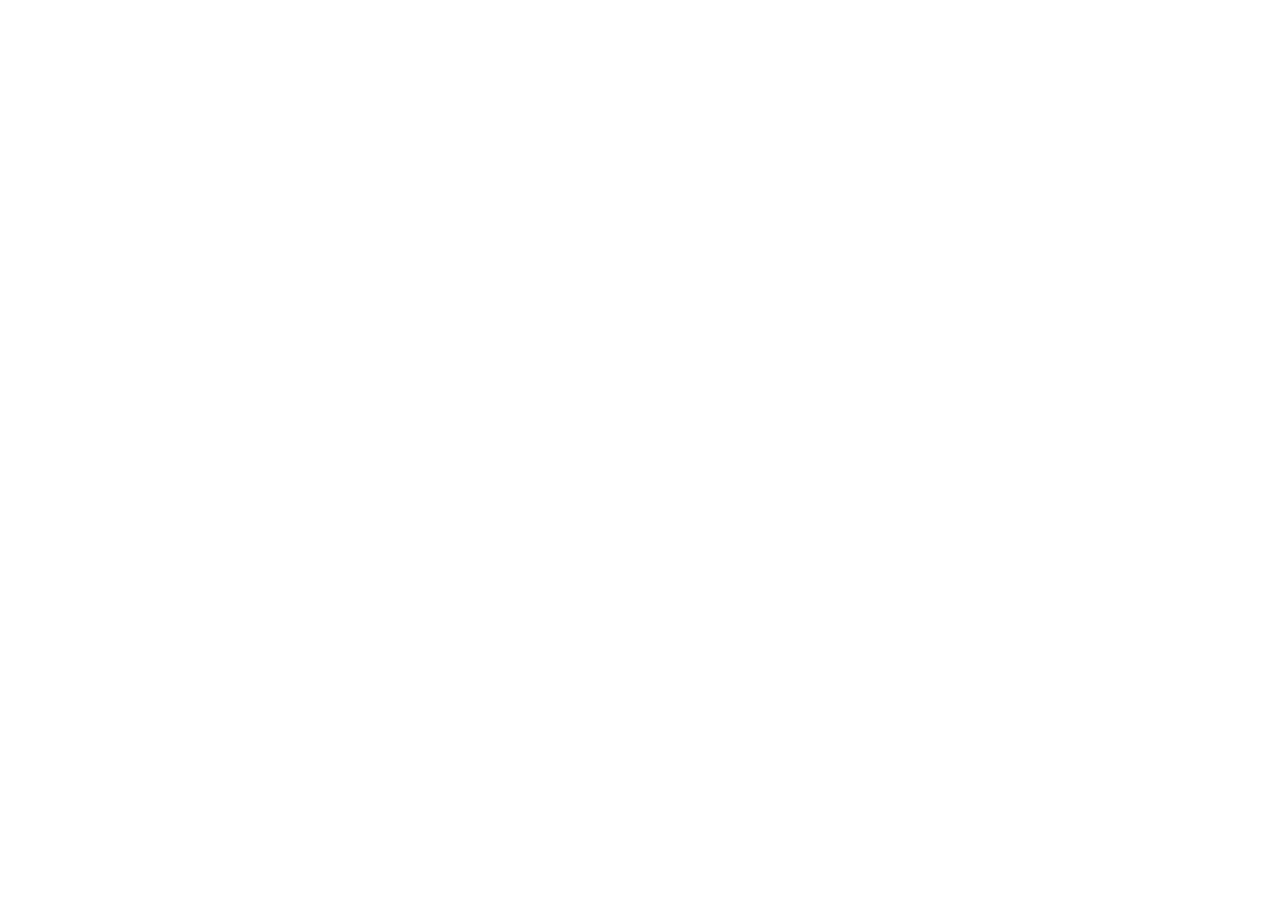
==== commit 4acf38be: "Fix base path for GitHub Pages subdirectory" ====
--- a/200.html
+++ b/200.html
@@ -11,8 +11,8 @@
     <link rel="preconnect" href="https://fonts.googleapis.com" />
     <link rel="preconnect" href="https://fonts.gstatic.com" crossorigin />
     <link href="https://fonts.googleapis.com/css2?family=Abril+Fatface&family=Caveat:wght@400;600;700&family=Source+Sans+3:ital,wght@0,300;0,400;0,500;0,600;0,700;0,800;1,400;1,600&family=Barlow+Condensed:wght@400;500;600;700&display=swap" rel="stylesheet" />
-    <script type="module" crossorigin src="/assets/index-BmNu3z1f.js"></script>
-    <link rel="stylesheet" crossorigin href="/assets/index-5U3P4JbL.css">
+    <script type="module" crossorigin src="/ash-grunwald-prototype/assets/index-BmNu3z1f.js"></script>
+    <link rel="stylesheet" crossorigin href="/ash-grunwald-prototype/assets/index-5U3P4JbL.css">
     <script src="/__manus__/debug-collector.js" defer></script>
   </head>
 
